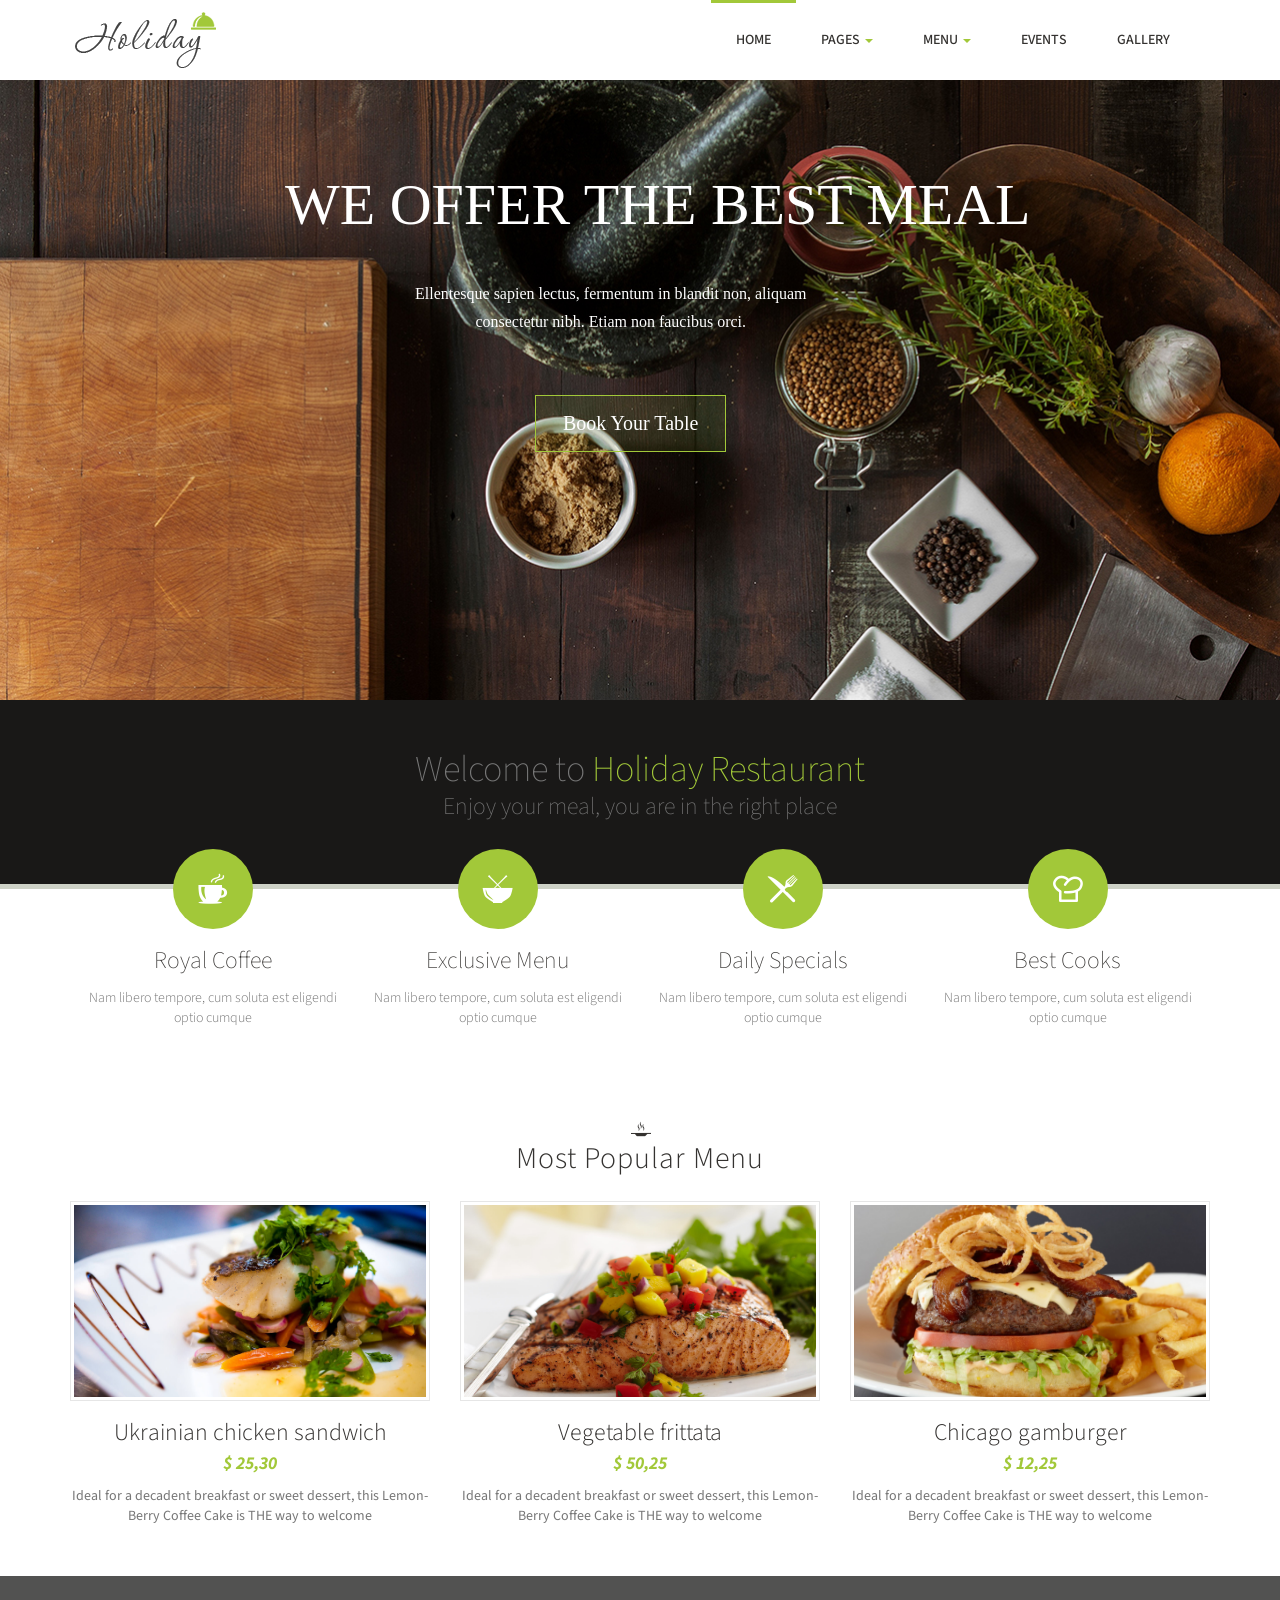
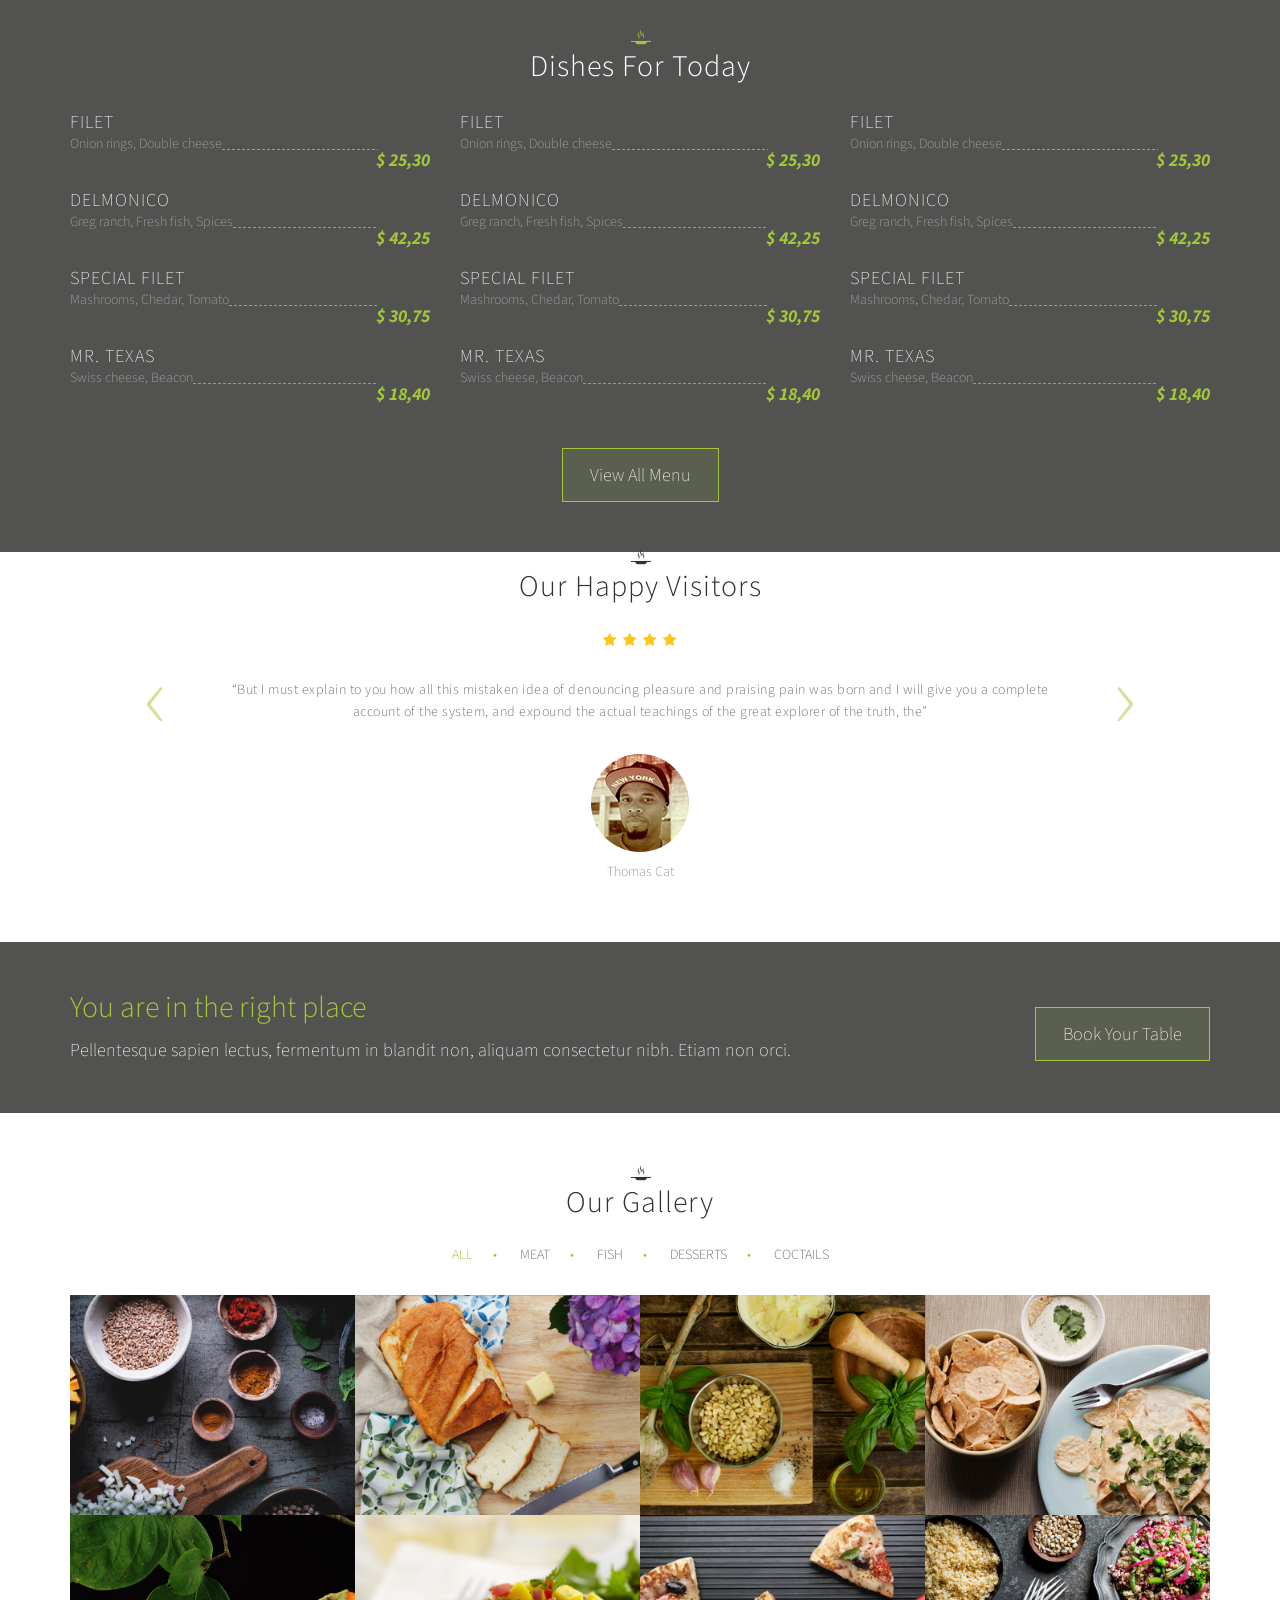
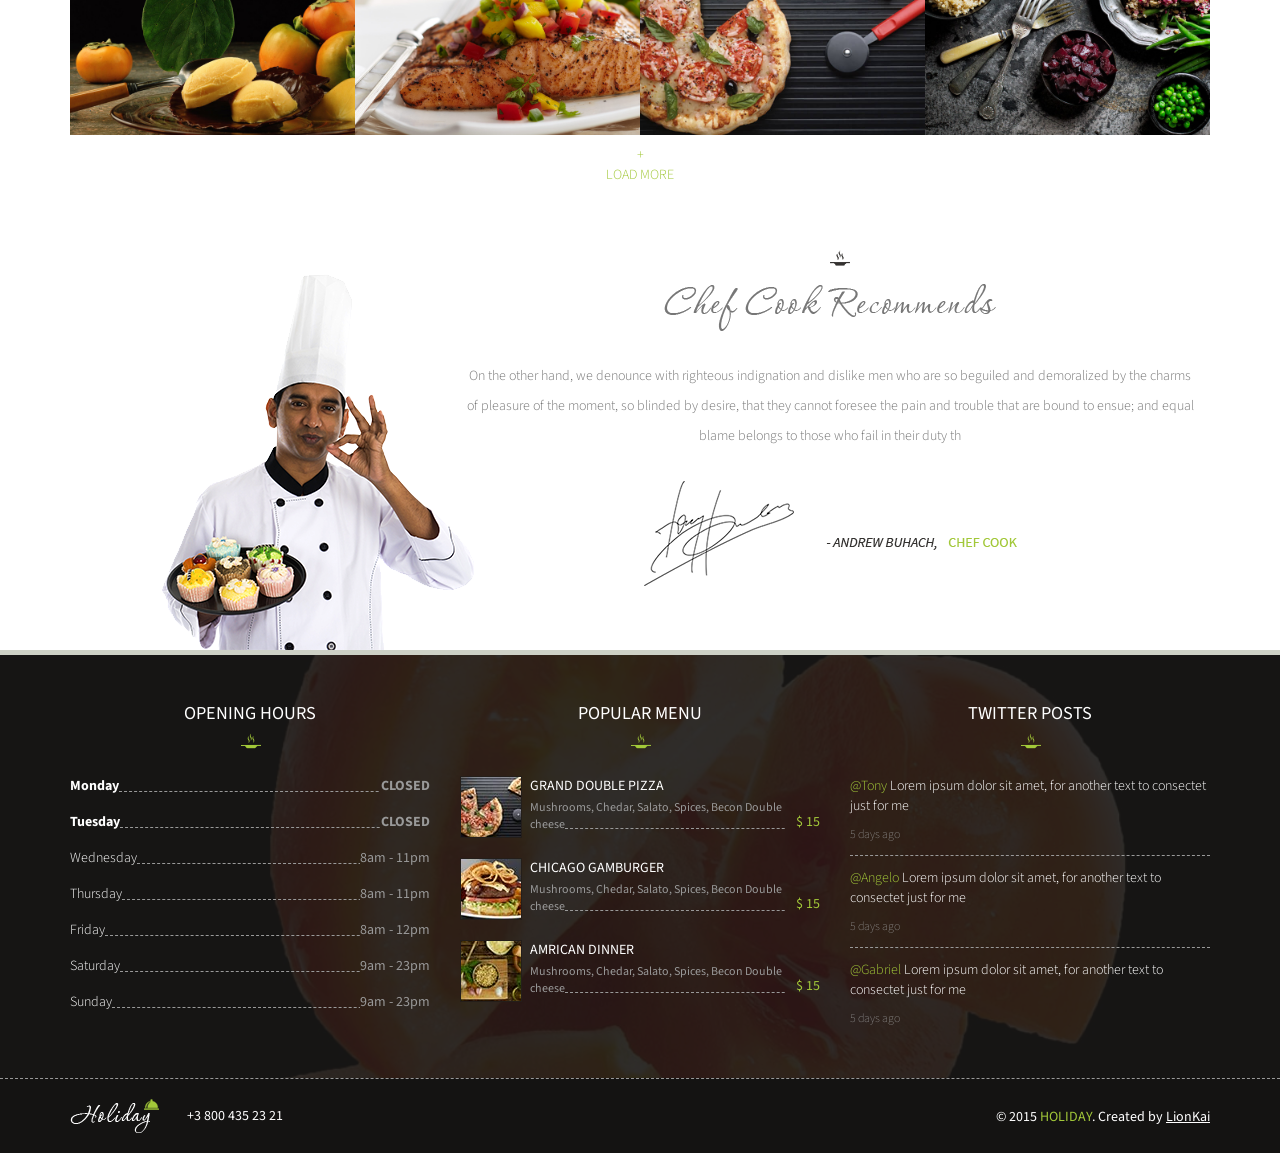
==== index.html @ 590fa285 "version 1.0" ====
<!DOCTYPE html>
<!--[if lt IE 7]>
<html class="no-js lt-ie9 lt-ie8 lt-ie7"> <![endif]-->
<!--[if IE 7]>
<html class="no-js lt-ie9 lt-ie8"> <![endif]-->
<!--[if IE 8]>
<html class="no-js lt-ie9"> <![endif]-->
<!--[if gt IE 8]><!-->
<html class="no-js"> <!--<![endif]-->
<head>
  <meta charset="utf-8">
  <meta http-equiv="X-UA-Compatible" content="IE=edge">
  <title>Holiday - Premium WordPress Theme</title>
  <meta name="description" content="">
  <meta name="viewport" content="width=device-width, initial-scale=1">
  <link rel="shortcut icon" href="assets/images/favicon/favicon.ico">
  <link href='http://fonts.googleapis.com/css?family=Source+Sans+Pro:200,300,400,600,700,200italic,300italic,400italic' rel='stylesheet' type='text/css'>
  <link rel="stylesheet" href="assets/css/main.css">
  <!--[if lt IE 9]>
  <script src="https://oss.maxcdn.com/html5shiv/3.7.2/html5shiv.min.js"></script>
  <script src="https://oss.maxcdn.com/respond/1.4.2/respond.min.js"></script>
  <![endif]-->
</head>
<body>
  <!-- main wrapper -->
  <div class="wrapper">
    <!-- header -->
    <header class="header">
      <div class="container">
        <div class="row">
          <div class="col-md-5">
            <div class="header_logo hidden-xs">
              <a href="#" title="Holiday Logo"><img src="assets/images/logo/logo.png" alt="Holiday Logo"/></a>
            </div>
          </div>
          <div class="col-md-7">
            <div class="header_nav">
              <nav class="navbar navbar-default">
                <div class="container-fluid">
                  <!-- Brand and toggle get grouped for better mobile display -->
                  <div class="navbar-header">
                    <button type="button" class="navbar-toggle collapsed" data-toggle="collapse" data-target="#bs-example-navbar-collapse-1">
                      <span class="sr-only">Toggle navigation</span>
                      <span class="icon-bar"></span>
                      <span class="icon-bar"></span>
                      <span class="icon-bar"></span>
                    </button>
                    <a class="navbar-brand visible-xs" href="#"><img src="assets/images/logo/logo.png" alt="Holiday Logo"/></a>
                  </div>
                  <!-- Collect the nav links, forms, and other content for toggling -->
                  <div class="collapse navbar-collapse" id="bs-example-navbar-collapse-1">
                    <ul class="nav navbar-nav navbar-right">
                      <li class="active"><a href="index.html">Home</a></li>
                      <li class="dropdown">
                        <a href="#" class="dropdown-toggle" data-toggle="dropdown" role="button" aria-expanded="false">Pages <span class="caret"></span></a>
                        <ul class="dropdown-menu" role="menu">
                          <li><a href="about.html">About Us</a></li>
                          <li><a href="reservation.html">Reservation</a></li>
                          <li><a href="contacts.html">Contacts</a></li>
                          <li><a href="404.html">404 Not Found</a></li>
                        </ul>
                      </li>
                      <li class="dropdown">
                        <a href="#" class="dropdown-toggle" data-toggle="dropdown" role="button" aria-expanded="false">Menu <span class="caret"></span></a>
                        <ul class="dropdown-menu" role="menu">
                          <li><a href="menu.html">Menu</a></li>
                          <li><a href="menu-2.html">Menu 2</a></li>
                        </ul>
                      </li>
                      <li><a href="events.html">Events</a></li>
                      <li><a href="gallery.html">Gallery</a></li>
                    </ul>
                  </div><!-- /.navbar-collapse -->
                </div><!-- /.container-fluid -->
              </nav>
            </div>
          </div>
        </div>
      </div>
    </header>
    <!-- /header -->
    <!-- revolution slider -->
    <section class="slider hidden-xs">
      <div class="slider-block">
        <div id="rev_slider_1_1_wrapper" class="rev_slider_wrapper fullwidthbanner-container" style="margin:0px auto;background-image-color:#E9E9E9;padding:0px;margin-top:0px;margin-bottom:0px;max-height:500px;">
          <!-- START REVOLUTION SLIDER 4.6.5 fullwidth mode -->
          <div id="rev_slider_1_1" class="rev_slider fullwidthabanner" style="display:none;max-height:500px;height:500px;">
            <ul>
              <li data-transition="fade" data-slotamount="7" data-masterspeed="300"  data-saveperformance="off" >
                <!-- MAIN IMAGE -->
                <img src="assets/images/revolution/slide1.jpg"  alt=""  data-bgposition="center top" data-bgfit="cover" data-bgrepeat="no-repeat">
                <!-- LAYERS -->

                <!-- LAYER NR. 1 -->
                <div class="tp-caption largeboldwhitecustom sft tp-resizeme"
                     data-x="250"
                     data-y="95"
                     data-speed="500"
                     data-start="500"
                     data-easing="Power3.easeInOut"
                     data-splitin="none"
                     data-splitout="none"
                     data-elementdelay="0.1"
                     data-endelementdelay="0.1"
                     data-endspeed="500"
                     style="z-index: 5; max-width: auto; max-height: auto; white-space: nowrap;">We offer the best meal
                </div>

                <!-- LAYER NR. 2 -->
                <div class="tp-caption smalllightwhitecustom skewfromleft tp-resizeme"
                     data-x="380"
                     data-y="200"
                     data-speed="500"
                     data-start="900"
                     data-easing="Power3.easeInOut"
                     data-splitin="none"
                     data-splitout="none"
                     data-elementdelay="0.1"
                     data-endelementdelay="0.1"
                     data-endspeed="500"
                     style="z-index: 6; max-width: auto; max-height: auto; white-space: nowrap;">Ellentesque sapien lectus, fermentum in blandit non, aliquam<br>consectetur nibh. Etiam non faucibus orci.
                </div>

                <!-- LAYER NR. 3 -->
                <div class="tp-caption smalllightwhitecustom lfb tp-resizeme"
                     data-x="500"
                     data-y="315"
                     data-speed="500"
                     data-start="1200"
                     data-easing="Power3.easeInOut"
                     data-splitin="none"
                     data-splitout="none"
                     data-elementdelay="0.1"
                     data-endelementdelay="0.1"
                     data-endspeed="500"

                     style="z-index: 7; max-width: auto; max-height: auto; white-space: nowrap;"><a href='#' class="btn btn-default">Book Your Table</a>
                </div>
              </li>
              <!-- SLIDE  -->
              <li data-transition="fade" data-slotamount="7" data-masterspeed="300"  data-saveperformance="off" >
                <!-- MAIN IMAGE -->
                <img src="assets/images/revolution/slide1.jpg"  alt=""  data-bgposition="center top" data-bgfit="cover" data-bgrepeat="no-repeat">
                <!-- LAYERS -->

                <!-- LAYER NR. 1 -->
                <div class="tp-caption largeboldwhitecustom sft tp-resizeme"
                     data-x="250"
                     data-y="95"
                     data-speed="500"
                     data-start="500"
                     data-easing="Power3.easeInOut"
                     data-splitin="none"
                     data-splitout="none"
                     data-elementdelay="0.1"
                     data-endelementdelay="0.1"
                     data-endspeed="500"
                     style="z-index: 5; max-width: auto; max-height: auto; white-space: nowrap;">We offer the best meal
                </div>

                <!-- LAYER NR. 2 -->
                <div class="tp-caption smalllightwhitecustom skewfromleft tp-resizeme"
                     data-x="380"
                     data-y="200"
                     data-speed="500"
                     data-start="900"
                     data-easing="Power3.easeInOut"
                     data-splitin="none"
                     data-splitout="none"
                     data-elementdelay="0.1"
                     data-endelementdelay="0.1"
                     data-endspeed="500"
                     style="z-index: 6; max-width: auto; max-height: auto; white-space: nowrap;">Ellentesque sapien lectus, fermentum in blandit non, aliquam<br>consectetur nibh. Etiam non faucibus orci.
                </div>

                <!-- LAYER NR. 3 -->
                <div class="tp-caption smalllightwhitecustom lfb tp-resizeme"
                     data-x="500"
                     data-y="315"
                     data-speed="500"
                     data-start="1200"
                     data-easing="Power3.easeInOut"
                     data-splitin="none"
                     data-splitout="none"
                     data-elementdelay="0.1"
                     data-endelementdelay="0.1"
                     data-endspeed="500"

                     style="z-index: 7; max-width: auto; max-height: auto; white-space: nowrap;"><a href='#' class="btn btn-default">Book Your Table</a>
                </div>
              </li>
            </ul>
            <div class="tp-bannertimer tp-bottom" style="visibility: hidden !important;"></div>
          </div>
        </div>
      </div>
    </section>
    <!-- /revolution slider -->
    <!-- welcome -->
    <section class="welcome">
      <div class="welcome_header">
        <div class="container">
          <h1 class="weclome_t">Welcome to <span>Holiday Restaurant</span></h1>
          <div class="welcome_desc">Enjoy your meal, you are in the right place</div>
        </div>
      </div>
      <div class="welcome_footer">
        <div class="container">
          <div class="col-md-3">
            <div class="welcome_box">
              <div class="welcome_icn">
                <i class="flaticon-hotdrink2"></i>
              </div>
              <div class="welcome_n">Royal Coffee</div>
              <div class="welcome_info">Nam libero tempore, cum soluta est eligendi optio cumque</div>
            </div>
          </div>
          <div class="col-md-3">
            <div class="welcome_box">
              <div class="welcome_icn">
                <i class="flaticon-chinese13"></i>
              </div>
              <div class="welcome_n">Exclusive Menu</div>
              <div class="welcome_info">Nam libero tempore, cum soluta est eligendi optio cumque</div>
            </div>
          </div>
          <div class="col-md-3">
            <div class="welcome_box">
              <div class="welcome_icn">
                <i class="flaticon-fork27"></i>
              </div>
              <div class="welcome_n">Daily Specials</div>
              <div class="welcome_info">Nam libero tempore, cum soluta est eligendi optio cumque</div>
            </div>
          </div>
          <div class="col-md-3">
            <div class="welcome_box">
              <div class="welcome_icn">
                <i class="flaticon-chef19"></i>
              </div>
              <div class="welcome_n">Best Cooks</div>
              <div class="welcome_info">Nam libero tempore, cum soluta est eligendi optio cumque</div>
            </div>
          </div>
        </div>
      </div>
    </section>
    <!-- /welcome -->
    <!-- popular menu -->
    <section class="popular-menu">
      <div class="container">
        <h2 class="h2">Most popular menu</h2>
        <div class="row">
          <div class="col-md-4">
            <div class="popular-menu_box">
              <div class="popular-menu_img">
                <div class="menu_img" style="background-image: url(assets/images/popular-menu/1.jpg)"></div>
              </div>
              <div class="popular-menu_n"><a href="menu.html">Ukrainian chicken sandwich</a></div>
              <div class="popular-menu_price">$ 25,30</div>
              <div class="popular-menu_desc">Ideal for a decadent breakfast or sweet dessert, this Lemon-Berry Coffee Cake is THE way to welcome </div>
            </div>
          </div>
          <div class="col-md-4">
            <div class="popular-menu_box">
              <div class="popular-menu_img">
                <div class="menu_img" style="background-image: url(assets/images/popular-menu/2.jpg)"></div>
              </div>
              <div class="popular-menu_n"><a href="menu.html">Vegetable frittata</a></div>
              <div class="popular-menu_price">$ 50,25</div>
              <div class="popular-menu_desc">Ideal for a decadent breakfast or sweet dessert, this Lemon-Berry Coffee Cake is THE way to welcome </div>
            </div>
          </div>
          <div class="col-md-4">
            <div class="popular-menu_box">
              <div class="popular-menu_img">
                <div class="menu_img" style="background-image: url(assets/images/popular-menu/3.jpg)"></div>
              </div>
              <div class="popular-menu_n"><a href="menu.html">Chicago gamburger</a></div>
              <div class="popular-menu_price">$ 12,25</div>
              <div class="popular-menu_desc">Ideal for a decadent breakfast or sweet dessert, this Lemon-Berry Coffee Cake is THE way to welcome </div>
            </div>
          </div>
        </div>
      </div>
    </section>
    <!-- /popular menu -->
    <!-- dishes -->
    <section class="dishes" data-parallax="scroll" data-image-src="assets/images/dishes/slide.jpg">
      <div class="dishes-block">
        <div class="container">
          <h2 class="h2 __white">Dishes for today</h2>
          <div class="row">
            <div class="col-md-4">
              <div class="dished_box">
                <ul class="dishes_ul">
                  <li>
                    <div class="dishes_t">Filet</div>
                    <div class="dishes_info">
                      <div class="dishes_l">Onion rings, Double cheese</div>
                      <div class="dishes_r">$ 25,30</div>
                      <div class="clearfix"></div>
                    </div>
                  </li>
                  <li>
                    <div class="dishes_t">Delmonico</div>
                    <div class="dishes_info">
                      <div class="dishes_l">Greg ranch, Fresh fish, Spices</div>
                      <div class="dishes_r">$ 42,25</div>
                      <div class="clearfix"></div>
                    </div>
                  </li>
                  <li>
                    <div class="dishes_t">Special Filet</div>
                    <div class="dishes_info">
                      <div class="dishes_l">Mashrooms, Chedar, Tomato</div>
                      <div class="dishes_r">$ 30,75</div>
                      <div class="clearfix"></div>
                    </div>
                  </li>
                  <li>
                    <div class="dishes_t">Mr. Texas</div>
                    <div class="dishes_info">
                      <div class="dishes_l">Swiss cheese, Beacon</div>
                      <div class="dishes_r">$ 18,40</div>
                      <div class="clearfix"></div>
                    </div>
                  </li>
                </ul>
              </div>
            </div>
            <div class="col-md-4">
              <div class="dished_box">
                <ul class="dishes_ul">
                  <li>
                    <div class="dishes_t">Filet</div>
                    <div class="dishes_info">
                      <div class="dishes_l">Onion rings, Double cheese</div>
                      <div class="dishes_r">$ 25,30</div>
                      <div class="clearfix"></div>
                    </div>
                  </li>
                  <li>
                    <div class="dishes_t">Delmonico</div>
                    <div class="dishes_info">
                      <div class="dishes_l">Greg ranch, Fresh fish, Spices</div>
                      <div class="dishes_r">$ 42,25</div>
                      <div class="clearfix"></div>
                    </div>
                  </li>
                  <li>
                    <div class="dishes_t">Special Filet</div>
                    <div class="dishes_info">
                      <div class="dishes_l">Mashrooms, Chedar, Tomato</div>
                      <div class="dishes_r">$ 30,75</div>
                      <div class="clearfix"></div>
                    </div>
                  </li>
                  <li>
                    <div class="dishes_t">Mr. Texas</div>
                    <div class="dishes_info">
                      <div class="dishes_l">Swiss cheese, Beacon</div>
                      <div class="dishes_r">$ 18,40</div>
                      <div class="clearfix"></div>
                    </div>
                  </li>
                </ul>
              </div>
            </div>
            <div class="col-md-4">
              <div class="dished_box">
                <ul class="dishes_ul">
                  <li>
                    <div class="dishes_t">Filet</div>
                    <div class="dishes_info">
                      <div class="dishes_l">Onion rings, Double cheese</div>
                      <div class="dishes_r">$ 25,30</div>
                      <div class="clearfix"></div>
                    </div>
                  </li>
                  <li>
                    <div class="dishes_t">Delmonico</div>
                    <div class="dishes_info">
                      <div class="dishes_l">Greg ranch, Fresh fish, Spices</div>
                      <div class="dishes_r">$ 42,25</div>
                      <div class="clearfix"></div>
                    </div>
                  </li>
                  <li>
                    <div class="dishes_t">Special Filet</div>
                    <div class="dishes_info">
                      <div class="dishes_l">Mashrooms, Chedar, Tomato</div>
                      <div class="dishes_r">$ 30,75</div>
                      <div class="clearfix"></div>
                    </div>
                  </li>
                  <li>
                    <div class="dishes_t">Mr. Texas</div>
                    <div class="dishes_info">
                      <div class="dishes_l">Swiss cheese, Beacon</div>
                      <div class="dishes_r">$ 18,40</div>
                      <div class="clearfix"></div>
                    </div>
                  </li>
                </ul>
              </div>
            </div>
          </div>
          <div class="text-center">
            <a href="menu.html" class="btn btn-default">View All Menu</a>
          </div>
        </div>
      </div>
    </section>
    <!-- /dishes -->
    <!-- testimonials -->
    <section class="testimonials">
      <div class="container">
        <div class="testimonials_t"><h2 class="h2">Our happy visitors</h2></div>
        <div class="testimonials_slider">
          <div id="carousel-testimonials" class="carousel slide ">
            <div class="carousel-inner">
              <div class="item active">
                <p><img src="assets/images/testimonials/raiting.png" alt=""/></p>
                <p class="testimonial-quote">“But I must explain to you how all this mistaken idea of denouncing pleasure and praising pain was born and I will give you a complete account of the system, and expound the actual teachings of the great explorer of the truth, the”</p>
                <p><img src="assets/images/testimonials/face.png" alt=""/></p>
                <p class="testimonial-author">Thomas Cat</p>
              </div>
              <div class="item">
                <p><img src="assets/images/testimonials/raiting.png" alt=""/></p>
                <p class="testimonial-quote">“But I must explain to you how all this mistaken idea of denouncing pleasure and praising pain was born and I will give you a complete account of the system, and expound the actual teachings of the great explorer of the truth, the”</p>
                <p><img src="assets/images/testimonials/face.png" alt=""/></p>
                <p class="testimonial-author">Thomas Cat</p>
              </div>
              <div class="item">
                <p><img src="assets/images/testimonials/raiting.png" alt=""/></p>
                <p class="testimonial-quote">“But I must explain to you how all this mistaken idea of denouncing pleasure and praising pain was born and I will give you a complete account of the system, and expound the actual teachings of the great explorer of the truth, the”</p>
                <p><img src="assets/images/testimonials/face.png" alt=""/></p>
                <p class="testimonial-author">Thomas Cat</p>
              </div>
            </div>
            <a class="left carousel-control" href="#carousel-testimonials" data-slide="prev">‹</a>
            <a class="right carousel-control" href="#carousel-testimonials" data-slide="next">›</a>
          </div>
        </div>
      </div>
    </section>
    <!-- /testimonials -->
    <!-- banner -->
    <section class="banner" data-parallax="scroll" data-image-src="assets/images/banner/1.jpg">
      <div class="banner-block">
        <div class="container">
          <div class="banner_l">
            <h3 class="banner_t">You are in the right place</h3>
            <div class="banner_desc">Pellentesque sapien lectus, fermentum in blandit non, aliquam consectetur nibh. Etiam non orci.</div>
          </div>
          <div class="banner_r">
            <a class="btn btn-default" href="reservation.html">Book Your Table</a>
          </div>
          <div class="clearfix"></div>
        </div>
      </div>
    </section>
    <!-- /banner -->
    <!-- gallery -->
    <section class="gallery">
      <div class="container">
        <h2 class="h2">Our Gallery</h2>
        <div class="gallery_nav">
          <a href="#" class="active" data-filter=".all">All</a>
          <a href="#" data-filter=".meat">Meat</a>
          <a href="#" data-filter=".fish">Fish</a>
          <a href="#" data-filter=".desserts">Desserts</a>
          <a href="#" data-filter=".coctails">Coctails</a>
        </div>
        <div class="gallery-block">
          <ul id="galleryList" class="row gallery_ul">
            <li class="gallery_li all meat">
              <div class="gallery_box" style="background-image: url(assets/images/gallery/gallery1.jpg);">
                <div class="gallery_overlay2">
                  <div class="overlay_name"><a href="gallery.html" data-lightbox="gallery">Grand salad</a></div>
                </div>
              </div>
            </li>
            <li class="gallery_li all meat fish">
              <div class="gallery_box" style="background-image: url(assets/images/gallery/gallery2.jpg);">
                <div class="gallery_overlay2">
                  <div class="overlay_name"><a href="gallery.html" data-lightbox="gallery">Grand salad</a></div>
                </div>
              </div>
            </li>
            <li class="gallery_li all desserts coctails">
              <div class="gallery_box" style="background-image: url(assets/images/gallery/gallery3.jpg);">
                <div class="gallery_overlay2">
                  <div class="overlay_name"><a href="gallery.html" data-lightbox="gallery">Grand salad</a></div>
                </div>
              </div>
            </li>
            <li class="gallery_li all meat fish desserts">
              <div class="gallery_box" style="background-image: url(assets/images/gallery/gallery4.jpg);">
                <div class="gallery_overlay2">
                  <div class="overlay_name"><a href="gallery.html" data-lightbox="gallery">Grand salad</a></div>
                </div>
              </div>
            </li>
            <li class="gallery_li all coctails fish">
              <div class="gallery_box" style="background-image: url(assets/images/gallery/gallery5.jpg);">
                <div class="gallery_overlay2">
                  <div class="overlay_name"><a href="gallery.html" data-lightbox="gallery">Grand salad</a></div>
                </div>
              </div>
            </li>
            <li class="gallery_li all meat coctails">
              <div class="gallery_box" style="background-image: url(assets/images/gallery/gallery6.jpg);">
                <div class="gallery_overlay2">
                  <div class="overlay_name"><a href="gallery.html" data-lightbox="gallery">Grand salad</a></div>
                </div>
              </div>
            </li>
            <li class="gallery_li all meat fish">
              <div class="gallery_box" style="background-image: url(assets/images/gallery/gallery7.jpg);">
                <div class="gallery_overlay2">
                  <div class="overlay_name"><a href="gallery.html" data-lightbox="gallery">Grand salad</a></div>
                </div>
              </div>
            </li>
            <li class="gallery_li all meat desserts coctails">
              <div class="gallery_box" style="background-image: url(assets/images/gallery/gallery8.jpg);">
                <div class="gallery_overlay2">
                  <div class="overlay_name"><a href="gallery.html" data-lightbox="gallery">Grand salad</a></div>
                </div>
              </div>
            </li>
          </ul>
          <div class="gallery-viewmore"><a href="#">Load more</a></div>
        </div>
      </div>
    </section>
    <!-- /gallery -->
    <!-- chef recommends -->
    <div class="chef">
      <div class="container">
        <div class="chef-block">
          <div class="col-md-4">
            <div class="chef-image visible-md visible-lg"></div>
          </div>
          <div class="col-md-8">
            <div class="chef-info">
              <p><img class="img-responsive" src="assets/images/chef/art1.png" alt=""/></p>
              <div class="chef-desc">
                <p>On the other hand, we denounce with righteous indignation and dislike men who are so beguiled
                  and demoralized by the charms of pleasure of the moment, so blinded by desire, that they cannot foresee the pain
                  and trouble that are bound to ensue; and equal blame belongs to those who fail in their duty th</p>
              </div>
              <div class="chef-signature">
                <p><img class="img-responsive" src="assets/images/chef/art2.png" alt=""/></p>
              </div>
            </div>
          </div>
        </div>
      </div>
    </div>
    <!-- /chef recommends -->
  </div>
  <!-- /main wrapper -->
  <!-- footer -->
  <footer class="footer">
    <div class="footer-top">
      <div class="container">
        <div class="row">
          <div class="col-md-4">
            <div class="footer_t">Opening hours</div>
            <div class="footer_box">
              <ul class="footer_ul">
                <li>
                  <div class="footer_info">
                    <div class="footer_l __closed"><strong>Monday</strong></div>
                    <div class="footer_r"><strong>CLOSED</strong></div>
                    <div class="clearfix"></div>
                  </div>
                </li>
                <li>
                  <div class="footer_info">
                    <div class="footer_l __closed"><strong>Tuesday</strong></div>
                    <div class="footer_r"><strong>CLOSED</strong></div>
                    <div class="clearfix"></div>
                  </div>
                </li>
                <li>
                  <div class="footer_info">
                    <div class="footer_l">Wednesday</div>
                    <div class="footer_r">8am - 11pm</div>
                    <div class="clearfix"></div>
                  </div>
                </li>
                <li>
                  <div class="footer_info">
                    <div class="footer_l">Thursday</div>
                    <div class="footer_r">8am - 11pm</div>
                    <div class="clearfix"></div>
                  </div>
                </li>
                <li>
                  <div class="footer_info">
                    <div class="footer_l">Friday</div>
                    <div class="footer_r">8am - 12pm</div>
                    <div class="clearfix"></div>
                  </div>
                </li>
                <li>
                  <div class="footer_info">
                    <div class="footer_l">Saturday</div>
                    <div class="footer_r">9am - 23pm</div>
                    <div class="clearfix"></div>
                  </div>
                </li>
                <li>
                  <div class="footer_info">
                    <div class="footer_l">Sunday</div>
                    <div class="footer_r">9am - 23pm</div>
                    <div class="clearfix"></div>
                  </div>
                </li>
              </ul>
            </div>
          </div>
          <div class="col-md-4">
            <div class="footer_t">Popular menu</div>
            <div class="footer_box">
              <ul class="menu_ul">
                <li>
                  <div class="menu_image">
                    <img src="assets/images/popular-menu/thumb1.jpg" alt=""/>
                  </div>
                  <div class="menu_info">
                    <div class="menu_name"><a href="#">Grand double pizza</a></div>
                    <div class="menu_d">
                      <div class="menu_l">Mushrooms, Chedar, Salato, Spices, Becon
                        Double cheese</div>
                      <div class="menu_r">$ 15</div>
                      <div class="clearfix"></div>
                    </div>
                  </div>
                </li>
                <li>
                  <div class="menu_image">
                    <img src="assets/images/popular-menu/thumb2.jpg" alt=""/>
                  </div>
                  <div class="menu_info">
                    <div class="menu_name"><a href="#">Chicago gamburger</a></div>
                    <div class="menu_d">
                      <div class="menu_l">Mushrooms, Chedar, Salato, Spices, Becon
                        Double cheese</div>
                      <div class="menu_r">$ 15</div>
                      <div class="clearfix"></div>
                    </div>
                  </div>
                </li>
                <li>
                  <div class="menu_image">
                    <img src="assets/images/popular-menu/thumb3.jpg" alt=""/>
                  </div>
                  <div class="menu_info">
                    <div class="menu_name"><a href="#">Amrican dinner</a></div>
                    <div class="menu_d">
                      <div class="menu_l">Mushrooms, Chedar, Salato, Spices, Becon
                        Double cheese</div>
                      <div class="menu_r">$ 15</div>
                      <div class="clearfix"></div>
                    </div>
                  </div>
                </li>
              </ul>
            </div>
          </div>
          <div class="col-md-4">
            <div class="footer_t">Twitter posts</div>
            <div class="footer_box">
              <ul class="twitter_ul">
                <li>
                  <p><a href="#">@Tony</a> Lorem ipsum dolor sit amet, for another text to
                    consectet just for me</p>
                  <div class="twitter_date">5 days ago</div>
                </li>
                <li>
                  <p><a href="#">@Angelo</a> Lorem ipsum dolor sit amet, for another text to
                    consectet just for me</p>
                  <div class="twitter_date">5 days ago</div>
                </li>
                <li>
                  <p><a href="#">@Gabriel</a> Lorem ipsum dolor sit amet, for another text to
                    consectet just for me</p>
                  <div class="twitter_date">5 days ago</div>
                </li>
              </ul>
            </div>
          </div>
        </div>
      </div>
    </div>
    <div class="footer-bottom">
      <div class="container">
        <div class="row">
          <div class="col-sm-6">
            <div class="footer_logo"><a href="#"><img src="assets/images/footer/footer-logo.png" alt=""/></a></div>
            <div class="footer_phone">+3 800 435 23 21</div>
          </div>
          <div class="col-sm-6">
            <div class="footer_copy">&copy 2015 <span>Holiday</span>. Created by <a href="#">LionKai</a></div>
          </div>
        </div>
      </div>
    </div>
  </footer>
  <!-- /footer -->
  <!-- Scripts -->
  <script src="https://ajax.googleapis.com/ajax/libs/jquery/2.1.3/jquery.min.js"></script>
  <script src="assets/js/vendor/bootstrap.js"></script>
  <script src="assets/js/vendor/jquery.themepunch.tools.min.js"></script>
  <script src="assets/js/vendor/jquery.themepunch.revolution.min.js"></script>
  <script src="assets/js/vendor/parallax.js"></script>
  <script src="assets/js/vendor/isotope.pkgd.js"></script>
  <script src="assets/js/script.js"></script>
  <script>
    $(function(){
      jQuery('#rev_slider_1_1').show().revolution(
        {
          delay:9000,
          startwidth:1210,
          startheight:620,
          hideThumbs:200,
          thumbWidth:100,
          thumbHeight:50,
          thumbAmount:1,
          simplifyAll:"off",
          navigationType:"bullet",
          navigationArrows:"none",
          navigationStyle:"round",
          touchenabled:"on",
          onHoverStop:"on",
          nextSlideOnWindowFocus:"off",
          swipe_threshold: 75,
          swipe_min_touches: 1,
          drag_block_vertical: false,
          keyboardNavigation:"off",
          navigationHAlign:"center",
          navigationVAlign:"bottom",
          navigationHOffset:0,
          navigationVOffset:20,
          soloArrowLeftHalign:"left",
          soloArrowLeftValign:"center",
          soloArrowLeftHOffset:20,
          soloArrowLeftVOffset:0,
          soloArrowRightHalign:"right",
          soloArrowRightValign:"center",
          soloArrowRightHOffset:20,
          soloArrowRightVOffset:0,
          shadow:0,
          fullWidth:"on",
          fullScreen:"off",
          spinner:"spinner3",
          stopLoop:"off",
          stopAfterLoops:-1,
          stopAtSlide:-1,
          shuffle:"off",
          autoHeight:"off",
          forceFullWidth:"on",
          hideTimerBar:"on",
          hideThumbsOnMobile:"off",
          hideNavDelayOnMobile:1500,
          hideBulletsOnMobile:"off",
          hideArrowsOnMobile:"off",
          hideThumbsUnderResolution:0,
          hideCaptionAtLimit:0,
          hideAllCaptionAtLilmit:0,
          startWithSlide:0
        });

      var $container = $('#galleryList').isotope({
        itemSelector: '.gallery_li',
        layoutMode: 'masonry'
      });

      $('.gallery_nav').on('click', 'a', function (ev) {
        ev.preventDefault();
        $(this).parent().find("a").removeClass("active");
        $(this).addClass("active");

        var filterValue = $(this).attr('data-filter');
        $container.isotope({
          filter: filterValue
        });
      });

      $container.isotope('layout');
    });
  </script>
  <!-- /Scripts -->
</body>
</html>
---- assets/css/main.css ----
/**
* Import all less files here
**/
/*! normalize.css v3.0.2 | MIT License | git.io/normalize */
html {
  font-family: sans-serif;
  -ms-text-size-adjust: 100%;
  -webkit-text-size-adjust: 100%;
}
body {
  margin: 0;
}
article,
aside,
details,
figcaption,
figure,
footer,
header,
hgroup,
main,
menu,
nav,
section,
summary {
  display: block;
}
audio,
canvas,
progress,
video {
  display: inline-block;
  vertical-align: baseline;
}
audio:not([controls]) {
  display: none;
  height: 0;
}
[hidden],
template {
  display: none;
}
a {
  background-color: transparent;
}
a:active,
a:hover {
  outline: 0;
}
abbr[title] {
  border-bottom: 1px dotted;
}
b,
strong {
  font-weight: bold;
}
dfn {
  font-style: italic;
}
h1 {
  font-size: 2em;
  margin: 0.67em 0;
}
mark {
  background: #ff0;
  color: #000;
}
small {
  font-size: 80%;
}
sub,
sup {
  font-size: 75%;
  line-height: 0;
  position: relative;
  vertical-align: baseline;
}
sup {
  top: -0.5em;
}
sub {
  bottom: -0.25em;
}
img {
  border: 0;
}
svg:not(:root) {
  overflow: hidden;
}
figure {
  margin: 1em 40px;
}
hr {
  -moz-box-sizing: content-box;
  box-sizing: content-box;
  height: 0;
}
pre {
  overflow: auto;
}
code,
kbd,
pre,
samp {
  font-family: monospace, monospace;
  font-size: 1em;
}
button,
input,
optgroup,
select,
textarea {
  color: inherit;
  font: inherit;
  margin: 0;
}
button {
  overflow: visible;
}
button,
select {
  text-transform: none;
}
button,
html input[type="button"],
input[type="reset"],
input[type="submit"] {
  -webkit-appearance: button;
  cursor: pointer;
}
button[disabled],
html input[disabled] {
  cursor: default;
}
button::-moz-focus-inner,
input::-moz-focus-inner {
  border: 0;
  padding: 0;
}
input {
  line-height: normal;
}
input[type="checkbox"],
input[type="radio"] {
  box-sizing: border-box;
  padding: 0;
}
input[type="number"]::-webkit-inner-spin-button,
input[type="number"]::-webkit-outer-spin-button {
  height: auto;
}
input[type="search"] {
  -webkit-appearance: textfield;
  -moz-box-sizing: content-box;
  -webkit-box-sizing: content-box;
  box-sizing: content-box;
}
input[type="search"]::-webkit-search-cancel-button,
input[type="search"]::-webkit-search-decoration {
  -webkit-appearance: none;
}
fieldset {
  border: 1px solid #c0c0c0;
  margin: 0 2px;
  padding: 0.35em 0.625em 0.75em;
}
legend {
  border: 0;
  padding: 0;
}
textarea {
  overflow: auto;
}
optgroup {
  font-weight: bold;
}
table {
  border-collapse: collapse;
  border-spacing: 0;
}
td,
th {
  padding: 0;
}
/*! Source: https://github.com/h5bp/html5-boilerplate/blob/master/src/css/main.css */
@media print {
  *,
  *:before,
  *:after {
    background: transparent !important;
    color: #000 !important;
    box-shadow: none !important;
    text-shadow: none !important;
  }
  a,
  a:visited {
    text-decoration: underline;
  }
  a[href]:after {
    content: " (" attr(href) ")";
  }
  abbr[title]:after {
    content: " (" attr(title) ")";
  }
  a[href^="#"]:after,
  a[href^="javascript:"]:after {
    content: "";
  }
  pre,
  blockquote {
    border: 1px solid #999;
    page-break-inside: avoid;
  }
  thead {
    display: table-header-group;
  }
  tr,
  img {
    page-break-inside: avoid;
  }
  img {
    max-width: 100% !important;
  }
  p,
  h2,
  h3 {
    orphans: 3;
    widows: 3;
  }
  h2,
  h3 {
    page-break-after: avoid;
  }
  select {
    background: #fff !important;
  }
  .navbar {
    display: none;
  }
  .btn > .caret,
  .dropup > .btn > .caret {
    border-top-color: #000 !important;
  }
  .label {
    border: 1px solid #000;
  }
  .table {
    border-collapse: collapse !important;
  }
  .table td,
  .table th {
    background-color: #fff !important;
  }
  .table-bordered th,
  .table-bordered td {
    border: 1px solid #ddd !important;
  }
}
@font-face {
  font-family: 'Glyphicons Halflings';
  src: url('../../assets/fonts/glyphicons-halflings-regular.eot');
  src: url('../../assets/fonts/glyphicons-halflings-regular.eot?#iefix') format('embedded-opentype'), url('../../assets/fonts/glyphicons-halflings-regular.woff2') format('woff2'), url('../../assets/fonts/glyphicons-halflings-regular.woff') format('woff'), url('../../assets/fonts/glyphicons-halflings-regular.ttf') format('truetype'), url('../../assets/fonts/glyphicons-halflings-regular.svg#glyphicons_halflingsregular') format('svg');
}
.glyphicon {
  position: relative;
  top: 1px;
  display: inline-block;
  font-family: 'Glyphicons Halflings';
  font-style: normal;
  font-weight: normal;
  line-height: 1;
  -webkit-font-smoothing: antialiased;
  -moz-osx-font-smoothing: grayscale;
}
.glyphicon-asterisk:before {
  content: "\2a";
}
.glyphicon-plus:before {
  content: "\2b";
}
.glyphicon-euro:before,
.glyphicon-eur:before {
  content: "\20ac";
}
.glyphicon-minus:before {
  content: "\2212";
}
.glyphicon-cloud:before {
  content: "\2601";
}
.glyphicon-envelope:before {
  content: "\2709";
}
.glyphicon-pencil:before {
  content: "\270f";
}
.glyphicon-glass:before {
  content: "\e001";
}
.glyphicon-music:before {
  content: "\e002";
}
.glyphicon-search:before {
  content: "\e003";
}
.glyphicon-heart:before {
  content: "\e005";
}
.glyphicon-star:before {
  content: "\e006";
}
.glyphicon-star-empty:before {
  content: "\e007";
}
.glyphicon-user:before {
  content: "\e008";
}
.glyphicon-film:before {
  content: "\e009";
}
.glyphicon-th-large:before {
  content: "\e010";
}
.glyphicon-th:before {
  content: "\e011";
}
.glyphicon-th-list:before {
  content: "\e012";
}
.glyphicon-ok:before {
  content: "\e013";
}
.glyphicon-remove:before {
  content: "\e014";
}
.glyphicon-zoom-in:before {
  content: "\e015";
}
.glyphicon-zoom-out:before {
  content: "\e016";
}
.glyphicon-off:before {
  content: "\e017";
}
.glyphicon-signal:before {
  content: "\e018";
}
.glyphicon-cog:before {
  content: "\e019";
}
.glyphicon-trash:before {
  content: "\e020";
}
.glyphicon-home:before {
  content: "\e021";
}
.glyphicon-file:before {
  content: "\e022";
}
.glyphicon-time:before {
  content: "\e023";
}
.glyphicon-road:before {
  content: "\e024";
}
.glyphicon-download-alt:before {
  content: "\e025";
}
.glyphicon-download:before {
  content: "\e026";
}
.glyphicon-upload:before {
  content: "\e027";
}
.glyphicon-inbox:before {
  content: "\e028";
}
.glyphicon-play-circle:before {
  content: "\e029";
}
.glyphicon-repeat:before {
  content: "\e030";
}
.glyphicon-refresh:before {
  content: "\e031";
}
.glyphicon-list-alt:before {
  content: "\e032";
}
.glyphicon-lock:before {
  content: "\e033";
}
.glyphicon-flag:before {
  content: "\e034";
}
.glyphicon-headphones:before {
  content: "\e035";
}
.glyphicon-volume-off:before {
  content: "\e036";
}
.glyphicon-volume-down:before {
  content: "\e037";
}
.glyphicon-volume-up:before {
  content: "\e038";
}
.glyphicon-qrcode:before {
  content: "\e039";
}
.glyphicon-barcode:before {
  content: "\e040";
}
.glyphicon-tag:before {
  content: "\e041";
}
.glyphicon-tags:before {
  content: "\e042";
}
.glyphicon-book:before {
  content: "\e043";
}
.glyphicon-bookmark:before {
  content: "\e044";
}
.glyphicon-print:before {
  content: "\e045";
}
.glyphicon-camera:before {
  content: "\e046";
}
.glyphicon-font:before {
  content: "\e047";
}
.glyphicon-bold:before {
  content: "\e048";
}
.glyphicon-italic:before {
  content: "\e049";
}
.glyphicon-text-height:before {
  content: "\e050";
}
.glyphicon-text-width:before {
  content: "\e051";
}
.glyphicon-align-left:before {
  content: "\e052";
}
.glyphicon-align-center:before {
  content: "\e053";
}
.glyphicon-align-right:before {
  content: "\e054";
}
.glyphicon-align-justify:before {
  content: "\e055";
}
.glyphicon-list:before {
  content: "\e056";
}
.glyphicon-indent-left:before {
  content: "\e057";
}
.glyphicon-indent-right:before {
  content: "\e058";
}
.glyphicon-facetime-video:before {
  content: "\e059";
}
.glyphicon-picture:before {
  content: "\e060";
}
.glyphicon-map-marker:before {
  content: "\e062";
}
.glyphicon-adjust:before {
  content: "\e063";
}
.glyphicon-tint:before {
  content: "\e064";
}
.glyphicon-edit:before {
  content: "\e065";
}
.glyphicon-share:before {
  content: "\e066";
}
.glyphicon-check:before {
  content: "\e067";
}
.glyphicon-move:before {
  content: "\e068";
}
.glyphicon-step-backward:before {
  content: "\e069";
}
.glyphicon-fast-backward:before {
  content: "\e070";
}
.glyphicon-backward:before {
  content: "\e071";
}
.glyphicon-play:before {
  content: "\e072";
}
.glyphicon-pause:before {
  content: "\e073";
}
.glyphicon-stop:before {
  content: "\e074";
}
.glyphicon-forward:before {
  content: "\e075";
}
.glyphicon-fast-forward:before {
  content: "\e076";
}
.glyphicon-step-forward:before {
  content: "\e077";
}
.glyphicon-eject:before {
  content: "\e078";
}
.glyphicon-chevron-left:before {
  content: "\e079";
}
.glyphicon-chevron-right:before {
  content: "\e080";
}
.glyphicon-plus-sign:before {
  content: "\e081";
}
.glyphicon-minus-sign:before {
  content: "\e082";
}
.glyphicon-remove-sign:before {
  content: "\e083";
}
.glyphicon-ok-sign:before {
  content: "\e084";
}
.glyphicon-question-sign:before {
  content: "\e085";
}
.glyphicon-info-sign:before {
  content: "\e086";
}
.glyphicon-screenshot:before {
  content: "\e087";
}
.glyphicon-remove-circle:before {
  content: "\e088";
}
.glyphicon-ok-circle:before {
  content: "\e089";
}
.glyphicon-ban-circle:before {
  content: "\e090";
}
.glyphicon-arrow-left:before {
  content: "\e091";
}
.glyphicon-arrow-right:before {
  content: "\e092";
}
.glyphicon-arrow-up:before {
  content: "\e093";
}
.glyphicon-arrow-down:before {
  content: "\e094";
}
.glyphicon-share-alt:before {
  content: "\e095";
}
.glyphicon-resize-full:before {
  content: "\e096";
}
.glyphicon-resize-small:before {
  content: "\e097";
}
.glyphicon-exclamation-sign:before {
  content: "\e101";
}
.glyphicon-gift:before {
  content: "\e102";
}
.glyphicon-leaf:before {
  content: "\e103";
}
.glyphicon-fire:before {
  content: "\e104";
}
.glyphicon-eye-open:before {
  content: "\e105";
}
.glyphicon-eye-close:before {
  content: "\e106";
}
.glyphicon-warning-sign:before {
  content: "\e107";
}
.glyphicon-plane:before {
  content: "\e108";
}
.glyphicon-calendar:before {
  content: "\e109";
}
.glyphicon-random:before {
  content: "\e110";
}
.glyphicon-comment:before {
  content: "\e111";
}
.glyphicon-magnet:before {
  content: "\e112";
}
.glyphicon-chevron-up:before {
  content: "\e113";
}
.glyphicon-chevron-down:before {
  content: "\e114";
}
.glyphicon-retweet:before {
  content: "\e115";
}
.glyphicon-shopping-cart:before {
  content: "\e116";
}
.glyphicon-folder-close:before {
  content: "\e117";
}
.glyphicon-folder-open:before {
  content: "\e118";
}
.glyphicon-resize-vertical:before {
  content: "\e119";
}
.glyphicon-resize-horizontal:before {
  content: "\e120";
}
.glyphicon-hdd:before {
  content: "\e121";
}
.glyphicon-bullhorn:before {
  content: "\e122";
}
.glyphicon-bell:before {
  content: "\e123";
}
.glyphicon-certificate:before {
  content: "\e124";
}
.glyphicon-thumbs-up:before {
  content: "\e125";
}
.glyphicon-thumbs-down:before {
  content: "\e126";
}
.glyphicon-hand-right:before {
  content: "\e127";
}
.glyphicon-hand-left:before {
  content: "\e128";
}
.glyphicon-hand-up:before {
  content: "\e129";
}
.glyphicon-hand-down:before {
  content: "\e130";
}
.glyphicon-circle-arrow-right:before {
  content: "\e131";
}
.glyphicon-circle-arrow-left:before {
  content: "\e132";
}
.glyphicon-circle-arrow-up:before {
  content: "\e133";
}
.glyphicon-circle-arrow-down:before {
  content: "\e134";
}
.glyphicon-globe:before {
  content: "\e135";
}
.glyphicon-wrench:before {
  content: "\e136";
}
.glyphicon-tasks:before {
  content: "\e137";
}
.glyphicon-filter:before {
  content: "\e138";
}
.glyphicon-briefcase:before {
  content: "\e139";
}
.glyphicon-fullscreen:before {
  content: "\e140";
}
.glyphicon-dashboard:before {
  content: "\e141";
}
.glyphicon-paperclip:before {
  content: "\e142";
}
.glyphicon-heart-empty:before {
  content: "\e143";
}
.glyphicon-link:before {
  content: "\e144";
}
.glyphicon-phone:before {
  content: "\e145";
}
.glyphicon-pushpin:before {
  content: "\e146";
}
.glyphicon-usd:before {
  content: "\e148";
}
.glyphicon-gbp:before {
  content: "\e149";
}
.glyphicon-sort:before {
  content: "\e150";
}
.glyphicon-sort-by-alphabet:before {
  content: "\e151";
}
.glyphicon-sort-by-alphabet-alt:before {
  content: "\e152";
}
.glyphicon-sort-by-order:before {
  content: "\e153";
}
.glyphicon-sort-by-order-alt:before {
  content: "\e154";
}
.glyphicon-sort-by-attributes:before {
  content: "\e155";
}
.glyphicon-sort-by-attributes-alt:before {
  content: "\e156";
}
.glyphicon-unchecked:before {
  content: "\e157";
}
.glyphicon-expand:before {
  content: "\e158";
}
.glyphicon-collapse-down:before {
  content: "\e159";
}
.glyphicon-collapse-up:before {
  content: "\e160";
}
.glyphicon-log-in:before {
  content: "\e161";
}
.glyphicon-flash:before {
  content: "\e162";
}
.glyphicon-log-out:before {
  content: "\e163";
}
.glyphicon-new-window:before {
  content: "\e164";
}
.glyphicon-record:before {
  content: "\e165";
}
.glyphicon-save:before {
  content: "\e166";
}
.glyphicon-open:before {
  content: "\e167";
}
.glyphicon-saved:before {
  content: "\e168";
}
.glyphicon-import:before {
  content: "\e169";
}
.glyphicon-export:before {
  content: "\e170";
}
.glyphicon-send:before {
  content: "\e171";
}
.glyphicon-floppy-disk:before {
  content: "\e172";
}
.glyphicon-floppy-saved:before {
  content: "\e173";
}
.glyphicon-floppy-remove:before {
  content: "\e174";
}
.glyphicon-floppy-save:before {
  content: "\e175";
}
.glyphicon-floppy-open:before {
  content: "\e176";
}
.glyphicon-credit-card:before {
  content: "\e177";
}
.glyphicon-transfer:before {
  content: "\e178";
}
.glyphicon-cutlery:before {
  content: "\e179";
}
.glyphicon-header:before {
  content: "\e180";
}
.glyphicon-compressed:before {
  content: "\e181";
}
.glyphicon-earphone:before {
  content: "\e182";
}
.glyphicon-phone-alt:before {
  content: "\e183";
}
.glyphicon-tower:before {
  content: "\e184";
}
.glyphicon-stats:before {
  content: "\e185";
}
.glyphicon-sd-video:before {
  content: "\e186";
}
.glyphicon-hd-video:before {
  content: "\e187";
}
.glyphicon-subtitles:before {
  content: "\e188";
}
.glyphicon-sound-stereo:before {
  content: "\e189";
}
.glyphicon-sound-dolby:before {
  content: "\e190";
}
.glyphicon-sound-5-1:before {
  content: "\e191";
}
.glyphicon-sound-6-1:before {
  content: "\e192";
}
.glyphicon-sound-7-1:before {
  content: "\e193";
}
.glyphicon-copyright-mark:before {
  content: "\e194";
}
.glyphicon-registration-mark:before {
  content: "\e195";
}
.glyphicon-cloud-download:before {
  content: "\e197";
}
.glyphicon-cloud-upload:before {
  content: "\e198";
}
.glyphicon-tree-conifer:before {
  content: "\e199";
}
.glyphicon-tree-deciduous:before {
  content: "\e200";
}
.glyphicon-cd:before {
  content: "\e201";
}
.glyphicon-save-file:before {
  content: "\e202";
}
.glyphicon-open-file:before {
  content: "\e203";
}
.glyphicon-level-up:before {
  content: "\e204";
}
.glyphicon-copy:before {
  content: "\e205";
}
.glyphicon-paste:before {
  content: "\e206";
}
.glyphicon-alert:before {
  content: "\e209";
}
.glyphicon-equalizer:before {
  content: "\e210";
}
.glyphicon-king:before {
  content: "\e211";
}
.glyphicon-queen:before {
  content: "\e212";
}
.glyphicon-pawn:before {
  content: "\e213";
}
.glyphicon-bishop:before {
  content: "\e214";
}
.glyphicon-knight:before {
  content: "\e215";
}
.glyphicon-baby-formula:before {
  content: "\e216";
}
.glyphicon-tent:before {
  content: "\26fa";
}
.glyphicon-blackboard:before {
  content: "\e218";
}
.glyphicon-bed:before {
  content: "\e219";
}
.glyphicon-apple:before {
  content: "\f8ff";
}
.glyphicon-erase:before {
  content: "\e221";
}
.glyphicon-hourglass:before {
  content: "\231b";
}
.glyphicon-lamp:before {
  content: "\e223";
}
.glyphicon-duplicate:before {
  content: "\e224";
}
.glyphicon-piggy-bank:before {
  content: "\e225";
}
.glyphicon-scissors:before {
  content: "\e226";
}
.glyphicon-bitcoin:before {
  content: "\e227";
}
.glyphicon-btc:before {
  content: "\e227";
}
.glyphicon-xbt:before {
  content: "\e227";
}
.glyphicon-yen:before {
  content: "\00a5";
}
.glyphicon-jpy:before {
  content: "\00a5";
}
.glyphicon-ruble:before {
  content: "\20bd";
}
.glyphicon-rub:before {
  content: "\20bd";
}
.glyphicon-scale:before {
  content: "\e230";
}
.glyphicon-ice-lolly:before {
  content: "\e231";
}
.glyphicon-ice-lolly-tasted:before {
  content: "\e232";
}
.glyphicon-education:before {
  content: "\e233";
}
.glyphicon-option-horizontal:before {
  content: "\e234";
}
.glyphicon-option-vertical:before {
  content: "\e235";
}
.glyphicon-menu-hamburger:before {
  content: "\e236";
}
.glyphicon-modal-window:before {
  content: "\e237";
}
.glyphicon-oil:before {
  content: "\e238";
}
.glyphicon-grain:before {
  content: "\e239";
}
.glyphicon-sunglasses:before {
  content: "\e240";
}
.glyphicon-text-size:before {
  content: "\e241";
}
.glyphicon-text-color:before {
  content: "\e242";
}
.glyphicon-text-background:before {
  content: "\e243";
}
.glyphicon-object-align-top:before {
  content: "\e244";
}
.glyphicon-object-align-bottom:before {
  content: "\e245";
}
.glyphicon-object-align-horizontal:before {
  content: "\e246";
}
.glyphicon-object-align-left:before {
  content: "\e247";
}
.glyphicon-object-align-vertical:before {
  content: "\e248";
}
.glyphicon-object-align-right:before {
  content: "\e249";
}
.glyphicon-triangle-right:before {
  content: "\e250";
}
.glyphicon-triangle-left:before {
  content: "\e251";
}
.glyphicon-triangle-bottom:before {
  content: "\e252";
}
.glyphicon-triangle-top:before {
  content: "\e253";
}
.glyphicon-console:before {
  content: "\e254";
}
.glyphicon-superscript:before {
  content: "\e255";
}
.glyphicon-subscript:before {
  content: "\e256";
}
.glyphicon-menu-left:before {
  content: "\e257";
}
.glyphicon-menu-right:before {
  content: "\e258";
}
.glyphicon-menu-down:before {
  content: "\e259";
}
.glyphicon-menu-up:before {
  content: "\e260";
}
* {
  -webkit-box-sizing: border-box;
  -moz-box-sizing: border-box;
  box-sizing: border-box;
}
*:before,
*:after {
  -webkit-box-sizing: border-box;
  -moz-box-sizing: border-box;
  box-sizing: border-box;
}
html {
  font-size: 10px;
  -webkit-tap-highlight-color: rgba(0, 0, 0, 0);
}
body {
  font-family: "Helvetica Neue", Helvetica, Arial, sans-serif;
  font-size: 14px;
  line-height: 1.42857143;
  color: #333333;
  background-color: #ffffff;
}
input,
button,
select,
textarea {
  font-family: inherit;
  font-size: inherit;
  line-height: inherit;
}
a {
  color: #337ab7;
  text-decoration: none;
}
a:hover,
a:focus {
  color: #23527c;
  text-decoration: underline;
}
a:focus {
  outline: thin dotted;
  outline: 5px auto -webkit-focus-ring-color;
  outline-offset: -2px;
}
figure {
  margin: 0;
}
img {
  vertical-align: middle;
}
.img-responsive,
.thumbnail > img,
.thumbnail a > img,
.carousel-inner > .item > img,
.carousel-inner > .item > a > img {
  display: block;
  max-width: 100%;
  height: auto;
}
.img-rounded {
  border-radius: 6px;
}
.img-thumbnail {
  padding: 4px;
  line-height: 1.42857143;
  background-color: #ffffff;
  border: 1px solid #dddddd;
  border-radius: 4px;
  -webkit-transition: all 0.2s ease-in-out;
  -o-transition: all 0.2s ease-in-out;
  transition: all 0.2s ease-in-out;
  display: inline-block;
  max-width: 100%;
  height: auto;
}
.img-circle {
  border-radius: 50%;
}
hr {
  margin-top: 20px;
  margin-bottom: 20px;
  border: 0;
  border-top: 1px solid #eeeeee;
}
.sr-only {
  position: absolute;
  width: 1px;
  height: 1px;
  margin: -1px;
  padding: 0;
  overflow: hidden;
  clip: rect(0, 0, 0, 0);
  border: 0;
}
.sr-only-focusable:active,
.sr-only-focusable:focus {
  position: static;
  width: auto;
  height: auto;
  margin: 0;
  overflow: visible;
  clip: auto;
}
[role="button"] {
  cursor: pointer;
}
h1,
h2,
h3,
h4,
h5,
h6,
.h1,
.h2,
.h3,
.h4,
.h5,
.h6 {
  font-family: inherit;
  font-weight: 500;
  line-height: 1.1;
  color: inherit;
}
h1 small,
h2 small,
h3 small,
h4 small,
h5 small,
h6 small,
.h1 small,
.h2 small,
.h3 small,
.h4 small,
.h5 small,
.h6 small,
h1 .small,
h2 .small,
h3 .small,
h4 .small,
h5 .small,
h6 .small,
.h1 .small,
.h2 .small,
.h3 .small,
.h4 .small,
.h5 .small,
.h6 .small {
  font-weight: normal;
  line-height: 1;
  color: #777777;
}
h1,
.h1,
h2,
.h2,
h3,
.h3 {
  margin-top: 20px;
  margin-bottom: 10px;
}
h1 small,
.h1 small,
h2 small,
.h2 small,
h3 small,
.h3 small,
h1 .small,
.h1 .small,
h2 .small,
.h2 .small,
h3 .small,
.h3 .small {
  font-size: 65%;
}
h4,
.h4,
h5,
.h5,
h6,
.h6 {
  margin-top: 10px;
  margin-bottom: 10px;
}
h4 small,
.h4 small,
h5 small,
.h5 small,
h6 small,
.h6 small,
h4 .small,
.h4 .small,
h5 .small,
.h5 .small,
h6 .small,
.h6 .small {
  font-size: 75%;
}
h1,
.h1 {
  font-size: 36px;
}
h2,
.h2 {
  font-size: 30px;
}
h3,
.h3 {
  font-size: 24px;
}
h4,
.h4 {
  font-size: 18px;
}
h5,
.h5 {
  font-size: 14px;
}
h6,
.h6 {
  font-size: 12px;
}
p {
  margin: 0 0 10px;
}
.lead {
  margin-bottom: 20px;
  font-size: 16px;
  font-weight: 300;
  line-height: 1.4;
}
@media (min-width: 768px) {
  .lead {
    font-size: 21px;
  }
}
small,
.small {
  font-size: 85%;
}
mark,
.mark {
  background-color: #fcf8e3;
  padding: .2em;
}
.text-left {
  text-align: left;
}
.text-right {
  text-align: right;
}
.text-center {
  text-align: center;
}
.text-justify {
  text-align: justify;
}
.text-nowrap {
  white-space: nowrap;
}
.text-lowercase {
  text-transform: lowercase;
}
.text-uppercase {
  text-transform: uppercase;
}
.text-capitalize {
  text-transform: capitalize;
}
.text-muted {
  color: #777777;
}
.text-primary {
  color: #337ab7;
}
a.text-primary:hover {
  color: #286090;
}
.text-success {
  color: #3c763d;
}
a.text-success:hover {
  color: #2b542c;
}
.text-info {
  color: #31708f;
}
a.text-info:hover {
  color: #245269;
}
.text-warning {
  color: #8a6d3b;
}
a.text-warning:hover {
  color: #66512c;
}
.text-danger {
  color: #a94442;
}
a.text-danger:hover {
  color: #843534;
}
.bg-primary {
  color: #fff;
  background-color: #337ab7;
}
a.bg-primary:hover {
  background-color: #286090;
}
.bg-success {
  background-color: #dff0d8;
}
a.bg-success:hover {
  background-color: #c1e2b3;
}
.bg-info {
  background-color: #d9edf7;
}
a.bg-info:hover {
  background-color: #afd9ee;
}
.bg-warning {
  background-color: #fcf8e3;
}
a.bg-warning:hover {
  background-color: #f7ecb5;
}
.bg-danger {
  background-color: #f2dede;
}
a.bg-danger:hover {
  background-color: #e4b9b9;
}
.page-header {
  padding-bottom: 9px;
  margin: 40px 0 20px;
  border-bottom: 1px solid #eeeeee;
}
ul,
ol {
  margin-top: 0;
  margin-bottom: 10px;
}
ul ul,
ol ul,
ul ol,
ol ol {
  margin-bottom: 0;
}
.list-unstyled {
  padding-left: 0;
  list-style: none;
}
.list-inline {
  padding-left: 0;
  list-style: none;
  margin-left: -5px;
}
.list-inline > li {
  display: inline-block;
  padding-left: 5px;
  padding-right: 5px;
}
dl {
  margin-top: 0;
  margin-bottom: 20px;
}
dt,
dd {
  line-height: 1.42857143;
}
dt {
  font-weight: bold;
}
dd {
  margin-left: 0;
}
@media (min-width: 768px) {
  .dl-horizontal dt {
    float: left;
    width: 160px;
    clear: left;
    text-align: right;
    overflow: hidden;
    text-overflow: ellipsis;
    white-space: nowrap;
  }
  .dl-horizontal dd {
    margin-left: 180px;
  }
}
abbr[title],
abbr[data-original-title] {
  cursor: help;
  border-bottom: 1px dotted #777777;
}
.initialism {
  font-size: 90%;
  text-transform: uppercase;
}
blockquote {
  padding: 10px 20px;
  margin: 0 0 20px;
  font-size: 17.5px;
  border-left: 5px solid #eeeeee;
}
blockquote p:last-child,
blockquote ul:last-child,
blockquote ol:last-child {
  margin-bottom: 0;
}
blockquote footer,
blockquote small,
blockquote .small {
  display: block;
  font-size: 80%;
  line-height: 1.42857143;
  color: #777777;
}
blockquote footer:before,
blockquote small:before,
blockquote .small:before {
  content: '\2014 \00A0';
}
.blockquote-reverse,
blockquote.pull-right {
  padding-right: 15px;
  padding-left: 0;
  border-right: 5px solid #eeeeee;
  border-left: 0;
  text-align: right;
}
.blockquote-reverse footer:before,
blockquote.pull-right footer:before,
.blockquote-reverse small:before,
blockquote.pull-right small:before,
.blockquote-reverse .small:before,
blockquote.pull-right .small:before {
  content: '';
}
.blockquote-reverse footer:after,
blockquote.pull-right footer:after,
.blockquote-reverse small:after,
blockquote.pull-right small:after,
.blockquote-reverse .small:after,
blockquote.pull-right .small:after {
  content: '\00A0 \2014';
}
address {
  margin-bottom: 20px;
  font-style: normal;
  line-height: 1.42857143;
}
code,
kbd,
pre,
samp {
  font-family: Menlo, Monaco, Consolas, "Courier New", monospace;
}
code {
  padding: 2px 4px;
  font-size: 90%;
  color: #c7254e;
  background-color: #f9f2f4;
  border-radius: 4px;
}
kbd {
  padding: 2px 4px;
  font-size: 90%;
  color: #ffffff;
  background-color: #333333;
  border-radius: 3px;
  box-shadow: inset 0 -1px 0 rgba(0, 0, 0, 0.25);
}
kbd kbd {
  padding: 0;
  font-size: 100%;
  font-weight: bold;
  box-shadow: none;
}
pre {
  display: block;
  padding: 9.5px;
  margin: 0 0 10px;
  font-size: 13px;
  line-height: 1.42857143;
  word-break: break-all;
  word-wrap: break-word;
  color: #333333;
  background-color: #f5f5f5;
  border: 1px solid #cccccc;
  border-radius: 4px;
}
pre code {
  padding: 0;
  font-size: inherit;
  color: inherit;
  white-space: pre-wrap;
  background-color: transparent;
  border-radius: 0;
}
.pre-scrollable {
  max-height: 340px;
  overflow-y: scroll;
}
.container {
  margin-right: auto;
  margin-left: auto;
  padding-left: 15px;
  padding-right: 15px;
}
@media (min-width: 768px) {
  .container {
    width: 750px;
  }
}
@media (min-width: 992px) {
  .container {
    width: 970px;
  }
}
@media (min-width: 1200px) {
  .container {
    width: 1170px;
  }
}
.container-fluid {
  margin-right: auto;
  margin-left: auto;
  padding-left: 15px;
  padding-right: 15px;
}
.row {
  margin-left: -15px;
  margin-right: -15px;
}
.col-xs-1, .col-sm-1, .col-md-1, .col-lg-1, .col-xs-2, .col-sm-2, .col-md-2, .col-lg-2, .col-xs-3, .col-sm-3, .col-md-3, .col-lg-3, .col-xs-4, .col-sm-4, .col-md-4, .col-lg-4, .col-xs-5, .col-sm-5, .col-md-5, .col-lg-5, .col-xs-6, .col-sm-6, .col-md-6, .col-lg-6, .col-xs-7, .col-sm-7, .col-md-7, .col-lg-7, .col-xs-8, .col-sm-8, .col-md-8, .col-lg-8, .col-xs-9, .col-sm-9, .col-md-9, .col-lg-9, .col-xs-10, .col-sm-10, .col-md-10, .col-lg-10, .col-xs-11, .col-sm-11, .col-md-11, .col-lg-11, .col-xs-12, .col-sm-12, .col-md-12, .col-lg-12 {
  position: relative;
  min-height: 1px;
  padding-left: 15px;
  padding-right: 15px;
}
.col-xs-1, .col-xs-2, .col-xs-3, .col-xs-4, .col-xs-5, .col-xs-6, .col-xs-7, .col-xs-8, .col-xs-9, .col-xs-10, .col-xs-11, .col-xs-12 {
  float: left;
}
.col-xs-12 {
  width: 100%;
}
.col-xs-11 {
  width: 91.66666667%;
}
.col-xs-10 {
  width: 83.33333333%;
}
.col-xs-9 {
  width: 75%;
}
.col-xs-8 {
  width: 66.66666667%;
}
.col-xs-7 {
  width: 58.33333333%;
}
.col-xs-6 {
  width: 50%;
}
.col-xs-5 {
  width: 41.66666667%;
}
.col-xs-4 {
  width: 33.33333333%;
}
.col-xs-3 {
  width: 25%;
}
.col-xs-2 {
  width: 16.66666667%;
}
.col-xs-1 {
  width: 8.33333333%;
}
.col-xs-pull-12 {
  right: 100%;
}
.col-xs-pull-11 {
  right: 91.66666667%;
}
.col-xs-pull-10 {
  right: 83.33333333%;
}
.col-xs-pull-9 {
  right: 75%;
}
.col-xs-pull-8 {
  right: 66.66666667%;
}
.col-xs-pull-7 {
  right: 58.33333333%;
}
.col-xs-pull-6 {
  right: 50%;
}
.col-xs-pull-5 {
  right: 41.66666667%;
}
.col-xs-pull-4 {
  right: 33.33333333%;
}
.col-xs-pull-3 {
  right: 25%;
}
.col-xs-pull-2 {
  right: 16.66666667%;
}
.col-xs-pull-1 {
  right: 8.33333333%;
}
.col-xs-pull-0 {
  right: auto;
}
.col-xs-push-12 {
  left: 100%;
}
.col-xs-push-11 {
  left: 91.66666667%;
}
.col-xs-push-10 {
  left: 83.33333333%;
}
.col-xs-push-9 {
  left: 75%;
}
.col-xs-push-8 {
  left: 66.66666667%;
}
.col-xs-push-7 {
  left: 58.33333333%;
}
.col-xs-push-6 {
  left: 50%;
}
.col-xs-push-5 {
  left: 41.66666667%;
}
.col-xs-push-4 {
  left: 33.33333333%;
}
.col-xs-push-3 {
  left: 25%;
}
.col-xs-push-2 {
  left: 16.66666667%;
}
.col-xs-push-1 {
  left: 8.33333333%;
}
.col-xs-push-0 {
  left: auto;
}
.col-xs-offset-12 {
  margin-left: 100%;
}
.col-xs-offset-11 {
  margin-left: 91.66666667%;
}
.col-xs-offset-10 {
  margin-left: 83.33333333%;
}
.col-xs-offset-9 {
  margin-left: 75%;
}
.col-xs-offset-8 {
  margin-left: 66.66666667%;
}
.col-xs-offset-7 {
  margin-left: 58.33333333%;
}
.col-xs-offset-6 {
  margin-left: 50%;
}
.col-xs-offset-5 {
  margin-left: 41.66666667%;
}
.col-xs-offset-4 {
  margin-left: 33.33333333%;
}
.col-xs-offset-3 {
  margin-left: 25%;
}
.col-xs-offset-2 {
  margin-left: 16.66666667%;
}
.col-xs-offset-1 {
  margin-left: 8.33333333%;
}
.col-xs-offset-0 {
  margin-left: 0%;
}
@media (min-width: 768px) {
  .col-sm-1, .col-sm-2, .col-sm-3, .col-sm-4, .col-sm-5, .col-sm-6, .col-sm-7, .col-sm-8, .col-sm-9, .col-sm-10, .col-sm-11, .col-sm-12 {
    float: left;
  }
  .col-sm-12 {
    width: 100%;
  }
  .col-sm-11 {
    width: 91.66666667%;
  }
  .col-sm-10 {
    width: 83.33333333%;
  }
  .col-sm-9 {
    width: 75%;
  }
  .col-sm-8 {
    width: 66.66666667%;
  }
  .col-sm-7 {
    width: 58.33333333%;
  }
  .col-sm-6 {
    width: 50%;
  }
  .col-sm-5 {
    width: 41.66666667%;
  }
  .col-sm-4 {
    width: 33.33333333%;
  }
  .col-sm-3 {
    width: 25%;
  }
  .col-sm-2 {
    width: 16.66666667%;
  }
  .col-sm-1 {
    width: 8.33333333%;
  }
  .col-sm-pull-12 {
    right: 100%;
  }
  .col-sm-pull-11 {
    right: 91.66666667%;
  }
  .col-sm-pull-10 {
    right: 83.33333333%;
  }
  .col-sm-pull-9 {
    right: 75%;
  }
  .col-sm-pull-8 {
    right: 66.66666667%;
  }
  .col-sm-pull-7 {
    right: 58.33333333%;
  }
  .col-sm-pull-6 {
    right: 50%;
  }
  .col-sm-pull-5 {
    right: 41.66666667%;
  }
  .col-sm-pull-4 {
    right: 33.33333333%;
  }
  .col-sm-pull-3 {
    right: 25%;
  }
  .col-sm-pull-2 {
    right: 16.66666667%;
  }
  .col-sm-pull-1 {
    right: 8.33333333%;
  }
  .col-sm-pull-0 {
    right: auto;
  }
  .col-sm-push-12 {
    left: 100%;
  }
  .col-sm-push-11 {
    left: 91.66666667%;
  }
  .col-sm-push-10 {
    left: 83.33333333%;
  }
  .col-sm-push-9 {
    left: 75%;
  }
  .col-sm-push-8 {
    left: 66.66666667%;
  }
  .col-sm-push-7 {
    left: 58.33333333%;
  }
  .col-sm-push-6 {
    left: 50%;
  }
  .col-sm-push-5 {
    left: 41.66666667%;
  }
  .col-sm-push-4 {
    left: 33.33333333%;
  }
  .col-sm-push-3 {
    left: 25%;
  }
  .col-sm-push-2 {
    left: 16.66666667%;
  }
  .col-sm-push-1 {
    left: 8.33333333%;
  }
  .col-sm-push-0 {
    left: auto;
  }
  .col-sm-offset-12 {
    margin-left: 100%;
  }
  .col-sm-offset-11 {
    margin-left: 91.66666667%;
  }
  .col-sm-offset-10 {
    margin-left: 83.33333333%;
  }
  .col-sm-offset-9 {
    margin-left: 75%;
  }
  .col-sm-offset-8 {
    margin-left: 66.66666667%;
  }
  .col-sm-offset-7 {
    margin-left: 58.33333333%;
  }
  .col-sm-offset-6 {
    margin-left: 50%;
  }
  .col-sm-offset-5 {
    margin-left: 41.66666667%;
  }
  .col-sm-offset-4 {
    margin-left: 33.33333333%;
  }
  .col-sm-offset-3 {
    margin-left: 25%;
  }
  .col-sm-offset-2 {
    margin-left: 16.66666667%;
  }
  .col-sm-offset-1 {
    margin-left: 8.33333333%;
  }
  .col-sm-offset-0 {
    margin-left: 0%;
  }
}
@media (min-width: 992px) {
  .col-md-1, .col-md-2, .col-md-3, .col-md-4, .col-md-5, .col-md-6, .col-md-7, .col-md-8, .col-md-9, .col-md-10, .col-md-11, .col-md-12 {
    float: left;
  }
  .col-md-12 {
    width: 100%;
  }
  .col-md-11 {
    width: 91.66666667%;
  }
  .col-md-10 {
    width: 83.33333333%;
  }
  .col-md-9 {
    width: 75%;
  }
  .col-md-8 {
    width: 66.66666667%;
  }
  .col-md-7 {
    width: 58.33333333%;
  }
  .col-md-6 {
    width: 50%;
  }
  .col-md-5 {
    width: 41.66666667%;
  }
  .col-md-4 {
    width: 33.33333333%;
  }
  .col-md-3 {
    width: 25%;
  }
  .col-md-2 {
    width: 16.66666667%;
  }
  .col-md-1 {
    width: 8.33333333%;
  }
  .col-md-pull-12 {
    right: 100%;
  }
  .col-md-pull-11 {
    right: 91.66666667%;
  }
  .col-md-pull-10 {
    right: 83.33333333%;
  }
  .col-md-pull-9 {
    right: 75%;
  }
  .col-md-pull-8 {
    right: 66.66666667%;
  }
  .col-md-pull-7 {
    right: 58.33333333%;
  }
  .col-md-pull-6 {
    right: 50%;
  }
  .col-md-pull-5 {
    right: 41.66666667%;
  }
  .col-md-pull-4 {
    right: 33.33333333%;
  }
  .col-md-pull-3 {
    right: 25%;
  }
  .col-md-pull-2 {
    right: 16.66666667%;
  }
  .col-md-pull-1 {
    right: 8.33333333%;
  }
  .col-md-pull-0 {
    right: auto;
  }
  .col-md-push-12 {
    left: 100%;
  }
  .col-md-push-11 {
    left: 91.66666667%;
  }
  .col-md-push-10 {
    left: 83.33333333%;
  }
  .col-md-push-9 {
    left: 75%;
  }
  .col-md-push-8 {
    left: 66.66666667%;
  }
  .col-md-push-7 {
    left: 58.33333333%;
  }
  .col-md-push-6 {
    left: 50%;
  }
  .col-md-push-5 {
    left: 41.66666667%;
  }
  .col-md-push-4 {
    left: 33.33333333%;
  }
  .col-md-push-3 {
    left: 25%;
  }
  .col-md-push-2 {
    left: 16.66666667%;
  }
  .col-md-push-1 {
    left: 8.33333333%;
  }
  .col-md-push-0 {
    left: auto;
  }
  .col-md-offset-12 {
    margin-left: 100%;
  }
  .col-md-offset-11 {
    margin-left: 91.66666667%;
  }
  .col-md-offset-10 {
    margin-left: 83.33333333%;
  }
  .col-md-offset-9 {
    margin-left: 75%;
  }
  .col-md-offset-8 {
    margin-left: 66.66666667%;
  }
  .col-md-offset-7 {
    margin-left: 58.33333333%;
  }
  .col-md-offset-6 {
    margin-left: 50%;
  }
  .col-md-offset-5 {
    margin-left: 41.66666667%;
  }
  .col-md-offset-4 {
    margin-left: 33.33333333%;
  }
  .col-md-offset-3 {
    margin-left: 25%;
  }
  .col-md-offset-2 {
    margin-left: 16.66666667%;
  }
  .col-md-offset-1 {
    margin-left: 8.33333333%;
  }
  .col-md-offset-0 {
    margin-left: 0%;
  }
}
@media (min-width: 1200px) {
  .col-lg-1, .col-lg-2, .col-lg-3, .col-lg-4, .col-lg-5, .col-lg-6, .col-lg-7, .col-lg-8, .col-lg-9, .col-lg-10, .col-lg-11, .col-lg-12 {
    float: left;
  }
  .col-lg-12 {
    width: 100%;
  }
  .col-lg-11 {
    width: 91.66666667%;
  }
  .col-lg-10 {
    width: 83.33333333%;
  }
  .col-lg-9 {
    width: 75%;
  }
  .col-lg-8 {
    width: 66.66666667%;
  }
  .col-lg-7 {
    width: 58.33333333%;
  }
  .col-lg-6 {
    width: 50%;
  }
  .col-lg-5 {
    width: 41.66666667%;
  }
  .col-lg-4 {
    width: 33.33333333%;
  }
  .col-lg-3 {
    width: 25%;
  }
  .col-lg-2 {
    width: 16.66666667%;
  }
  .col-lg-1 {
    width: 8.33333333%;
  }
  .col-lg-pull-12 {
    right: 100%;
  }
  .col-lg-pull-11 {
    right: 91.66666667%;
  }
  .col-lg-pull-10 {
    right: 83.33333333%;
  }
  .col-lg-pull-9 {
    right: 75%;
  }
  .col-lg-pull-8 {
    right: 66.66666667%;
  }
  .col-lg-pull-7 {
    right: 58.33333333%;
  }
  .col-lg-pull-6 {
    right: 50%;
  }
  .col-lg-pull-5 {
    right: 41.66666667%;
  }
  .col-lg-pull-4 {
    right: 33.33333333%;
  }
  .col-lg-pull-3 {
    right: 25%;
  }
  .col-lg-pull-2 {
    right: 16.66666667%;
  }
  .col-lg-pull-1 {
    right: 8.33333333%;
  }
  .col-lg-pull-0 {
    right: auto;
  }
  .col-lg-push-12 {
    left: 100%;
  }
  .col-lg-push-11 {
    left: 91.66666667%;
  }
  .col-lg-push-10 {
    left: 83.33333333%;
  }
  .col-lg-push-9 {
    left: 75%;
  }
  .col-lg-push-8 {
    left: 66.66666667%;
  }
  .col-lg-push-7 {
    left: 58.33333333%;
  }
  .col-lg-push-6 {
    left: 50%;
  }
  .col-lg-push-5 {
    left: 41.66666667%;
  }
  .col-lg-push-4 {
    left: 33.33333333%;
  }
  .col-lg-push-3 {
    left: 25%;
  }
  .col-lg-push-2 {
    left: 16.66666667%;
  }
  .col-lg-push-1 {
    left: 8.33333333%;
  }
  .col-lg-push-0 {
    left: auto;
  }
  .col-lg-offset-12 {
    margin-left: 100%;
  }
  .col-lg-offset-11 {
    margin-left: 91.66666667%;
  }
  .col-lg-offset-10 {
    margin-left: 83.33333333%;
  }
  .col-lg-offset-9 {
    margin-left: 75%;
  }
  .col-lg-offset-8 {
    margin-left: 66.66666667%;
  }
  .col-lg-offset-7 {
    margin-left: 58.33333333%;
  }
  .col-lg-offset-6 {
    margin-left: 50%;
  }
  .col-lg-offset-5 {
    margin-left: 41.66666667%;
  }
  .col-lg-offset-4 {
    margin-left: 33.33333333%;
  }
  .col-lg-offset-3 {
    margin-left: 25%;
  }
  .col-lg-offset-2 {
    margin-left: 16.66666667%;
  }
  .col-lg-offset-1 {
    margin-left: 8.33333333%;
  }
  .col-lg-offset-0 {
    margin-left: 0%;
  }
}
table {
  background-color: transparent;
}
caption {
  padding-top: 8px;
  padding-bottom: 8px;
  color: #777777;
  text-align: left;
}
th {
  text-align: left;
}
.table {
  width: 100%;
  max-width: 100%;
  margin-bottom: 20px;
}
.table > thead > tr > th,
.table > tbody > tr > th,
.table > tfoot > tr > th,
.table > thead > tr > td,
.table > tbody > tr > td,
.table > tfoot > tr > td {
  padding: 8px;
  line-height: 1.42857143;
  vertical-align: top;
  border-top: 1px solid #dddddd;
}
.table > thead > tr > th {
  vertical-align: bottom;
  border-bottom: 2px solid #dddddd;
}
.table > caption + thead > tr:first-child > th,
.table > colgroup + thead > tr:first-child > th,
.table > thead:first-child > tr:first-child > th,
.table > caption + thead > tr:first-child > td,
.table > colgroup + thead > tr:first-child > td,
.table > thead:first-child > tr:first-child > td {
  border-top: 0;
}
.table > tbody + tbody {
  border-top: 2px solid #dddddd;
}
.table .table {
  background-color: #ffffff;
}
.table-condensed > thead > tr > th,
.table-condensed > tbody > tr > th,
.table-condensed > tfoot > tr > th,
.table-condensed > thead > tr > td,
.table-condensed > tbody > tr > td,
.table-condensed > tfoot > tr > td {
  padding: 5px;
}
.table-bordered {
  border: 1px solid #dddddd;
}
.table-bordered > thead > tr > th,
.table-bordered > tbody > tr > th,
.table-bordered > tfoot > tr > th,
.table-bordered > thead > tr > td,
.table-bordered > tbody > tr > td,
.table-bordered > tfoot > tr > td {
  border: 1px solid #dddddd;
}
.table-bordered > thead > tr > th,
.table-bordered > thead > tr > td {
  border-bottom-width: 2px;
}
.table-striped > tbody > tr:nth-of-type(odd) {
  background-color: #f9f9f9;
}
.table-hover > tbody > tr:hover {
  background-color: #f5f5f5;
}
table col[class*="col-"] {
  position: static;
  float: none;
  display: table-column;
}
table td[class*="col-"],
table th[class*="col-"] {
  position: static;
  float: none;
  display: table-cell;
}
.table > thead > tr > td.active,
.table > tbody > tr > td.active,
.table > tfoot > tr > td.active,
.table > thead > tr > th.active,
.table > tbody > tr > th.active,
.table > tfoot > tr > th.active,
.table > thead > tr.active > td,
.table > tbody > tr.active > td,
.table > tfoot > tr.active > td,
.table > thead > tr.active > th,
.table > tbody > tr.active > th,
.table > tfoot > tr.active > th {
  background-color: #f5f5f5;
}
.table-hover > tbody > tr > td.active:hover,
.table-hover > tbody > tr > th.active:hover,
.table-hover > tbody > tr.active:hover > td,
.table-hover > tbody > tr:hover > .active,
.table-hover > tbody > tr.active:hover > th {
  background-color: #e8e8e8;
}
.table > thead > tr > td.success,
.table > tbody > tr > td.success,
.table > tfoot > tr > td.success,
.table > thead > tr > th.success,
.table > tbody > tr > th.success,
.table > tfoot > tr > th.success,
.table > thead > tr.success > td,
.table > tbody > tr.success > td,
.table > tfoot > tr.success > td,
.table > thead > tr.success > th,
.table > tbody > tr.success > th,
.table > tfoot > tr.success > th {
  background-color: #dff0d8;
}
.table-hover > tbody > tr > td.success:hover,
.table-hover > tbody > tr > th.success:hover,
.table-hover > tbody > tr.success:hover > td,
.table-hover > tbody > tr:hover > .success,
.table-hover > tbody > tr.success:hover > th {
  background-color: #d0e9c6;
}
.table > thead > tr > td.info,
.table > tbody > tr > td.info,
.table > tfoot > tr > td.info,
.table > thead > tr > th.info,
.table > tbody > tr > th.info,
.table > tfoot > tr > th.info,
.table > thead > tr.info > td,
.table > tbody > tr.info > td,
.table > tfoot > tr.info > td,
.table > thead > tr.info > th,
.table > tbody > tr.info > th,
.table > tfoot > tr.info > th {
  background-color: #d9edf7;
}
.table-hover > tbody > tr > td.info:hover,
.table-hover > tbody > tr > th.info:hover,
.table-hover > tbody > tr.info:hover > td,
.table-hover > tbody > tr:hover > .info,
.table-hover > tbody > tr.info:hover > th {
  background-color: #c4e3f3;
}
.table > thead > tr > td.warning,
.table > tbody > tr > td.warning,
.table > tfoot > tr > td.warning,
.table > thead > tr > th.warning,
.table > tbody > tr > th.warning,
.table > tfoot > tr > th.warning,
.table > thead > tr.warning > td,
.table > tbody > tr.warning > td,
.table > tfoot > tr.warning > td,
.table > thead > tr.warning > th,
.table > tbody > tr.warning > th,
.table > tfoot > tr.warning > th {
  background-color: #fcf8e3;
}
.table-hover > tbody > tr > td.warning:hover,
.table-hover > tbody > tr > th.warning:hover,
.table-hover > tbody > tr.warning:hover > td,
.table-hover > tbody > tr:hover > .warning,
.table-hover > tbody > tr.warning:hover > th {
  background-color: #faf2cc;
}
.table > thead > tr > td.danger,
.table > tbody > tr > td.danger,
.table > tfoot > tr > td.danger,
.table > thead > tr > th.danger,
.table > tbody > tr > th.danger,
.table > tfoot > tr > th.danger,
.table > thead > tr.danger > td,
.table > tbody > tr.danger > td,
.table > tfoot > tr.danger > td,
.table > thead > tr.danger > th,
.table > tbody > tr.danger > th,
.table > tfoot > tr.danger > th {
  background-color: #f2dede;
}
.table-hover > tbody > tr > td.danger:hover,
.table-hover > tbody > tr > th.danger:hover,
.table-hover > tbody > tr.danger:hover > td,
.table-hover > tbody > tr:hover > .danger,
.table-hover > tbody > tr.danger:hover > th {
  background-color: #ebcccc;
}
.table-responsive {
  overflow-x: auto;
  min-height: 0.01%;
}
@media screen and (max-width: 767px) {
  .table-responsive {
    width: 100%;
    margin-bottom: 15px;
    overflow-y: hidden;
    -ms-overflow-style: -ms-autohiding-scrollbar;
    border: 1px solid #dddddd;
  }
  .table-responsive > .table {
    margin-bottom: 0;
  }
  .table-responsive > .table > thead > tr > th,
  .table-responsive > .table > tbody > tr > th,
  .table-responsive > .table > tfoot > tr > th,
  .table-responsive > .table > thead > tr > td,
  .table-responsive > .table > tbody > tr > td,
  .table-responsive > .table > tfoot > tr > td {
    white-space: nowrap;
  }
  .table-responsive > .table-bordered {
    border: 0;
  }
  .table-responsive > .table-bordered > thead > tr > th:first-child,
  .table-responsive > .table-bordered > tbody > tr > th:first-child,
  .table-responsive > .table-bordered > tfoot > tr > th:first-child,
  .table-responsive > .table-bordered > thead > tr > td:first-child,
  .table-responsive > .table-bordered > tbody > tr > td:first-child,
  .table-responsive > .table-bordered > tfoot > tr > td:first-child {
    border-left: 0;
  }
  .table-responsive > .table-bordered > thead > tr > th:last-child,
  .table-responsive > .table-bordered > tbody > tr > th:last-child,
  .table-responsive > .table-bordered > tfoot > tr > th:last-child,
  .table-responsive > .table-bordered > thead > tr > td:last-child,
  .table-responsive > .table-bordered > tbody > tr > td:last-child,
  .table-responsive > .table-bordered > tfoot > tr > td:last-child {
    border-right: 0;
  }
  .table-responsive > .table-bordered > tbody > tr:last-child > th,
  .table-responsive > .table-bordered > tfoot > tr:last-child > th,
  .table-responsive > .table-bordered > tbody > tr:last-child > td,
  .table-responsive > .table-bordered > tfoot > tr:last-child > td {
    border-bottom: 0;
  }
}
fieldset {
  padding: 0;
  margin: 0;
  border: 0;
  min-width: 0;
}
legend {
  display: block;
  width: 100%;
  padding: 0;
  margin-bottom: 20px;
  font-size: 21px;
  line-height: inherit;
  color: #333333;
  border: 0;
  border-bottom: 1px solid #e5e5e5;
}
label {
  display: inline-block;
  max-width: 100%;
  margin-bottom: 5px;
  font-weight: bold;
}
input[type="search"] {
  -webkit-box-sizing: border-box;
  -moz-box-sizing: border-box;
  box-sizing: border-box;
}
input[type="radio"],
input[type="checkbox"] {
  margin: 4px 0 0;
  margin-top: 1px \9;
  line-height: normal;
}
input[type="file"] {
  display: block;
}
input[type="range"] {
  display: block;
  width: 100%;
}
select[multiple],
select[size] {
  height: auto;
}
input[type="file"]:focus,
input[type="radio"]:focus,
input[type="checkbox"]:focus {
  outline: thin dotted;
  outline: 5px auto -webkit-focus-ring-color;
  outline-offset: -2px;
}
output {
  display: block;
  padding-top: 7px;
  font-size: 14px;
  line-height: 1.42857143;
  color: #555555;
}
.form-control {
  display: block;
  width: 100%;
  height: 34px;
  padding: 6px 12px;
  font-size: 14px;
  line-height: 1.42857143;
  color: #555555;
  background-color: #ffffff;
  background-image: none;
  border: 1px solid #cccccc;
  border-radius: 4px;
  -webkit-box-shadow: inset 0 1px 1px rgba(0, 0, 0, 0.075);
  box-shadow: inset 0 1px 1px rgba(0, 0, 0, 0.075);
  -webkit-transition: border-color ease-in-out .15s, box-shadow ease-in-out .15s;
  -o-transition: border-color ease-in-out .15s, box-shadow ease-in-out .15s;
  transition: border-color ease-in-out .15s, box-shadow ease-in-out .15s;
}
.form-control:focus {
  border-color: #66afe9;
  outline: 0;
  -webkit-box-shadow: inset 0 1px 1px rgba(0,0,0,.075), 0 0 8px rgba(102, 175, 233, 0.6);
  box-shadow: inset 0 1px 1px rgba(0,0,0,.075), 0 0 8px rgba(102, 175, 233, 0.6);
}
.form-control::-moz-placeholder {
  color: #999999;
  opacity: 1;
}
.form-control:-ms-input-placeholder {
  color: #999999;
}
.form-control::-webkit-input-placeholder {
  color: #999999;
}
.form-control[disabled],
.form-control[readonly],
fieldset[disabled] .form-control {
  background-color: #eeeeee;
  opacity: 1;
}
.form-control[disabled],
fieldset[disabled] .form-control {
  cursor: not-allowed;
}
textarea.form-control {
  height: auto;
}
input[type="search"] {
  -webkit-appearance: none;
}
@media screen and (-webkit-min-device-pixel-ratio: 0) {
  input[type="date"],
  input[type="time"],
  input[type="datetime-local"],
  input[type="month"] {
    line-height: 34px;
  }
  input[type="date"].input-sm,
  input[type="time"].input-sm,
  input[type="datetime-local"].input-sm,
  input[type="month"].input-sm,
  .input-group-sm input[type="date"],
  .input-group-sm input[type="time"],
  .input-group-sm input[type="datetime-local"],
  .input-group-sm input[type="month"] {
    line-height: 30px;
  }
  input[type="date"].input-lg,
  input[type="time"].input-lg,
  input[type="datetime-local"].input-lg,
  input[type="month"].input-lg,
  .input-group-lg input[type="date"],
  .input-group-lg input[type="time"],
  .input-group-lg input[type="datetime-local"],
  .input-group-lg input[type="month"] {
    line-height: 46px;
  }
}
.form-group {
  margin-bottom: 15px;
}
.radio,
.checkbox {
  position: relative;
  display: block;
  margin-top: 10px;
  margin-bottom: 10px;
}
.radio label,
.checkbox label {
  min-height: 20px;
  padding-left: 20px;
  margin-bottom: 0;
  font-weight: normal;
  cursor: pointer;
}
.radio input[type="radio"],
.radio-inline input[type="radio"],
.checkbox input[type="checkbox"],
.checkbox-inline input[type="checkbox"] {
  position: absolute;
  margin-left: -20px;
  margin-top: 4px \9;
}
.radio + .radio,
.checkbox + .checkbox {
  margin-top: -5px;
}
.radio-inline,
.checkbox-inline {
  position: relative;
  display: inline-block;
  padding-left: 20px;
  margin-bottom: 0;
  vertical-align: middle;
  font-weight: normal;
  cursor: pointer;
}
.radio-inline + .radio-inline,
.checkbox-inline + .checkbox-inline {
  margin-top: 0;
  margin-left: 10px;
}
input[type="radio"][disabled],
input[type="checkbox"][disabled],
input[type="radio"].disabled,
input[type="checkbox"].disabled,
fieldset[disabled] input[type="radio"],
fieldset[disabled] input[type="checkbox"] {
  cursor: not-allowed;
}
.radio-inline.disabled,
.checkbox-inline.disabled,
fieldset[disabled] .radio-inline,
fieldset[disabled] .checkbox-inline {
  cursor: not-allowed;
}
.radio.disabled label,
.checkbox.disabled label,
fieldset[disabled] .radio label,
fieldset[disabled] .checkbox label {
  cursor: not-allowed;
}
.form-control-static {
  padding-top: 7px;
  padding-bottom: 7px;
  margin-bottom: 0;
  min-height: 34px;
}
.form-control-static.input-lg,
.form-control-static.input-sm {
  padding-left: 0;
  padding-right: 0;
}
.input-sm {
  height: 30px;
  padding: 5px 10px;
  font-size: 12px;
  line-height: 1.5;
  border-radius: 3px;
}
select.input-sm {
  height: 30px;
  line-height: 30px;
}
textarea.input-sm,
select[multiple].input-sm {
  height: auto;
}
.form-group-sm .form-control {
  height: 30px;
  padding: 5px 10px;
  font-size: 12px;
  line-height: 1.5;
  border-radius: 3px;
}
select.form-group-sm .form-control {
  height: 30px;
  line-height: 30px;
}
textarea.form-group-sm .form-control,
select[multiple].form-group-sm .form-control {
  height: auto;
}
.form-group-sm .form-control-static {
  height: 30px;
  padding: 5px 10px;
  font-size: 12px;
  line-height: 1.5;
  min-height: 32px;
}
.input-lg {
  height: 46px;
  padding: 10px 16px;
  font-size: 18px;
  line-height: 1.3333333;
  border-radius: 6px;
}
select.input-lg {
  height: 46px;
  line-height: 46px;
}
textarea.input-lg,
select[multiple].input-lg {
  height: auto;
}
.form-group-lg .form-control {
  height: 46px;
  padding: 10px 16px;
  font-size: 18px;
  line-height: 1.3333333;
  border-radius: 6px;
}
select.form-group-lg .form-control {
  height: 46px;
  line-height: 46px;
}
textarea.form-group-lg .form-control,
select[multiple].form-group-lg .form-control {
  height: auto;
}
.form-group-lg .form-control-static {
  height: 46px;
  padding: 10px 16px;
  font-size: 18px;
  line-height: 1.3333333;
  min-height: 38px;
}
.has-feedback {
  position: relative;
}
.has-feedback .form-control {
  padding-right: 42.5px;
}
.form-control-feedback {
  position: absolute;
  top: 0;
  right: 0;
  z-index: 2;
  display: block;
  width: 34px;
  height: 34px;
  line-height: 34px;
  text-align: center;
  pointer-events: none;
}
.input-lg + .form-control-feedback {
  width: 46px;
  height: 46px;
  line-height: 46px;
}
.input-sm + .form-control-feedback {
  width: 30px;
  height: 30px;
  line-height: 30px;
}
.has-success .help-block,
.has-success .control-label,
.has-success .radio,
.has-success .checkbox,
.has-success .radio-inline,
.has-success .checkbox-inline,
.has-success.radio label,
.has-success.checkbox label,
.has-success.radio-inline label,
.has-success.checkbox-inline label {
  color: #3c763d;
}
.has-success .form-control {
  border-color: #3c763d;
  -webkit-box-shadow: inset 0 1px 1px rgba(0, 0, 0, 0.075);
  box-shadow: inset 0 1px 1px rgba(0, 0, 0, 0.075);
}
.has-success .form-control:focus {
  border-color: #2b542c;
  -webkit-box-shadow: inset 0 1px 1px rgba(0, 0, 0, 0.075), 0 0 6px #67b168;
  box-shadow: inset 0 1px 1px rgba(0, 0, 0, 0.075), 0 0 6px #67b168;
}
.has-success .input-group-addon {
  color: #3c763d;
  border-color: #3c763d;
  background-color: #dff0d8;
}
.has-success .form-control-feedback {
  color: #3c763d;
}
.has-warning .help-block,
.has-warning .control-label,
.has-warning .radio,
.has-warning .checkbox,
.has-warning .radio-inline,
.has-warning .checkbox-inline,
.has-warning.radio label,
.has-warning.checkbox label,
.has-warning.radio-inline label,
.has-warning.checkbox-inline label {
  color: #8a6d3b;
}
.has-warning .form-control {
  border-color: #8a6d3b;
  -webkit-box-shadow: inset 0 1px 1px rgba(0, 0, 0, 0.075);
  box-shadow: inset 0 1px 1px rgba(0, 0, 0, 0.075);
}
.has-warning .form-control:focus {
  border-color: #66512c;
  -webkit-box-shadow: inset 0 1px 1px rgba(0, 0, 0, 0.075), 0 0 6px #c0a16b;
  box-shadow: inset 0 1px 1px rgba(0, 0, 0, 0.075), 0 0 6px #c0a16b;
}
.has-warning .input-group-addon {
  color: #8a6d3b;
  border-color: #8a6d3b;
  background-color: #fcf8e3;
}
.has-warning .form-control-feedback {
  color: #8a6d3b;
}
.has-error .help-block,
.has-error .control-label,
.has-error .radio,
.has-error .checkbox,
.has-error .radio-inline,
.has-error .checkbox-inline,
.has-error.radio label,
.has-error.checkbox label,
.has-error.radio-inline label,
.has-error.checkbox-inline label {
  color: #a94442;
}
.has-error .form-control {
  border-color: #a94442;
  -webkit-box-shadow: inset 0 1px 1px rgba(0, 0, 0, 0.075);
  box-shadow: inset 0 1px 1px rgba(0, 0, 0, 0.075);
}
.has-error .form-control:focus {
  border-color: #843534;
  -webkit-box-shadow: inset 0 1px 1px rgba(0, 0, 0, 0.075), 0 0 6px #ce8483;
  box-shadow: inset 0 1px 1px rgba(0, 0, 0, 0.075), 0 0 6px #ce8483;
}
.has-error .input-group-addon {
  color: #a94442;
  border-color: #a94442;
  background-color: #f2dede;
}
.has-error .form-control-feedback {
  color: #a94442;
}
.has-feedback label ~ .form-control-feedback {
  top: 25px;
}
.has-feedback label.sr-only ~ .form-control-feedback {
  top: 0;
}
.help-block {
  display: block;
  margin-top: 5px;
  margin-bottom: 10px;
  color: #737373;
}
@media (min-width: 768px) {
  .form-inline .form-group {
    display: inline-block;
    margin-bottom: 0;
    vertical-align: middle;
  }
  .form-inline .form-control {
    display: inline-block;
    width: auto;
    vertical-align: middle;
  }
  .form-inline .form-control-static {
    display: inline-block;
  }
  .form-inline .input-group {
    display: inline-table;
    vertical-align: middle;
  }
  .form-inline .input-group .input-group-addon,
  .form-inline .input-group .input-group-btn,
  .form-inline .input-group .form-control {
    width: auto;
  }
  .form-inline .input-group > .form-control {
    width: 100%;
  }
  .form-inline .control-label {
    margin-bottom: 0;
    vertical-align: middle;
  }
  .form-inline .radio,
  .form-inline .checkbox {
    display: inline-block;
    margin-top: 0;
    margin-bottom: 0;
    vertical-align: middle;
  }
  .form-inline .radio label,
  .form-inline .checkbox label {
    padding-left: 0;
  }
  .form-inline .radio input[type="radio"],
  .form-inline .checkbox input[type="checkbox"] {
    position: relative;
    margin-left: 0;
  }
  .form-inline .has-feedback .form-control-feedback {
    top: 0;
  }
}
.form-horizontal .radio,
.form-horizontal .checkbox,
.form-horizontal .radio-inline,
.form-horizontal .checkbox-inline {
  margin-top: 0;
  margin-bottom: 0;
  padding-top: 7px;
}
.form-horizontal .radio,
.form-horizontal .checkbox {
  min-height: 27px;
}
.form-horizontal .form-group {
  margin-left: -15px;
  margin-right: -15px;
}
@media (min-width: 768px) {
  .form-horizontal .control-label {
    text-align: right;
    margin-bottom: 0;
    padding-top: 7px;
  }
}
.form-horizontal .has-feedback .form-control-feedback {
  right: 15px;
}
@media (min-width: 768px) {
  .form-horizontal .form-group-lg .control-label {
    padding-top: 14.333333px;
  }
}
@media (min-width: 768px) {
  .form-horizontal .form-group-sm .control-label {
    padding-top: 6px;
  }
}
.btn {
  display: inline-block;
  margin-bottom: 0;
  font-weight: normal;
  text-align: center;
  vertical-align: middle;
  touch-action: manipulation;
  cursor: pointer;
  background-image: none;
  border: 1px solid transparent;
  white-space: nowrap;
  padding: 6px 12px;
  font-size: 14px;
  line-height: 1.42857143;
  border-radius: 4px;
  -webkit-user-select: none;
  -moz-user-select: none;
  -ms-user-select: none;
  user-select: none;
}
.btn:focus,
.btn:active:focus,
.btn.active:focus,
.btn.focus,
.btn:active.focus,
.btn.active.focus {
  outline: thin dotted;
  outline: 5px auto -webkit-focus-ring-color;
  outline-offset: -2px;
}
.btn:hover,
.btn:focus,
.btn.focus {
  color: #333333;
  text-decoration: none;
}
.btn:active,
.btn.active {
  outline: 0;
  background-image: none;
  -webkit-box-shadow: inset 0 3px 5px rgba(0, 0, 0, 0.125);
  box-shadow: inset 0 3px 5px rgba(0, 0, 0, 0.125);
}
.btn.disabled,
.btn[disabled],
fieldset[disabled] .btn {
  cursor: not-allowed;
  pointer-events: none;
  opacity: 0.65;
  filter: alpha(opacity=65);
  -webkit-box-shadow: none;
  box-shadow: none;
}
.btn-default {
  color: #333333;
  background-color: #ffffff;
  border-color: #cccccc;
}
.btn-default:hover,
.btn-default:focus,
.btn-default.focus,
.btn-default:active,
.btn-default.active,
.open > .dropdown-toggle.btn-default {
  color: #333333;
  background-color: #e6e6e6;
  border-color: #adadad;
}
.btn-default:active,
.btn-default.active,
.open > .dropdown-toggle.btn-default {
  background-image: none;
}
.btn-default.disabled,
.btn-default[disabled],
fieldset[disabled] .btn-default,
.btn-default.disabled:hover,
.btn-default[disabled]:hover,
fieldset[disabled] .btn-default:hover,
.btn-default.disabled:focus,
.btn-default[disabled]:focus,
fieldset[disabled] .btn-default:focus,
.btn-default.disabled.focus,
.btn-default[disabled].focus,
fieldset[disabled] .btn-default.focus,
.btn-default.disabled:active,
.btn-default[disabled]:active,
fieldset[disabled] .btn-default:active,
.btn-default.disabled.active,
.btn-default[disabled].active,
fieldset[disabled] .btn-default.active {
  background-color: #ffffff;
  border-color: #cccccc;
}
.btn-default .badge {
  color: #ffffff;
  background-color: #333333;
}
.btn-primary {
  color: #ffffff;
  background-color: #337ab7;
  border-color: #2e6da4;
}
.btn-primary:hover,
.btn-primary:focus,
.btn-primary.focus,
.btn-primary:active,
.btn-primary.active,
.open > .dropdown-toggle.btn-primary {
  color: #ffffff;
  background-color: #286090;
  border-color: #204d74;
}
.btn-primary:active,
.btn-primary.active,
.open > .dropdown-toggle.btn-primary {
  background-image: none;
}
.btn-primary.disabled,
.btn-primary[disabled],
fieldset[disabled] .btn-primary,
.btn-primary.disabled:hover,
.btn-primary[disabled]:hover,
fieldset[disabled] .btn-primary:hover,
.btn-primary.disabled:focus,
.btn-primary[disabled]:focus,
fieldset[disabled] .btn-primary:focus,
.btn-primary.disabled.focus,
.btn-primary[disabled].focus,
fieldset[disabled] .btn-primary.focus,
.btn-primary.disabled:active,
.btn-primary[disabled]:active,
fieldset[disabled] .btn-primary:active,
.btn-primary.disabled.active,
.btn-primary[disabled].active,
fieldset[disabled] .btn-primary.active {
  background-color: #337ab7;
  border-color: #2e6da4;
}
.btn-primary .badge {
  color: #337ab7;
  background-color: #ffffff;
}
.btn-success {
  color: #ffffff;
  background-color: #5cb85c;
  border-color: #4cae4c;
}
.btn-success:hover,
.btn-success:focus,
.btn-success.focus,
.btn-success:active,
.btn-success.active,
.open > .dropdown-toggle.btn-success {
  color: #ffffff;
  background-color: #449d44;
  border-color: #398439;
}
.btn-success:active,
.btn-success.active,
.open > .dropdown-toggle.btn-success {
  background-image: none;
}
.btn-success.disabled,
.btn-success[disabled],
fieldset[disabled] .btn-success,
.btn-success.disabled:hover,
.btn-success[disabled]:hover,
fieldset[disabled] .btn-success:hover,
.btn-success.disabled:focus,
.btn-success[disabled]:focus,
fieldset[disabled] .btn-success:focus,
.btn-success.disabled.focus,
.btn-success[disabled].focus,
fieldset[disabled] .btn-success.focus,
.btn-success.disabled:active,
.btn-success[disabled]:active,
fieldset[disabled] .btn-success:active,
.btn-success.disabled.active,
.btn-success[disabled].active,
fieldset[disabled] .btn-success.active {
  background-color: #5cb85c;
  border-color: #4cae4c;
}
.btn-success .badge {
  color: #5cb85c;
  background-color: #ffffff;
}
.btn-info {
  color: #ffffff;
  background-color: #5bc0de;
  border-color: #46b8da;
}
.btn-info:hover,
.btn-info:focus,
.btn-info.focus,
.btn-info:active,
.btn-info.active,
.open > .dropdown-toggle.btn-info {
  color: #ffffff;
  background-color: #31b0d5;
  border-color: #269abc;
}
.btn-info:active,
.btn-info.active,
.open > .dropdown-toggle.btn-info {
  background-image: none;
}
.btn-info.disabled,
.btn-info[disabled],
fieldset[disabled] .btn-info,
.btn-info.disabled:hover,
.btn-info[disabled]:hover,
fieldset[disabled] .btn-info:hover,
.btn-info.disabled:focus,
.btn-info[disabled]:focus,
fieldset[disabled] .btn-info:focus,
.btn-info.disabled.focus,
.btn-info[disabled].focus,
fieldset[disabled] .btn-info.focus,
.btn-info.disabled:active,
.btn-info[disabled]:active,
fieldset[disabled] .btn-info:active,
.btn-info.disabled.active,
.btn-info[disabled].active,
fieldset[disabled] .btn-info.active {
  background-color: #5bc0de;
  border-color: #46b8da;
}
.btn-info .badge {
  color: #5bc0de;
  background-color: #ffffff;
}
.btn-warning {
  color: #ffffff;
  background-color: #f0ad4e;
  border-color: #eea236;
}
.btn-warning:hover,
.btn-warning:focus,
.btn-warning.focus,
.btn-warning:active,
.btn-warning.active,
.open > .dropdown-toggle.btn-warning {
  color: #ffffff;
  background-color: #ec971f;
  border-color: #d58512;
}
.btn-warning:active,
.btn-warning.active,
.open > .dropdown-toggle.btn-warning {
  background-image: none;
}
.btn-warning.disabled,
.btn-warning[disabled],
fieldset[disabled] .btn-warning,
.btn-warning.disabled:hover,
.btn-warning[disabled]:hover,
fieldset[disabled] .btn-warning:hover,
.btn-warning.disabled:focus,
.btn-warning[disabled]:focus,
fieldset[disabled] .btn-warning:focus,
.btn-warning.disabled.focus,
.btn-warning[disabled].focus,
fieldset[disabled] .btn-warning.focus,
.btn-warning.disabled:active,
.btn-warning[disabled]:active,
fieldset[disabled] .btn-warning:active,
.btn-warning.disabled.active,
.btn-warning[disabled].active,
fieldset[disabled] .btn-warning.active {
  background-color: #f0ad4e;
  border-color: #eea236;
}
.btn-warning .badge {
  color: #f0ad4e;
  background-color: #ffffff;
}
.btn-danger {
  color: #ffffff;
  background-color: #d9534f;
  border-color: #d43f3a;
}
.btn-danger:hover,
.btn-danger:focus,
.btn-danger.focus,
.btn-danger:active,
.btn-danger.active,
.open > .dropdown-toggle.btn-danger {
  color: #ffffff;
  background-color: #c9302c;
  border-color: #ac2925;
}
.btn-danger:active,
.btn-danger.active,
.open > .dropdown-toggle.btn-danger {
  background-image: none;
}
.btn-danger.disabled,
.btn-danger[disabled],
fieldset[disabled] .btn-danger,
.btn-danger.disabled:hover,
.btn-danger[disabled]:hover,
fieldset[disabled] .btn-danger:hover,
.btn-danger.disabled:focus,
.btn-danger[disabled]:focus,
fieldset[disabled] .btn-danger:focus,
.btn-danger.disabled.focus,
.btn-danger[disabled].focus,
fieldset[disabled] .btn-danger.focus,
.btn-danger.disabled:active,
.btn-danger[disabled]:active,
fieldset[disabled] .btn-danger:active,
.btn-danger.disabled.active,
.btn-danger[disabled].active,
fieldset[disabled] .btn-danger.active {
  background-color: #d9534f;
  border-color: #d43f3a;
}
.btn-danger .badge {
  color: #d9534f;
  background-color: #ffffff;
}
.btn-link {
  color: #337ab7;
  font-weight: normal;
  border-radius: 0;
}
.btn-link,
.btn-link:active,
.btn-link.active,
.btn-link[disabled],
fieldset[disabled] .btn-link {
  background-color: transparent;
  -webkit-box-shadow: none;
  box-shadow: none;
}
.btn-link,
.btn-link:hover,
.btn-link:focus,
.btn-link:active {
  border-color: transparent;
}
.btn-link:hover,
.btn-link:focus {
  color: #23527c;
  text-decoration: underline;
  background-color: transparent;
}
.btn-link[disabled]:hover,
fieldset[disabled] .btn-link:hover,
.btn-link[disabled]:focus,
fieldset[disabled] .btn-link:focus {
  color: #777777;
  text-decoration: none;
}
.btn-lg,
.btn-group-lg > .btn {
  padding: 10px 16px;
  font-size: 18px;
  line-height: 1.3333333;
  border-radius: 6px;
}
.btn-sm,
.btn-group-sm > .btn {
  padding: 5px 10px;
  font-size: 12px;
  line-height: 1.5;
  border-radius: 3px;
}
.btn-xs,
.btn-group-xs > .btn {
  padding: 1px 5px;
  font-size: 12px;
  line-height: 1.5;
  border-radius: 3px;
}
.btn-block {
  display: block;
  width: 100%;
}
.btn-block + .btn-block {
  margin-top: 5px;
}
input[type="submit"].btn-block,
input[type="reset"].btn-block,
input[type="button"].btn-block {
  width: 100%;
}
.fade {
  opacity: 0;
  -webkit-transition: opacity 0.15s linear;
  -o-transition: opacity 0.15s linear;
  transition: opacity 0.15s linear;
}
.fade.in {
  opacity: 1;
}
.collapse {
  display: none;
}
.collapse.in {
  display: block;
}
tr.collapse.in {
  display: table-row;
}
tbody.collapse.in {
  display: table-row-group;
}
.collapsing {
  position: relative;
  height: 0;
  overflow: hidden;
  -webkit-transition-property: height, visibility;
  transition-property: height, visibility;
  -webkit-transition-duration: 0.35s;
  transition-duration: 0.35s;
  -webkit-transition-timing-function: ease;
  transition-timing-function: ease;
}
.caret {
  display: inline-block;
  width: 0;
  height: 0;
  margin-left: 2px;
  vertical-align: middle;
  border-top: 4px dashed;
  border-right: 4px solid transparent;
  border-left: 4px solid transparent;
}
.dropup,
.dropdown {
  position: relative;
}
.dropdown-toggle:focus {
  outline: 0;
}
.dropdown-menu {
  position: absolute;
  top: 100%;
  left: 0;
  z-index: 1000;
  display: none;
  float: left;
  min-width: 160px;
  padding: 5px 0;
  margin: 2px 0 0;
  list-style: none;
  font-size: 14px;
  text-align: left;
  background-color: #ffffff;
  border: 1px solid #cccccc;
  border: 1px solid rgba(0, 0, 0, 0.15);
  border-radius: 4px;
  -webkit-box-shadow: 0 6px 12px rgba(0, 0, 0, 0.175);
  box-shadow: 0 6px 12px rgba(0, 0, 0, 0.175);
  background-clip: padding-box;
}
.dropdown-menu.pull-right {
  right: 0;
  left: auto;
}
.dropdown-menu .divider {
  height: 1px;
  margin: 9px 0;
  overflow: hidden;
  background-color: #e5e5e5;
}
.dropdown-menu > li > a {
  display: block;
  padding: 3px 20px;
  clear: both;
  font-weight: normal;
  line-height: 1.42857143;
  color: #333333;
  white-space: nowrap;
}
.dropdown-menu > li > a:hover,
.dropdown-menu > li > a:focus {
  text-decoration: none;
  color: #262626;
  background-color: #f5f5f5;
}
.dropdown-menu > .active > a,
.dropdown-menu > .active > a:hover,
.dropdown-menu > .active > a:focus {
  color: #ffffff;
  text-decoration: none;
  outline: 0;
  background-color: #337ab7;
}
.dropdown-menu > .disabled > a,
.dropdown-menu > .disabled > a:hover,
.dropdown-menu > .disabled > a:focus {
  color: #777777;
}
.dropdown-menu > .disabled > a:hover,
.dropdown-menu > .disabled > a:focus {
  text-decoration: none;
  background-color: transparent;
  background-image: none;
  filter: progid:DXImageTransform.Microsoft.gradient(enabled = false);
  cursor: not-allowed;
}
.open > .dropdown-menu {
  display: block;
}
.open > a {
  outline: 0;
}
.dropdown-menu-right {
  left: auto;
  right: 0;
}
.dropdown-menu-left {
  left: 0;
  right: auto;
}
.dropdown-header {
  display: block;
  padding: 3px 20px;
  font-size: 12px;
  line-height: 1.42857143;
  color: #777777;
  white-space: nowrap;
}
.dropdown-backdrop {
  position: fixed;
  left: 0;
  right: 0;
  bottom: 0;
  top: 0;
  z-index: 990;
}
.pull-right > .dropdown-menu {
  right: 0;
  left: auto;
}
.dropup .caret,
.navbar-fixed-bottom .dropdown .caret {
  border-top: 0;
  border-bottom: 4px solid;
  content: "";
}
.dropup .dropdown-menu,
.navbar-fixed-bottom .dropdown .dropdown-menu {
  top: auto;
  bottom: 100%;
  margin-bottom: 2px;
}
@media (min-width: 768px) {
  .navbar-right .dropdown-menu {
    left: auto;
    right: 0;
  }
  .navbar-right .dropdown-menu-left {
    left: 0;
    right: auto;
  }
}
.btn-group,
.btn-group-vertical {
  position: relative;
  display: inline-block;
  vertical-align: middle;
}
.btn-group > .btn,
.btn-group-vertical > .btn {
  position: relative;
  float: left;
}
.btn-group > .btn:hover,
.btn-group-vertical > .btn:hover,
.btn-group > .btn:focus,
.btn-group-vertical > .btn:focus,
.btn-group > .btn:active,
.btn-group-vertical > .btn:active,
.btn-group > .btn.active,
.btn-group-vertical > .btn.active {
  z-index: 2;
}
.btn-group .btn + .btn,
.btn-group .btn + .btn-group,
.btn-group .btn-group + .btn,
.btn-group .btn-group + .btn-group {
  margin-left: -1px;
}
.btn-toolbar {
  margin-left: -5px;
}
.btn-toolbar .btn-group,
.btn-toolbar .input-group {
  float: left;
}
.btn-toolbar > .btn,
.btn-toolbar > .btn-group,
.btn-toolbar > .input-group {
  margin-left: 5px;
}
.btn-group > .btn:not(:first-child):not(:last-child):not(.dropdown-toggle) {
  border-radius: 0;
}
.btn-group > .btn:first-child {
  margin-left: 0;
}
.btn-group > .btn:first-child:not(:last-child):not(.dropdown-toggle) {
  border-bottom-right-radius: 0;
  border-top-right-radius: 0;
}
.btn-group > .btn:last-child:not(:first-child),
.btn-group > .dropdown-toggle:not(:first-child) {
  border-bottom-left-radius: 0;
  border-top-left-radius: 0;
}
.btn-group > .btn-group {
  float: left;
}
.btn-group > .btn-group:not(:first-child):not(:last-child) > .btn {
  border-radius: 0;
}
.btn-group > .btn-group:first-child:not(:last-child) > .btn:last-child,
.btn-group > .btn-group:first-child:not(:last-child) > .dropdown-toggle {
  border-bottom-right-radius: 0;
  border-top-right-radius: 0;
}
.btn-group > .btn-group:last-child:not(:first-child) > .btn:first-child {
  border-bottom-left-radius: 0;
  border-top-left-radius: 0;
}
.btn-group .dropdown-toggle:active,
.btn-group.open .dropdown-toggle {
  outline: 0;
}
.btn-group > .btn + .dropdown-toggle {
  padding-left: 8px;
  padding-right: 8px;
}
.btn-group > .btn-lg + .dropdown-toggle {
  padding-left: 12px;
  padding-right: 12px;
}
.btn-group.open .dropdown-toggle {
  -webkit-box-shadow: inset 0 3px 5px rgba(0, 0, 0, 0.125);
  box-shadow: inset 0 3px 5px rgba(0, 0, 0, 0.125);
}
.btn-group.open .dropdown-toggle.btn-link {
  -webkit-box-shadow: none;
  box-shadow: none;
}
.btn .caret {
  margin-left: 0;
}
.btn-lg .caret {
  border-width: 5px 5px 0;
  border-bottom-width: 0;
}
.dropup .btn-lg .caret {
  border-width: 0 5px 5px;
}
.btn-group-vertical > .btn,
.btn-group-vertical > .btn-group,
.btn-group-vertical > .btn-group > .btn {
  display: block;
  float: none;
  width: 100%;
  max-width: 100%;
}
.btn-group-vertical > .btn-group > .btn {
  float: none;
}
.btn-group-vertical > .btn + .btn,
.btn-group-vertical > .btn + .btn-group,
.btn-group-vertical > .btn-group + .btn,
.btn-group-vertical > .btn-group + .btn-group {
  margin-top: -1px;
  margin-left: 0;
}
.btn-group-vertical > .btn:not(:first-child):not(:last-child) {
  border-radius: 0;
}
.btn-group-vertical > .btn:first-child:not(:last-child) {
  border-top-right-radius: 4px;
  border-bottom-right-radius: 0;
  border-bottom-left-radius: 0;
}
.btn-group-vertical > .btn:last-child:not(:first-child) {
  border-bottom-left-radius: 4px;
  border-top-right-radius: 0;
  border-top-left-radius: 0;
}
.btn-group-vertical > .btn-group:not(:first-child):not(:last-child) > .btn {
  border-radius: 0;
}
.btn-group-vertical > .btn-group:first-child:not(:last-child) > .btn:last-child,
.btn-group-vertical > .btn-group:first-child:not(:last-child) > .dropdown-toggle {
  border-bottom-right-radius: 0;
  border-bottom-left-radius: 0;
}
.btn-group-vertical > .btn-group:last-child:not(:first-child) > .btn:first-child {
  border-top-right-radius: 0;
  border-top-left-radius: 0;
}
.btn-group-justified {
  display: table;
  width: 100%;
  table-layout: fixed;
  border-collapse: separate;
}
.btn-group-justified > .btn,
.btn-group-justified > .btn-group {
  float: none;
  display: table-cell;
  width: 1%;
}
.btn-group-justified > .btn-group .btn {
  width: 100%;
}
.btn-group-justified > .btn-group .dropdown-menu {
  left: auto;
}
[data-toggle="buttons"] > .btn input[type="radio"],
[data-toggle="buttons"] > .btn-group > .btn input[type="radio"],
[data-toggle="buttons"] > .btn input[type="checkbox"],
[data-toggle="buttons"] > .btn-group > .btn input[type="checkbox"] {
  position: absolute;
  clip: rect(0, 0, 0, 0);
  pointer-events: none;
}
.input-group {
  position: relative;
  display: table;
  border-collapse: separate;
}
.input-group[class*="col-"] {
  float: none;
  padding-left: 0;
  padding-right: 0;
}
.input-group .form-control {
  position: relative;
  z-index: 2;
  float: left;
  width: 100%;
  margin-bottom: 0;
}
.input-group-lg > .form-control,
.input-group-lg > .input-group-addon,
.input-group-lg > .input-group-btn > .btn {
  height: 46px;
  padding: 10px 16px;
  font-size: 18px;
  line-height: 1.3333333;
  border-radius: 6px;
}
select.input-group-lg > .form-control,
select.input-group-lg > .input-group-addon,
select.input-group-lg > .input-group-btn > .btn {
  height: 46px;
  line-height: 46px;
}
textarea.input-group-lg > .form-control,
textarea.input-group-lg > .input-group-addon,
textarea.input-group-lg > .input-group-btn > .btn,
select[multiple].input-group-lg > .form-control,
select[multiple].input-group-lg > .input-group-addon,
select[multiple].input-group-lg > .input-group-btn > .btn {
  height: auto;
}
.input-group-sm > .form-control,
.input-group-sm > .input-group-addon,
.input-group-sm > .input-group-btn > .btn {
  height: 30px;
  padding: 5px 10px;
  font-size: 12px;
  line-height: 1.5;
  border-radius: 3px;
}
select.input-group-sm > .form-control,
select.input-group-sm > .input-group-addon,
select.input-group-sm > .input-group-btn > .btn {
  height: 30px;
  line-height: 30px;
}
textarea.input-group-sm > .form-control,
textarea.input-group-sm > .input-group-addon,
textarea.input-group-sm > .input-group-btn > .btn,
select[multiple].input-group-sm > .form-control,
select[multiple].input-group-sm > .input-group-addon,
select[multiple].input-group-sm > .input-group-btn > .btn {
  height: auto;
}
.input-group-addon,
.input-group-btn,
.input-group .form-control {
  display: table-cell;
}
.input-group-addon:not(:first-child):not(:last-child),
.input-group-btn:not(:first-child):not(:last-child),
.input-group .form-control:not(:first-child):not(:last-child) {
  border-radius: 0;
}
.input-group-addon,
.input-group-btn {
  width: 1%;
  white-space: nowrap;
  vertical-align: middle;
}
.input-group-addon {
  padding: 6px 12px;
  font-size: 14px;
  font-weight: normal;
  line-height: 1;
  color: #555555;
  text-align: center;
  background-color: #eeeeee;
  border: 1px solid #cccccc;
  border-radius: 4px;
}
.input-group-addon.input-sm {
  padding: 5px 10px;
  font-size: 12px;
  border-radius: 3px;
}
.input-group-addon.input-lg {
  padding: 10px 16px;
  font-size: 18px;
  border-radius: 6px;
}
.input-group-addon input[type="radio"],
.input-group-addon input[type="checkbox"] {
  margin-top: 0;
}
.input-group .form-control:first-child,
.input-group-addon:first-child,
.input-group-btn:first-child > .btn,
.input-group-btn:first-child > .btn-group > .btn,
.input-group-btn:first-child > .dropdown-toggle,
.input-group-btn:last-child > .btn:not(:last-child):not(.dropdown-toggle),
.input-group-btn:last-child > .btn-group:not(:last-child) > .btn {
  border-bottom-right-radius: 0;
  border-top-right-radius: 0;
}
.input-group-addon:first-child {
  border-right: 0;
}
.input-group .form-control:last-child,
.input-group-addon:last-child,
.input-group-btn:last-child > .btn,
.input-group-btn:last-child > .btn-group > .btn,
.input-group-btn:last-child > .dropdown-toggle,
.input-group-btn:first-child > .btn:not(:first-child),
.input-group-btn:first-child > .btn-group:not(:first-child) > .btn {
  border-bottom-left-radius: 0;
  border-top-left-radius: 0;
}
.input-group-addon:last-child {
  border-left: 0;
}
.input-group-btn {
  position: relative;
  font-size: 0;
  white-space: nowrap;
}
.input-group-btn > .btn {
  position: relative;
}
.input-group-btn > .btn + .btn {
  margin-left: -1px;
}
.input-group-btn > .btn:hover,
.input-group-btn > .btn:focus,
.input-group-btn > .btn:active {
  z-index: 2;
}
.input-group-btn:first-child > .btn,
.input-group-btn:first-child > .btn-group {
  margin-right: -1px;
}
.input-group-btn:last-child > .btn,
.input-group-btn:last-child > .btn-group {
  margin-left: -1px;
}
.nav {
  margin-bottom: 0;
  padding-left: 0;
  list-style: none;
}
.nav > li {
  position: relative;
  display: block;
}
.nav > li > a {
  position: relative;
  display: block;
  padding: 10px 15px;
}
.nav > li > a:hover,
.nav > li > a:focus {
  text-decoration: none;
  background-color: #eeeeee;
}
.nav > li.disabled > a {
  color: #777777;
}
.nav > li.disabled > a:hover,
.nav > li.disabled > a:focus {
  color: #777777;
  text-decoration: none;
  background-color: transparent;
  cursor: not-allowed;
}
.nav .open > a,
.nav .open > a:hover,
.nav .open > a:focus {
  background-color: #eeeeee;
  border-color: #337ab7;
}
.nav .nav-divider {
  height: 1px;
  margin: 9px 0;
  overflow: hidden;
  background-color: #e5e5e5;
}
.nav > li > a > img {
  max-width: none;
}
.nav-tabs {
  border-bottom: 1px solid #dddddd;
}
.nav-tabs > li {
  float: left;
  margin-bottom: -1px;
}
.nav-tabs > li > a {
  margin-right: 2px;
  line-height: 1.42857143;
  border: 1px solid transparent;
  border-radius: 4px 4px 0 0;
}
.nav-tabs > li > a:hover {
  border-color: #eeeeee #eeeeee #dddddd;
}
.nav-tabs > li.active > a,
.nav-tabs > li.active > a:hover,
.nav-tabs > li.active > a:focus {
  color: #555555;
  background-color: #ffffff;
  border: 1px solid #dddddd;
  border-bottom-color: transparent;
  cursor: default;
}
.nav-tabs.nav-justified {
  width: 100%;
  border-bottom: 0;
}
.nav-tabs.nav-justified > li {
  float: none;
}
.nav-tabs.nav-justified > li > a {
  text-align: center;
  margin-bottom: 5px;
}
.nav-tabs.nav-justified > .dropdown .dropdown-menu {
  top: auto;
  left: auto;
}
@media (min-width: 768px) {
  .nav-tabs.nav-justified > li {
    display: table-cell;
    width: 1%;
  }
  .nav-tabs.nav-justified > li > a {
    margin-bottom: 0;
  }
}
.nav-tabs.nav-justified > li > a {
  margin-right: 0;
  border-radius: 4px;
}
.nav-tabs.nav-justified > .active > a,
.nav-tabs.nav-justified > .active > a:hover,
.nav-tabs.nav-justified > .active > a:focus {
  border: 1px solid #dddddd;
}
@media (min-width: 768px) {
  .nav-tabs.nav-justified > li > a {
    border-bottom: 1px solid #dddddd;
    border-radius: 4px 4px 0 0;
  }
  .nav-tabs.nav-justified > .active > a,
  .nav-tabs.nav-justified > .active > a:hover,
  .nav-tabs.nav-justified > .active > a:focus {
    border-bottom-color: #ffffff;
  }
}
.nav-pills > li {
  float: left;
}
.nav-pills > li > a {
  border-radius: 4px;
}
.nav-pills > li + li {
  margin-left: 2px;
}
.nav-pills > li.active > a,
.nav-pills > li.active > a:hover,
.nav-pills > li.active > a:focus {
  color: #ffffff;
  background-color: #337ab7;
}
.nav-stacked > li {
  float: none;
}
.nav-stacked > li + li {
  margin-top: 2px;
  margin-left: 0;
}
.nav-justified {
  width: 100%;
}
.nav-justified > li {
  float: none;
}
.nav-justified > li > a {
  text-align: center;
  margin-bottom: 5px;
}
.nav-justified > .dropdown .dropdown-menu {
  top: auto;
  left: auto;
}
@media (min-width: 768px) {
  .nav-justified > li {
    display: table-cell;
    width: 1%;
  }
  .nav-justified > li > a {
    margin-bottom: 0;
  }
}
.nav-tabs-justified {
  border-bottom: 0;
}
.nav-tabs-justified > li > a {
  margin-right: 0;
  border-radius: 4px;
}
.nav-tabs-justified > .active > a,
.nav-tabs-justified > .active > a:hover,
.nav-tabs-justified > .active > a:focus {
  border: 1px solid #dddddd;
}
@media (min-width: 768px) {
  .nav-tabs-justified > li > a {
    border-bottom: 1px solid #dddddd;
    border-radius: 4px 4px 0 0;
  }
  .nav-tabs-justified > .active > a,
  .nav-tabs-justified > .active > a:hover,
  .nav-tabs-justified > .active > a:focus {
    border-bottom-color: #ffffff;
  }
}
.tab-content > .tab-pane {
  display: none;
}
.tab-content > .active {
  display: block;
}
.nav-tabs .dropdown-menu {
  margin-top: -1px;
  border-top-right-radius: 0;
  border-top-left-radius: 0;
}
.navbar {
  position: relative;
  min-height: 50px;
  margin-bottom: 20px;
  border: 1px solid transparent;
}
@media (min-width: 768px) {
  .navbar {
    border-radius: 4px;
  }
}
@media (min-width: 768px) {
  .navbar-header {
    float: left;
  }
}
.navbar-collapse {
  overflow-x: visible;
  padding-right: 15px;
  padding-left: 15px;
  border-top: 1px solid transparent;
  box-shadow: inset 0 1px 0 rgba(255, 255, 255, 0.1);
  -webkit-overflow-scrolling: touch;
}
.navbar-collapse.in {
  overflow-y: auto;
}
@media (min-width: 768px) {
  .navbar-collapse {
    width: auto;
    border-top: 0;
    box-shadow: none;
  }
  .navbar-collapse.collapse {
    display: block !important;
    height: auto !important;
    padding-bottom: 0;
    overflow: visible !important;
  }
  .navbar-collapse.in {
    overflow-y: visible;
  }
  .navbar-fixed-top .navbar-collapse,
  .navbar-static-top .navbar-collapse,
  .navbar-fixed-bottom .navbar-collapse {
    padding-left: 0;
    padding-right: 0;
  }
}
.navbar-fixed-top .navbar-collapse,
.navbar-fixed-bottom .navbar-collapse {
  max-height: 340px;
}
@media (max-device-width: 480px) and (orientation: landscape) {
  .navbar-fixed-top .navbar-collapse,
  .navbar-fixed-bottom .navbar-collapse {
    max-height: 200px;
  }
}
.container > .navbar-header,
.container-fluid > .navbar-header,
.container > .navbar-collapse,
.container-fluid > .navbar-collapse {
  margin-right: -15px;
  margin-left: -15px;
}
@media (min-width: 768px) {
  .container > .navbar-header,
  .container-fluid > .navbar-header,
  .container > .navbar-collapse,
  .container-fluid > .navbar-collapse {
    margin-right: 0;
    margin-left: 0;
  }
}
.navbar-static-top {
  z-index: 1000;
  border-width: 0 0 1px;
}
@media (min-width: 768px) {
  .navbar-static-top {
    border-radius: 0;
  }
}
.navbar-fixed-top,
.navbar-fixed-bottom {
  position: fixed;
  right: 0;
  left: 0;
  z-index: 1030;
}
@media (min-width: 768px) {
  .navbar-fixed-top,
  .navbar-fixed-bottom {
    border-radius: 0;
  }
}
.navbar-fixed-top {
  top: 0;
  border-width: 0 0 1px;
}
.navbar-fixed-bottom {
  bottom: 0;
  margin-bottom: 0;
  border-width: 1px 0 0;
}
.navbar-brand {
  float: left;
  padding: 15px 15px;
  font-size: 18px;
  line-height: 20px;
  height: 50px;
}
.navbar-brand:hover,
.navbar-brand:focus {
  text-decoration: none;
}
.navbar-brand > img {
  display: block;
}
@media (min-width: 768px) {
  .navbar > .container .navbar-brand,
  .navbar > .container-fluid .navbar-brand {
    margin-left: -15px;
  }
}
.navbar-toggle {
  position: relative;
  float: right;
  margin-right: 15px;
  padding: 9px 10px;
  margin-top: 8px;
  margin-bottom: 8px;
  background-color: transparent;
  background-image: none;
  border: 1px solid transparent;
  border-radius: 4px;
}
.navbar-toggle:focus {
  outline: 0;
}
.navbar-toggle .icon-bar {
  display: block;
  width: 22px;
  height: 2px;
  border-radius: 1px;
}
.navbar-toggle .icon-bar + .icon-bar {
  margin-top: 4px;
}
@media (min-width: 768px) {
  .navbar-toggle {
    display: none;
  }
}
.navbar-nav {
  margin: 7.5px -15px;
}
.navbar-nav > li > a {
  padding-top: 10px;
  padding-bottom: 10px;
  line-height: 20px;
}
@media (max-width: 767px) {
  .navbar-nav .open .dropdown-menu {
    position: static;
    float: none;
    width: auto;
    margin-top: 0;
    background-color: transparent;
    border: 0;
    box-shadow: none;
  }
  .navbar-nav .open .dropdown-menu > li > a,
  .navbar-nav .open .dropdown-menu .dropdown-header {
    padding: 5px 15px 5px 25px;
  }
  .navbar-nav .open .dropdown-menu > li > a {
    line-height: 20px;
  }
  .navbar-nav .open .dropdown-menu > li > a:hover,
  .navbar-nav .open .dropdown-menu > li > a:focus {
    background-image: none;
  }
}
@media (min-width: 768px) {
  .navbar-nav {
    float: left;
    margin: 0;
  }
  .navbar-nav > li {
    float: left;
  }
  .navbar-nav > li > a {
    padding-top: 15px;
    padding-bottom: 15px;
  }
}
.navbar-form {
  margin-left: -15px;
  margin-right: -15px;
  padding: 10px 15px;
  border-top: 1px solid transparent;
  border-bottom: 1px solid transparent;
  -webkit-box-shadow: inset 0 1px 0 rgba(255, 255, 255, 0.1), 0 1px 0 rgba(255, 255, 255, 0.1);
  box-shadow: inset 0 1px 0 rgba(255, 255, 255, 0.1), 0 1px 0 rgba(255, 255, 255, 0.1);
  margin-top: 8px;
  margin-bottom: 8px;
}
@media (min-width: 768px) {
  .navbar-form .form-group {
    display: inline-block;
    margin-bottom: 0;
    vertical-align: middle;
  }
  .navbar-form .form-control {
    display: inline-block;
    width: auto;
    vertical-align: middle;
  }
  .navbar-form .form-control-static {
    display: inline-block;
  }
  .navbar-form .input-group {
    display: inline-table;
    vertical-align: middle;
  }
  .navbar-form .input-group .input-group-addon,
  .navbar-form .input-group .input-group-btn,
  .navbar-form .input-group .form-control {
    width: auto;
  }
  .navbar-form .input-group > .form-control {
    width: 100%;
  }
  .navbar-form .control-label {
    margin-bottom: 0;
    vertical-align: middle;
  }
  .navbar-form .radio,
  .navbar-form .checkbox {
    display: inline-block;
    margin-top: 0;
    margin-bottom: 0;
    vertical-align: middle;
  }
  .navbar-form .radio label,
  .navbar-form .checkbox label {
    padding-left: 0;
  }
  .navbar-form .radio input[type="radio"],
  .navbar-form .checkbox input[type="checkbox"] {
    position: relative;
    margin-left: 0;
  }
  .navbar-form .has-feedback .form-control-feedback {
    top: 0;
  }
}
@media (max-width: 767px) {
  .navbar-form .form-group {
    margin-bottom: 5px;
  }
  .navbar-form .form-group:last-child {
    margin-bottom: 0;
  }
}
@media (min-width: 768px) {
  .navbar-form {
    width: auto;
    border: 0;
    margin-left: 0;
    margin-right: 0;
    padding-top: 0;
    padding-bottom: 0;
    -webkit-box-shadow: none;
    box-shadow: none;
  }
}
.navbar-nav > li > .dropdown-menu {
  margin-top: 0;
  border-top-right-radius: 0;
  border-top-left-radius: 0;
}
.navbar-fixed-bottom .navbar-nav > li > .dropdown-menu {
  margin-bottom: 0;
  border-top-right-radius: 4px;
  border-top-left-radius: 4px;
  border-bottom-right-radius: 0;
  border-bottom-left-radius: 0;
}
.navbar-btn {
  margin-top: 8px;
  margin-bottom: 8px;
}
.navbar-btn.btn-sm {
  margin-top: 10px;
  margin-bottom: 10px;
}
.navbar-btn.btn-xs {
  margin-top: 14px;
  margin-bottom: 14px;
}
.navbar-text {
  margin-top: 15px;
  margin-bottom: 15px;
}
@media (min-width: 768px) {
  .navbar-text {
    float: left;
    margin-left: 15px;
    margin-right: 15px;
  }
}
@media (min-width: 768px) {
  .navbar-left {
    float: left !important;
    float: left;
  }
  .navbar-right {
    float: right !important;
    float: right;
    margin-right: -15px;
  }
  .navbar-right ~ .navbar-right {
    margin-right: 0;
  }
}
.navbar-default {
  background-color: #f8f8f8;
  border-color: #e7e7e7;
}
.navbar-default .navbar-brand {
  color: #777777;
}
.navbar-default .navbar-brand:hover,
.navbar-default .navbar-brand:focus {
  color: #5e5e5e;
  background-color: transparent;
}
.navbar-default .navbar-text {
  color: #777777;
}
.navbar-default .navbar-nav > li > a {
  color: #777777;
}
.navbar-default .navbar-nav > li > a:hover,
.navbar-default .navbar-nav > li > a:focus {
  color: #333333;
  background-color: transparent;
}
.navbar-default .navbar-nav > .active > a,
.navbar-default .navbar-nav > .active > a:hover,
.navbar-default .navbar-nav > .active > a:focus {
  color: #555555;
  background-color: #e7e7e7;
}
.navbar-default .navbar-nav > .disabled > a,
.navbar-default .navbar-nav > .disabled > a:hover,
.navbar-default .navbar-nav > .disabled > a:focus {
  color: #cccccc;
  background-color: transparent;
}
.navbar-default .navbar-toggle {
  border-color: #dddddd;
}
.navbar-default .navbar-toggle:hover,
.navbar-default .navbar-toggle:focus {
  background-color: #dddddd;
}
.navbar-default .navbar-toggle .icon-bar {
  background-color: #888888;
}
.navbar-default .navbar-collapse,
.navbar-default .navbar-form {
  border-color: #e7e7e7;
}
.navbar-default .navbar-nav > .open > a,
.navbar-default .navbar-nav > .open > a:hover,
.navbar-default .navbar-nav > .open > a:focus {
  background-color: #e7e7e7;
  color: #555555;
}
@media (max-width: 767px) {
  .navbar-default .navbar-nav .open .dropdown-menu > li > a {
    color: #777777;
  }
  .navbar-default .navbar-nav .open .dropdown-menu > li > a:hover,
  .navbar-default .navbar-nav .open .dropdown-menu > li > a:focus {
    color: #333333;
    background-color: transparent;
  }
  .navbar-default .navbar-nav .open .dropdown-menu > .active > a,
  .navbar-default .navbar-nav .open .dropdown-menu > .active > a:hover,
  .navbar-default .navbar-nav .open .dropdown-menu > .active > a:focus {
    color: #555555;
    background-color: #e7e7e7;
  }
  .navbar-default .navbar-nav .open .dropdown-menu > .disabled > a,
  .navbar-default .navbar-nav .open .dropdown-menu > .disabled > a:hover,
  .navbar-default .navbar-nav .open .dropdown-menu > .disabled > a:focus {
    color: #cccccc;
    background-color: transparent;
  }
}
.navbar-default .navbar-link {
  color: #777777;
}
.navbar-default .navbar-link:hover {
  color: #333333;
}
.navbar-default .btn-link {
  color: #777777;
}
.navbar-default .btn-link:hover,
.navbar-default .btn-link:focus {
  color: #333333;
}
.navbar-default .btn-link[disabled]:hover,
fieldset[disabled] .navbar-default .btn-link:hover,
.navbar-default .btn-link[disabled]:focus,
fieldset[disabled] .navbar-default .btn-link:focus {
  color: #cccccc;
}
.navbar-inverse {
  background-color: #222222;
  border-color: #080808;
}
.navbar-inverse .navbar-brand {
  color: #9d9d9d;
}
.navbar-inverse .navbar-brand:hover,
.navbar-inverse .navbar-brand:focus {
  color: #ffffff;
  background-color: transparent;
}
.navbar-inverse .navbar-text {
  color: #9d9d9d;
}
.navbar-inverse .navbar-nav > li > a {
  color: #9d9d9d;
}
.navbar-inverse .navbar-nav > li > a:hover,
.navbar-inverse .navbar-nav > li > a:focus {
  color: #ffffff;
  background-color: transparent;
}
.navbar-inverse .navbar-nav > .active > a,
.navbar-inverse .navbar-nav > .active > a:hover,
.navbar-inverse .navbar-nav > .active > a:focus {
  color: #ffffff;
  background-color: #080808;
}
.navbar-inverse .navbar-nav > .disabled > a,
.navbar-inverse .navbar-nav > .disabled > a:hover,
.navbar-inverse .navbar-nav > .disabled > a:focus {
  color: #444444;
  background-color: transparent;
}
.navbar-inverse .navbar-toggle {
  border-color: #333333;
}
.navbar-inverse .navbar-toggle:hover,
.navbar-inverse .navbar-toggle:focus {
  background-color: #333333;
}
.navbar-inverse .navbar-toggle .icon-bar {
  background-color: #ffffff;
}
.navbar-inverse .navbar-collapse,
.navbar-inverse .navbar-form {
  border-color: #101010;
}
.navbar-inverse .navbar-nav > .open > a,
.navbar-inverse .navbar-nav > .open > a:hover,
.navbar-inverse .navbar-nav > .open > a:focus {
  background-color: #080808;
  color: #ffffff;
}
@media (max-width: 767px) {
  .navbar-inverse .navbar-nav .open .dropdown-menu > .dropdown-header {
    border-color: #080808;
  }
  .navbar-inverse .navbar-nav .open .dropdown-menu .divider {
    background-color: #080808;
  }
  .navbar-inverse .navbar-nav .open .dropdown-menu > li > a {
    color: #9d9d9d;
  }
  .navbar-inverse .navbar-nav .open .dropdown-menu > li > a:hover,
  .navbar-inverse .navbar-nav .open .dropdown-menu > li > a:focus {
    color: #ffffff;
    background-color: transparent;
  }
  .navbar-inverse .navbar-nav .open .dropdown-menu > .active > a,
  .navbar-inverse .navbar-nav .open .dropdown-menu > .active > a:hover,
  .navbar-inverse .navbar-nav .open .dropdown-menu > .active > a:focus {
    color: #ffffff;
    background-color: #080808;
  }
  .navbar-inverse .navbar-nav .open .dropdown-menu > .disabled > a,
  .navbar-inverse .navbar-nav .open .dropdown-menu > .disabled > a:hover,
  .navbar-inverse .navbar-nav .open .dropdown-menu > .disabled > a:focus {
    color: #444444;
    background-color: transparent;
  }
}
.navbar-inverse .navbar-link {
  color: #9d9d9d;
}
.navbar-inverse .navbar-link:hover {
  color: #ffffff;
}
.navbar-inverse .btn-link {
  color: #9d9d9d;
}
.navbar-inverse .btn-link:hover,
.navbar-inverse .btn-link:focus {
  color: #ffffff;
}
.navbar-inverse .btn-link[disabled]:hover,
fieldset[disabled] .navbar-inverse .btn-link:hover,
.navbar-inverse .btn-link[disabled]:focus,
fieldset[disabled] .navbar-inverse .btn-link:focus {
  color: #444444;
}
.breadcrumb {
  padding: 8px 15px;
  margin-bottom: 20px;
  list-style: none;
  background-color: #f5f5f5;
  border-radius: 4px;
}
.breadcrumb > li {
  display: inline-block;
}
.breadcrumb > li + li:before {
  content: "/\00a0";
  padding: 0 5px;
  color: #cccccc;
}
.breadcrumb > .active {
  color: #777777;
}
.pagination {
  display: inline-block;
  padding-left: 0;
  margin: 20px 0;
  border-radius: 4px;
}
.pagination > li {
  display: inline;
}
.pagination > li > a,
.pagination > li > span {
  position: relative;
  float: left;
  padding: 6px 12px;
  line-height: 1.42857143;
  text-decoration: none;
  color: #337ab7;
  background-color: #ffffff;
  border: 1px solid #dddddd;
  margin-left: -1px;
}
.pagination > li:first-child > a,
.pagination > li:first-child > span {
  margin-left: 0;
  border-bottom-left-radius: 4px;
  border-top-left-radius: 4px;
}
.pagination > li:last-child > a,
.pagination > li:last-child > span {
  border-bottom-right-radius: 4px;
  border-top-right-radius: 4px;
}
.pagination > li > a:hover,
.pagination > li > span:hover,
.pagination > li > a:focus,
.pagination > li > span:focus {
  color: #23527c;
  background-color: #eeeeee;
  border-color: #dddddd;
}
.pagination > .active > a,
.pagination > .active > span,
.pagination > .active > a:hover,
.pagination > .active > span:hover,
.pagination > .active > a:focus,
.pagination > .active > span:focus {
  z-index: 2;
  color: #ffffff;
  background-color: #337ab7;
  border-color: #337ab7;
  cursor: default;
}
.pagination > .disabled > span,
.pagination > .disabled > span:hover,
.pagination > .disabled > span:focus,
.pagination > .disabled > a,
.pagination > .disabled > a:hover,
.pagination > .disabled > a:focus {
  color: #777777;
  background-color: #ffffff;
  border-color: #dddddd;
  cursor: not-allowed;
}
.pagination-lg > li > a,
.pagination-lg > li > span {
  padding: 10px 16px;
  font-size: 18px;
}
.pagination-lg > li:first-child > a,
.pagination-lg > li:first-child > span {
  border-bottom-left-radius: 6px;
  border-top-left-radius: 6px;
}
.pagination-lg > li:last-child > a,
.pagination-lg > li:last-child > span {
  border-bottom-right-radius: 6px;
  border-top-right-radius: 6px;
}
.pagination-sm > li > a,
.pagination-sm > li > span {
  padding: 5px 10px;
  font-size: 12px;
}
.pagination-sm > li:first-child > a,
.pagination-sm > li:first-child > span {
  border-bottom-left-radius: 3px;
  border-top-left-radius: 3px;
}
.pagination-sm > li:last-child > a,
.pagination-sm > li:last-child > span {
  border-bottom-right-radius: 3px;
  border-top-right-radius: 3px;
}
.pager {
  padding-left: 0;
  margin: 20px 0;
  list-style: none;
  text-align: center;
}
.pager li {
  display: inline;
}
.pager li > a,
.pager li > span {
  display: inline-block;
  padding: 5px 14px;
  background-color: #ffffff;
  border: 1px solid #dddddd;
  border-radius: 15px;
}
.pager li > a:hover,
.pager li > a:focus {
  text-decoration: none;
  background-color: #eeeeee;
}
.pager .next > a,
.pager .next > span {
  float: right;
}
.pager .previous > a,
.pager .previous > span {
  float: left;
}
.pager .disabled > a,
.pager .disabled > a:hover,
.pager .disabled > a:focus,
.pager .disabled > span {
  color: #777777;
  background-color: #ffffff;
  cursor: not-allowed;
}
.label {
  display: inline;
  padding: .2em .6em .3em;
  font-size: 75%;
  font-weight: bold;
  line-height: 1;
  color: #ffffff;
  text-align: center;
  white-space: nowrap;
  vertical-align: baseline;
  border-radius: .25em;
}
a.label:hover,
a.label:focus {
  color: #ffffff;
  text-decoration: none;
  cursor: pointer;
}
.label:empty {
  display: none;
}
.btn .label {
  position: relative;
  top: -1px;
}
.label-default {
  background-color: #777777;
}
.label-default[href]:hover,
.label-default[href]:focus {
  background-color: #5e5e5e;
}
.label-primary {
  background-color: #337ab7;
}
.label-primary[href]:hover,
.label-primary[href]:focus {
  background-color: #286090;
}
.label-success {
  background-color: #5cb85c;
}
.label-success[href]:hover,
.label-success[href]:focus {
  background-color: #449d44;
}
.label-info {
  background-color: #5bc0de;
}
.label-info[href]:hover,
.label-info[href]:focus {
  background-color: #31b0d5;
}
.label-warning {
  background-color: #f0ad4e;
}
.label-warning[href]:hover,
.label-warning[href]:focus {
  background-color: #ec971f;
}
.label-danger {
  background-color: #d9534f;
}
.label-danger[href]:hover,
.label-danger[href]:focus {
  background-color: #c9302c;
}
.badge {
  display: inline-block;
  min-width: 10px;
  padding: 3px 7px;
  font-size: 12px;
  font-weight: bold;
  color: #ffffff;
  line-height: 1;
  vertical-align: baseline;
  white-space: nowrap;
  text-align: center;
  background-color: #777777;
  border-radius: 10px;
}
.badge:empty {
  display: none;
}
.btn .badge {
  position: relative;
  top: -1px;
}
.btn-xs .badge,
.btn-group-xs > .btn .badge {
  top: 0;
  padding: 1px 5px;
}
a.badge:hover,
a.badge:focus {
  color: #ffffff;
  text-decoration: none;
  cursor: pointer;
}
.list-group-item.active > .badge,
.nav-pills > .active > a > .badge {
  color: #337ab7;
  background-color: #ffffff;
}
.list-group-item > .badge {
  float: right;
}
.list-group-item > .badge + .badge {
  margin-right: 5px;
}
.nav-pills > li > a > .badge {
  margin-left: 3px;
}
.jumbotron {
  padding: 30px 15px;
  margin-bottom: 30px;
  color: inherit;
  background-color: #eeeeee;
}
.jumbotron h1,
.jumbotron .h1 {
  color: inherit;
}
.jumbotron p {
  margin-bottom: 15px;
  font-size: 21px;
  font-weight: 200;
}
.jumbotron > hr {
  border-top-color: #d5d5d5;
}
.container .jumbotron,
.container-fluid .jumbotron {
  border-radius: 6px;
}
.jumbotron .container {
  max-width: 100%;
}
@media screen and (min-width: 768px) {
  .jumbotron {
    padding: 48px 0;
  }
  .container .jumbotron,
  .container-fluid .jumbotron {
    padding-left: 60px;
    padding-right: 60px;
  }
  .jumbotron h1,
  .jumbotron .h1 {
    font-size: 63px;
  }
}
.thumbnail {
  display: block;
  padding: 4px;
  margin-bottom: 20px;
  line-height: 1.42857143;
  background-color: #ffffff;
  border: 1px solid #dddddd;
  border-radius: 4px;
  -webkit-transition: border 0.2s ease-in-out;
  -o-transition: border 0.2s ease-in-out;
  transition: border 0.2s ease-in-out;
}
.thumbnail > img,
.thumbnail a > img {
  margin-left: auto;
  margin-right: auto;
}
a.thumbnail:hover,
a.thumbnail:focus,
a.thumbnail.active {
  border-color: #337ab7;
}
.thumbnail .caption {
  padding: 9px;
  color: #333333;
}
.alert {
  padding: 15px;
  margin-bottom: 20px;
  border: 1px solid transparent;
  border-radius: 4px;
}
.alert h4 {
  margin-top: 0;
  color: inherit;
}
.alert .alert-link {
  font-weight: bold;
}
.alert > p,
.alert > ul {
  margin-bottom: 0;
}
.alert > p + p {
  margin-top: 5px;
}
.alert-dismissable,
.alert-dismissible {
  padding-right: 35px;
}
.alert-dismissable .close,
.alert-dismissible .close {
  position: relative;
  top: -2px;
  right: -21px;
  color: inherit;
}
.alert-success {
  background-color: #dff0d8;
  border-color: #d6e9c6;
  color: #3c763d;
}
.alert-success hr {
  border-top-color: #c9e2b3;
}
.alert-success .alert-link {
  color: #2b542c;
}
.alert-info {
  background-color: #d9edf7;
  border-color: #bce8f1;
  color: #31708f;
}
.alert-info hr {
  border-top-color: #a6e1ec;
}
.alert-info .alert-link {
  color: #245269;
}
.alert-warning {
  background-color: #fcf8e3;
  border-color: #faebcc;
  color: #8a6d3b;
}
.alert-warning hr {
  border-top-color: #f7e1b5;
}
.alert-warning .alert-link {
  color: #66512c;
}
.alert-danger {
  background-color: #f2dede;
  border-color: #ebccd1;
  color: #a94442;
}
.alert-danger hr {
  border-top-color: #e4b9c0;
}
.alert-danger .alert-link {
  color: #843534;
}
@-webkit-keyframes progress-bar-stripes {
  from {
    background-position: 40px 0;
  }
  to {
    background-position: 0 0;
  }
}
@keyframes progress-bar-stripes {
  from {
    background-position: 40px 0;
  }
  to {
    background-position: 0 0;
  }
}
.progress {
  overflow: hidden;
  height: 20px;
  margin-bottom: 20px;
  background-color: #f5f5f5;
  border-radius: 4px;
  -webkit-box-shadow: inset 0 1px 2px rgba(0, 0, 0, 0.1);
  box-shadow: inset 0 1px 2px rgba(0, 0, 0, 0.1);
}
.progress-bar {
  float: left;
  width: 0%;
  height: 100%;
  font-size: 12px;
  line-height: 20px;
  color: #ffffff;
  text-align: center;
  background-color: #337ab7;
  -webkit-box-shadow: inset 0 -1px 0 rgba(0, 0, 0, 0.15);
  box-shadow: inset 0 -1px 0 rgba(0, 0, 0, 0.15);
  -webkit-transition: width 0.6s ease;
  -o-transition: width 0.6s ease;
  transition: width 0.6s ease;
}
.progress-striped .progress-bar,
.progress-bar-striped {
  background-image: -webkit-linear-gradient(45deg, rgba(255, 255, 255, 0.15) 25%, transparent 25%, transparent 50%, rgba(255, 255, 255, 0.15) 50%, rgba(255, 255, 255, 0.15) 75%, transparent 75%, transparent);
  background-image: -o-linear-gradient(45deg, rgba(255, 255, 255, 0.15) 25%, transparent 25%, transparent 50%, rgba(255, 255, 255, 0.15) 50%, rgba(255, 255, 255, 0.15) 75%, transparent 75%, transparent);
  background-image: linear-gradient(45deg, rgba(255, 255, 255, 0.15) 25%, transparent 25%, transparent 50%, rgba(255, 255, 255, 0.15) 50%, rgba(255, 255, 255, 0.15) 75%, transparent 75%, transparent);
  background-size: 40px 40px;
}
.progress.active .progress-bar,
.progress-bar.active {
  -webkit-animation: progress-bar-stripes 2s linear infinite;
  -o-animation: progress-bar-stripes 2s linear infinite;
  animation: progress-bar-stripes 2s linear infinite;
}
.progress-bar-success {
  background-color: #5cb85c;
}
.progress-striped .progress-bar-success {
  background-image: -webkit-linear-gradient(45deg, rgba(255, 255, 255, 0.15) 25%, transparent 25%, transparent 50%, rgba(255, 255, 255, 0.15) 50%, rgba(255, 255, 255, 0.15) 75%, transparent 75%, transparent);
  background-image: -o-linear-gradient(45deg, rgba(255, 255, 255, 0.15) 25%, transparent 25%, transparent 50%, rgba(255, 255, 255, 0.15) 50%, rgba(255, 255, 255, 0.15) 75%, transparent 75%, transparent);
  background-image: linear-gradient(45deg, rgba(255, 255, 255, 0.15) 25%, transparent 25%, transparent 50%, rgba(255, 255, 255, 0.15) 50%, rgba(255, 255, 255, 0.15) 75%, transparent 75%, transparent);
}
.progress-bar-info {
  background-color: #5bc0de;
}
.progress-striped .progress-bar-info {
  background-image: -webkit-linear-gradient(45deg, rgba(255, 255, 255, 0.15) 25%, transparent 25%, transparent 50%, rgba(255, 255, 255, 0.15) 50%, rgba(255, 255, 255, 0.15) 75%, transparent 75%, transparent);
  background-image: -o-linear-gradient(45deg, rgba(255, 255, 255, 0.15) 25%, transparent 25%, transparent 50%, rgba(255, 255, 255, 0.15) 50%, rgba(255, 255, 255, 0.15) 75%, transparent 75%, transparent);
  background-image: linear-gradient(45deg, rgba(255, 255, 255, 0.15) 25%, transparent 25%, transparent 50%, rgba(255, 255, 255, 0.15) 50%, rgba(255, 255, 255, 0.15) 75%, transparent 75%, transparent);
}
.progress-bar-warning {
  background-color: #f0ad4e;
}
.progress-striped .progress-bar-warning {
  background-image: -webkit-linear-gradient(45deg, rgba(255, 255, 255, 0.15) 25%, transparent 25%, transparent 50%, rgba(255, 255, 255, 0.15) 50%, rgba(255, 255, 255, 0.15) 75%, transparent 75%, transparent);
  background-image: -o-linear-gradient(45deg, rgba(255, 255, 255, 0.15) 25%, transparent 25%, transparent 50%, rgba(255, 255, 255, 0.15) 50%, rgba(255, 255, 255, 0.15) 75%, transparent 75%, transparent);
  background-image: linear-gradient(45deg, rgba(255, 255, 255, 0.15) 25%, transparent 25%, transparent 50%, rgba(255, 255, 255, 0.15) 50%, rgba(255, 255, 255, 0.15) 75%, transparent 75%, transparent);
}
.progress-bar-danger {
  background-color: #d9534f;
}
.progress-striped .progress-bar-danger {
  background-image: -webkit-linear-gradient(45deg, rgba(255, 255, 255, 0.15) 25%, transparent 25%, transparent 50%, rgba(255, 255, 255, 0.15) 50%, rgba(255, 255, 255, 0.15) 75%, transparent 75%, transparent);
  background-image: -o-linear-gradient(45deg, rgba(255, 255, 255, 0.15) 25%, transparent 25%, transparent 50%, rgba(255, 255, 255, 0.15) 50%, rgba(255, 255, 255, 0.15) 75%, transparent 75%, transparent);
  background-image: linear-gradient(45deg, rgba(255, 255, 255, 0.15) 25%, transparent 25%, transparent 50%, rgba(255, 255, 255, 0.15) 50%, rgba(255, 255, 255, 0.15) 75%, transparent 75%, transparent);
}
.media {
  margin-top: 15px;
}
.media:first-child {
  margin-top: 0;
}
.media,
.media-body {
  zoom: 1;
  overflow: hidden;
}
.media-body {
  width: 10000px;
}
.media-object {
  display: block;
}
.media-right,
.media > .pull-right {
  padding-left: 10px;
}
.media-left,
.media > .pull-left {
  padding-right: 10px;
}
.media-left,
.media-right,
.media-body {
  display: table-cell;
  vertical-align: top;
}
.media-middle {
  vertical-align: middle;
}
.media-bottom {
  vertical-align: bottom;
}
.media-heading {
  margin-top: 0;
  margin-bottom: 5px;
}
.media-list {
  padding-left: 0;
  list-style: none;
}
.list-group {
  margin-bottom: 20px;
  padding-left: 0;
}
.list-group-item {
  position: relative;
  display: block;
  padding: 10px 15px;
  margin-bottom: -1px;
  background-color: #ffffff;
  border: 1px solid #dddddd;
}
.list-group-item:first-child {
  border-top-right-radius: 4px;
  border-top-left-radius: 4px;
}
.list-group-item:last-child {
  margin-bottom: 0;
  border-bottom-right-radius: 4px;
  border-bottom-left-radius: 4px;
}
a.list-group-item {
  color: #555555;
}
a.list-group-item .list-group-item-heading {
  color: #333333;
}
a.list-group-item:hover,
a.list-group-item:focus {
  text-decoration: none;
  color: #555555;
  background-color: #f5f5f5;
}
.list-group-item.disabled,
.list-group-item.disabled:hover,
.list-group-item.disabled:focus {
  background-color: #eeeeee;
  color: #777777;
  cursor: not-allowed;
}
.list-group-item.disabled .list-group-item-heading,
.list-group-item.disabled:hover .list-group-item-heading,
.list-group-item.disabled:focus .list-group-item-heading {
  color: inherit;
}
.list-group-item.disabled .list-group-item-text,
.list-group-item.disabled:hover .list-group-item-text,
.list-group-item.disabled:focus .list-group-item-text {
  color: #777777;
}
.list-group-item.active,
.list-group-item.active:hover,
.list-group-item.active:focus {
  z-index: 2;
  color: #ffffff;
  background-color: #337ab7;
  border-color: #337ab7;
}
.list-group-item.active .list-group-item-heading,
.list-group-item.active:hover .list-group-item-heading,
.list-group-item.active:focus .list-group-item-heading,
.list-group-item.active .list-group-item-heading > small,
.list-group-item.active:hover .list-group-item-heading > small,
.list-group-item.active:focus .list-group-item-heading > small,
.list-group-item.active .list-group-item-heading > .small,
.list-group-item.active:hover .list-group-item-heading > .small,
.list-group-item.active:focus .list-group-item-heading > .small {
  color: inherit;
}
.list-group-item.active .list-group-item-text,
.list-group-item.active:hover .list-group-item-text,
.list-group-item.active:focus .list-group-item-text {
  color: #c7ddef;
}
.list-group-item-success {
  color: #3c763d;
  background-color: #dff0d8;
}
a.list-group-item-success {
  color: #3c763d;
}
a.list-group-item-success .list-group-item-heading {
  color: inherit;
}
a.list-group-item-success:hover,
a.list-group-item-success:focus {
  color: #3c763d;
  background-color: #d0e9c6;
}
a.list-group-item-success.active,
a.list-group-item-success.active:hover,
a.list-group-item-success.active:focus {
  color: #fff;
  background-color: #3c763d;
  border-color: #3c763d;
}
.list-group-item-info {
  color: #31708f;
  background-color: #d9edf7;
}
a.list-group-item-info {
  color: #31708f;
}
a.list-group-item-info .list-group-item-heading {
  color: inherit;
}
a.list-group-item-info:hover,
a.list-group-item-info:focus {
  color: #31708f;
  background-color: #c4e3f3;
}
a.list-group-item-info.active,
a.list-group-item-info.active:hover,
a.list-group-item-info.active:focus {
  color: #fff;
  background-color: #31708f;
  border-color: #31708f;
}
.list-group-item-warning {
  color: #8a6d3b;
  background-color: #fcf8e3;
}
a.list-group-item-warning {
  color: #8a6d3b;
}
a.list-group-item-warning .list-group-item-heading {
  color: inherit;
}
a.list-group-item-warning:hover,
a.list-group-item-warning:focus {
  color: #8a6d3b;
  background-color: #faf2cc;
}
a.list-group-item-warning.active,
a.list-group-item-warning.active:hover,
a.list-group-item-warning.active:focus {
  color: #fff;
  background-color: #8a6d3b;
  border-color: #8a6d3b;
}
.list-group-item-danger {
  color: #a94442;
  background-color: #f2dede;
}
a.list-group-item-danger {
  color: #a94442;
}
a.list-group-item-danger .list-group-item-heading {
  color: inherit;
}
a.list-group-item-danger:hover,
a.list-group-item-danger:focus {
  color: #a94442;
  background-color: #ebcccc;
}
a.list-group-item-danger.active,
a.list-group-item-danger.active:hover,
a.list-group-item-danger.active:focus {
  color: #fff;
  background-color: #a94442;
  border-color: #a94442;
}
.list-group-item-heading {
  margin-top: 0;
  margin-bottom: 5px;
}
.list-group-item-text {
  margin-bottom: 0;
  line-height: 1.3;
}
.panel {
  margin-bottom: 20px;
  background-color: #ffffff;
  border: 1px solid transparent;
  border-radius: 4px;
  -webkit-box-shadow: 0 1px 1px rgba(0, 0, 0, 0.05);
  box-shadow: 0 1px 1px rgba(0, 0, 0, 0.05);
}
.panel-body {
  padding: 15px;
}
.panel-heading {
  padding: 10px 15px;
  border-bottom: 1px solid transparent;
  border-top-right-radius: 3px;
  border-top-left-radius: 3px;
}
.panel-heading > .dropdown .dropdown-toggle {
  color: inherit;
}
.panel-title {
  margin-top: 0;
  margin-bottom: 0;
  font-size: 16px;
  color: inherit;
}
.panel-title > a,
.panel-title > small,
.panel-title > .small,
.panel-title > small > a,
.panel-title > .small > a {
  color: inherit;
}
.panel-footer {
  padding: 10px 15px;
  background-color: #f5f5f5;
  border-top: 1px solid #dddddd;
  border-bottom-right-radius: 3px;
  border-bottom-left-radius: 3px;
}
.panel > .list-group,
.panel > .panel-collapse > .list-group {
  margin-bottom: 0;
}
.panel > .list-group .list-group-item,
.panel > .panel-collapse > .list-group .list-group-item {
  border-width: 1px 0;
  border-radius: 0;
}
.panel > .list-group:first-child .list-group-item:first-child,
.panel > .panel-collapse > .list-group:first-child .list-group-item:first-child {
  border-top: 0;
  border-top-right-radius: 3px;
  border-top-left-radius: 3px;
}
.panel > .list-group:last-child .list-group-item:last-child,
.panel > .panel-collapse > .list-group:last-child .list-group-item:last-child {
  border-bottom: 0;
  border-bottom-right-radius: 3px;
  border-bottom-left-radius: 3px;
}
.panel-heading + .list-group .list-group-item:first-child {
  border-top-width: 0;
}
.list-group + .panel-footer {
  border-top-width: 0;
}
.panel > .table,
.panel > .table-responsive > .table,
.panel > .panel-collapse > .table {
  margin-bottom: 0;
}
.panel > .table caption,
.panel > .table-responsive > .table caption,
.panel > .panel-collapse > .table caption {
  padding-left: 15px;
  padding-right: 15px;
}
.panel > .table:first-child,
.panel > .table-responsive:first-child > .table:first-child {
  border-top-right-radius: 3px;
  border-top-left-radius: 3px;
}
.panel > .table:first-child > thead:first-child > tr:first-child,
.panel > .table-responsive:first-child > .table:first-child > thead:first-child > tr:first-child,
.panel > .table:first-child > tbody:first-child > tr:first-child,
.panel > .table-responsive:first-child > .table:first-child > tbody:first-child > tr:first-child {
  border-top-left-radius: 3px;
  border-top-right-radius: 3px;
}
.panel > .table:first-child > thead:first-child > tr:first-child td:first-child,
.panel > .table-responsive:first-child > .table:first-child > thead:first-child > tr:first-child td:first-child,
.panel > .table:first-child > tbody:first-child > tr:first-child td:first-child,
.panel > .table-responsive:first-child > .table:first-child > tbody:first-child > tr:first-child td:first-child,
.panel > .table:first-child > thead:first-child > tr:first-child th:first-child,
.panel > .table-responsive:first-child > .table:first-child > thead:first-child > tr:first-child th:first-child,
.panel > .table:first-child > tbody:first-child > tr:first-child th:first-child,
.panel > .table-responsive:first-child > .table:first-child > tbody:first-child > tr:first-child th:first-child {
  border-top-left-radius: 3px;
}
.panel > .table:first-child > thead:first-child > tr:first-child td:last-child,
.panel > .table-responsive:first-child > .table:first-child > thead:first-child > tr:first-child td:last-child,
.panel > .table:first-child > tbody:first-child > tr:first-child td:last-child,
.panel > .table-responsive:first-child > .table:first-child > tbody:first-child > tr:first-child td:last-child,
.panel > .table:first-child > thead:first-child > tr:first-child th:last-child,
.panel > .table-responsive:first-child > .table:first-child > thead:first-child > tr:first-child th:last-child,
.panel > .table:first-child > tbody:first-child > tr:first-child th:last-child,
.panel > .table-responsive:first-child > .table:first-child > tbody:first-child > tr:first-child th:last-child {
  border-top-right-radius: 3px;
}
.panel > .table:last-child,
.panel > .table-responsive:last-child > .table:last-child {
  border-bottom-right-radius: 3px;
  border-bottom-left-radius: 3px;
}
.panel > .table:last-child > tbody:last-child > tr:last-child,
.panel > .table-responsive:last-child > .table:last-child > tbody:last-child > tr:last-child,
.panel > .table:last-child > tfoot:last-child > tr:last-child,
.panel > .table-responsive:last-child > .table:last-child > tfoot:last-child > tr:last-child {
  border-bottom-left-radius: 3px;
  border-bottom-right-radius: 3px;
}
.panel > .table:last-child > tbody:last-child > tr:last-child td:first-child,
.panel > .table-responsive:last-child > .table:last-child > tbody:last-child > tr:last-child td:first-child,
.panel > .table:last-child > tfoot:last-child > tr:last-child td:first-child,
.panel > .table-responsive:last-child > .table:last-child > tfoot:last-child > tr:last-child td:first-child,
.panel > .table:last-child > tbody:last-child > tr:last-child th:first-child,
.panel > .table-responsive:last-child > .table:last-child > tbody:last-child > tr:last-child th:first-child,
.panel > .table:last-child > tfoot:last-child > tr:last-child th:first-child,
.panel > .table-responsive:last-child > .table:last-child > tfoot:last-child > tr:last-child th:first-child {
  border-bottom-left-radius: 3px;
}
.panel > .table:last-child > tbody:last-child > tr:last-child td:last-child,
.panel > .table-responsive:last-child > .table:last-child > tbody:last-child > tr:last-child td:last-child,
.panel > .table:last-child > tfoot:last-child > tr:last-child td:last-child,
.panel > .table-responsive:last-child > .table:last-child > tfoot:last-child > tr:last-child td:last-child,
.panel > .table:last-child > tbody:last-child > tr:last-child th:last-child,
.panel > .table-responsive:last-child > .table:last-child > tbody:last-child > tr:last-child th:last-child,
.panel > .table:last-child > tfoot:last-child > tr:last-child th:last-child,
.panel > .table-responsive:last-child > .table:last-child > tfoot:last-child > tr:last-child th:last-child {
  border-bottom-right-radius: 3px;
}
.panel > .panel-body + .table,
.panel > .panel-body + .table-responsive,
.panel > .table + .panel-body,
.panel > .table-responsive + .panel-body {
  border-top: 1px solid #dddddd;
}
.panel > .table > tbody:first-child > tr:first-child th,
.panel > .table > tbody:first-child > tr:first-child td {
  border-top: 0;
}
.panel > .table-bordered,
.panel > .table-responsive > .table-bordered {
  border: 0;
}
.panel > .table-bordered > thead > tr > th:first-child,
.panel > .table-responsive > .table-bordered > thead > tr > th:first-child,
.panel > .table-bordered > tbody > tr > th:first-child,
.panel > .table-responsive > .table-bordered > tbody > tr > th:first-child,
.panel > .table-bordered > tfoot > tr > th:first-child,
.panel > .table-responsive > .table-bordered > tfoot > tr > th:first-child,
.panel > .table-bordered > thead > tr > td:first-child,
.panel > .table-responsive > .table-bordered > thead > tr > td:first-child,
.panel > .table-bordered > tbody > tr > td:first-child,
.panel > .table-responsive > .table-bordered > tbody > tr > td:first-child,
.panel > .table-bordered > tfoot > tr > td:first-child,
.panel > .table-responsive > .table-bordered > tfoot > tr > td:first-child {
  border-left: 0;
}
.panel > .table-bordered > thead > tr > th:last-child,
.panel > .table-responsive > .table-bordered > thead > tr > th:last-child,
.panel > .table-bordered > tbody > tr > th:last-child,
.panel > .table-responsive > .table-bordered > tbody > tr > th:last-child,
.panel > .table-bordered > tfoot > tr > th:last-child,
.panel > .table-responsive > .table-bordered > tfoot > tr > th:last-child,
.panel > .table-bordered > thead > tr > td:last-child,
.panel > .table-responsive > .table-bordered > thead > tr > td:last-child,
.panel > .table-bordered > tbody > tr > td:last-child,
.panel > .table-responsive > .table-bordered > tbody > tr > td:last-child,
.panel > .table-bordered > tfoot > tr > td:last-child,
.panel > .table-responsive > .table-bordered > tfoot > tr > td:last-child {
  border-right: 0;
}
.panel > .table-bordered > thead > tr:first-child > td,
.panel > .table-responsive > .table-bordered > thead > tr:first-child > td,
.panel > .table-bordered > tbody > tr:first-child > td,
.panel > .table-responsive > .table-bordered > tbody > tr:first-child > td,
.panel > .table-bordered > thead > tr:first-child > th,
.panel > .table-responsive > .table-bordered > thead > tr:first-child > th,
.panel > .table-bordered > tbody > tr:first-child > th,
.panel > .table-responsive > .table-bordered > tbody > tr:first-child > th {
  border-bottom: 0;
}
.panel > .table-bordered > tbody > tr:last-child > td,
.panel > .table-responsive > .table-bordered > tbody > tr:last-child > td,
.panel > .table-bordered > tfoot > tr:last-child > td,
.panel > .table-responsive > .table-bordered > tfoot > tr:last-child > td,
.panel > .table-bordered > tbody > tr:last-child > th,
.panel > .table-responsive > .table-bordered > tbody > tr:last-child > th,
.panel > .table-bordered > tfoot > tr:last-child > th,
.panel > .table-responsive > .table-bordered > tfoot > tr:last-child > th {
  border-bottom: 0;
}
.panel > .table-responsive {
  border: 0;
  margin-bottom: 0;
}
.panel-group {
  margin-bottom: 20px;
}
.panel-group .panel {
  margin-bottom: 0;
  border-radius: 4px;
}
.panel-group .panel + .panel {
  margin-top: 5px;
}
.panel-group .panel-heading {
  border-bottom: 0;
}
.panel-group .panel-heading + .panel-collapse > .panel-body,
.panel-group .panel-heading + .panel-collapse > .list-group {
  border-top: 1px solid #dddddd;
}
.panel-group .panel-footer {
  border-top: 0;
}
.panel-group .panel-footer + .panel-collapse .panel-body {
  border-bottom: 1px solid #dddddd;
}
.panel-default {
  border-color: #dddddd;
}
.panel-default > .panel-heading {
  color: #333333;
  background-color: #f5f5f5;
  border-color: #dddddd;
}
.panel-default > .panel-heading + .panel-collapse > .panel-body {
  border-top-color: #dddddd;
}
.panel-default > .panel-heading .badge {
  color: #f5f5f5;
  background-color: #333333;
}
.panel-default > .panel-footer + .panel-collapse > .panel-body {
  border-bottom-color: #dddddd;
}
.panel-primary {
  border-color: #337ab7;
}
.panel-primary > .panel-heading {
  color: #ffffff;
  background-color: #337ab7;
  border-color: #337ab7;
}
.panel-primary > .panel-heading + .panel-collapse > .panel-body {
  border-top-color: #337ab7;
}
.panel-primary > .panel-heading .badge {
  color: #337ab7;
  background-color: #ffffff;
}
.panel-primary > .panel-footer + .panel-collapse > .panel-body {
  border-bottom-color: #337ab7;
}
.panel-success {
  border-color: #d6e9c6;
}
.panel-success > .panel-heading {
  color: #3c763d;
  background-color: #dff0d8;
  border-color: #d6e9c6;
}
.panel-success > .panel-heading + .panel-collapse > .panel-body {
  border-top-color: #d6e9c6;
}
.panel-success > .panel-heading .badge {
  color: #dff0d8;
  background-color: #3c763d;
}
.panel-success > .panel-footer + .panel-collapse > .panel-body {
  border-bottom-color: #d6e9c6;
}
.panel-info {
  border-color: #bce8f1;
}
.panel-info > .panel-heading {
  color: #31708f;
  background-color: #d9edf7;
  border-color: #bce8f1;
}
.panel-info > .panel-heading + .panel-collapse > .panel-body {
  border-top-color: #bce8f1;
}
.panel-info > .panel-heading .badge {
  color: #d9edf7;
  background-color: #31708f;
}
.panel-info > .panel-footer + .panel-collapse > .panel-body {
  border-bottom-color: #bce8f1;
}
.panel-warning {
  border-color: #faebcc;
}
.panel-warning > .panel-heading {
  color: #8a6d3b;
  background-color: #fcf8e3;
  border-color: #faebcc;
}
.panel-warning > .panel-heading + .panel-collapse > .panel-body {
  border-top-color: #faebcc;
}
.panel-warning > .panel-heading .badge {
  color: #fcf8e3;
  background-color: #8a6d3b;
}
.panel-warning > .panel-footer + .panel-collapse > .panel-body {
  border-bottom-color: #faebcc;
}
.panel-danger {
  border-color: #ebccd1;
}
.panel-danger > .panel-heading {
  color: #a94442;
  background-color: #f2dede;
  border-color: #ebccd1;
}
.panel-danger > .panel-heading + .panel-collapse > .panel-body {
  border-top-color: #ebccd1;
}
.panel-danger > .panel-heading .badge {
  color: #f2dede;
  background-color: #a94442;
}
.panel-danger > .panel-footer + .panel-collapse > .panel-body {
  border-bottom-color: #ebccd1;
}
.embed-responsive {
  position: relative;
  display: block;
  height: 0;
  padding: 0;
  overflow: hidden;
}
.embed-responsive .embed-responsive-item,
.embed-responsive iframe,
.embed-responsive embed,
.embed-responsive object,
.embed-responsive video {
  position: absolute;
  top: 0;
  left: 0;
  bottom: 0;
  height: 100%;
  width: 100%;
  border: 0;
}
.embed-responsive-16by9 {
  padding-bottom: 56.25%;
}
.embed-responsive-4by3 {
  padding-bottom: 75%;
}
.well {
  min-height: 20px;
  padding: 19px;
  margin-bottom: 20px;
  background-color: #f5f5f5;
  border: 1px solid #e3e3e3;
  border-radius: 4px;
  -webkit-box-shadow: inset 0 1px 1px rgba(0, 0, 0, 0.05);
  box-shadow: inset 0 1px 1px rgba(0, 0, 0, 0.05);
}
.well blockquote {
  border-color: #ddd;
  border-color: rgba(0, 0, 0, 0.15);
}
.well-lg {
  padding: 24px;
  border-radius: 6px;
}
.well-sm {
  padding: 9px;
  border-radius: 3px;
}
.close {
  float: right;
  font-size: 21px;
  font-weight: bold;
  line-height: 1;
  color: #000000;
  text-shadow: 0 1px 0 #ffffff;
  opacity: 0.2;
  filter: alpha(opacity=20);
}
.close:hover,
.close:focus {
  color: #000000;
  text-decoration: none;
  cursor: pointer;
  opacity: 0.5;
  filter: alpha(opacity=50);
}
button.close {
  padding: 0;
  cursor: pointer;
  background: transparent;
  border: 0;
  -webkit-appearance: none;
}
.modal-open {
  overflow: hidden;
}
.modal {
  display: none;
  overflow: hidden;
  position: fixed;
  top: 0;
  right: 0;
  bottom: 0;
  left: 0;
  z-index: 1050;
  -webkit-overflow-scrolling: touch;
  outline: 0;
}
.modal.fade .modal-dialog {
  -webkit-transform: translate(0, -25%);
  -ms-transform: translate(0, -25%);
  -o-transform: translate(0, -25%);
  transform: translate(0, -25%);
  -webkit-transition: -webkit-transform 0.3s ease-out;
  -moz-transition: -moz-transform 0.3s ease-out;
  -o-transition: -o-transform 0.3s ease-out;
  transition: transform 0.3s ease-out;
}
.modal.in .modal-dialog {
  -webkit-transform: translate(0, 0);
  -ms-transform: translate(0, 0);
  -o-transform: translate(0, 0);
  transform: translate(0, 0);
}
.modal-open .modal {
  overflow-x: hidden;
  overflow-y: auto;
}
.modal-dialog {
  position: relative;
  width: auto;
  margin: 10px;
}
.modal-content {
  position: relative;
  background-color: #ffffff;
  border: 1px solid #999999;
  border: 1px solid rgba(0, 0, 0, 0.2);
  border-radius: 6px;
  -webkit-box-shadow: 0 3px 9px rgba(0, 0, 0, 0.5);
  box-shadow: 0 3px 9px rgba(0, 0, 0, 0.5);
  background-clip: padding-box;
  outline: 0;
}
.modal-backdrop {
  position: fixed;
  top: 0;
  right: 0;
  bottom: 0;
  left: 0;
  z-index: 1040;
  background-color: #000000;
}
.modal-backdrop.fade {
  opacity: 0;
  filter: alpha(opacity=0);
}
.modal-backdrop.in {
  opacity: 0.5;
  filter: alpha(opacity=50);
}
.modal-header {
  padding: 15px;
  border-bottom: 1px solid #e5e5e5;
  min-height: 16.42857143px;
}
.modal-header .close {
  margin-top: -2px;
}
.modal-title {
  margin: 0;
  line-height: 1.42857143;
}
.modal-body {
  position: relative;
  padding: 15px;
}
.modal-footer {
  padding: 15px;
  text-align: right;
  border-top: 1px solid #e5e5e5;
}
.modal-footer .btn + .btn {
  margin-left: 5px;
  margin-bottom: 0;
}
.modal-footer .btn-group .btn + .btn {
  margin-left: -1px;
}
.modal-footer .btn-block + .btn-block {
  margin-left: 0;
}
.modal-scrollbar-measure {
  position: absolute;
  top: -9999px;
  width: 50px;
  height: 50px;
  overflow: scroll;
}
@media (min-width: 768px) {
  .modal-dialog {
    width: 600px;
    margin: 30px auto;
  }
  .modal-content {
    -webkit-box-shadow: 0 5px 15px rgba(0, 0, 0, 0.5);
    box-shadow: 0 5px 15px rgba(0, 0, 0, 0.5);
  }
  .modal-sm {
    width: 300px;
  }
}
@media (min-width: 992px) {
  .modal-lg {
    width: 900px;
  }
}
.tooltip {
  position: absolute;
  z-index: 1070;
  display: block;
  font-family: "Helvetica Neue", Helvetica, Arial, sans-serif;
  font-size: 12px;
  font-weight: normal;
  line-height: 1.4;
  opacity: 0;
  filter: alpha(opacity=0);
}
.tooltip.in {
  opacity: 0.9;
  filter: alpha(opacity=90);
}
.tooltip.top {
  margin-top: -3px;
  padding: 5px 0;
}
.tooltip.right {
  margin-left: 3px;
  padding: 0 5px;
}
.tooltip.bottom {
  margin-top: 3px;
  padding: 5px 0;
}
.tooltip.left {
  margin-left: -3px;
  padding: 0 5px;
}
.tooltip-inner {
  max-width: 200px;
  padding: 3px 8px;
  color: #ffffff;
  text-align: center;
  text-decoration: none;
  background-color: #000000;
  border-radius: 4px;
}
.tooltip-arrow {
  position: absolute;
  width: 0;
  height: 0;
  border-color: transparent;
  border-style: solid;
}
.tooltip.top .tooltip-arrow {
  bottom: 0;
  left: 50%;
  margin-left: -5px;
  border-width: 5px 5px 0;
  border-top-color: #000000;
}
.tooltip.top-left .tooltip-arrow {
  bottom: 0;
  right: 5px;
  margin-bottom: -5px;
  border-width: 5px 5px 0;
  border-top-color: #000000;
}
.tooltip.top-right .tooltip-arrow {
  bottom: 0;
  left: 5px;
  margin-bottom: -5px;
  border-width: 5px 5px 0;
  border-top-color: #000000;
}
.tooltip.right .tooltip-arrow {
  top: 50%;
  left: 0;
  margin-top: -5px;
  border-width: 5px 5px 5px 0;
  border-right-color: #000000;
}
.tooltip.left .tooltip-arrow {
  top: 50%;
  right: 0;
  margin-top: -5px;
  border-width: 5px 0 5px 5px;
  border-left-color: #000000;
}
.tooltip.bottom .tooltip-arrow {
  top: 0;
  left: 50%;
  margin-left: -5px;
  border-width: 0 5px 5px;
  border-bottom-color: #000000;
}
.tooltip.bottom-left .tooltip-arrow {
  top: 0;
  right: 5px;
  margin-top: -5px;
  border-width: 0 5px 5px;
  border-bottom-color: #000000;
}
.tooltip.bottom-right .tooltip-arrow {
  top: 0;
  left: 5px;
  margin-top: -5px;
  border-width: 0 5px 5px;
  border-bottom-color: #000000;
}
.popover {
  position: absolute;
  top: 0;
  left: 0;
  z-index: 1060;
  display: none;
  max-width: 276px;
  padding: 1px;
  font-family: "Helvetica Neue", Helvetica, Arial, sans-serif;
  font-size: 14px;
  font-weight: normal;
  line-height: 1.42857143;
  text-align: left;
  background-color: #ffffff;
  background-clip: padding-box;
  border: 1px solid #cccccc;
  border: 1px solid rgba(0, 0, 0, 0.2);
  border-radius: 6px;
  -webkit-box-shadow: 0 5px 10px rgba(0, 0, 0, 0.2);
  box-shadow: 0 5px 10px rgba(0, 0, 0, 0.2);
  white-space: normal;
}
.popover.top {
  margin-top: -10px;
}
.popover.right {
  margin-left: 10px;
}
.popover.bottom {
  margin-top: 10px;
}
.popover.left {
  margin-left: -10px;
}
.popover-title {
  margin: 0;
  padding: 8px 14px;
  font-size: 14px;
  background-color: #f7f7f7;
  border-bottom: 1px solid #ebebeb;
  border-radius: 5px 5px 0 0;
}
.popover-content {
  padding: 9px 14px;
}
.popover > .arrow,
.popover > .arrow:after {
  position: absolute;
  display: block;
  width: 0;
  height: 0;
  border-color: transparent;
  border-style: solid;
}
.popover > .arrow {
  border-width: 11px;
}
.popover > .arrow:after {
  border-width: 10px;
  content: "";
}
.popover.top > .arrow {
  left: 50%;
  margin-left: -11px;
  border-bottom-width: 0;
  border-top-color: #999999;
  border-top-color: rgba(0, 0, 0, 0.25);
  bottom: -11px;
}
.popover.top > .arrow:after {
  content: " ";
  bottom: 1px;
  margin-left: -10px;
  border-bottom-width: 0;
  border-top-color: #ffffff;
}
.popover.right > .arrow {
  top: 50%;
  left: -11px;
  margin-top: -11px;
  border-left-width: 0;
  border-right-color: #999999;
  border-right-color: rgba(0, 0, 0, 0.25);
}
.popover.right > .arrow:after {
  content: " ";
  left: 1px;
  bottom: -10px;
  border-left-width: 0;
  border-right-color: #ffffff;
}
.popover.bottom > .arrow {
  left: 50%;
  margin-left: -11px;
  border-top-width: 0;
  border-bottom-color: #999999;
  border-bottom-color: rgba(0, 0, 0, 0.25);
  top: -11px;
}
.popover.bottom > .arrow:after {
  content: " ";
  top: 1px;
  margin-left: -10px;
  border-top-width: 0;
  border-bottom-color: #ffffff;
}
.popover.left > .arrow {
  top: 50%;
  right: -11px;
  margin-top: -11px;
  border-right-width: 0;
  border-left-color: #999999;
  border-left-color: rgba(0, 0, 0, 0.25);
}
.popover.left > .arrow:after {
  content: " ";
  right: 1px;
  border-right-width: 0;
  border-left-color: #ffffff;
  bottom: -10px;
}
.carousel {
  position: relative;
}
.carousel-inner {
  position: relative;
  overflow: hidden;
  width: 100%;
}
.carousel-inner > .item {
  display: none;
  position: relative;
  -webkit-transition: 0.6s ease-in-out left;
  -o-transition: 0.6s ease-in-out left;
  transition: 0.6s ease-in-out left;
}
.carousel-inner > .item > img,
.carousel-inner > .item > a > img {
  line-height: 1;
}
@media all and (transform-3d), (-webkit-transform-3d) {
  .carousel-inner > .item {
    -webkit-transition: -webkit-transform 0.6s ease-in-out;
    -moz-transition: -moz-transform 0.6s ease-in-out;
    -o-transition: -o-transform 0.6s ease-in-out;
    transition: transform 0.6s ease-in-out;
    -webkit-backface-visibility: hidden;
    -moz-backface-visibility: hidden;
    backface-visibility: hidden;
    -webkit-perspective: 1000;
    -moz-perspective: 1000;
    perspective: 1000;
  }
  .carousel-inner > .item.next,
  .carousel-inner > .item.active.right {
    -webkit-transform: translate3d(100%, 0, 0);
    transform: translate3d(100%, 0, 0);
    left: 0;
  }
  .carousel-inner > .item.prev,
  .carousel-inner > .item.active.left {
    -webkit-transform: translate3d(-100%, 0, 0);
    transform: translate3d(-100%, 0, 0);
    left: 0;
  }
  .carousel-inner > .item.next.left,
  .carousel-inner > .item.prev.right,
  .carousel-inner > .item.active {
    -webkit-transform: translate3d(0, 0, 0);
    transform: translate3d(0, 0, 0);
    left: 0;
  }
}
.carousel-inner > .active,
.carousel-inner > .next,
.carousel-inner > .prev {
  display: block;
}
.carousel-inner > .active {
  left: 0;
}
.carousel-inner > .next,
.carousel-inner > .prev {
  position: absolute;
  top: 0;
  width: 100%;
}
.carousel-inner > .next {
  left: 100%;
}
.carousel-inner > .prev {
  left: -100%;
}
.carousel-inner > .next.left,
.carousel-inner > .prev.right {
  left: 0;
}
.carousel-inner > .active.left {
  left: -100%;
}
.carousel-inner > .active.right {
  left: 100%;
}
.carousel-control {
  position: absolute;
  top: 0;
  left: 0;
  bottom: 0;
  width: 15%;
  opacity: 0.5;
  filter: alpha(opacity=50);
  font-size: 20px;
  color: #ffffff;
  text-align: center;
  text-shadow: 0 1px 2px rgba(0, 0, 0, 0.6);
}
.carousel-control.left {
  background-image: -webkit-linear-gradient(left, rgba(0, 0, 0, 0.5) 0%, rgba(0, 0, 0, 0.0001) 100%);
  background-image: -o-linear-gradient(left, rgba(0, 0, 0, 0.5) 0%, rgba(0, 0, 0, 0.0001) 100%);
  background-image: linear-gradient(to right, rgba(0, 0, 0, 0.5) 0%, rgba(0, 0, 0, 0.0001) 100%);
  background-repeat: repeat-x;
  filter: progid:DXImageTransform.Microsoft.gradient(startColorstr='#80000000', endColorstr='#00000000', GradientType=1);
}
.carousel-control.right {
  left: auto;
  right: 0;
  background-image: -webkit-linear-gradient(left, rgba(0, 0, 0, 0.0001) 0%, rgba(0, 0, 0, 0.5) 100%);
  background-image: -o-linear-gradient(left, rgba(0, 0, 0, 0.0001) 0%, rgba(0, 0, 0, 0.5) 100%);
  background-image: linear-gradient(to right, rgba(0, 0, 0, 0.0001) 0%, rgba(0, 0, 0, 0.5) 100%);
  background-repeat: repeat-x;
  filter: progid:DXImageTransform.Microsoft.gradient(startColorstr='#00000000', endColorstr='#80000000', GradientType=1);
}
.carousel-control:hover,
.carousel-control:focus {
  outline: 0;
  color: #ffffff;
  text-decoration: none;
  opacity: 0.9;
  filter: alpha(opacity=90);
}
.carousel-control .icon-prev,
.carousel-control .icon-next,
.carousel-control .glyphicon-chevron-left,
.carousel-control .glyphicon-chevron-right {
  position: absolute;
  top: 50%;
  z-index: 5;
  display: inline-block;
}
.carousel-control .icon-prev,
.carousel-control .glyphicon-chevron-left {
  left: 50%;
  margin-left: -10px;
}
.carousel-control .icon-next,
.carousel-control .glyphicon-chevron-right {
  right: 50%;
  margin-right: -10px;
}
.carousel-control .icon-prev,
.carousel-control .icon-next {
  width: 20px;
  height: 20px;
  margin-top: -10px;
  line-height: 1;
  font-family: serif;
}
.carousel-control .icon-prev:before {
  content: '\2039';
}
.carousel-control .icon-next:before {
  content: '\203a';
}
.carousel-indicators {
  position: absolute;
  bottom: 10px;
  left: 50%;
  z-index: 15;
  width: 60%;
  margin-left: -30%;
  padding-left: 0;
  list-style: none;
  text-align: center;
}
.carousel-indicators li {
  display: inline-block;
  width: 10px;
  height: 10px;
  margin: 1px;
  text-indent: -999px;
  border: 1px solid #ffffff;
  border-radius: 10px;
  cursor: pointer;
  background-color: #000 \9;
  background-color: rgba(0, 0, 0, 0);
}
.carousel-indicators .active {
  margin: 0;
  width: 12px;
  height: 12px;
  background-color: #ffffff;
}
.carousel-caption {
  position: absolute;
  left: 15%;
  right: 15%;
  bottom: 20px;
  z-index: 10;
  padding-top: 20px;
  padding-bottom: 20px;
  color: #ffffff;
  text-align: center;
  text-shadow: 0 1px 2px rgba(0, 0, 0, 0.6);
}
.carousel-caption .btn {
  text-shadow: none;
}
@media screen and (min-width: 768px) {
  .carousel-control .glyphicon-chevron-left,
  .carousel-control .glyphicon-chevron-right,
  .carousel-control .icon-prev,
  .carousel-control .icon-next {
    width: 30px;
    height: 30px;
    margin-top: -15px;
    font-size: 30px;
  }
  .carousel-control .glyphicon-chevron-left,
  .carousel-control .icon-prev {
    margin-left: -15px;
  }
  .carousel-control .glyphicon-chevron-right,
  .carousel-control .icon-next {
    margin-right: -15px;
  }
  .carousel-caption {
    left: 20%;
    right: 20%;
    padding-bottom: 30px;
  }
  .carousel-indicators {
    bottom: 20px;
  }
}
.clearfix:before,
.clearfix:after,
.dl-horizontal dd:before,
.dl-horizontal dd:after,
.container:before,
.container:after,
.container-fluid:before,
.container-fluid:after,
.row:before,
.row:after,
.form-horizontal .form-group:before,
.form-horizontal .form-group:after,
.btn-toolbar:before,
.btn-toolbar:after,
.btn-group-vertical > .btn-group:before,
.btn-group-vertical > .btn-group:after,
.nav:before,
.nav:after,
.navbar:before,
.navbar:after,
.navbar-header:before,
.navbar-header:after,
.navbar-collapse:before,
.navbar-collapse:after,
.pager:before,
.pager:after,
.panel-body:before,
.panel-body:after,
.modal-footer:before,
.modal-footer:after {
  content: " ";
  display: table;
}
.clearfix:after,
.dl-horizontal dd:after,
.container:after,
.container-fluid:after,
.row:after,
.form-horizontal .form-group:after,
.btn-toolbar:after,
.btn-group-vertical > .btn-group:after,
.nav:after,
.navbar:after,
.navbar-header:after,
.navbar-collapse:after,
.pager:after,
.panel-body:after,
.modal-footer:after {
  clear: both;
}
.center-block {
  display: block;
  margin-left: auto;
  margin-right: auto;
}
.pull-right {
  float: right !important;
}
.pull-left {
  float: left !important;
}
.hide {
  display: none !important;
}
.show {
  display: block !important;
}
.invisible {
  visibility: hidden;
}
.text-hide {
  font: 0/0 a;
  color: transparent;
  text-shadow: none;
  background-color: transparent;
  border: 0;
}
.hidden {
  display: none !important;
}
.affix {
  position: fixed;
}
@-ms-viewport {
  width: device-width;
}
.visible-xs,
.visible-sm,
.visible-md,
.visible-lg {
  display: none !important;
}
.visible-xs-block,
.visible-xs-inline,
.visible-xs-inline-block,
.visible-sm-block,
.visible-sm-inline,
.visible-sm-inline-block,
.visible-md-block,
.visible-md-inline,
.visible-md-inline-block,
.visible-lg-block,
.visible-lg-inline,
.visible-lg-inline-block {
  display: none !important;
}
@media (max-width: 767px) {
  .visible-xs {
    display: block !important;
  }
  table.visible-xs {
    display: table;
  }
  tr.visible-xs {
    display: table-row !important;
  }
  th.visible-xs,
  td.visible-xs {
    display: table-cell !important;
  }
}
@media (max-width: 767px) {
  .visible-xs-block {
    display: block !important;
  }
}
@media (max-width: 767px) {
  .visible-xs-inline {
    display: inline !important;
  }
}
@media (max-width: 767px) {
  .visible-xs-inline-block {
    display: inline-block !important;
  }
}
@media (min-width: 768px) and (max-width: 991px) {
  .visible-sm {
    display: block !important;
  }
  table.visible-sm {
    display: table;
  }
  tr.visible-sm {
    display: table-row !important;
  }
  th.visible-sm,
  td.visible-sm {
    display: table-cell !important;
  }
}
@media (min-width: 768px) and (max-width: 991px) {
  .visible-sm-block {
    display: block !important;
  }
}
@media (min-width: 768px) and (max-width: 991px) {
  .visible-sm-inline {
    display: inline !important;
  }
}
@media (min-width: 768px) and (max-width: 991px) {
  .visible-sm-inline-block {
    display: inline-block !important;
  }
}
@media (min-width: 992px) and (max-width: 1199px) {
  .visible-md {
    display: block !important;
  }
  table.visible-md {
    display: table;
  }
  tr.visible-md {
    display: table-row !important;
  }
  th.visible-md,
  td.visible-md {
    display: table-cell !important;
  }
}
@media (min-width: 992px) and (max-width: 1199px) {
  .visible-md-block {
    display: block !important;
  }
}
@media (min-width: 992px) and (max-width: 1199px) {
  .visible-md-inline {
    display: inline !important;
  }
}
@media (min-width: 992px) and (max-width: 1199px) {
  .visible-md-inline-block {
    display: inline-block !important;
  }
}
@media (min-width: 1200px) {
  .visible-lg {
    display: block !important;
  }
  table.visible-lg {
    display: table;
  }
  tr.visible-lg {
    display: table-row !important;
  }
  th.visible-lg,
  td.visible-lg {
    display: table-cell !important;
  }
}
@media (min-width: 1200px) {
  .visible-lg-block {
    display: block !important;
  }
}
@media (min-width: 1200px) {
  .visible-lg-inline {
    display: inline !important;
  }
}
@media (min-width: 1200px) {
  .visible-lg-inline-block {
    display: inline-block !important;
  }
}
@media (max-width: 767px) {
  .hidden-xs {
    display: none !important;
  }
}
@media (min-width: 768px) and (max-width: 991px) {
  .hidden-sm {
    display: none !important;
  }
}
@media (min-width: 992px) and (max-width: 1199px) {
  .hidden-md {
    display: none !important;
  }
}
@media (min-width: 1200px) {
  .hidden-lg {
    display: none !important;
  }
}
.visible-print {
  display: none !important;
}
@media print {
  .visible-print {
    display: block !important;
  }
  table.visible-print {
    display: table;
  }
  tr.visible-print {
    display: table-row !important;
  }
  th.visible-print,
  td.visible-print {
    display: table-cell !important;
  }
}
.visible-print-block {
  display: none !important;
}
@media print {
  .visible-print-block {
    display: block !important;
  }
}
.visible-print-inline {
  display: none !important;
}
@media print {
  .visible-print-inline {
    display: inline !important;
  }
}
.visible-print-inline-block {
  display: none !important;
}
@media print {
  .visible-print-inline-block {
    display: inline-block !important;
  }
}
@media print {
  .hidden-print {
    display: none !important;
  }
}
/*!
 * Datetimepicker for Bootstrap 3
 * ! version : 4.7.14
 * https://github.com/Eonasdan/bootstrap-datetimepicker/
 */
.bootstrap-datetimepicker-widget {
  list-style: none;
}
.bootstrap-datetimepicker-widget.dropdown-menu {
  margin: 2px 0;
  padding: 4px;
  width: 19em;
  box-shadow: 0 1px 3px 0 rgba(42, 48, 60, 0.19);
}
@media (min-width: 768px) {
  .bootstrap-datetimepicker-widget.dropdown-menu.timepicker-sbs {
    width: 38em;
  }
}
@media (min-width: 992px) {
  .bootstrap-datetimepicker-widget.dropdown-menu.timepicker-sbs {
    width: 38em;
  }
}
@media (min-width: 1200px) {
  .bootstrap-datetimepicker-widget.dropdown-menu.timepicker-sbs {
    width: 38em;
  }
}
.bootstrap-datetimepicker-widget.dropdown-menu:before,
.bootstrap-datetimepicker-widget.dropdown-menu:after {
  content: '';
  display: inline-block;
  position: absolute;
}
.bootstrap-datetimepicker-widget.dropdown-menu.bottom:before {
  border-left: 7px solid transparent;
  border-right: 7px solid transparent;
  border-bottom: 7px solid #cccccc;
  border-bottom-color: rgba(0, 0, 0, 0.2);
  top: -7px;
  left: 7px;
}
.bootstrap-datetimepicker-widget.dropdown-menu.bottom:after {
  border-left: 6px solid transparent;
  border-right: 6px solid transparent;
  border-bottom: 6px solid white;
  top: -6px;
  left: 8px;
}
.bootstrap-datetimepicker-widget.dropdown-menu.top:before {
  border-left: 7px solid transparent;
  border-right: 7px solid transparent;
  border-top: 7px solid #cccccc;
  border-top-color: rgba(0, 0, 0, 0.2);
  bottom: -7px;
  left: 6px;
}
.bootstrap-datetimepicker-widget.dropdown-menu.top:after {
  border-left: 6px solid transparent;
  border-right: 6px solid transparent;
  border-top: 6px solid white;
  bottom: -6px;
  left: 7px;
}
.bootstrap-datetimepicker-widget.dropdown-menu.pull-right:before {
  left: auto;
  right: 6px;
}
.bootstrap-datetimepicker-widget.dropdown-menu.pull-right:after {
  left: auto;
  right: 7px;
}
.bootstrap-datetimepicker-widget .list-unstyled {
  margin: 0;
}
.bootstrap-datetimepicker-widget a[data-action] {
  padding: 6px 0;
}
.bootstrap-datetimepicker-widget a[data-action]:active {
  box-shadow: none;
}
.bootstrap-datetimepicker-widget .timepicker-hour,
.bootstrap-datetimepicker-widget .timepicker-minute,
.bootstrap-datetimepicker-widget .timepicker-second {
  width: 54px;
  font-weight: bold;
  font-size: 1.2em;
  margin: 0;
}
.bootstrap-datetimepicker-widget button[data-action] {
  padding: 6px;
}
.bootstrap-datetimepicker-widget .btn[data-action="incrementHours"]::after {
  position: absolute;
  width: 1px;
  height: 1px;
  margin: -1px;
  padding: 0;
  overflow: hidden;
  clip: rect(0, 0, 0, 0);
  border: 0;
  content: "Increment Hours";
}
.bootstrap-datetimepicker-widget .btn[data-action="incrementMinutes"]::after {
  position: absolute;
  width: 1px;
  height: 1px;
  margin: -1px;
  padding: 0;
  overflow: hidden;
  clip: rect(0, 0, 0, 0);
  border: 0;
  content: "Increment Minutes";
}
.bootstrap-datetimepicker-widget .btn[data-action="decrementHours"]::after {
  position: absolute;
  width: 1px;
  height: 1px;
  margin: -1px;
  padding: 0;
  overflow: hidden;
  clip: rect(0, 0, 0, 0);
  border: 0;
  content: "Decrement Hours";
}
.bootstrap-datetimepicker-widget .btn[data-action="decrementMinutes"]::after {
  position: absolute;
  width: 1px;
  height: 1px;
  margin: -1px;
  padding: 0;
  overflow: hidden;
  clip: rect(0, 0, 0, 0);
  border: 0;
  content: "Decrement Minutes";
}
.bootstrap-datetimepicker-widget .btn[data-action="showHours"]::after {
  position: absolute;
  width: 1px;
  height: 1px;
  margin: -1px;
  padding: 0;
  overflow: hidden;
  clip: rect(0, 0, 0, 0);
  border: 0;
  content: "Show Hours";
}
.bootstrap-datetimepicker-widget .btn[data-action="showMinutes"]::after {
  position: absolute;
  width: 1px;
  height: 1px;
  margin: -1px;
  padding: 0;
  overflow: hidden;
  clip: rect(0, 0, 0, 0);
  border: 0;
  content: "Show Minutes";
}
.bootstrap-datetimepicker-widget .btn[data-action="togglePeriod"]::after {
  position: absolute;
  width: 1px;
  height: 1px;
  margin: -1px;
  padding: 0;
  overflow: hidden;
  clip: rect(0, 0, 0, 0);
  border: 0;
  content: "Toggle AM/PM";
}
.bootstrap-datetimepicker-widget .btn[data-action="clear"]::after {
  position: absolute;
  width: 1px;
  height: 1px;
  margin: -1px;
  padding: 0;
  overflow: hidden;
  clip: rect(0, 0, 0, 0);
  border: 0;
  content: "Clear the picker";
}
.bootstrap-datetimepicker-widget .btn[data-action="today"]::after {
  position: absolute;
  width: 1px;
  height: 1px;
  margin: -1px;
  padding: 0;
  overflow: hidden;
  clip: rect(0, 0, 0, 0);
  border: 0;
  content: "Set the date to today";
}
.bootstrap-datetimepicker-widget .picker-switch {
  text-align: center;
}
.bootstrap-datetimepicker-widget .picker-switch::after {
  position: absolute;
  width: 1px;
  height: 1px;
  margin: -1px;
  padding: 0;
  overflow: hidden;
  clip: rect(0, 0, 0, 0);
  border: 0;
  content: "Toggle Date and Time Screens";
}
.bootstrap-datetimepicker-widget .picker-switch td {
  padding: 0;
  margin: 0;
  height: auto;
  width: auto;
  line-height: inherit;
}
.bootstrap-datetimepicker-widget .picker-switch td span {
  line-height: 2.5;
  height: 2.5em;
  width: 100%;
}
.bootstrap-datetimepicker-widget table {
  width: 100%;
  margin: 0;
}
.bootstrap-datetimepicker-widget table td,
.bootstrap-datetimepicker-widget table th {
  text-align: center;
  border-radius: 0;
}
.bootstrap-datetimepicker-widget table th {
  height: 20px;
  line-height: 20px;
  width: 20px;
}
.bootstrap-datetimepicker-widget table th.picker-switch {
  width: 145px;
}
.bootstrap-datetimepicker-widget table th.disabled,
.bootstrap-datetimepicker-widget table th.disabled:hover {
  background: none;
  color: #777777;
  cursor: not-allowed;
}
.bootstrap-datetimepicker-widget table th.prev::after {
  position: absolute;
  width: 1px;
  height: 1px;
  margin: -1px;
  padding: 0;
  overflow: hidden;
  clip: rect(0, 0, 0, 0);
  border: 0;
  content: "Previous Month";
}
.bootstrap-datetimepicker-widget table th.next::after {
  position: absolute;
  width: 1px;
  height: 1px;
  margin: -1px;
  padding: 0;
  overflow: hidden;
  clip: rect(0, 0, 0, 0);
  border: 0;
  content: "Next Month";
}
.bootstrap-datetimepicker-widget table thead tr:first-child th {
  cursor: pointer;
}
.bootstrap-datetimepicker-widget table thead tr:first-child th:hover {
  background: #eeeeee;
}
.bootstrap-datetimepicker-widget table td {
  height: 54px;
  line-height: 54px;
  width: 54px;
}
.bootstrap-datetimepicker-widget table td.cw {
  font-size: .8em;
  height: 20px;
  line-height: 20px;
  color: #777777;
}
.bootstrap-datetimepicker-widget table td.day {
  height: 20px;
  line-height: 20px;
  width: 20px;
}
.bootstrap-datetimepicker-widget table td.day:hover,
.bootstrap-datetimepicker-widget table td.hour:hover,
.bootstrap-datetimepicker-widget table td.minute:hover,
.bootstrap-datetimepicker-widget table td.second:hover {
  background: #eeeeee;
  cursor: pointer;
}
.bootstrap-datetimepicker-widget table td.old,
.bootstrap-datetimepicker-widget table td.new {
  color: #777777;
}
.bootstrap-datetimepicker-widget table td.today {
  position: relative;
}
.bootstrap-datetimepicker-widget table td.today:before {
  content: '';
  display: inline-block;
  border: 0 0 7px 7px solid transparent;
  border-bottom-color: #a2c839;
  border-top-color: rgba(0, 0, 0, 0.2);
  position: absolute;
  bottom: 4px;
  right: 4px;
}
.bootstrap-datetimepicker-widget table td.active,
.bootstrap-datetimepicker-widget table td.active:hover {
  background-color: #a2c839;
  color: #ffffff;
  text-shadow: 0 -1px 0 rgba(0, 0, 0, 0.25);
}
.bootstrap-datetimepicker-widget table td.active.today:before {
  border-bottom-color: #fff;
}
.bootstrap-datetimepicker-widget table td.disabled,
.bootstrap-datetimepicker-widget table td.disabled:hover {
  background: none;
  color: #777777;
  cursor: not-allowed;
}
.bootstrap-datetimepicker-widget table td span {
  display: inline-block;
  width: 54px;
  height: 54px;
  line-height: 54px;
  margin: 2px 1.5px;
  cursor: pointer;
  border-radius: 0;
}
.bootstrap-datetimepicker-widget table td span:hover {
  background: #eeeeee;
}
.bootstrap-datetimepicker-widget table td span.active {
  background-color: #a2c839;
  color: #ffffff;
  text-shadow: 0 -1px 0 rgba(0, 0, 0, 0.25);
}
.bootstrap-datetimepicker-widget table td span.old {
  color: #777777;
}
.bootstrap-datetimepicker-widget table td span.disabled,
.bootstrap-datetimepicker-widget table td span.disabled:hover {
  background: none;
  color: #777777;
  cursor: not-allowed;
}
.bootstrap-datetimepicker-widget.usetwentyfour td.hour {
  height: 27px;
  line-height: 27px;
}
.input-group.date .input-group-addon {
  cursor: pointer;
}
.sr-only {
  position: absolute;
  width: 1px;
  height: 1px;
  margin: -1px;
  padding: 0;
  overflow: hidden;
  clip: rect(0, 0, 0, 0);
  border: 0;
}
/*-----------------------------------------------------------------------------

	-	Revolution Slider 4.1 Captions -

		Screen Stylesheet

version:   	1.4.5
date:      	27/11/13
author:		themepunch
email:     	info@themepunch.com
website:   	http://www.themepunch.com
-----------------------------------------------------------------------------*/
@font-face {
  font-family: 'revicons';
  src: url('../../assets/fonts/revicons.eot?5510888');
  src: url('../../assets/fonts/revicons.eot?5510888#iefix') format('embedded-opentype'), url('../../assets/fonts/revicons.woff?5510888') format('woff'), url('../../assets/fonts/revicons.ttf?5510888') format('truetype'), url('../../assets/fonts/revicons.svg?5510888#revicons') format('svg');
  font-weight: normal;
  font-style: normal;
}
/* Chrome hack: SVG is rendered more smooth in Windozze. 100% magic, uncomment if you need it. */
/* Note, that will break hinting! In other OS-es font will be not as sharp as it could be */
@media screen and (-webkit-min-device-pixel-ratio: 0) {
  @font-face {
    font-family: 'revicons';
    src: url('../../assets/fonts/revicons.svg?5510888#revicons') format('svg');
  }
}
[class^="revicon-"]:before,
[class*=" revicon-"]:before {
  font-family: "revicons";
  font-style: normal;
  font-weight: normal;
  speak: none;
  display: inline-block;
  text-decoration: inherit;
  width: 1em;
  margin-right: .2em;
  text-align: center;
  /* opacity: .8; */
  /* For safety - reset parent styles, that can break glyph codes*/
  font-variant: normal;
  text-transform: none;
  /* fix buttons height, for twitter bootstrap */
  line-height: 1em;
  /* Animation center compensation - margins should be symmetric */
  /* remove if not needed */
  margin-left: .2em;
  /* you can be more comfortable with increased icons size */
  /* font-size: 120%; */
  /* Uncomment for 3D effect */
  /* text-shadow: 1px 1px 1px rgba(127, 127, 127, 0.3); */
}
/* '? ?' */
/*********************************
	-	SPECIAL TP CAPTIONS -
**********************************/
.tp-static-layers {
  position: absolute;
  z-index: 505;
  top: 0px;
  left: 0px;
}
.tp-caption .frontcorner {
  width: 0;
  height: 0;
  border-left: 40px solid transparent;
  border-right: 0px solid transparent;
  border-top: 40px solid #00A8FF;
  position: absolute;
  left: -40px;
  top: 0px;
}
.tp-caption .backcorner {
  width: 0;
  height: 0;
  border-left: 0px solid transparent;
  border-right: 40px solid transparent;
  border-bottom: 40px solid #00A8FF;
  position: absolute;
  right: 0px;
  top: 0px;
}
.tp-caption .frontcornertop {
  width: 0;
  height: 0;
  border-left: 40px solid transparent;
  border-right: 0px solid transparent;
  border-bottom: 40px solid #00A8FF;
  position: absolute;
  left: -40px;
  top: 0px;
}
.tp-caption .backcornertop {
  width: 0;
  height: 0;
  border-left: 0px solid transparent;
  border-right: 40px solid transparent;
  border-top: 40px solid #00A8FF;
  position: absolute;
  right: 0px;
  top: 0px;
}
.tp-layer-inner-rotation {
  position: relative !important;
}
/***********************************************
	-	SPECIAL ALTERNATIVE IMAGE SETTINGS	-
***********************************************/
img.tp-slider-alternative-image {
  width: 100%;
  height: auto;
}
/******************************
	-	WRAPPER STYLES		-
******************************/
.rev_slider_wrapper {
  position: relative;
}
.rev_slider_wrapper > ul {
  visibility: hidden;
  padding: 0;
}
.rev_slider {
  position: relative;
  overflow: visible;
}
.rev_slider img {
  max-width: none !important;
  -moz-transition: none 0;
  -webkit-transition: none 0;
  -o-transition: none 0;
  transition: none 0;
  margin: 0px;
  padding: 0px;
  border-width: 0px;
  border: none;
}
.rev_slider .no-slides-text {
  font-weight: bold;
  text-align: center;
  padding-top: 80px;
}
.rev_slider > ul {
  margin: 0px;
  padding: 0px;
  list-style: none !important;
  list-style-type: none;
  background-position: 0px 0px;
}
.rev_slider > ul > li,
.rev_slider > ul > li:before {
  list-style: none !important;
  position: absolute;
  visibility: hidden;
  margin: 0px !important;
  padding: 0px !important;
  overflow-x: visible;
  overflow-y: visible;
  list-style-type: none !important;
  background-image: none;
  background-position: 0px 0px;
  text-indent: 0em;
}
.tp-revslider-slidesli,
.tp-revslider-mainul {
  padding: 0 !important;
  margin: 0 !important;
  list-style: none !important;
}
.tp-simpleresponsive > ul,
.tp-simpleresponsive > ul > li,
.tp-simpleresponsive > ul > li:before {
  list-style: none;
  padding: 0 !important;
  margin: 0 !important;
  list-style: none !important;
  overflow-x: visible;
  overflow-y: visible;
  background-image: none;
}
.tp-simpleresponsive > ul li {
  list-style: none;
  position: absolute;
  visibility: hidden;
}
.rev_slider .tp-caption,
.rev_slider .caption {
  position: absolute;
  visibility: hidden;
  white-space: nowrap;
}
.tp-simpleresponsive img {
  max-width: none;
}
/* ADDED FOR SLIDELINK MANAGEMENT */
.tp-caption {
  z-index: 1;
}
.tp_inner_padding {
  box-sizing: border-box;
  -webkit-box-sizing: border-box;
  -moz-box-sizing: border-box;
  max-height: none !important;
}
.tp-hide-revslider,
.tp-caption.tp-hidden-caption {
  visibility: hidden !important;
  display: none !important;
}
.rev_slider embed,
.rev_slider iframe,
.rev_slider object,
.rev_slider video {
  max-width: none !important;
}
/******************************
	-	WRAPPER STYLES END	-
******************************/
/******************************
	-	IE8 HACKS	-
*******************************/
.noFilterClass {
  filter: none !important;
}
/******************************
	-	IE8 HACKS ENDS	-
*******************************/
/********************************
	-	FULLSCREEN VIDEO	-
*********************************/
.tp-caption.coverscreenvideo {
  width: 100%;
  height: 100%;
  top: 0px;
  left: 0px;
  position: absolute;
}
.caption.fullscreenvideo {
  left: 0px;
  top: 0px;
  position: absolute;
  width: 100%;
  height: 100%;
}
.caption.fullscreenvideo iframe,
.caption.fullscreenvideo video {
  width: 100% !important;
  height: 100% !important;
  display: none;
}
.tp-caption.fullscreenvideo {
  left: 0px;
  top: 0px;
  position: absolute;
  width: 100%;
  height: 100%;
}
.tp-caption.fullscreenvideo iframe,
.tp-caption.fullscreenvideo iframe video {
  width: 100% !important;
  height: 100% !important;
  display: none;
}
.fullcoveredvideo video,
.fullscreenvideo video {
  background: #000000;
}
.fullcoveredvideo .tp-poster {
  background-position: center center;
  background-size: cover;
  width: 100%;
  height: 100%;
  top: 0px;
  left: 0px;
}
.html5vid.videoisplaying .tp-poster {
  display: none;
}
.tp-video-play-button {
  background: #000;
  background: rgba(0, 0, 0, 0.3);
  padding: 5px;
  border-radius: 5px;
  -moz-border-radius: 5px;
  -webkit-border-radius: 5px;
  position: absolute;
  top: 50%;
  left: 50%;
  font-size: 40px;
  color: #FFF;
  z-index: 3;
  margin-top: -27px;
  margin-left: -28px;
  text-align: center;
  cursor: pointer;
}
.tp-caption:hover .tp-video-play-button {
  opacity: 1;
}
.html5vid .tp-revstop {
  width: 15px;
  height: 20px;
  border-left: 5px solid #fff;
  border-right: 5px solid #fff;
  position: relative;
  margin: 10px 20px;
  box-sizing: border-box;
  -moz-box-sizing: border-box;
  -webkit-box-sizing: border-box;
}
.html5vid .tp-revstop {
  display: none;
}
.html5vid.videoisplaying .revicon-right-dir {
  display: none;
}
.html5vid.videoisplaying .tp-revstop {
  display: block;
}
.html5vid.videoisplaying .tp-video-play-button {
  display: none;
}
.html5vid:hover .tp-video-play-button {
  display: block;
}
.fullcoveredvideo .tp-video-play-button {
  display: none !important;
}
.tp-video-controls {
  position: absolute;
  bottom: 0;
  left: 0;
  right: 0;
  padding: 5px;
  opacity: 0;
  -webkit-transition: opacity .3s;
  -moz-transition: opacity .3s;
  -o-transition: opacity .3s;
  -ms-transition: opacity .3s;
  transition: opacity .3s;
  background-image: linear-gradient(bottom, #000000 13%, #323232 100%);
  background-image: -o-linear-gradient(bottom, #000000 13%, #323232 100%);
  background-image: -moz-linear-gradient(bottom, #000000 13%, #323232 100%);
  background-image: -webkit-linear-gradient(bottom, #000000 13%, #323232 100%);
  background-image: -ms-linear-gradient(bottom, #000000 13%, #323232 100%);
  background-image: -webkit-gradient(linear, left bottom, left top, color-stop(0.13, #000000), color-stop(1, #323232));
  display: table;
  max-width: 100%;
  overflow: hidden;
  box-sizing: border-box;
  -moz-box-sizing: border-box;
  -webkit-box-sizing: border-box;
}
.tp-caption:hover .tp-video-controls {
  opacity: .9;
}
.tp-video-button {
  background: rgba(0, 0, 0, 0.5);
  border: 0;
  color: #EEE;
  -webkit-border-radius: 3px;
  -moz-border-radius: 3px;
  -o-border-radius: 3px;
  border-radius: 3px;
  cursor: pointer;
  line-height: 12px;
  font-size: 12px;
  color: #fff;
  padding: 0px;
  margin: 0px;
  outline: none;
}
.tp-video-button:hover {
  cursor: pointer;
}
.tp-video-button-wrap,
.tp-video-seek-bar-wrap,
.tp-video-vol-bar-wrap {
  padding: 0px 5px;
  display: table-cell;
}
.tp-video-seek-bar-wrap {
  width: 80%;
}
.tp-video-vol-bar-wrap {
  width: 20%;
}
.tp-volume-bar,
.tp-seek-bar {
  width: 100%;
  cursor: pointer;
  outline: none;
  line-height: 12px;
  margin: 0;
  padding: 0;
}
/********************************
	-	FULLSCREEN VIDEO ENDS	-
*********************************/
/********************************
	-	DOTTED OVERLAYS	-
*********************************/
.tp-dottedoverlay {
  background-repeat: repeat;
  width: 100%;
  height: 100%;
  position: absolute;
  top: 0px;
  left: 0px;
  z-index: 3;
}
.tp-dottedoverlay.twoxtwo {
  background: url(../../assets/images/revolution/gridtile.png);
}
.tp-dottedoverlay.twoxtwowhite {
  background: url(../../assets/images/revolution/gridtile_white.png);
}
.tp-dottedoverlay.threexthree {
  background: url(../../assets/images/revolution/gridtile_3x3.png);
}
.tp-dottedoverlay.threexthreewhite {
  background: url(../../assets/images/revolution/gridtile_3x3_white.png);
}
/********************************
	-	DOTTED OVERLAYS ENDS	-
*********************************/
/**********************************************
	-	FULLSCREEN AND FULLWIDHT CONTAINERS	-
**********************************************/
.fullscreen-container {
  width: 100%;
  position: relative;
  padding: 0;
}
.fullwidthbanner-container {
  width: 100%;
  position: relative;
  padding: 0;
  overflow: hidden;
}
.fullwidthbanner-container .fullwidthabanner {
  width: 100%;
  position: relative;
}
/****************************************************************

	-	SET THE ANIMATION EVEN MORE SMOOTHER ON ANDROID   -

******************************************************************/
.tp-simpleresponsive .slotholder *,
.tp-simpleresponsive img {
  /*-webkit-transform: translateZ(0);
                                       -webkit-backface-visibility: hidden;
                                       -webkit-perspective: 1000;*/
}
/************************************************
	  - SOME CAPTION MODIFICATION AT START  -
*************************************************/
.tp-simpleresponsive .caption,
.tp-simpleresponsive .tp-caption {
  /*-ms-filter: "progid:DXImageTransform.Microsoft.Alpha(Opacity=0)";		-moz-opacity: 0;	-khtml-opacity: 0;	opacity: 0; */
  position: absolute;
  -webkit-font-smoothing: antialiased !important;
}
/******************************
	-	SHADOWS		-
******************************/
.tp-bannershadow {
  position: absolute;
  margin-left: auto;
  margin-right: auto;
  -moz-user-select: none;
  -khtml-user-select: none;
  -webkit-user-select: none;
  -o-user-select: none;
}
.tp-bannershadow.tp-shadow1 {
  background: url(../../assets/images/revolution/shadow1.png) no-repeat;
  background-size: 100% 100%;
  width: 890px;
  height: 30px;
  bottom: -30px;
}
.tp-bannershadow.tp-shadow2 {
  background: url(../../assets/images/revolution/shadow2.png) no-repeat;
  background-size: 100% 100%;
  width: 890px;
  height: 60px;
  bottom: -60px;
}
.tp-bannershadow.tp-shadow3 {
  background: url(../../assets/images/revolution/shadow3.png) no-repeat;
  background-size: 100% 100%;
  width: 890px;
  height: 60px;
  bottom: -60px;
}
/******************************
	-	BUTTONS	-
*******************************/
.tp-button {
  padding: 6px 13px 5px;
  border-radius: 3px;
  -moz-border-radius: 3px;
  -webkit-border-radius: 3px;
  height: 30px;
  cursor: pointer;
  color: #fff !important;
  text-shadow: 0px 1px 1px rgba(0, 0, 0, 0.6) !important;
  font-size: 15px;
  line-height: 45px !important;
  background: url(../../assets/images/revolution/g30.png) repeat-x top;
  font-family: arial, sans-serif;
  font-weight: bold;
  letter-spacing: -1px;
  text-decoration: none;
}
.tp-button.big {
  color: #fff;
  text-shadow: 0px 1px 1px rgba(0, 0, 0, 0.6);
  font-weight: bold;
  padding: 9px 20px;
  font-size: 19px;
  line-height: 57px !important;
  background: url(../../assets/images/revolution/g40.png) repeat-x top;
}
.purchase:hover,
.tp-button:hover,
.tp-button.big:hover {
  background-position: bottom, 15px 11px;
}
/*@media only screen and (min-width: 480px) and (max-width: 767px) {
    .tp-button	{	padding:4px 8px 3px; line-height:25px !important; font-size:11px !important;font-weight:normal;	}
    a.tp-button { -webkit-transition: none; -moz-transition: none; -o-transition: none; -ms-transition: none;	 }
}

@media only screen and (min-width: 0px) and (max-width: 479px) {
    .tp-button	{	padding:2px 5px 2px; line-height:20px !important; font-size:10px !important}
    a.tp-button { -webkit-transition: none; -moz-transition: none; -o-transition: none; -ms-transition: none;	 }
}*/
/*	BUTTON COLORS	*/
.tp-button.green,
.tp-button:hover.green,
.purchase.green,
.purchase:hover.green {
  background-color: #21a117;
  -webkit-box-shadow: 0px 3px 0px 0px #104d0b;
  -moz-box-shadow: 0px 3px 0px 0px #104d0b;
  box-shadow: 0px 3px 0px 0px #104d0b;
}
.tp-button.blue,
.tp-button:hover.blue,
.purchase.blue,
.purchase:hover.blue {
  background-color: #1d78cb;
  -webkit-box-shadow: 0px 3px 0px 0px #0f3e68;
  -moz-box-shadow: 0px 3px 0px 0px #0f3e68;
  box-shadow: 0px 3px 0px 0px #0f3e68;
}
.tp-button.red,
.tp-button:hover.red,
.purchase.red,
.purchase:hover.red {
  background-color: #cb1d1d;
  -webkit-box-shadow: 0px 3px 0px 0px #7c1212;
  -moz-box-shadow: 0px 3px 0px 0px #7c1212;
  box-shadow: 0px 3px 0px 0px #7c1212;
}
.tp-button.orange,
.tp-button:hover.orange,
.purchase.orange,
.purchase:hover.orange {
  background-color: #ff7700;
  -webkit-box-shadow: 0px 3px 0px 0px #a34c00;
  -moz-box-shadow: 0px 3px 0px 0px #a34c00;
  box-shadow: 0px 3px 0px 0px #a34c00;
}
.tp-button.darkgrey,
.tp-button.grey,
.tp-button:hover.darkgrey,
.tp-button:hover.grey,
.purchase.darkgrey,
.purchase:hover.darkgrey {
  background-color: #555;
  -webkit-box-shadow: 0px 3px 0px 0px #222;
  -moz-box-shadow: 0px 3px 0px 0px #222;
  box-shadow: 0px 3px 0px 0px #222222;
}
.tp-button.lightgrey,
.tp-button:hover.lightgrey,
.purchase.lightgrey,
.purchase:hover.lightgrey {
  background-color: #888;
  -webkit-box-shadow: 0px 3px 0px 0px #555;
  -moz-box-shadow: 0px 3px 0px 0px #555;
  box-shadow: 0px 3px 0px 0px #555555;
}
/************************
	-	NAVIGATION	-
*************************/
/** BULLETS **/
.tpclear {
  clear: both;
}
.tp-bullets {
  z-index: 1000;
  position: absolute;
  -ms-filter: "progid:DXImageTransform.Microsoft.Alpha(Opacity=100)";
  -moz-opacity: 1;
  -khtml-opacity: 1;
  opacity: 1;
  -webkit-transition: opacity 0.2s ease-out;
  -moz-transition: opacity 0.2s ease-out;
  -o-transition: opacity 0.2s ease-out;
  -ms-transition: opacity 0.2s ease-out;
  -webkit-transform: translateZ(5px);
}
.tp-bullets.hidebullets {
  -ms-filter: "progid:DXImageTransform.Microsoft.Alpha(Opacity=0)";
  -moz-opacity: 0;
  -khtml-opacity: 0;
  opacity: 0;
}
.tp-bullets.simplebullets.navbar {
  border: 1px solid #666;
  border-bottom: 1px solid #444;
  background: url(../../assets/images/revolution/boxed_bgtile.png);
  height: 40px;
  padding: 0px 10px;
  -webkit-border-radius: 5px;
  -moz-border-radius: 5px;
  border-radius: 5px;
}
.tp-bullets.simplebullets.navbar-old {
  background: url(../../assets/images/revolution/navigdots_bgtile.png);
  height: 35px;
  padding: 0px 10px;
  -webkit-border-radius: 5px;
  -moz-border-radius: 5px;
  border-radius: 5px;
}
.tp-bullets.simplebullets.round .bullet {
  cursor: pointer;
  position: relative;
  background: url(../../assets/images/revolution/bullet.png) no-repeat top left;
  width: 20px;
  height: 20px;
  margin-right: 0px;
  float: left;
  margin-top: 0px;
  margin-left: 3px;
}
.tp-bullets.simplebullets.round .bullet.last {
  margin-right: 3px;
}
.tp-bullets.simplebullets.round-old .bullet {
  cursor: pointer;
  position: relative;
  background: url(../../assets/images/revolution/bullets.png) no-repeat bottom left;
  width: 23px;
  height: 23px;
  margin-right: 0px;
  float: left;
  margin-top: 0px;
}
.tp-bullets.simplebullets.round-old .bullet.last {
  margin-right: 0px;
}
/**	SQUARE BULLETS **/
.tp-bullets.simplebullets.square .bullet {
  cursor: pointer;
  position: relative;
  background: url(../../assets/images/revolution/bullets2.png) no-repeat bottom left;
  width: 19px;
  height: 19px;
  margin-right: 0px;
  float: left;
  margin-top: 0px;
}
.tp-bullets.simplebullets.square .bullet.last {
  margin-right: 0px;
}
/**	SQUARE BULLETS **/
.tp-bullets.simplebullets.square-old .bullet {
  cursor: pointer;
  position: relative;
  background: url(../../assets/images/revolution/bullets2.png) no-repeat bottom left;
  width: 19px;
  height: 19px;
  margin-right: 0px;
  float: left;
  margin-top: 0px;
}
.tp-bullets.simplebullets.square-old .bullet.last {
  margin-right: 0px;
}
/** navbar NAVIGATION VERSION **/
.tp-bullets.simplebullets.navbar .bullet {
  cursor: pointer;
  position: relative;
  background: url(../../assets/images/revolution/bullet_boxed.png) no-repeat top left;
  width: 18px;
  height: 19px;
  margin-right: 5px;
  float: left;
  margin-top: 10px;
}
.tp-bullets.simplebullets.navbar .bullet.first {
  margin-left: 0px !important;
}
.tp-bullets.simplebullets.navbar .bullet.last {
  margin-right: 0px !important;
}
/** navbar NAVIGATION VERSION **/
.tp-bullets.simplebullets.navbar-old .bullet {
  cursor: pointer;
  position: relative;
  background: url(../../assets/images/revolution/navigdots.png) no-repeat bottom left;
  width: 15px;
  height: 15px;
  margin-left: 5px !important;
  margin-right: 5px !important;
  float: left;
  margin-top: 10px;
}
.tp-bullets.simplebullets.navbar-old .bullet.first {
  margin-left: 0px !important;
}
.tp-bullets.simplebullets.navbar-old .bullet.last {
  margin-right: 0px !important;
}
.tp-bullets.simplebullets .bullet:hover,
.tp-bullets.simplebullets .bullet.selected {
  background-position: top left;
}
.tp-bullets.simplebullets.round .bullet:hover,
.tp-bullets.simplebullets.round .bullet.selected,
.tp-bullets.simplebullets.navbar .bullet:hover,
.tp-bullets.simplebullets.navbar .bullet.selected {
  background-position: bottom left;
}
/*************************************
	-	TP ARROWS 	-
**************************************/
.tparrows {
  -ms-filter: "progid:DXImageTransform.Microsoft.Alpha(Opacity=100)";
  -moz-opacity: 1;
  -khtml-opacity: 1;
  opacity: 1;
  -webkit-transition: opacity 0.2s ease-out;
  -moz-transition: opacity 0.2s ease-out;
  -o-transition: opacity 0.2s ease-out;
  -ms-transition: opacity 0.2s ease-out;
  -webkit-transform: translateZ(1000px);
  -webkit-transform-style: preserve-3d;
  -moz-border-radius: 5px;
  cursor: pointer;
  background: rgba(0, 0, 0, 0.5) !important;
  -webkit-border-radius: 5px;
  border-radius: 5px;
  width: 40px !important;
  height: 40px !important;
  line-height: 25px !important;
}
.tparrows .tp-arr-imgholder {
  display: none;
}
.tparrows .tp-arr-titleholder {
  display: none;
}
.tparrows.hidearrows {
  -ms-filter: "progid:DXImageTransform.Microsoft.Alpha(Opacity=0)";
  -moz-opacity: 0;
  -khtml-opacity: 0;
  opacity: 0;
}
.tp-leftarrow {
  z-index: 100;
  cursor: pointer;
  position: relative;
  background: url(../../assets/images/revolution/large_left.png) no-repeat top left;
  width: 40px;
  height: 40px;
}
.tp-rightarrow {
  z-index: 100;
  cursor: pointer;
  position: relative;
  background: url(../../assets/images/revolution/large_right.png) no-repeat top left;
  width: 40px;
  height: 40px;
}
.tp-leftarrow.round {
  z-index: 100;
  cursor: pointer;
  position: relative;
  background: url(../../assets/images/revolution/small_left.png) no-repeat top left;
  width: 19px;
  height: 14px;
  margin-right: 0px;
  float: left;
  margin-top: 0px;
}
.tp-rightarrow.round {
  z-index: 100;
  cursor: pointer;
  position: relative;
  background: url(../../assets/images/revolution/small_right.png) no-repeat top left;
  width: 19px;
  height: 14px;
  margin-right: 0px;
  float: left;
  margin-top: 0px;
}
.tp-leftarrow.round-old {
  z-index: 100;
  cursor: pointer;
  position: relative;
  background: url(../../assets/images/revolution/arrow_left.png) no-repeat top left;
  width: 26px;
  height: 26px;
  margin-right: 0px;
  float: left;
  margin-top: 0px;
}
.tp-rightarrow.round-old {
  z-index: 100;
  cursor: pointer;
  position: relative;
  background: url(../../assets/images/revolution/arrow_right.png) no-repeat top left;
  width: 26px;
  height: 26px;
  margin-right: 0px;
  float: left;
  margin-top: 0px;
}
.tp-leftarrow.navbar {
  z-index: 100;
  cursor: pointer;
  position: relative;
  background: url(../../assets/images/revolution/small_left_boxed.png) no-repeat top left;
  width: 20px;
  height: 15px;
  float: left;
  margin-right: 6px;
  margin-top: 12px;
}
.tp-rightarrow.navbar {
  z-index: 100;
  cursor: pointer;
  position: relative;
  background: url(../../assets/images/revolution/small_right_boxed.png) no-repeat top left;
  width: 20px;
  height: 15px;
  float: left;
  margin-left: 6px;
  margin-top: 12px;
}
.tp-leftarrow.navbar-old {
  z-index: 100;
  cursor: pointer;
  position: relative;
  background: url(../../assets/images/revolution/arrowleft.png) no-repeat top left;
  width: 9px;
  height: 16px;
  float: left;
  margin-right: 6px;
  margin-top: 10px;
}
.tp-rightarrow.navbar-old {
  z-index: 100;
  cursor: pointer;
  position: relative;
  background: url(../../assets/images/revolution/arrowright.png) no-repeat top left;
  width: 9px;
  height: 16px;
  float: left;
  margin-left: 6px;
  margin-top: 10px;
}
.tp-leftarrow.navbar-old.thumbswitharrow {
  margin-right: 10px;
}
.tp-rightarrow.navbar-old.thumbswitharrow {
  margin-left: 0px;
}
.tp-leftarrow.square {
  z-index: 100;
  cursor: pointer;
  position: relative;
  background: url(../../assets/images/revolution/arrow_left2.png) no-repeat top left;
  width: 12px;
  height: 17px;
  float: left;
  margin-right: 0px;
  margin-top: 0px;
}
.tp-rightarrow.square {
  z-index: 100;
  cursor: pointer;
  position: relative;
  background: url(../../assets/images/revolution/arrow_right2.png) no-repeat top left;
  width: 12px;
  height: 17px;
  float: left;
  margin-left: 0px;
  margin-top: 0px;
}
.tp-leftarrow.square-old {
  z-index: 100;
  cursor: pointer;
  position: relative;
  background: url(../../assets/images/revolution/arrow_left2.png) no-repeat top left;
  width: 12px;
  height: 17px;
  float: left;
  margin-right: 0px;
  margin-top: 0px;
}
.tp-rightarrow.square-old {
  z-index: 100;
  cursor: pointer;
  position: relative;
  background: url(../../assets/images/revolution/arrow_right2.png) no-repeat top left;
  width: 12px;
  height: 17px;
  float: left;
  margin-left: 0px;
  margin-top: 0px;
}
.tp-leftarrow.default {
  z-index: 100;
  cursor: pointer;
  position: relative;
  background: url(../../assets/images/revolution/large_left.png) no-repeat 0 0;
  width: 40px;
  height: 40px;
}
.tp-rightarrow.default {
  z-index: 100;
  cursor: pointer;
  position: relative;
  background: url(../../assets/images/revolution/large_right.png) no-repeat 0 0;
  width: 40px;
  height: 40px;
}
.tp-leftarrow:hover,
.tp-rightarrow:hover {
  background-position: bottom left;
}
/****************************************************************************************************
	-	TP THUMBS 	-
*****************************************************************************************************

 - tp-thumbs & tp-mask Width is the width of the basic Thumb Container (500px basic settings)

 - .bullet width & height is the dimension of a simple Thumbnail (basic 100px x 50px)

 *****************************************************************************************************/
.tp-bullets.tp-thumbs {
  z-index: 1000;
  position: absolute;
  padding: 3px;
  background-color: #fff;
  width: 500px;
  height: 50px;
  /* THE DIMENSIONS OF THE THUMB CONTAINER */
  margin-top: -50px;
  vertical-align: top;
}
.tp-bullets.tp-thumbs img {
  vertical-align: top;
}
.fullwidthbanner-container .tp-thumbs {
  padding: 3px;
}
.tp-bullets.tp-thumbs .tp-mask {
  width: 500px;
  height: 50px;
  /* THE DIMENSIONS OF THE THUMB CONTAINER */
  overflow: hidden;
  position: relative;
}
.tp-bullets.tp-thumbs .tp-mask .tp-thumbcontainer {
  width: 5000px;
  position: absolute;
}
.tp-bullets.tp-thumbs .bullet {
  width: 100px;
  height: 50px;
  /* THE DIMENSION OF A SINGLE THUMB */
  cursor: pointer;
  overflow: hidden;
  background: none;
  margin: 0;
  float: left;
  -ms-filter: "progid:DXImageTransform.Microsoft.Alpha(Opacity=50)";
  /*filter: alpha(opacity=50);	*/
  -moz-opacity: 0.5;
  -khtml-opacity: 0.5;
  opacity: 0.5;
  -webkit-transition: all 0.2s ease-out;
  -moz-transition: all 0.2s ease-out;
  -o-transition: all 0.2s ease-out;
  -ms-transition: all 0.2s ease-out;
}
.tp-bullets.tp-thumbs .bullet:hover,
.tp-bullets.tp-thumbs .bullet.selected {
  -ms-filter: "progid:DXImageTransform.Microsoft.Alpha(Opacity=100)";
  -moz-opacity: 1;
  -khtml-opacity: 1;
  opacity: 1;
}
.tp-thumbs img {
  width: 100%;
}
/************************************
		-	TP BANNER TIMER		-
*************************************/
.tp-bannertimer {
  visibility: hidden;
  width: 100%;
  height: 5px;
  /*background:url(../../assets/images/revolution/timer.png);*/
  background: #fff;
  background: rgba(0, 0, 0, 0.15);
  position: absolute;
  z-index: 200;
  top: 0px;
}
.tp-bannertimer.tp-bottom {
  top: auto;
  bottom: 0px !important;
  height: 5px;
}
/*****************************************
	-	NAVIGATION FANCY EXAMPLES	-
*****************************************/
/* NAVIGATION PREVIEW 1 */
.tparrows.preview1 {
  width: 100px;
  height: 100px;
  -webkit-transform-style: preserve-3d;
  -webkit-perspective: 1000;
  -moz-perspective: 1000;
  -webkit-backface-visibility: hidden;
  -moz-backface-visibility: hidden;
  background: transparent;
}
.tparrows.preview1:after {
  position: absolute;
  left: 0px;
  top: 0px;
  font-family: "revicons";
  color: #fff;
  font-size: 30px;
  width: 100px;
  height: 100px;
  text-align: center;
  background: #fff;
  background: rgba(0, 0, 0, 0.15);
  z-index: 2;
  line-height: 100px;
  -webkit-transition: background 0.3s, color 0.3s;
  -moz-transition: background 0.3s, color 0.3s;
  transition: background 0.3s, color 0.3s;
}
.tp-rightarrow.preview1:after {
  content: '\e825';
}
.tp-leftarrow.preview1:after {
  content: '\e824';
}
.tparrows.preview1:hover:after {
  background: #ffffff;
  color: #aaa;
}
.tparrows.preview1 .tp-arr-imgholder {
  background-size: cover;
  background-position: center center;
  display: block;
  width: 100%;
  height: 100%;
  position: absolute;
  top: 0px;
  -webkit-transition: -webkit-transform 0.3s;
  transition: transform 0.3s;
  -webkit-backface-visibility: hidden;
  backface-visibility: hidden;
}
.tparrows.preview1 .tp-arr-iwrapper {
  -webkit-transition: all 0.3s;
  transition: all 0.3s;
  -ms-filter: "progid:DXImageTransform.Microsoft.Alpha(Opacity=0)";
  filter: alpha(opacity=0);
  -moz-opacity: 0.0;
  -khtml-opacity: 0.0;
  opacity: 0;
}
.tparrows.preview1:hover .tp-arr-iwrapper {
  -ms-filter: "progid:DXImageTransform.Microsoft.Alpha(Opacity=100)";
  filter: alpha(opacity=100);
  -moz-opacity: 1;
  -khtml-opacity: 1;
  opacity: 1;
}
.tp-rightarrow.preview1 .tp-arr-imgholder {
  right: 100%;
  -webkit-transform: rotateY(-90deg);
  transform: rotateY(-90deg);
  -webkit-transform-origin: 100% 50%;
  transform-origin: 100% 50%;
  -ms-filter: "progid:DXImageTransform.Microsoft.Alpha(Opacity=0)";
  filter: alpha(opacity=0);
  -moz-opacity: 0.0;
  -khtml-opacity: 0.0;
  opacity: 0.0;
}
.tp-leftarrow.preview1 .tp-arr-imgholder {
  left: 100%;
  -webkit-transform: rotateY(90deg);
  transform: rotateY(90deg);
  -webkit-transform-origin: 0% 50%;
  transform-origin: 0% 50%;
  -ms-filter: "progid:DXImageTransform.Microsoft.Alpha(Opacity=0)";
  filter: alpha(opacity=0);
  -moz-opacity: 0.0;
  -khtml-opacity: 0.0;
  opacity: 0.0;
}
.tparrows.preview1:hover .tp-arr-imgholder {
  -webkit-transform: rotateY(0deg);
  transform: rotateY(0deg);
  -ms-filter: "progid:DXImageTransform.Microsoft.Alpha(Opacity=100)";
  filter: alpha(opacity=100);
  -moz-opacity: 1;
  -khtml-opacity: 1;
  opacity: 1;
}
@media only screen and (min-width: 768px) and (max-width: 979px) {
  .tparrows.preview1,
  .tparrows.preview1:after {
    width: 80px;
    height: 80px;
    line-height: 80px;
    font-size: 24px;
  }
}
@media only screen and (min-width: 480px) and (max-width: 767px) {
  .tparrows.preview1,
  .tparrows.preview1:after {
    width: 60px;
    height: 60px;
    line-height: 60px;
    font-size: 20px;
  }
}
@media only screen and (min-width: 0px) and (max-width: 479px) {
  .tparrows.preview1,
  .tparrows.preview1:after {
    width: 40px;
    height: 40px;
    line-height: 40px;
    font-size: 12px;
  }
}
/* PREVIEW 1 BULLETS */
.tp-bullets.preview1 {
  height: 21px;
}
.tp-bullets.preview1 .bullet {
  cursor: pointer;
  position: relative !important;
  background: rgba(0, 0, 0, 0.15) !important;
  /*-webkit-border-radius: 10px;
  border-radius: 10px;*/
  -webkit-box-shadow: none;
  -moz-box-shadow: none;
  box-shadow: none;
  width: 5px !important;
  height: 5px !important;
  border: 8px solid rgba(0, 0, 0, 0) !important;
  display: inline-block;
  margin-right: 5px !important;
  margin-bottom: 0px !important;
  -webkit-transition: background-color 0.2s, border-color 0.2s;
  -moz-transition: background-color 0.2s, border-color 0.2s;
  -o-transition: background-color 0.2s, border-color 0.2s;
  -ms-transition: background-color 0.2s, border-color 0.2s;
  transition: background-color 0.2s, border-color 0.2s;
  float: none !important;
  box-sizing: content-box;
  -moz-box-sizing: content-box;
  -webkit-box-sizing: content-box;
}
.tp-bullets.preview1 .bullet.last {
  margin-right: 0px;
}
.tp-bullets.preview1 .bullet:hover,
.tp-bullets.preview1 .bullet.selected {
  -webkit-box-shadow: none;
  -moz-box-shadow: none;
  box-shadow: none;
  background: #aaa !important;
  width: 5px !important;
  height: 5px !important;
  border: 8px solid #ffffff !important;
}
/* NAVIGATION PREVIEW 2 */
.tparrows.preview2 {
  min-width: 60px;
  min-height: 60px;
  background: #fff;
  border-radius: 30px;
  -moz-border-radius: 30px;
  -webkit-border-radius: 30px;
  overflow: hidden;
  -webkit-transition: -webkit-transform 1.3s;
  -webkit-transition: width 0.3s, background-color 0.3s, opacity 0.3s;
  transition: width 0.3s, background-color 0.3s, opacity 0.3s;
  backface-visibility: hidden;
}
.tparrows.preview2:after {
  position: absolute;
  top: 50%;
  font-family: "revicons";
  color: #aaa;
  font-size: 25px;
  margin-top: -12px;
  -webkit-transition: color 0.3s;
  -moz-transition: color 0.3s;
  transition: color 0.3s;
}
.tp-rightarrow.preview2:after {
  content: '\e81e';
  right: 18px;
}
.tp-leftarrow.preview2:after {
  content: '\e81f';
  left: 18px;
}
.tparrows.preview2 .tp-arr-titleholder {
  background-size: cover;
  background-position: center center;
  display: block;
  visibility: hidden;
  position: relative;
  top: 0px;
  -webkit-transition: -webkit-transform 0.3s;
  transition: transform 0.3s;
  -webkit-backface-visibility: hidden;
  backface-visibility: hidden;
  white-space: nowrap;
  color: #000;
  text-transform: uppercase;
  font-weight: 400;
  font-size: 14px;
  line-height: 60px;
  padding: 0px 10px;
}
.tp-rightarrow.preview2 .tp-arr-titleholder {
  right: 50px;
  -webkit-transform: translateX(-100%);
  transform: translateX(-100%);
}
.tp-leftarrow.preview2 .tp-arr-titleholder {
  left: 50px;
  -webkit-transform: translateX(100%);
  transform: translateX(100%);
}
.tparrows.preview2.hovered {
  width: 300px;
}
.tparrows.preview2:hover {
  background: #ffffff;
}
.tparrows.preview2:hover:after {
  color: #000000;
}
.tparrows.preview2:hover .tp-arr-titleholder {
  -webkit-transform: translateX(0px);
  transform: translateX(0px);
  visibility: visible;
  position: absolute;
}
/* PREVIEW 2 BULLETS */
.tp-bullets.preview2 {
  height: 17px;
}
.tp-bullets.preview2 .bullet {
  cursor: pointer;
  position: relative !important;
  background: rgba(0, 0, 0, 0.5) !important;
  -webkit-border-radius: 10px;
  border-radius: 10px;
  -webkit-box-shadow: none;
  -moz-box-shadow: none;
  box-shadow: none;
  width: 6px !important;
  height: 6px !important;
  border: 5px solid rgba(0, 0, 0, 0) !important;
  display: inline-block;
  margin-right: 2px !important;
  margin-bottom: 0px !important;
  -webkit-transition: background-color 0.2s, border-color 0.2s;
  -moz-transition: background-color 0.2s, border-color 0.2s;
  -o-transition: background-color 0.2s, border-color 0.2s;
  -ms-transition: background-color 0.2s, border-color 0.2s;
  transition: background-color 0.2s, border-color 0.2s;
  float: none !important;
  box-sizing: content-box;
  -moz-box-sizing: content-box;
  -webkit-box-sizing: content-box;
}
.tp-bullets.preview2 .bullet.last {
  margin-right: 0px;
}
.tp-bullets.preview2 .bullet:hover,
.tp-bullets.preview2 .bullet.selected {
  -webkit-box-shadow: none;
  -moz-box-shadow: none;
  box-shadow: none;
  background: #ffffff !important;
  width: 6px !important;
  height: 6px !important;
  border: 5px solid #000000 !important;
}
.tp-arr-titleholder.alwayshidden {
  display: none !important;
}
@media only screen and (min-width: 768px) and (max-width: 979px) {
  .tparrows.preview2 {
    min-width: 40px;
    min-height: 40px;
    width: 40px;
    height: 40px;
    border-radius: 20px;
    -moz-border-radius: 20px;
    -webkit-border-radius: 20px;
  }
  .tparrows.preview2:after {
    position: absolute;
    top: 50%;
    font-family: "revicons";
    font-size: 20px;
    margin-top: -12px;
  }
  .tp-rightarrow.preview2:after {
    content: '\e81e';
    right: 11px;
  }
  .tp-leftarrow.preview2:after {
    content: '\e81f';
    left: 11px;
  }
  .tparrows.preview2 .tp-arr-titleholder {
    font-size: 12px;
    line-height: 40px;
    letter-spacing: 0px;
  }
  .tp-rightarrow.preview2 .tp-arr-titleholder {
    right: 35px;
  }
  .tp-leftarrow.preview2 .tp-arr-titleholder {
    left: 35px;
  }
}
@media only screen and (min-width: 480px) and (max-width: 767px) {
  .tparrows.preview2 {
    min-width: 30px;
    min-height: 30px;
    width: 30px;
    height: 30px;
    border-radius: 15px;
    -moz-border-radius: 15px;
    -webkit-border-radius: 15px;
  }
  .tparrows.preview2:after {
    position: absolute;
    top: 50%;
    font-family: "revicons";
    font-size: 14px;
    margin-top: -12px;
  }
  .tp-rightarrow.preview2:after {
    content: '\e81e';
    right: 8px;
  }
  .tp-leftarrow.preview2:after {
    content: '\e81f';
    left: 8px;
  }
  .tparrows.preview2 .tp-arr-titleholder {
    font-size: 10px;
    line-height: 30px;
    letter-spacing: 0px;
  }
  .tp-rightarrow.preview2 .tp-arr-titleholder {
    right: 25px;
  }
  .tp-leftarrow.preview2 .tp-arr-titleholder {
    left: 25px;
  }
  .tparrows.preview2 .tp-arr-titleholder {
    display: none;
    visibility: none;
  }
}
@media only screen and (min-width: 0px) and (max-width: 479px) {
  .tparrows.preview2 {
    min-width: 30px;
    min-height: 30px;
    width: 30px;
    height: 30px;
    border-radius: 15px;
    -moz-border-radius: 15px;
    -webkit-border-radius: 15px;
  }
  .tparrows.preview2:after {
    position: absolute;
    top: 50%;
    font-family: "revicons";
    font-size: 14px;
    margin-top: -12px;
  }
  .tp-rightarrow.preview2:after {
    content: '\e81e';
    right: 8px;
  }
  .tp-leftarrow.preview2:after {
    content: '\e81f';
    left: 8px;
  }
  .tparrows.preview2 .tp-arr-titleholder {
    display: none;
    visibility: none;
  }
  .tparrows.preview2:hover {
    width: 30px !important;
    height: 30px !important;
  }
}
/* NAVIGATION PREVIEW 3 */
.tparrows.preview3 {
  width: 70px;
  height: 70px;
  background: #fff;
  background: #ffffff;
  -webkit-transform-style: flat;
}
.tparrows.preview3:after {
  position: absolute;
  line-height: 70px;
  text-align: center;
  font-family: "revicons";
  color: #aaa;
  font-size: 30px;
  top: 0px;
  left: 0px;
  background: #fff;
  z-index: 100;
  width: 70px;
  height: 70px;
  -webkit-transition: color 0.3s;
  -moz-transition: color 0.3s;
  transition: color 0.3s;
}
.tparrows.preview3:hover:after {
  color: #000;
}
.tp-rightarrow.preview3:after {
  content: '\e825';
}
.tp-leftarrow.preview3:after {
  content: '\e824';
}
.tparrows.preview3 .tp-arr-iwrapper {
  -webkit-transform: scale(0, 1);
  transform: scale(0, 1);
  -webkit-transform-origin: 100% 50%;
  transform-origin: 100% 50%;
  -webkit-transition: -webkit-transform 0.2s;
  transition: transform 0.2s;
  z-index: 0;
  position: absolute;
  background: #000;
  background: rgba(0, 0, 0, 0.75);
  display: table;
  min-height: 90px;
  top: -10px;
}
.tp-leftarrow.preview3 .tp-arr-iwrapper {
  -webkit-transform: scale(0, 1);
  transform: scale(0, 1);
  -webkit-transform-origin: 0% 50%;
  transform-origin: 0% 50%;
}
.tparrows.preview3 .tp-arr-imgholder {
  display: block;
  background-size: cover;
  background-position: center center;
  display: table-cell;
  min-width: 90px;
  height: 90px;
  position: relative;
  top: 0px;
}
.tp-rightarrow.preview3 .tp-arr-iwrapper {
  right: 0px;
  padding-right: 70px;
}
.tp-leftarrow.preview3 .tp-arr-iwrapper {
  left: 0px;
  direction: rtl;
  padding-left: 70px;
}
.tparrows.preview3 .tp-arr-titleholder {
  display: table-cell;
  padding: 30px;
  font-size: 16px;
  color: #fff;
  white-space: nowrap;
  position: relative;
  clear: right;
  vertical-align: middle;
}
.tparrows.preview3:hover .tp-arr-iwrapper {
  -webkit-transform: scale(1, 1);
  transform: scale(1, 1);
}
/* PREVIEW 3 BULLETS */
.tp-bullets.preview3 {
  height: 17px;
}
.tp-bullets.preview3 .bullet {
  cursor: pointer;
  position: relative !important;
  background: rgba(0, 0, 0, 0.5) !important;
  -webkit-border-radius: 10px;
  border-radius: 10px;
  -webkit-box-shadow: none;
  -moz-box-shadow: none;
  box-shadow: none;
  width: 6px !important;
  height: 6px !important;
  border: 5px solid rgba(0, 0, 0, 0) !important;
  display: inline-block;
  margin-right: 2px !important;
  margin-bottom: 0px !important;
  -webkit-transition: background-color 0.2s, border-color 0.2s;
  -moz-transition: background-color 0.2s, border-color 0.2s;
  -o-transition: background-color 0.2s, border-color 0.2s;
  -ms-transition: background-color 0.2s, border-color 0.2s;
  transition: background-color 0.2s, border-color 0.2s;
  float: none !important;
  box-sizing: content-box;
  -moz-box-sizing: content-box;
  -webkit-box-sizing: content-box;
}
.tp-bullets.preview3 .bullet.last {
  margin-right: 0px;
}
.tp-bullets.preview3 .bullet:hover,
.tp-bullets.preview3 .bullet.selected {
  -webkit-box-shadow: none;
  -moz-box-shadow: none;
  box-shadow: none;
  background: #ffffff !important;
  width: 6px !important;
  height: 6px !important;
  border: 5px solid #000000 !important;
}
@media only screen and (min-width: 768px) and (max-width: 979px) {
  .tparrows.preview3:after,
  .tparrows.preview3 {
    width: 50px;
    height: 50px;
    line-height: 50px;
    font-size: 20px;
  }
  .tparrows.preview3 .tp-arr-iwrapper {
    min-height: 70px;
  }
  .tparrows.preview3 .tp-arr-imgholder {
    min-width: 70px;
    height: 70px;
  }
  .tp-rightarrow.preview3 .tp-arr-iwrapper {
    padding-right: 50px;
  }
  .tp-leftarrow.preview3 .tp-arr-iwrapper {
    padding-left: 50px;
  }
  .tparrows.preview3 .tp-arr-titleholder {
    padding: 10px;
    font-size: 16px;
  }
}
@media only screen and (max-width: 767px) {
  .tparrows.preview3:after,
  .tparrows.preview3 {
    width: 50px;
    height: 50px;
    line-height: 50px;
    font-size: 20px;
  }
  .tparrows.preview3 .tp-arr-iwrapper {
    min-height: 70px;
  }
}
/* NAVIGATION PREVIEW 4 */
.tparrows.preview4 {
  width: 30px;
  height: 110px;
  background: transparent;
  -webkit-transform-style: preserve-3d;
  -webkit-perspective: 1000;
  -moz-perspective: 1000;
}
.tparrows.preview4:after {
  position: absolute;
  line-height: 110px;
  text-align: center;
  font-family: "revicons";
  color: #fff;
  font-size: 20px;
  top: 0px;
  left: 0px;
  z-index: 0;
  width: 30px;
  height: 110px;
  background: #000;
  background: rgba(0, 0, 0, 0.25);
  -webkit-transition: all 0.2s ease-in-out;
  -moz-transition: all 0.2s ease-in-out;
  -o-transition: all 0.2s ease-in-out;
  transition: all 0.2s ease-in-out;
  -ms-filter: "progid:DXImageTransform.Microsoft.Alpha(Opacity=100)";
  filter: alpha(opacity=100);
  -moz-opacity: 1;
  -khtml-opacity: 1;
  opacity: 1;
}
.tp-rightarrow.preview4:after {
  content: '\e825';
}
.tp-leftarrow.preview4:after {
  content: '\e824';
}
.tparrows.preview4 .tp-arr-allwrapper {
  visibility: hidden;
  width: 180px;
  position: absolute;
  z-index: 1;
  min-height: 120px;
  top: 0px;
  left: -150px;
  overflow: hidden;
  -webkit-perspective: 1000px;
  -webkit-transform-style: flat;
}
.tp-leftarrow.preview4 .tp-arr-allwrapper {
  left: 0px;
}
.tparrows.preview4 .tp-arr-iwrapper {
  position: relative;
}
.tparrows.preview4 .tp-arr-imgholder {
  display: block;
  background-size: cover;
  background-position: center center;
  width: 180px;
  height: 110px;
  position: relative;
  top: 0px;
  -webkit-backface-visibility: hidden;
  backface-visibility: hidden;
}
.tparrows.preview4 .tp-arr-imgholder2 {
  display: block;
  background-size: cover;
  background-position: center center;
  width: 180px;
  height: 110px;
  position: absolute;
  top: 0px;
  left: 180px;
  -webkit-backface-visibility: hidden;
  backface-visibility: hidden;
}
.tp-leftarrow.preview4 .tp-arr-imgholder2 {
  left: -180px;
}
.tparrows.preview4 .tp-arr-titleholder {
  display: block;
  font-size: 12px;
  line-height: 25px;
  padding: 0px 10px;
  text-align: left;
  color: #fff;
  position: relative;
  background: #000;
  color: #FFF;
  text-transform: uppercase;
  white-space: nowrap;
  letter-spacing: 1px;
  font-weight: 700;
  font-size: 11px;
  line-height: 2.75;
  -webkit-transition: all 0.3s;
  transition: all 0.3s;
  -webkit-transform: rotateX(-90deg);
  transform: rotateX(-90deg);
  -webkit-transform-origin: 50% 0;
  transform-origin: 50% 0;
  -webkit-backface-visibility: hidden;
  backface-visibility: hidden;
  -ms-filter: "progid:DXImageTransform.Microsoft.Alpha(Opacity=0)";
  filter: alpha(opacity=0);
  -moz-opacity: 0.0;
  -khtml-opacity: 0.0;
  opacity: 0.0;
}
.tparrows.preview4:after {
  transform-origin: 100% 100%;
  -webkit-transform-origin: 100% 100%;
}
.tp-leftarrow.preview4:after {
  transform-origin: 0% 0%;
  -webkit-transform-origin: 0% 0%;
}
@media only screen and (min-width: 768px) {
  .tparrows.preview4:hover:after {
    -webkit-transform: rotateY(-90deg);
    transform: rotateY(-90deg);
  }
  .tp-leftarrow.preview4:hover:after {
    -webkit-transform: rotateY(90deg);
    transform: rotateY(90deg);
  }
  .tparrows.preview4:hover .tp-arr-titleholder {
    -webkit-transition-delay: 0.4s;
    transition-delay: 0.4s;
    -webkit-transform: rotateX(0deg);
    transform: rotateX(0deg);
    -ms-filter: "progid:DXImageTransform.Microsoft.Alpha(Opacity=100)";
    filter: alpha(opacity=100);
    -moz-opacity: 1;
    -khtml-opacity: 1;
    opacity: 1;
  }
}
/* PREVIEW 4 BULLETS */
.tp-bullets.preview4 {
  height: 17px;
}
.tp-bullets.preview4 .bullet {
  cursor: pointer;
  position: relative !important;
  background: rgba(0, 0, 0, 0.5) !important;
  -webkit-border-radius: 10px;
  border-radius: 10px;
  -webkit-box-shadow: none;
  -moz-box-shadow: none;
  box-shadow: none;
  width: 6px !important;
  height: 6px !important;
  border: 5px solid rgba(0, 0, 0, 0) !important;
  display: inline-block;
  margin-right: 2px !important;
  margin-bottom: 0px !important;
  -webkit-transition: background-color 0.2s, border-color 0.2s;
  -moz-transition: background-color 0.2s, border-color 0.2s;
  -o-transition: background-color 0.2s, border-color 0.2s;
  -ms-transition: background-color 0.2s, border-color 0.2s;
  transition: background-color 0.2s, border-color 0.2s;
  float: none !important;
  box-sizing: content-box;
  -moz-box-sizing: content-box;
  -webkit-box-sizing: content-box;
}
.tp-bullets.preview4 .bullet.last {
  margin-right: 0px;
}
.tp-bullets.preview4 .bullet:hover,
.tp-bullets.preview4 .bullet.selected {
  -webkit-box-shadow: none;
  -moz-box-shadow: none;
  box-shadow: none;
  background: #ffffff !important;
  width: 6px !important;
  height: 6px !important;
  border: 5px solid #000000 !important;
}
@media only screen and (max-width: 767px) {
  .tparrows.preview4 {
    width: 20px;
    height: 80px;
  }
  .tparrows.preview4:after {
    width: 20px;
    height: 80px;
    line-height: 80px;
    font-size: 14px;
  }
  .tparrows.preview1 .tp-arr-allwrapper,
  .tparrows.preview2 .tp-arr-allwrapper,
  .tparrows.preview3 .tp-arr-allwrapper,
  .tparrows.preview4 .tp-arr-allwrapper {
    display: none !important;
  }
}
/***************************************
	-	RESPONSIVE SETTINGS 	-
****************************************/
/*********************************************

	-	BASIC SETTINGS FOR THE BANNER	-

***********************************************/
.tp-simpleresponsive img {
  -moz-user-select: none;
  -khtml-user-select: none;
  -webkit-user-select: none;
  -o-user-select: none;
}
.tp-caption img {
  background: transparent;
  -ms-filter: "progid:DXImageTransform.Microsoft.gradient(startColorstr=#00FFFFFF,endColorstr=#00FFFFFF)";
  filter: "progid:DXImageTransform.Microsoft.gradient(startColorstr=#00FFFFFF, endColorstr=#00FFFFFF)";
  zoom: 1;
}
/*  CAPTION SLIDELINK   **/
.caption.slidelink a div,
.tp-caption.slidelink a div {
  width: 3000px;
  height: 1500px;
  background: url(../../assets/images/revolution/coloredbg.png) repeat;
}
.tp-caption.slidelink a span {
  background: url(../../assets/images/revolution/coloredbg.png) repeat;
}
/******************************
	-	LOADER FORMS	-
********************************/
.tp-loader {
  top: 50%;
  left: 50%;
  z-index: 10000;
  position: absolute;
}
.tp-loader.spinner0 {
  width: 40px;
  height: 40px;
  background: url(../../assets/images/revolution/loader.gif) no-repeat center center;
  background-color: #fff;
  box-shadow: 0px 0px 20px 0px rgba(0, 0, 0, 0.15);
  -webkit-box-shadow: 0px 0px 20px 0px rgba(0, 0, 0, 0.15);
  margin-top: -20px;
  margin-left: -20px;
  -webkit-animation: tp-rotateplane 1.2s infinite ease-in-out;
  animation: tp-rotateplane 1.2s infinite ease-in-out;
  border-radius: 3px;
  -moz-border-radius: 3px;
  -webkit-border-radius: 3px;
}
.tp-loader.spinner1 {
  width: 40px;
  height: 40px;
  background-color: #fff;
  box-shadow: 0px 0px 20px 0px rgba(0, 0, 0, 0.15);
  -webkit-box-shadow: 0px 0px 20px 0px rgba(0, 0, 0, 0.15);
  margin-top: -20px;
  margin-left: -20px;
  -webkit-animation: tp-rotateplane 1.2s infinite ease-in-out;
  animation: tp-rotateplane 1.2s infinite ease-in-out;
  border-radius: 3px;
  -moz-border-radius: 3px;
  -webkit-border-radius: 3px;
}
.tp-loader.spinner5 {
  background: url(../../assets/images/revolution/loader.gif) no-repeat 10px 10px;
  background-color: #fff;
  margin: -22px -22px;
  width: 44px;
  height: 44px;
  border-radius: 3px;
  -moz-border-radius: 3px;
  -webkit-border-radius: 3px;
}
@-webkit-keyframes tp-rotateplane {
  0% {
    -webkit-transform: perspective(120px);
  }
  50% {
    -webkit-transform: perspective(120px) rotateY(180deg);
  }
  100% {
    -webkit-transform: perspective(120px) rotateY(180deg) rotateX(180deg);
  }
}
@keyframes tp-rotateplane {
  0% {
    transform: perspective(120px) rotateX(0deg) rotateY(0deg);
    -webkit-transform: perspective(120px) rotateX(0deg) rotateY(0deg);
  }
  50% {
    transform: perspective(120px) rotateX(-180.1deg) rotateY(0deg);
    -webkit-transform: perspective(120px) rotateX(-180.1deg) rotateY(0deg);
  }
  100% {
    transform: perspective(120px) rotateX(-180deg) rotateY(-179.9deg);
    -webkit-transform: perspective(120px) rotateX(-180deg) rotateY(-179.9deg);
  }
}
.tp-loader.spinner2 {
  width: 40px;
  height: 40px;
  margin-top: -20px;
  margin-left: -20px;
  background-color: #ff0000;
  box-shadow: 0px 0px 20px 0px rgba(0, 0, 0, 0.15);
  -webkit-box-shadow: 0px 0px 20px 0px rgba(0, 0, 0, 0.15);
  border-radius: 100%;
  -webkit-animation: tp-scaleout 1s infinite ease-in-out;
  animation: tp-scaleout 1s infinite ease-in-out;
}
@-webkit-keyframes tp-scaleout {
  0% {
    -webkit-transform: scale(0);
  }
  100% {
    -webkit-transform: scale(1);
    opacity: 0;
  }
}
@keyframes tp-scaleout {
  0% {
    transform: scale(0);
    -webkit-transform: scale(0);
  }
  100% {
    transform: scale(1);
    -webkit-transform: scale(1);
    opacity: 0;
  }
}
.tp-loader.spinner3 {
  margin: -9px 0px 0px -35px;
  width: 70px;
  text-align: center;
}
.tp-loader.spinner3 .bounce1,
.tp-loader.spinner3 .bounce2,
.tp-loader.spinner3 .bounce3 {
  width: 18px;
  height: 18px;
  background-color: #fff;
  box-shadow: 0px 0px 20px 0px rgba(0, 0, 0, 0.15);
  -webkit-box-shadow: 0px 0px 20px 0px rgba(0, 0, 0, 0.15);
  border-radius: 100%;
  display: inline-block;
  -webkit-animation: tp-bouncedelay 1.4s infinite ease-in-out;
  animation: tp-bouncedelay 1.4s infinite ease-in-out;
  /* Prevent first frame from flickering when animation starts */
  -webkit-animation-fill-mode: both;
  animation-fill-mode: both;
}
.tp-loader.spinner3 .bounce1 {
  -webkit-animation-delay: -0.32s;
  animation-delay: -0.32s;
}
.tp-loader.spinner3 .bounce2 {
  -webkit-animation-delay: -0.16s;
  animation-delay: -0.16s;
}
@-webkit-keyframes tp-bouncedelay {
  0%,
  80%,
  100% {
    -webkit-transform: scale(0);
  }
  40% {
    -webkit-transform: scale(1);
  }
}
@keyframes tp-bouncedelay {
  0%,
  80%,
  100% {
    transform: scale(0);
    -webkit-transform: scale(0);
  }
  40% {
    transform: scale(1);
    -webkit-transform: scale(1);
  }
}
.tp-loader.spinner4 {
  margin: -20px 0px 0px -20px;
  width: 40px;
  height: 40px;
  text-align: center;
  -webkit-animation: tp-rotate 2s infinite linear;
  animation: tp-rotate 2s infinite linear;
}
.tp-loader.spinner4 .dot1,
.tp-loader.spinner4 .dot2 {
  width: 60%;
  height: 60%;
  display: inline-block;
  position: absolute;
  top: 0;
  background-color: #fff;
  border-radius: 100%;
  -webkit-animation: tp-bounce 2s infinite ease-in-out;
  animation: tp-bounce 2s infinite ease-in-out;
  box-shadow: 0px 0px 20px 0px rgba(0, 0, 0, 0.15);
  -webkit-box-shadow: 0px 0px 20px 0px rgba(0, 0, 0, 0.15);
}
.tp-loader.spinner4 .dot2 {
  top: auto;
  bottom: 0px;
  -webkit-animation-delay: -1s;
  animation-delay: -1s;
}
@-webkit-keyframes tp-rotate {
  100% {
    -webkit-transform: rotate(360deg);
  }
}
@keyframes tp-rotate {
  100% {
    transform: rotate(360deg);
    -webkit-transform: rotate(360deg);
  }
}
@-webkit-keyframes tp-bounce {
  0%,
  100% {
    -webkit-transform: scale(0);
  }
  50% {
    -webkit-transform: scale(1);
  }
}
@keyframes tp-bounce {
  0%,
  100% {
    transform: scale(0);
    -webkit-transform: scale(0);
  }
  50% {
    transform: scale(1);
    -webkit-transform: scale(1);
  }
}
.tp-caption.largeboldwhitecustom,
.largeboldwhitecustom {
  font-size: 3.4em;
  text-transform: uppercase;
  line-height: 60px;
  font-weight: bold;
  font-family: 'Source Sans Pro', sans-serif;
  color: #ffffff;
  text-decoration: none;
  background-color: transparent;
  border-width: 0px;
  border-color: #ffd658;
  border-style: none;
}
.tp-caption.smalllightwhitecustom,
.smalllightwhitecustom {
  font-size: 16px;
  line-height: 28px;
  font-weight: 400;
  font-family: 'Source Sans Pro', sans-serif;
  color: #ffffff;
  text-decoration: none;
  padding: 0px 0px 0px 0px;
  text-align: center;
  background-color: transparent;
  border-width: 0px;
  border-color: #ffd658;
  border-style: none;
}
.tp-caption.smalllightwhitecustom,
.smalllightwhitecustom {
  font-size: 16px;
  line-height: 28px;
  font-weight: 400;
  font-family: 'Source Sans Pro', sans-serif;
  color: #ffffff;
  text-decoration: none;
  padding: 0px 0px 0px 0px;
  text-align: center;
  background-color: transparent;
  border-width: 0px;
  border-color: #ffd658;
  border-style: none;
}
/*******************************************************************************
		-	BULLETS AND ARROWS ADD ONS TO THE EXISTING VERSION 	-
*******************************************************************************/
.tp-bannertimer {
  background: #ffffff !important;
  height: 5px !important;
}
.tp-bullets.simplebullets.navbar {
  height: 35px;
  padding: 0px 0px;
}
.tp-bullets.simplebullets .bullet {
  cursor: pointer;
  position: relative !important;
  background: transparent !important;
  -webkit-border-radius: 50%;
  border-radius: 50%;
  -webkit-box-shadow: none;
  -moz-box-shadow: none;
  box-shadow: none;
  width: 10px !important;
  height: 10px !important;
  border: 1px solid #ffffff !important;
  display: inline-block;
  margin-right: 10px !important;
  margin-bottom: 14px !important;
  -webkit-transition: background-color 0.2s, border-color 0.2s;
  -moz-transition: background-color 0.2s, border-color 0.2s;
  -o-transition: background-color 0.2s, border-color 0.2s;
  -ms-transition: background-color 0.2s, border-color 0.2s;
  transition: background-color 0.2s, border-color 0.2s;
  float: none !important;
}
.tp-bullets.simplebullets .bullet.last {
  margin-right: 0px;
}
.tp-bullets.simplebullets .bullet:hover,
.tp-bullets.simplebullets .bullet.selected {
  -webkit-box-shadow: none;
  -moz-box-shadow: none;
  box-shadow: none;
  background: #ffffff !important;
  width: 10px !important;
  height: 10px !important;
  border: 1px solid #ffffff !important;
}
.tparrows:before {
  font-family: 'revicons';
  color: #fff;
  font-style: normal;
  font-weight: normal;
  speak: none;
  display: inline-block;
  text-decoration: inherit;
  margin-right: 0;
  margin-top: 9px;
  text-align: center;
  width: 40px;
  font-size: 20px;
}
.tparrows {
  cursor: pointer;
  background: rgba(0, 0, 0, 0.5) !important;
  -webkit-border-radius: 5px;
  border-radius: 5px;
  width: 40px !important;
  height: 40px !important;
  line-height: 25px !important;
}
.tparrows:hover {
  color: #fff;
}
.tp-leftarrow:before {
  content: '\e824';
}
.tp-rightarrow:before {
  content: '\e825';
}
.tparrows.tp-rightarrow:before {
  margin-left: 1px;
}
.tparrows:hover {
  background: #000000 !important;
}
/******************************
	-	SLIDER NAV STYLE DEMOS	-
********************************/
#slider4container .tparrows:before,
#slider4container .tparrows:hover,
#slider4container .tparrows {
  color: #000 !important;
}
#slider4container .tparrows {
  background: #fff !important;
  background: rgba(255, 255, 255, 0.5) !important;
}
#slider4container .tparrows:hover {
  background: #ffffff !important;
}
a.custombutton {
  color: #fff !important;
  display: block;
  background: rgba(255, 255, 255, 0.15);
  padding: 8px 20px;
  font-size: 15px;
  font-weight: 400;
  border: 1px solid #fff;
  border-radius: 2px;
}
a.custombutton:hover {
  color: #fff;
  background: rgba(255, 255, 255, 0.5);
  text-decoration: none;
}
[class^="revicon-"]:before,
[class*=" revicon-"]:before {
  font-family: "revicons";
  font-style: normal;
  font-weight: normal;
  speak: none;
  display: inline-block;
  text-decoration: inherit;
  width: 1em;
  margin-right: .2em;
  text-align: center;
  /* opacity: .8; */
  /* For safety - reset parent styles, that can break glyph codes*/
  font-variant: normal;
  text-transform: none;
  /* fix buttons height, for twitter bootstrap */
  line-height: 1em;
  /* Animation center compensation - margins should be symmetric */
  /* remove if not needed */
  margin-left: .2em;
  /* you can be more comfortable with increased icons size */
  /* font-size: 120%; */
  /* Uncomment for 3D effect */
  /* text-shadow: 1px 1px 1px rgba(127, 127, 127, 0.3); */
}
.revicon-search-1:before {
  content: '\e802';
}
/* '?' */
.revicon-pencil-1:before {
  content: '\e831';
}
/* '?' */
.revicon-picture-1:before {
  content: '\e803';
}
/* '?' */
.revicon-cancel:before {
  content: '\e80a';
}
/* '?' */
.revicon-info-circled:before {
  content: '\e80f';
}
/* '?' */
.revicon-trash:before {
  content: '\e801';
}
/* '?' */
.revicon-left-dir:before {
  content: '\e817';
}
/* '?' */
.revicon-right-dir:before {
  content: '\e818';
}
/* '?' */
.revicon-down-open:before {
  content: '\e83b';
}
/* '?' */
.revicon-left-open:before {
  content: '\e819';
}
/* '?' */
.revicon-right-open:before {
  content: '\e81a';
}
/* '?' */
.revicon-angle-left:before {
  content: '\e820';
}
/* '?' */
.revicon-angle-right:before {
  content: '\e81d';
}
/* '?' */
.revicon-left-big:before {
  content: '\e81f';
}
/* '?' */
.revicon-right-big:before {
  content: '\e81e';
}
/* '?' */
.revicon-magic:before {
  content: '\e807';
}
/* '?' */
.revicon-picture:before {
  content: '\e800';
}
/* '?' */
.revicon-export:before {
  content: '\e80b';
}
/* '?' */
.revicon-cog:before {
  content: '\e832';
}
/* '?' */
.revicon-login:before {
  content: '\e833';
}
/* '?' */
.revicon-logout:before {
  content: '\e834';
}
/* '?' */
.revicon-video:before {
  content: '\e805';
}
/* '?' */
.revicon-arrow-combo:before {
  content: '\e827';
}
/* '?' */
.revicon-left-open-1:before {
  content: '\e82a';
}
/* '?' */
.revicon-right-open-1:before {
  content: '\e82b';
}
/* '?' */
.revicon-left-open-mini:before {
  content: '\e822';
}
/* '?' */
.revicon-right-open-mini:before {
  content: '\e823';
}
/* '?' */
.revicon-left-open-big:before {
  content: '\e824';
}
/* '?' */
.revicon-right-open-big:before {
  content: '\e825';
}
/* '?' */
.revicon-left:before {
  content: '\e836';
}
/* '?' */
.revicon-right:before {
  content: '\e826';
}
/* '?' */
.revicon-ccw:before {
  content: '\e808';
}
/* '?' */
.revicon-arrows-ccw:before {
  content: '\e806';
}
/* '?' */
.revicon-palette:before {
  content: '\e829';
}
/* '?' */
.revicon-list-add:before {
  content: '\e80c';
}
/* '?' */
.revicon-doc:before {
  content: '\e809';
}
/* '?' */
.revicon-left-open-outline:before {
  content: '\e82e';
}
/* '?' */
.revicon-left-open-2:before {
  content: '\e82c';
}
/* '?' */
.revicon-right-open-outline:before {
  content: '\e82f';
}
/* '?' */
.revicon-right-open-2:before {
  content: '\e82d';
}
/* '?' */
.revicon-equalizer:before {
  content: '\e83a';
}
/* '?' */
.revicon-layers-alt:before {
  content: '\e804';
}
/* '?' */
.revicon-popup:before {
  content: '\e828';
}
/* '?' */
.tp-caption.largeboldwhitecustom,
.largeboldwhitecustom {
  font-size: 58px;
  line-height: 60px;
  font-weight: 400;
  font-family: "Open Sans";
  color: #ffffff;
  text-decoration: none;
  background-color: transparent;
  border-width: 0px;
  border-color: #ffd658;
  border-style: none;
}
.tp-caption.smalllightwhitecustom,
.smalllightwhitecustom {
  font-size: 16px;
  line-height: 28px;
  font-weight: 400;
  font-family: "Open Sans";
  color: #ffffff;
  text-decoration: none;
  padding: 0px 0px 0px 0px;
  text-align: center;
  background-color: transparent;
  border-width: 0px;
  border-color: #ffd658;
  border-style: none;
}
.tp-caption.line,
.line {
  width: 150px;
  background-color: transparent;
  text-decoration: none;
  border-width: 1px 0px 0px 0px;
  border-color: #ffffff #222222 #222222 #222222;
  border-style: solid none none none;
}
@font-face {
  font-family: "Flaticon";
  src: url("../../assets/fonts/flaticon.eot");
  src: url("../../assets/fonts/flaticon.eot#iefix") format("embedded-opentype"), url("../../assets/fonts/flaticon.woff") format("woff"), url("../../assets/fonts/flaticon.ttf") format("truetype"), url("../../assets/fonts/flaticon.svg") format("svg");
  font-weight: normal;
  font-style: normal;
}
[class^="flaticon-"]:before,
[class*=" flaticon-"]:before,
[class^="flaticon-"]:after,
[class*=" flaticon-"]:after {
  font-family: Flaticon;
  font-size: 30px;
  font-style: normal;
}
.flaticon-chef19:before {
  content: "\e000";
}
.flaticon-chinese13:before {
  content: "\e001";
}
.flaticon-flat15:before {
  content: "\e002";
}
.flaticon-fork27:before {
  content: "\e003";
}
.flaticon-hotdrink2:before {
  content: "\e004";
}
/*!
 *  Font Awesome 4.3.0 by @davegandy - http://fontawesome.io - @fontawesome
 *  License - http://fontawesome.io/license (Font: SIL OFL 1.1, CSS: MIT License)
 */
/* FONT PATH
 * -------------------------- */
@font-face {
  font-family: 'FontAwesome';
  src: url('../../assets/fonts/fontawesome-webfont.eot?v=4.3.0');
  src: url('../../assets/fonts/fontawesome-webfont.eot?#iefix&v=4.3.0') format('embedded-opentype'), url('../../assets/fonts/fontawesome-webfont.woff2?v=4.3.0') format('woff2'), url('../../assets/fonts/fontawesome-webfont.woff?v=4.3.0') format('woff'), url('../../assets/fonts/fontawesome-webfont.ttf?v=4.3.0') format('truetype'), url('../../assets/fonts/fontawesome-webfont.svg?v=4.3.0#fontawesomeregular') format('svg');
  font-weight: normal;
  font-style: normal;
}
.fa {
  display: inline-block;
  font: normal normal normal 14px/1 FontAwesome;
  font-size: inherit;
  text-rendering: auto;
  -webkit-font-smoothing: antialiased;
  -moz-osx-font-smoothing: grayscale;
  transform: translate(0, 0);
}
/* makes the font 33% larger relative to the icon container */
.fa-lg {
  font-size: 1.33333333em;
  line-height: 0.75em;
  vertical-align: -15%;
}
.fa-2x {
  font-size: 2em;
}
.fa-3x {
  font-size: 3em;
}
.fa-4x {
  font-size: 4em;
}
.fa-5x {
  font-size: 5em;
}
.fa-fw {
  width: 1.28571429em;
  text-align: center;
}
.fa-ul {
  padding-left: 0;
  margin-left: 2.14285714em;
  list-style-type: none;
}
.fa-ul > li {
  position: relative;
}
.fa-li {
  position: absolute;
  left: -2.14285714em;
  width: 2.14285714em;
  top: 0.14285714em;
  text-align: center;
}
.fa-li.fa-lg {
  left: -1.85714286em;
}
.fa-border {
  padding: .2em .25em .15em;
  border: solid 0.08em #eeeeee;
  border-radius: .1em;
}
.pull-right {
  float: right;
}
.pull-left {
  float: left;
}
.fa.pull-left {
  margin-right: .3em;
}
.fa.pull-right {
  margin-left: .3em;
}
.fa-spin {
  -webkit-animation: fa-spin 2s infinite linear;
  animation: fa-spin 2s infinite linear;
}
.fa-pulse {
  -webkit-animation: fa-spin 1s infinite steps(8);
  animation: fa-spin 1s infinite steps(8);
}
@-webkit-keyframes fa-spin {
  0% {
    -webkit-transform: rotate(0deg);
    transform: rotate(0deg);
  }
  100% {
    -webkit-transform: rotate(359deg);
    transform: rotate(359deg);
  }
}
@keyframes fa-spin {
  0% {
    -webkit-transform: rotate(0deg);
    transform: rotate(0deg);
  }
  100% {
    -webkit-transform: rotate(359deg);
    transform: rotate(359deg);
  }
}
.fa-rotate-90 {
  filter: progid:DXImageTransform.Microsoft.BasicImage(rotation=1);
  -webkit-transform: rotate(90deg);
  -ms-transform: rotate(90deg);
  transform: rotate(90deg);
}
.fa-rotate-180 {
  filter: progid:DXImageTransform.Microsoft.BasicImage(rotation=2);
  -webkit-transform: rotate(180deg);
  -ms-transform: rotate(180deg);
  transform: rotate(180deg);
}
.fa-rotate-270 {
  filter: progid:DXImageTransform.Microsoft.BasicImage(rotation=3);
  -webkit-transform: rotate(270deg);
  -ms-transform: rotate(270deg);
  transform: rotate(270deg);
}
.fa-flip-horizontal {
  filter: progid:DXImageTransform.Microsoft.BasicImage(rotation=0, mirror=1);
  -webkit-transform: scale(-1, 1);
  -ms-transform: scale(-1, 1);
  transform: scale(-1, 1);
}
.fa-flip-vertical {
  filter: progid:DXImageTransform.Microsoft.BasicImage(rotation=2, mirror=1);
  -webkit-transform: scale(1, -1);
  -ms-transform: scale(1, -1);
  transform: scale(1, -1);
}
:root .fa-rotate-90,
:root .fa-rotate-180,
:root .fa-rotate-270,
:root .fa-flip-horizontal,
:root .fa-flip-vertical {
  filter: none;
}
.fa-stack {
  position: relative;
  display: inline-block;
  width: 2em;
  height: 2em;
  line-height: 2em;
  vertical-align: middle;
}
.fa-stack-1x,
.fa-stack-2x {
  position: absolute;
  left: 0;
  width: 100%;
  text-align: center;
}
.fa-stack-1x {
  line-height: inherit;
}
.fa-stack-2x {
  font-size: 2em;
}
.fa-inverse {
  color: #ffffff;
}
/* Font Awesome uses the Unicode Private Use Area (PUA) to ensure screen
   readers do not read off random characters that represent icons */
.fa-glass:before {
  content: "\f000";
}
.fa-music:before {
  content: "\f001";
}
.fa-search:before {
  content: "\f002";
}
.fa-envelope-o:before {
  content: "\f003";
}
.fa-heart:before {
  content: "\f004";
}
.fa-star:before {
  content: "\f005";
}
.fa-star-o:before {
  content: "\f006";
}
.fa-user:before {
  content: "\f007";
}
.fa-film:before {
  content: "\f008";
}
.fa-th-large:before {
  content: "\f009";
}
.fa-th:before {
  content: "\f00a";
}
.fa-th-list:before {
  content: "\f00b";
}
.fa-check:before {
  content: "\f00c";
}
.fa-remove:before,
.fa-close:before,
.fa-times:before {
  content: "\f00d";
}
.fa-search-plus:before {
  content: "\f00e";
}
.fa-search-minus:before {
  content: "\f010";
}
.fa-power-off:before {
  content: "\f011";
}
.fa-signal:before {
  content: "\f012";
}
.fa-gear:before,
.fa-cog:before {
  content: "\f013";
}
.fa-trash-o:before {
  content: "\f014";
}
.fa-home:before {
  content: "\f015";
}
.fa-file-o:before {
  content: "\f016";
}
.fa-clock-o:before {
  content: "\f017";
}
.fa-road:before {
  content: "\f018";
}
.fa-download:before {
  content: "\f019";
}
.fa-arrow-circle-o-down:before {
  content: "\f01a";
}
.fa-arrow-circle-o-up:before {
  content: "\f01b";
}
.fa-inbox:before {
  content: "\f01c";
}
.fa-play-circle-o:before {
  content: "\f01d";
}
.fa-rotate-right:before,
.fa-repeat:before {
  content: "\f01e";
}
.fa-refresh:before {
  content: "\f021";
}
.fa-list-alt:before {
  content: "\f022";
}
.fa-lock:before {
  content: "\f023";
}
.fa-flag:before {
  content: "\f024";
}
.fa-headphones:before {
  content: "\f025";
}
.fa-volume-off:before {
  content: "\f026";
}
.fa-volume-down:before {
  content: "\f027";
}
.fa-volume-up:before {
  content: "\f028";
}
.fa-qrcode:before {
  content: "\f029";
}
.fa-barcode:before {
  content: "\f02a";
}
.fa-tag:before {
  content: "\f02b";
}
.fa-tags:before {
  content: "\f02c";
}
.fa-book:before {
  content: "\f02d";
}
.fa-bookmark:before {
  content: "\f02e";
}
.fa-print:before {
  content: "\f02f";
}
.fa-camera:before {
  content: "\f030";
}
.fa-font:before {
  content: "\f031";
}
.fa-bold:before {
  content: "\f032";
}
.fa-italic:before {
  content: "\f033";
}
.fa-text-height:before {
  content: "\f034";
}
.fa-text-width:before {
  content: "\f035";
}
.fa-align-left:before {
  content: "\f036";
}
.fa-align-center:before {
  content: "\f037";
}
.fa-align-right:before {
  content: "\f038";
}
.fa-align-justify:before {
  content: "\f039";
}
.fa-list:before {
  content: "\f03a";
}
.fa-dedent:before,
.fa-outdent:before {
  content: "\f03b";
}
.fa-indent:before {
  content: "\f03c";
}
.fa-video-camera:before {
  content: "\f03d";
}
.fa-photo:before,
.fa-image:before,
.fa-picture-o:before {
  content: "\f03e";
}
.fa-pencil:before {
  content: "\f040";
}
.fa-map-marker:before {
  content: "\f041";
}
.fa-adjust:before {
  content: "\f042";
}
.fa-tint:before {
  content: "\f043";
}
.fa-edit:before,
.fa-pencil-square-o:before {
  content: "\f044";
}
.fa-share-square-o:before {
  content: "\f045";
}
.fa-check-square-o:before {
  content: "\f046";
}
.fa-arrows:before {
  content: "\f047";
}
.fa-step-backward:before {
  content: "\f048";
}
.fa-fast-backward:before {
  content: "\f049";
}
.fa-backward:before {
  content: "\f04a";
}
.fa-play:before {
  content: "\f04b";
}
.fa-pause:before {
  content: "\f04c";
}
.fa-stop:before {
  content: "\f04d";
}
.fa-forward:before {
  content: "\f04e";
}
.fa-fast-forward:before {
  content: "\f050";
}
.fa-step-forward:before {
  content: "\f051";
}
.fa-eject:before {
  content: "\f052";
}
.fa-chevron-left:before {
  content: "\f053";
}
.fa-chevron-right:before {
  content: "\f054";
}
.fa-plus-circle:before {
  content: "\f055";
}
.fa-minus-circle:before {
  content: "\f056";
}
.fa-times-circle:before {
  content: "\f057";
}
.fa-check-circle:before {
  content: "\f058";
}
.fa-question-circle:before {
  content: "\f059";
}
.fa-info-circle:before {
  content: "\f05a";
}
.fa-crosshairs:before {
  content: "\f05b";
}
.fa-times-circle-o:before {
  content: "\f05c";
}
.fa-check-circle-o:before {
  content: "\f05d";
}
.fa-ban:before {
  content: "\f05e";
}
.fa-arrow-left:before {
  content: "\f060";
}
.fa-arrow-right:before {
  content: "\f061";
}
.fa-arrow-up:before {
  content: "\f062";
}
.fa-arrow-down:before {
  content: "\f063";
}
.fa-mail-forward:before,
.fa-share:before {
  content: "\f064";
}
.fa-expand:before {
  content: "\f065";
}
.fa-compress:before {
  content: "\f066";
}
.fa-plus:before {
  content: "\f067";
}
.fa-minus:before {
  content: "\f068";
}
.fa-asterisk:before {
  content: "\f069";
}
.fa-exclamation-circle:before {
  content: "\f06a";
}
.fa-gift:before {
  content: "\f06b";
}
.fa-leaf:before {
  content: "\f06c";
}
.fa-fire:before {
  content: "\f06d";
}
.fa-eye:before {
  content: "\f06e";
}
.fa-eye-slash:before {
  content: "\f070";
}
.fa-warning:before,
.fa-exclamation-triangle:before {
  content: "\f071";
}
.fa-plane:before {
  content: "\f072";
}
.fa-calendar:before {
  content: "\f073";
}
.fa-random:before {
  content: "\f074";
}
.fa-comment:before {
  content: "\f075";
}
.fa-magnet:before {
  content: "\f076";
}
.fa-chevron-up:before {
  content: "\f077";
}
.fa-chevron-down:before {
  content: "\f078";
}
.fa-retweet:before {
  content: "\f079";
}
.fa-shopping-cart:before {
  content: "\f07a";
}
.fa-folder:before {
  content: "\f07b";
}
.fa-folder-open:before {
  content: "\f07c";
}
.fa-arrows-v:before {
  content: "\f07d";
}
.fa-arrows-h:before {
  content: "\f07e";
}
.fa-bar-chart-o:before,
.fa-bar-chart:before {
  content: "\f080";
}
.fa-twitter-square:before {
  content: "\f081";
}
.fa-facebook-square:before {
  content: "\f082";
}
.fa-camera-retro:before {
  content: "\f083";
}
.fa-key:before {
  content: "\f084";
}
.fa-gears:before,
.fa-cogs:before {
  content: "\f085";
}
.fa-comments:before {
  content: "\f086";
}
.fa-thumbs-o-up:before {
  content: "\f087";
}
.fa-thumbs-o-down:before {
  content: "\f088";
}
.fa-star-half:before {
  content: "\f089";
}
.fa-heart-o:before {
  content: "\f08a";
}
.fa-sign-out:before {
  content: "\f08b";
}
.fa-linkedin-square:before {
  content: "\f08c";
}
.fa-thumb-tack:before {
  content: "\f08d";
}
.fa-external-link:before {
  content: "\f08e";
}
.fa-sign-in:before {
  content: "\f090";
}
.fa-trophy:before {
  content: "\f091";
}
.fa-github-square:before {
  content: "\f092";
}
.fa-upload:before {
  content: "\f093";
}
.fa-lemon-o:before {
  content: "\f094";
}
.fa-phone:before {
  content: "\f095";
}
.fa-square-o:before {
  content: "\f096";
}
.fa-bookmark-o:before {
  content: "\f097";
}
.fa-phone-square:before {
  content: "\f098";
}
.fa-twitter:before {
  content: "\f099";
}
.fa-facebook-f:before,
.fa-facebook:before {
  content: "\f09a";
}
.fa-github:before {
  content: "\f09b";
}
.fa-unlock:before {
  content: "\f09c";
}
.fa-credit-card:before {
  content: "\f09d";
}
.fa-rss:before {
  content: "\f09e";
}
.fa-hdd-o:before {
  content: "\f0a0";
}
.fa-bullhorn:before {
  content: "\f0a1";
}
.fa-bell:before {
  content: "\f0f3";
}
.fa-certificate:before {
  content: "\f0a3";
}
.fa-hand-o-right:before {
  content: "\f0a4";
}
.fa-hand-o-left:before {
  content: "\f0a5";
}
.fa-hand-o-up:before {
  content: "\f0a6";
}
.fa-hand-o-down:before {
  content: "\f0a7";
}
.fa-arrow-circle-left:before {
  content: "\f0a8";
}
.fa-arrow-circle-right:before {
  content: "\f0a9";
}
.fa-arrow-circle-up:before {
  content: "\f0aa";
}
.fa-arrow-circle-down:before {
  content: "\f0ab";
}
.fa-globe:before {
  content: "\f0ac";
}
.fa-wrench:before {
  content: "\f0ad";
}
.fa-tasks:before {
  content: "\f0ae";
}
.fa-filter:before {
  content: "\f0b0";
}
.fa-briefcase:before {
  content: "\f0b1";
}
.fa-arrows-alt:before {
  content: "\f0b2";
}
.fa-group:before,
.fa-users:before {
  content: "\f0c0";
}
.fa-chain:before,
.fa-link:before {
  content: "\f0c1";
}
.fa-cloud:before {
  content: "\f0c2";
}
.fa-flask:before {
  content: "\f0c3";
}
.fa-cut:before,
.fa-scissors:before {
  content: "\f0c4";
}
.fa-copy:before,
.fa-files-o:before {
  content: "\f0c5";
}
.fa-paperclip:before {
  content: "\f0c6";
}
.fa-save:before,
.fa-floppy-o:before {
  content: "\f0c7";
}
.fa-square:before {
  content: "\f0c8";
}
.fa-navicon:before,
.fa-reorder:before,
.fa-bars:before {
  content: "\f0c9";
}
.fa-list-ul:before {
  content: "\f0ca";
}
.fa-list-ol:before {
  content: "\f0cb";
}
.fa-strikethrough:before {
  content: "\f0cc";
}
.fa-underline:before {
  content: "\f0cd";
}
.fa-table:before {
  content: "\f0ce";
}
.fa-magic:before {
  content: "\f0d0";
}
.fa-truck:before {
  content: "\f0d1";
}
.fa-pinterest:before {
  content: "\f0d2";
}
.fa-pinterest-square:before {
  content: "\f0d3";
}
.fa-google-plus-square:before {
  content: "\f0d4";
}
.fa-google-plus:before {
  content: "\f0d5";
}
.fa-money:before {
  content: "\f0d6";
}
.fa-caret-down:before {
  content: "\f0d7";
}
.fa-caret-up:before {
  content: "\f0d8";
}
.fa-caret-left:before {
  content: "\f0d9";
}
.fa-caret-right:before {
  content: "\f0da";
}
.fa-columns:before {
  content: "\f0db";
}
.fa-unsorted:before,
.fa-sort:before {
  content: "\f0dc";
}
.fa-sort-down:before,
.fa-sort-desc:before {
  content: "\f0dd";
}
.fa-sort-up:before,
.fa-sort-asc:before {
  content: "\f0de";
}
.fa-envelope:before {
  content: "\f0e0";
}
.fa-linkedin:before {
  content: "\f0e1";
}
.fa-rotate-left:before,
.fa-undo:before {
  content: "\f0e2";
}
.fa-legal:before,
.fa-gavel:before {
  content: "\f0e3";
}
.fa-dashboard:before,
.fa-tachometer:before {
  content: "\f0e4";
}
.fa-comment-o:before {
  content: "\f0e5";
}
.fa-comments-o:before {
  content: "\f0e6";
}
.fa-flash:before,
.fa-bolt:before {
  content: "\f0e7";
}
.fa-sitemap:before {
  content: "\f0e8";
}
.fa-umbrella:before {
  content: "\f0e9";
}
.fa-paste:before,
.fa-clipboard:before {
  content: "\f0ea";
}
.fa-lightbulb-o:before {
  content: "\f0eb";
}
.fa-exchange:before {
  content: "\f0ec";
}
.fa-cloud-download:before {
  content: "\f0ed";
}
.fa-cloud-upload:before {
  content: "\f0ee";
}
.fa-user-md:before {
  content: "\f0f0";
}
.fa-stethoscope:before {
  content: "\f0f1";
}
.fa-suitcase:before {
  content: "\f0f2";
}
.fa-bell-o:before {
  content: "\f0a2";
}
.fa-coffee:before {
  content: "\f0f4";
}
.fa-cutlery:before {
  content: "\f0f5";
}
.fa-file-text-o:before {
  content: "\f0f6";
}
.fa-building-o:before {
  content: "\f0f7";
}
.fa-hospital-o:before {
  content: "\f0f8";
}
.fa-ambulance:before {
  content: "\f0f9";
}
.fa-medkit:before {
  content: "\f0fa";
}
.fa-fighter-jet:before {
  content: "\f0fb";
}
.fa-beer:before {
  content: "\f0fc";
}
.fa-h-square:before {
  content: "\f0fd";
}
.fa-plus-square:before {
  content: "\f0fe";
}
.fa-angle-double-left:before {
  content: "\f100";
}
.fa-angle-double-right:before {
  content: "\f101";
}
.fa-angle-double-up:before {
  content: "\f102";
}
.fa-angle-double-down:before {
  content: "\f103";
}
.fa-angle-left:before {
  content: "\f104";
}
.fa-angle-right:before {
  content: "\f105";
}
.fa-angle-up:before {
  content: "\f106";
}
.fa-angle-down:before {
  content: "\f107";
}
.fa-desktop:before {
  content: "\f108";
}
.fa-laptop:before {
  content: "\f109";
}
.fa-tablet:before {
  content: "\f10a";
}
.fa-mobile-phone:before,
.fa-mobile:before {
  content: "\f10b";
}
.fa-circle-o:before {
  content: "\f10c";
}
.fa-quote-left:before {
  content: "\f10d";
}
.fa-quote-right:before {
  content: "\f10e";
}
.fa-spinner:before {
  content: "\f110";
}
.fa-circle:before {
  content: "\f111";
}
.fa-mail-reply:before,
.fa-reply:before {
  content: "\f112";
}
.fa-github-alt:before {
  content: "\f113";
}
.fa-folder-o:before {
  content: "\f114";
}
.fa-folder-open-o:before {
  content: "\f115";
}
.fa-smile-o:before {
  content: "\f118";
}
.fa-frown-o:before {
  content: "\f119";
}
.fa-meh-o:before {
  content: "\f11a";
}
.fa-gamepad:before {
  content: "\f11b";
}
.fa-keyboard-o:before {
  content: "\f11c";
}
.fa-flag-o:before {
  content: "\f11d";
}
.fa-flag-checkered:before {
  content: "\f11e";
}
.fa-terminal:before {
  content: "\f120";
}
.fa-code:before {
  content: "\f121";
}
.fa-mail-reply-all:before,
.fa-reply-all:before {
  content: "\f122";
}
.fa-star-half-empty:before,
.fa-star-half-full:before,
.fa-star-half-o:before {
  content: "\f123";
}
.fa-location-arrow:before {
  content: "\f124";
}
.fa-crop:before {
  content: "\f125";
}
.fa-code-fork:before {
  content: "\f126";
}
.fa-unlink:before,
.fa-chain-broken:before {
  content: "\f127";
}
.fa-question:before {
  content: "\f128";
}
.fa-info:before {
  content: "\f129";
}
.fa-exclamation:before {
  content: "\f12a";
}
.fa-superscript:before {
  content: "\f12b";
}
.fa-subscript:before {
  content: "\f12c";
}
.fa-eraser:before {
  content: "\f12d";
}
.fa-puzzle-piece:before {
  content: "\f12e";
}
.fa-microphone:before {
  content: "\f130";
}
.fa-microphone-slash:before {
  content: "\f131";
}
.fa-shield:before {
  content: "\f132";
}
.fa-calendar-o:before {
  content: "\f133";
}
.fa-fire-extinguisher:before {
  content: "\f134";
}
.fa-rocket:before {
  content: "\f135";
}
.fa-maxcdn:before {
  content: "\f136";
}
.fa-chevron-circle-left:before {
  content: "\f137";
}
.fa-chevron-circle-right:before {
  content: "\f138";
}
.fa-chevron-circle-up:before {
  content: "\f139";
}
.fa-chevron-circle-down:before {
  content: "\f13a";
}
.fa-html5:before {
  content: "\f13b";
}
.fa-css3:before {
  content: "\f13c";
}
.fa-anchor:before {
  content: "\f13d";
}
.fa-unlock-alt:before {
  content: "\f13e";
}
.fa-bullseye:before {
  content: "\f140";
}
.fa-ellipsis-h:before {
  content: "\f141";
}
.fa-ellipsis-v:before {
  content: "\f142";
}
.fa-rss-square:before {
  content: "\f143";
}
.fa-play-circle:before {
  content: "\f144";
}
.fa-ticket:before {
  content: "\f145";
}
.fa-minus-square:before {
  content: "\f146";
}
.fa-minus-square-o:before {
  content: "\f147";
}
.fa-level-up:before {
  content: "\f148";
}
.fa-level-down:before {
  content: "\f149";
}
.fa-check-square:before {
  content: "\f14a";
}
.fa-pencil-square:before {
  content: "\f14b";
}
.fa-external-link-square:before {
  content: "\f14c";
}
.fa-share-square:before {
  content: "\f14d";
}
.fa-compass:before {
  content: "\f14e";
}
.fa-toggle-down:before,
.fa-caret-square-o-down:before {
  content: "\f150";
}
.fa-toggle-up:before,
.fa-caret-square-o-up:before {
  content: "\f151";
}
.fa-toggle-right:before,
.fa-caret-square-o-right:before {
  content: "\f152";
}
.fa-euro:before,
.fa-eur:before {
  content: "\f153";
}
.fa-gbp:before {
  content: "\f154";
}
.fa-dollar:before,
.fa-usd:before {
  content: "\f155";
}
.fa-rupee:before,
.fa-inr:before {
  content: "\f156";
}
.fa-cny:before,
.fa-rmb:before,
.fa-yen:before,
.fa-jpy:before {
  content: "\f157";
}
.fa-ruble:before,
.fa-rouble:before,
.fa-rub:before {
  content: "\f158";
}
.fa-won:before,
.fa-krw:before {
  content: "\f159";
}
.fa-bitcoin:before,
.fa-btc:before {
  content: "\f15a";
}
.fa-file:before {
  content: "\f15b";
}
.fa-file-text:before {
  content: "\f15c";
}
.fa-sort-alpha-asc:before {
  content: "\f15d";
}
.fa-sort-alpha-desc:before {
  content: "\f15e";
}
.fa-sort-amount-asc:before {
  content: "\f160";
}
.fa-sort-amount-desc:before {
  content: "\f161";
}
.fa-sort-numeric-asc:before {
  content: "\f162";
}
.fa-sort-numeric-desc:before {
  content: "\f163";
}
.fa-thumbs-up:before {
  content: "\f164";
}
.fa-thumbs-down:before {
  content: "\f165";
}
.fa-youtube-square:before {
  content: "\f166";
}
.fa-youtube:before {
  content: "\f167";
}
.fa-xing:before {
  content: "\f168";
}
.fa-xing-square:before {
  content: "\f169";
}
.fa-youtube-play:before {
  content: "\f16a";
}
.fa-dropbox:before {
  content: "\f16b";
}
.fa-stack-overflow:before {
  content: "\f16c";
}
.fa-instagram:before {
  content: "\f16d";
}
.fa-flickr:before {
  content: "\f16e";
}
.fa-adn:before {
  content: "\f170";
}
.fa-bitbucket:before {
  content: "\f171";
}
.fa-bitbucket-square:before {
  content: "\f172";
}
.fa-tumblr:before {
  content: "\f173";
}
.fa-tumblr-square:before {
  content: "\f174";
}
.fa-long-arrow-down:before {
  content: "\f175";
}
.fa-long-arrow-up:before {
  content: "\f176";
}
.fa-long-arrow-left:before {
  content: "\f177";
}
.fa-long-arrow-right:before {
  content: "\f178";
}
.fa-apple:before {
  content: "\f179";
}
.fa-windows:before {
  content: "\f17a";
}
.fa-android:before {
  content: "\f17b";
}
.fa-linux:before {
  content: "\f17c";
}
.fa-dribbble:before {
  content: "\f17d";
}
.fa-skype:before {
  content: "\f17e";
}
.fa-foursquare:before {
  content: "\f180";
}
.fa-trello:before {
  content: "\f181";
}
.fa-female:before {
  content: "\f182";
}
.fa-male:before {
  content: "\f183";
}
.fa-gittip:before,
.fa-gratipay:before {
  content: "\f184";
}
.fa-sun-o:before {
  content: "\f185";
}
.fa-moon-o:before {
  content: "\f186";
}
.fa-archive:before {
  content: "\f187";
}
.fa-bug:before {
  content: "\f188";
}
.fa-vk:before {
  content: "\f189";
}
.fa-weibo:before {
  content: "\f18a";
}
.fa-renren:before {
  content: "\f18b";
}
.fa-pagelines:before {
  content: "\f18c";
}
.fa-stack-exchange:before {
  content: "\f18d";
}
.fa-arrow-circle-o-right:before {
  content: "\f18e";
}
.fa-arrow-circle-o-left:before {
  content: "\f190";
}
.fa-toggle-left:before,
.fa-caret-square-o-left:before {
  content: "\f191";
}
.fa-dot-circle-o:before {
  content: "\f192";
}
.fa-wheelchair:before {
  content: "\f193";
}
.fa-vimeo-square:before {
  content: "\f194";
}
.fa-turkish-lira:before,
.fa-try:before {
  content: "\f195";
}
.fa-plus-square-o:before {
  content: "\f196";
}
.fa-space-shuttle:before {
  content: "\f197";
}
.fa-slack:before {
  content: "\f198";
}
.fa-envelope-square:before {
  content: "\f199";
}
.fa-wordpress:before {
  content: "\f19a";
}
.fa-openid:before {
  content: "\f19b";
}
.fa-institution:before,
.fa-bank:before,
.fa-university:before {
  content: "\f19c";
}
.fa-mortar-board:before,
.fa-graduation-cap:before {
  content: "\f19d";
}
.fa-yahoo:before {
  content: "\f19e";
}
.fa-google:before {
  content: "\f1a0";
}
.fa-reddit:before {
  content: "\f1a1";
}
.fa-reddit-square:before {
  content: "\f1a2";
}
.fa-stumbleupon-circle:before {
  content: "\f1a3";
}
.fa-stumbleupon:before {
  content: "\f1a4";
}
.fa-delicious:before {
  content: "\f1a5";
}
.fa-digg:before {
  content: "\f1a6";
}
.fa-pied-piper:before {
  content: "\f1a7";
}
.fa-pied-piper-alt:before {
  content: "\f1a8";
}
.fa-drupal:before {
  content: "\f1a9";
}
.fa-joomla:before {
  content: "\f1aa";
}
.fa-language:before {
  content: "\f1ab";
}
.fa-fax:before {
  content: "\f1ac";
}
.fa-building:before {
  content: "\f1ad";
}
.fa-child:before {
  content: "\f1ae";
}
.fa-paw:before {
  content: "\f1b0";
}
.fa-spoon:before {
  content: "\f1b1";
}
.fa-cube:before {
  content: "\f1b2";
}
.fa-cubes:before {
  content: "\f1b3";
}
.fa-behance:before {
  content: "\f1b4";
}
.fa-behance-square:before {
  content: "\f1b5";
}
.fa-steam:before {
  content: "\f1b6";
}
.fa-steam-square:before {
  content: "\f1b7";
}
.fa-recycle:before {
  content: "\f1b8";
}
.fa-automobile:before,
.fa-car:before {
  content: "\f1b9";
}
.fa-cab:before,
.fa-taxi:before {
  content: "\f1ba";
}
.fa-tree:before {
  content: "\f1bb";
}
.fa-spotify:before {
  content: "\f1bc";
}
.fa-deviantart:before {
  content: "\f1bd";
}
.fa-soundcloud:before {
  content: "\f1be";
}
.fa-database:before {
  content: "\f1c0";
}
.fa-file-pdf-o:before {
  content: "\f1c1";
}
.fa-file-word-o:before {
  content: "\f1c2";
}
.fa-file-excel-o:before {
  content: "\f1c3";
}
.fa-file-powerpoint-o:before {
  content: "\f1c4";
}
.fa-file-photo-o:before,
.fa-file-picture-o:before,
.fa-file-image-o:before {
  content: "\f1c5";
}
.fa-file-zip-o:before,
.fa-file-archive-o:before {
  content: "\f1c6";
}
.fa-file-sound-o:before,
.fa-file-audio-o:before {
  content: "\f1c7";
}
.fa-file-movie-o:before,
.fa-file-video-o:before {
  content: "\f1c8";
}
.fa-file-code-o:before {
  content: "\f1c9";
}
.fa-vine:before {
  content: "\f1ca";
}
.fa-codepen:before {
  content: "\f1cb";
}
.fa-jsfiddle:before {
  content: "\f1cc";
}
.fa-life-bouy:before,
.fa-life-buoy:before,
.fa-life-saver:before,
.fa-support:before,
.fa-life-ring:before {
  content: "\f1cd";
}
.fa-circle-o-notch:before {
  content: "\f1ce";
}
.fa-ra:before,
.fa-rebel:before {
  content: "\f1d0";
}
.fa-ge:before,
.fa-empire:before {
  content: "\f1d1";
}
.fa-git-square:before {
  content: "\f1d2";
}
.fa-git:before {
  content: "\f1d3";
}
.fa-hacker-news:before {
  content: "\f1d4";
}
.fa-tencent-weibo:before {
  content: "\f1d5";
}
.fa-qq:before {
  content: "\f1d6";
}
.fa-wechat:before,
.fa-weixin:before {
  content: "\f1d7";
}
.fa-send:before,
.fa-paper-plane:before {
  content: "\f1d8";
}
.fa-send-o:before,
.fa-paper-plane-o:before {
  content: "\f1d9";
}
.fa-history:before {
  content: "\f1da";
}
.fa-genderless:before,
.fa-circle-thin:before {
  content: "\f1db";
}
.fa-header:before {
  content: "\f1dc";
}
.fa-paragraph:before {
  content: "\f1dd";
}
.fa-sliders:before {
  content: "\f1de";
}
.fa-share-alt:before {
  content: "\f1e0";
}
.fa-share-alt-square:before {
  content: "\f1e1";
}
.fa-bomb:before {
  content: "\f1e2";
}
.fa-soccer-ball-o:before,
.fa-futbol-o:before {
  content: "\f1e3";
}
.fa-tty:before {
  content: "\f1e4";
}
.fa-binoculars:before {
  content: "\f1e5";
}
.fa-plug:before {
  content: "\f1e6";
}
.fa-slideshare:before {
  content: "\f1e7";
}
.fa-twitch:before {
  content: "\f1e8";
}
.fa-yelp:before {
  content: "\f1e9";
}
.fa-newspaper-o:before {
  content: "\f1ea";
}
.fa-wifi:before {
  content: "\f1eb";
}
.fa-calculator:before {
  content: "\f1ec";
}
.fa-paypal:before {
  content: "\f1ed";
}
.fa-google-wallet:before {
  content: "\f1ee";
}
.fa-cc-visa:before {
  content: "\f1f0";
}
.fa-cc-mastercard:before {
  content: "\f1f1";
}
.fa-cc-discover:before {
  content: "\f1f2";
}
.fa-cc-amex:before {
  content: "\f1f3";
}
.fa-cc-paypal:before {
  content: "\f1f4";
}
.fa-cc-stripe:before {
  content: "\f1f5";
}
.fa-bell-slash:before {
  content: "\f1f6";
}
.fa-bell-slash-o:before {
  content: "\f1f7";
}
.fa-trash:before {
  content: "\f1f8";
}
.fa-copyright:before {
  content: "\f1f9";
}
.fa-at:before {
  content: "\f1fa";
}
.fa-eyedropper:before {
  content: "\f1fb";
}
.fa-paint-brush:before {
  content: "\f1fc";
}
.fa-birthday-cake:before {
  content: "\f1fd";
}
.fa-area-chart:before {
  content: "\f1fe";
}
.fa-pie-chart:before {
  content: "\f200";
}
.fa-line-chart:before {
  content: "\f201";
}
.fa-lastfm:before {
  content: "\f202";
}
.fa-lastfm-square:before {
  content: "\f203";
}
.fa-toggle-off:before {
  content: "\f204";
}
.fa-toggle-on:before {
  content: "\f205";
}
.fa-bicycle:before {
  content: "\f206";
}
.fa-bus:before {
  content: "\f207";
}
.fa-ioxhost:before {
  content: "\f208";
}
.fa-angellist:before {
  content: "\f209";
}
.fa-cc:before {
  content: "\f20a";
}
.fa-shekel:before,
.fa-sheqel:before,
.fa-ils:before {
  content: "\f20b";
}
.fa-meanpath:before {
  content: "\f20c";
}
.fa-buysellads:before {
  content: "\f20d";
}
.fa-connectdevelop:before {
  content: "\f20e";
}
.fa-dashcube:before {
  content: "\f210";
}
.fa-forumbee:before {
  content: "\f211";
}
.fa-leanpub:before {
  content: "\f212";
}
.fa-sellsy:before {
  content: "\f213";
}
.fa-shirtsinbulk:before {
  content: "\f214";
}
.fa-simplybuilt:before {
  content: "\f215";
}
.fa-skyatlas:before {
  content: "\f216";
}
.fa-cart-plus:before {
  content: "\f217";
}
.fa-cart-arrow-down:before {
  content: "\f218";
}
.fa-diamond:before {
  content: "\f219";
}
.fa-ship:before {
  content: "\f21a";
}
.fa-user-secret:before {
  content: "\f21b";
}
.fa-motorcycle:before {
  content: "\f21c";
}
.fa-street-view:before {
  content: "\f21d";
}
.fa-heartbeat:before {
  content: "\f21e";
}
.fa-venus:before {
  content: "\f221";
}
.fa-mars:before {
  content: "\f222";
}
.fa-mercury:before {
  content: "\f223";
}
.fa-transgender:before {
  content: "\f224";
}
.fa-transgender-alt:before {
  content: "\f225";
}
.fa-venus-double:before {
  content: "\f226";
}
.fa-mars-double:before {
  content: "\f227";
}
.fa-venus-mars:before {
  content: "\f228";
}
.fa-mars-stroke:before {
  content: "\f229";
}
.fa-mars-stroke-v:before {
  content: "\f22a";
}
.fa-mars-stroke-h:before {
  content: "\f22b";
}
.fa-neuter:before {
  content: "\f22c";
}
.fa-facebook-official:before {
  content: "\f230";
}
.fa-pinterest-p:before {
  content: "\f231";
}
.fa-whatsapp:before {
  content: "\f232";
}
.fa-server:before {
  content: "\f233";
}
.fa-user-plus:before {
  content: "\f234";
}
.fa-user-times:before {
  content: "\f235";
}
.fa-hotel:before,
.fa-bed:before {
  content: "\f236";
}
.fa-viacoin:before {
  content: "\f237";
}
.fa-train:before {
  content: "\f238";
}
.fa-subway:before {
  content: "\f239";
}
.fa-medium:before {
  content: "\f23a";
}
/**
* Lightbox styles
**/
body:after {
  content: url(../../assets/images/lightbox/close.png) url(../../assets/images/lightbox/loading.gif) url(../../assets/images/lightbox/prev.png) url(../../assets/images/lightbox/next.png);
  display: none;
}
.lightboxOverlay {
  position: absolute;
  top: 0;
  left: 0;
  z-index: 9999;
  background-color: black;
  filter: progid:DXImageTransform.Microsoft.Alpha(Opacity=80);
  opacity: 0.8;
  display: none;
}
.lightbox {
  position: absolute;
  left: 0;
  width: 100%;
  z-index: 10000;
  text-align: center;
  line-height: 0;
  font-weight: normal;
}
.lightbox .lb-image {
  display: block;
  height: auto;
  max-width: inherit;
  -webkit-border-radius: 3px;
  -moz-border-radius: 3px;
  -ms-border-radius: 3px;
  -o-border-radius: 3px;
  border-radius: 3px;
}
.lightbox a img {
  border: none;
}
.lb-outerContainer {
  position: relative;
  background-color: white;
  *zoom: 1;
  width: 250px;
  height: 250px;
  margin: 0 auto;
  -webkit-border-radius: 4px;
  -moz-border-radius: 4px;
  -ms-border-radius: 4px;
  -o-border-radius: 4px;
  border-radius: 4px;
}
.lb-outerContainer:after {
  content: "";
  display: table;
  clear: both;
}
.lb-container {
  padding: 4px;
}
.lb-loader {
  position: absolute;
  top: 43%;
  left: 0;
  height: 25%;
  width: 100%;
  text-align: center;
  line-height: 0;
}
.lb-cancel {
  display: block;
  width: 32px;
  height: 32px;
  margin: 0 auto;
  background: url(../../assets/images/lightbox/loading.gif) no-repeat;
}
.lb-nav {
  position: absolute;
  top: 0;
  left: 0;
  height: 100%;
  width: 100%;
  z-index: 10;
}
.lb-container > .nav {
  left: 0;
}
.lb-nav a {
  outline: none;
  background-image: url('[data-uri]');
}
.lb-prev,
.lb-next {
  height: 100%;
  cursor: pointer;
  display: block;
}
.lb-nav a.lb-prev {
  width: 34%;
  left: 0;
  float: left;
  background: url(../../assets/images/lightbox/prev.png) left 48% no-repeat;
  filter: progid:DXImageTransform.Microsoft.Alpha(Opacity=0);
  opacity: 0;
  -webkit-transition: opacity 0.6s;
  -moz-transition: opacity 0.6s;
  -o-transition: opacity 0.6s;
  transition: opacity 0.6s;
}
.lb-nav a.lb-prev:hover {
  filter: progid:DXImageTransform.Microsoft.Alpha(Opacity=100);
  opacity: 1;
}
.lb-nav a.lb-next {
  width: 64%;
  right: 0;
  float: right;
  background: url(../../assets/images/lightbox/next.png) right 48% no-repeat;
  filter: progid:DXImageTransform.Microsoft.Alpha(Opacity=0);
  opacity: 0;
  -webkit-transition: opacity 0.6s;
  -moz-transition: opacity 0.6s;
  -o-transition: opacity 0.6s;
  transition: opacity 0.6s;
}
.lb-nav a.lb-next:hover {
  filter: progid:DXImageTransform.Microsoft.Alpha(Opacity=100);
  opacity: 1;
}
.lb-dataContainer {
  margin: 0 auto;
  padding-top: 5px;
  *zoom: 1;
  width: 100%;
  -moz-border-radius-bottomleft: 4px;
  -webkit-border-bottom-left-radius: 4px;
  border-bottom-left-radius: 4px;
  -moz-border-radius-bottomright: 4px;
  -webkit-border-bottom-right-radius: 4px;
  border-bottom-right-radius: 4px;
}
.lb-dataContainer:after {
  content: "";
  display: table;
  clear: both;
}
.lb-data {
  padding: 0 4px;
  color: #ccc;
}
.lb-data .lb-details {
  width: 85%;
  float: left;
  text-align: left;
  line-height: 1.1em;
}
.lb-data .lb-caption {
  font-size: 13px;
  font-weight: bold;
  line-height: 1em;
}
.lb-data .lb-number {
  display: block;
  clear: left;
  padding-bottom: 1em;
  font-size: 12px;
  color: #999999;
}
.lb-data .lb-close {
  display: block;
  float: right;
  width: 30px;
  height: 30px;
  background: url(../../assets/images/lightbox/close.png) top right no-repeat;
  text-align: right;
  outline: none;
  filter: progid:DXImageTransform.Microsoft.Alpha(Opacity=70);
  opacity: 0.7;
  -webkit-transition: opacity 0.2s;
  -moz-transition: opacity 0.2s;
  -o-transition: opacity 0.2s;
  transition: opacity 0.2s;
}
.lb-data .lb-close:hover {
  cursor: pointer;
  filter: progid:DXImageTransform.Microsoft.Alpha(Opacity=100);
  opacity: 1;
}
/**
* Responsive slider styles
**/
/*! http://responsiveslides.com v1.54 by @viljamis */
.rslides {
  position: relative;
  list-style: none;
  overflow: hidden;
  width: 100%;
  padding: 0;
  margin: 30px 0 0 0;
}
.rslides li {
  -webkit-backface-visibility: hidden;
  position: absolute;
  display: none;
  width: 100%;
  left: 0;
  top: 0;
}
.rslides li:first-child {
  position: relative;
  display: block;
  float: left;
}
.rslides img {
  display: block;
  height: auto;
  float: left;
  width: 100%;
  border: 0;
}
/* required styles */
.leaflet-map-pane,
.leaflet-tile,
.leaflet-marker-icon,
.leaflet-marker-shadow,
.leaflet-tile-pane,
.leaflet-tile-container,
.leaflet-overlay-pane,
.leaflet-shadow-pane,
.leaflet-marker-pane,
.leaflet-popup-pane,
.leaflet-overlay-pane svg,
.leaflet-zoom-box,
.leaflet-image-layer,
.leaflet-layer {
  position: absolute;
  left: 0;
  top: 0;
}
.leaflet-container {
  overflow: hidden;
  -ms-touch-action: none;
}
.leaflet-tile,
.leaflet-marker-icon,
.leaflet-marker-shadow {
  -webkit-user-select: none;
  -moz-user-select: none;
  user-select: none;
  -webkit-user-drag: none;
}
.leaflet-marker-icon,
.leaflet-marker-shadow {
  display: block;
}
/* map is broken in FF if you have max-width: 100% on tiles */
.leaflet-container img {
  max-width: none !important;
}
/* stupid Android 2 doesn't understand "max-width: none" properly */
.leaflet-container img.leaflet-image-layer {
  max-width: 15000px !important;
}
.leaflet-tile {
  filter: inherit;
  visibility: hidden;
}
.leaflet-tile-loaded {
  visibility: inherit;
}
.leaflet-zoom-box {
  width: 0;
  height: 0;
}
/* workaround for https://bugzilla.mozilla.org/show_bug.cgi?id=888319 */
.leaflet-overlay-pane svg {
  -moz-user-select: none;
}
.leaflet-tile-pane {
  z-index: 2;
}
.leaflet-objects-pane {
  z-index: 3;
}
.leaflet-overlay-pane {
  z-index: 4;
}
.leaflet-shadow-pane {
  z-index: 5;
}
.leaflet-marker-pane {
  z-index: 6;
}
.leaflet-popup-pane {
  z-index: 7;
}
.leaflet-vml-shape {
  width: 1px;
  height: 1px;
}
.lvml {
  behavior: url(#default#VML);
  display: inline-block;
  position: absolute;
}
/* control positioning */
.leaflet-control {
  position: relative;
  z-index: 7;
  pointer-events: auto;
}
.leaflet-top,
.leaflet-bottom {
  position: absolute;
  z-index: 1000;
  pointer-events: none;
}
.leaflet-top {
  top: 0;
}
.leaflet-right {
  right: 0;
}
.leaflet-bottom {
  bottom: 0;
}
.leaflet-left {
  left: 0;
}
.leaflet-control {
  float: left;
  clear: both;
}
.leaflet-right .leaflet-control {
  float: right;
}
.leaflet-top .leaflet-control {
  margin-top: 10px;
}
.leaflet-bottom .leaflet-control {
  margin-bottom: 10px;
}
.leaflet-left .leaflet-control {
  margin-left: 10px;
}
.leaflet-right .leaflet-control {
  margin-right: 10px;
}
/* zoom and fade animations */
.leaflet-fade-anim .leaflet-tile,
.leaflet-fade-anim .leaflet-popup {
  opacity: 0;
  -webkit-transition: opacity 0.2s linear;
  -moz-transition: opacity 0.2s linear;
  -o-transition: opacity 0.2s linear;
  transition: opacity 0.2s linear;
}
.leaflet-fade-anim .leaflet-tile-loaded,
.leaflet-fade-anim .leaflet-map-pane .leaflet-popup {
  opacity: 1;
}
.leaflet-zoom-anim .leaflet-zoom-animated {
  -webkit-transition: -webkit-transform 0.25s cubic-bezier(0, 0, 0.25, 1);
  -moz-transition: -moz-transform 0.25s cubic-bezier(0, 0, 0.25, 1);
  -o-transition: -o-transform 0.25s cubic-bezier(0, 0, 0.25, 1);
  transition: transform 0.25s cubic-bezier(0, 0, 0.25, 1);
}
.leaflet-zoom-anim .leaflet-tile,
.leaflet-pan-anim .leaflet-tile,
.leaflet-touching .leaflet-zoom-animated {
  -webkit-transition: none;
  -moz-transition: none;
  -o-transition: none;
  transition: none;
}
.leaflet-zoom-anim .leaflet-zoom-hide {
  visibility: hidden;
}
/* cursors */
.leaflet-clickable {
  cursor: pointer;
}
.leaflet-container {
  cursor: -webkit-grab;
  cursor: -moz-grab;
}
.leaflet-popup-pane,
.leaflet-control {
  cursor: auto;
}
.leaflet-dragging .leaflet-container,
.leaflet-dragging .leaflet-clickable {
  cursor: move;
  cursor: -webkit-grabbing;
  cursor: -moz-grabbing;
}
/* visual tweaks */
.leaflet-container {
  background: #ddd;
  outline: 0;
}
.leaflet-container a {
  color: #0078A8;
}
.leaflet-container a.leaflet-active {
  outline: 2px solid orange;
}
.leaflet-zoom-box {
  border: 2px dotted #38f;
  background: rgba(255, 255, 255, 0.5);
}
/* general typography */
.leaflet-container {
  font: 12px/1.5 "Helvetica Neue", Arial, Helvetica, sans-serif;
}
/* general toolbar styles */
.leaflet-bar {
  box-shadow: 0 1px 5px rgba(0, 0, 0, 0.65);
  border-radius: 4px;
}
.leaflet-bar a,
.leaflet-bar a:hover {
  background-color: #fff;
  border-bottom: 1px solid #ccc;
  width: 26px;
  height: 26px;
  line-height: 26px;
  display: block;
  text-align: center;
  text-decoration: none;
  color: black;
}
.leaflet-bar a,
.leaflet-control-layers-toggle {
  background-position: 50% 50%;
  background-repeat: no-repeat;
  display: block;
}
.leaflet-bar a:hover {
  background-color: #f4f4f4;
}
.leaflet-bar a:first-child {
  border-top-left-radius: 4px;
  border-top-right-radius: 4px;
}
.leaflet-bar a:last-child {
  border-bottom-left-radius: 4px;
  border-bottom-right-radius: 4px;
  border-bottom: none;
}
.leaflet-bar a.leaflet-disabled {
  cursor: default;
  background-color: #f4f4f4;
  color: #bbb;
}
.leaflet-touch .leaflet-bar a {
  width: 30px;
  height: 30px;
  line-height: 30px;
}
/* zoom control */
.leaflet-control-zoom-in,
.leaflet-control-zoom-out {
  font: bold 18px 'Lucida Console', Monaco, monospace;
  text-indent: 1px;
}
.leaflet-control-zoom-out {
  font-size: 20px;
}
.leaflet-touch .leaflet-control-zoom-in {
  font-size: 22px;
}
.leaflet-touch .leaflet-control-zoom-out {
  font-size: 24px;
}
/* layers control */
.leaflet-control-layers {
  box-shadow: 0 1px 5px rgba(0, 0, 0, 0.4);
  background: #fff;
  border-radius: 5px;
}
.leaflet-control-layers-toggle {
  background-image: url(images/layers.png);
  width: 36px;
  height: 36px;
}
.leaflet-retina .leaflet-control-layers-toggle {
  background-image: url(images/layers-2x.png);
  background-size: 26px 26px;
}
.leaflet-touch .leaflet-control-layers-toggle {
  width: 44px;
  height: 44px;
}
.leaflet-control-layers .leaflet-control-layers-list,
.leaflet-control-layers-expanded .leaflet-control-layers-toggle {
  display: none;
}
.leaflet-control-layers-expanded .leaflet-control-layers-list {
  display: block;
  position: relative;
}
.leaflet-control-layers-expanded {
  padding: 6px 10px 6px 6px;
  color: #333;
  background: #fff;
}
.leaflet-control-layers-selector {
  margin-top: 2px;
  position: relative;
  top: 1px;
}
.leaflet-control-layers label {
  display: block;
}
.leaflet-control-layers-separator {
  height: 0;
  border-top: 1px solid #ddd;
  margin: 5px -10px 5px -6px;
}
/* attribution and scale controls */
.leaflet-container .leaflet-control-attribution {
  background: #fff;
  background: rgba(255, 255, 255, 0.7);
  margin: 0;
}
.leaflet-control-attribution,
.leaflet-control-scale-line {
  padding: 0 5px;
  color: #333;
}
.leaflet-control-attribution a {
  text-decoration: none;
}
.leaflet-control-attribution a:hover {
  text-decoration: underline;
}
.leaflet-container .leaflet-control-attribution,
.leaflet-container .leaflet-control-scale {
  font-size: 11px;
}
.leaflet-left .leaflet-control-scale {
  margin-left: 5px;
}
.leaflet-bottom .leaflet-control-scale {
  margin-bottom: 5px;
}
.leaflet-control-scale-line {
  border: 2px solid #777;
  border-top: none;
  line-height: 1.1;
  padding: 2px 5px 1px;
  font-size: 11px;
  white-space: nowrap;
  overflow: hidden;
  -moz-box-sizing: content-box;
  box-sizing: content-box;
  background: #fff;
  background: rgba(255, 255, 255, 0.5);
}
.leaflet-control-scale-line:not(:first-child) {
  border-top: 2px solid #777;
  border-bottom: none;
  margin-top: -2px;
}
.leaflet-control-scale-line:not(:first-child):not(:last-child) {
  border-bottom: 2px solid #777;
}
.leaflet-touch .leaflet-control-attribution,
.leaflet-touch .leaflet-control-layers,
.leaflet-touch .leaflet-bar {
  box-shadow: none;
}
.leaflet-touch .leaflet-control-layers,
.leaflet-touch .leaflet-bar {
  border: 2px solid rgba(0, 0, 0, 0.2);
  background-clip: padding-box;
}
/* popup */
.leaflet-popup {
  position: absolute;
  text-align: center;
}
.leaflet-popup-content-wrapper {
  padding: 1px;
  text-align: left;
  border-radius: 12px;
}
.leaflet-popup-content {
  margin: 13px 19px;
  line-height: 1.4;
}
.leaflet-popup-content p {
  margin: 18px 0;
}
.leaflet-popup-tip-container {
  margin: 0 auto;
  width: 40px;
  height: 20px;
  position: relative;
  overflow: hidden;
}
.leaflet-popup-tip {
  width: 17px;
  height: 17px;
  padding: 1px;
  margin: -10px auto 0;
  -webkit-transform: rotate(45deg);
  -moz-transform: rotate(45deg);
  -ms-transform: rotate(45deg);
  -o-transform: rotate(45deg);
  transform: rotate(45deg);
}
.leaflet-popup-content-wrapper,
.leaflet-popup-tip {
  background: white;
  box-shadow: 0 3px 14px rgba(0, 0, 0, 0.4);
}
.leaflet-container a.leaflet-popup-close-button {
  position: absolute;
  top: 0;
  right: 0;
  padding: 4px 4px 0 0;
  text-align: center;
  width: 18px;
  height: 14px;
  font: 16px/14px Tahoma, Verdana, sans-serif;
  color: #c3c3c3;
  text-decoration: none;
  font-weight: bold;
  background: transparent;
}
.leaflet-container a.leaflet-popup-close-button:hover {
  color: #999;
}
.leaflet-popup-scrolled {
  overflow: auto;
  border-bottom: 1px solid #ddd;
  border-top: 1px solid #ddd;
}
.leaflet-oldie .leaflet-popup-content-wrapper {
  zoom: 1;
}
.leaflet-oldie .leaflet-popup-tip {
  width: 24px;
  margin: 0 auto;
  -ms-filter: "progid:DXImageTransform.Microsoft.Matrix(M11=0.70710678, M12=0.70710678, M21=-0.70710678, M22=0.70710678)";
  filter: progid:DXImageTransform.Microsoft.Matrix(M11=0.70710678, M12=0.70710678, M21=-0.70710678, M22=0.70710678);
}
.leaflet-oldie .leaflet-popup-tip-container {
  margin-top: -1px;
}
.leaflet-oldie .leaflet-control-zoom,
.leaflet-oldie .leaflet-control-layers,
.leaflet-oldie .leaflet-popup-content-wrapper,
.leaflet-oldie .leaflet-popup-tip {
  border: 1px solid #999;
}
/* div icon */
.leaflet-div-icon {
  background: #fff;
  border: 1px solid #666;
}
/**
* Starting styles
**/
body {
  font-family: 'Source Sans Pro', sans-serif;
  font-weight: normal;
  font-size: 14px;
  color: #343230;
  background-color: #ffffff;
}
a {
  text-decoration: none;
  -webkit-transition: all 0.25s linear;
  -moz-transition: all 0.25s linear;
  -ms-transition: all 0.25s linear;
  -o-transition: all 0.25s linear;
  transition: all 0.25s linear;
}
a:hover,
a:focus {
  outline: 0;
  text-decoration: none;
}
p {
  color: #777777;
  font-weight: 300;
}
/**
* Navigation styles
**/
.navbar-default {
  background-color: transparent;
  border: none;
}
.navbar-default .navbar-nav > li > a {
  padding: 30px 25px;
  color: #343230;
  font-size: 1em;
  font-weight: 500;
  text-transform: uppercase;
}
.navbar-default .navbar-nav > li > a:hover,
.navbar-default .navbar-nav > li > a:focus {
  color: #343230;
  background-color: #ffffff;
  box-shadow: inset 0 3px 0 #a2c839;
}
.navbar-default .navbar-nav > li.active > a {
  color: #343230;
  background-color: #ffffff;
  box-shadow: inset 0 3px 0 #a2c839;
}
.navbar-default .navbar-nav > li.active > a:hover,
.navbar-default .navbar-nav > li.active > a:focus {
  color: #343230;
  background-color: #ffffff;
  box-shadow: inset 0 3px 0 #a2c839;
}
.navbar-default .navbar-nav > li.open > a {
  background-color: #a2c839;
  color: #fff;
}
.navbar-default .navbar-nav > li.open > a .caret {
  color: #fff;
}
.navbar-default .navbar-nav > li.open > a:hover,
.navbar-default .navbar-nav > li.open > a:focus {
  background-color: #a2c839;
  color: #fff;
}
.navbar {
  min-height: 10px;
  margin-bottom: 0;
}
.caret {
  color: #a2c839;
}
@media (max-width: 767px) {
  .navbar-brand {
    height: auto;
    padding: 0;
  }
  .navbar-collapse {
    margin-top: 15px;
  }
  .navbar-default .navbar-nav > li > a {
    padding: 15px;
  }
  .navbar-default .navbar-nav > li > a:hover,
  .navbar-default .navbar-nav > li > a:focus {
    color: #ffffff;
    background-color: #a2c839;
    box-shadow: none;
  }
  .navbar-default .navbar-nav > li.active > a {
    color: #ffffff;
    background-color: #a2c839;
    box-shadow: none;
  }
  .navbar-default .navbar-nav > li.active > a:hover,
  .navbar-default .navbar-nav > li.active > a:focus {
    color: #ffffff;
    background-color: #a2c839;
    box-shadow: none;
  }
}
/**
* Dropdown menu restyling
**/
.dropdown-menu {
  min-width: 220px;
  right: auto;
  left: 0;
  top: 100%;
  border: none;
  box-shadow: none;
  padding: 0;
  border-radius: 0;
  background-color: #fff;
}
.dropdown-menu > li > a {
  display: block;
  padding: 12px 15px;
  color: #222;
  border-top: 1px solid #e6e6e6;
  font-size: 13px;
}
.dropdown-menu > li > a:hover,
.dropdown-menu > li > a:focus {
  background-color: #a2c839;
  color: #fff;
}
@media (max-width: 767px) {
  .dropdown-menu > li > a {
    padding: 15px 25px !important;
  }
}
/**
* Controls styles
**/
.form-control {
  position: relative;
  display: inline-block;
  height: 48px;
  border: 1px solid #e6e6e6;
  font-size: 1em;
  font-weight: 300;
  color: #999;
  box-shadow: none;
  border-radius: 0;
}
.form-control.__date {
  background: url(../../assets/images/icons/calendar.png) no-repeat 96% center;
}
.form-control.__time {
  background: url(../../assets/images/icons/clock.png) no-repeat 96% center;
}
.btn-search {
  display: inline-block;
  background-color: #a2c839;
  color: #ffffff;
  border-radius: 0 !important;
  padding: 13px 18px;
}
.btn-search:hover,
.btn-search:focus {
  border: 1px solid #a2c839;
  color: #fff;
  background-color: rgba(162, 200, 57, 0.8);
}
/**
* Buttons styles
**/
.btn-default {
  display: inline-block;
  padding: 13px 27px;
  font-size: 1.3em;
  font-weight: 100;
  color: #ffffff;
  background-color: rgba(162, 200, 57, 0.1);
  border: 1px solid #a2c839;
  border-radius: 0;
  -webkit-transition: all .25s linear;
  -moz-transition: all .25s linear;
  -ms-transition: all .25s linear;
  -o-transition: all .25s linear;
  transition: all .25s linear;
}
.btn-default:hover,
.btn-default:focus {
  background-color: #a2c839;
  color: #ffffff;
  border: 1px solid #a2c839;
}
.btn-default.__nowhite {
  color: #a2c839;
  font-weight: 300;
  background-color: transparent;
}
.btn-default.__nowhite:hover,
.btn-default.__nowhite:focus {
  background-color: #a2c839;
  color: #ffffff;
  border: 1px solid #a2c839;
}
/**
* Headings styles
**/
.h2 {
  position: relative;
  padding-top: 25px;
  margin-top: 0;
  margin-bottom: 25px;
  font-size: 2.14em;
  font-weight: 300;
  color: #343230;
  letter-spacing: 1px;
  text-transform: capitalize;
  text-align: center;
}
.h2:before {
  font-family: Flaticon;
  content: "\e002";
  position: absolute;
  top: 0;
  left: 50%;
  margin-left: -9px;
  font-size: 20px;
  color: #343230;
}
.h2.__white {
  color: #ffffff;
}
.h2.__white:before {
  color: #a2c839;
}
/**
* BS Carousel restyling
**/
.carousel-indicators li {
  background: none;
  border: solid 1px #000;
  -webkit-transition: all 0.25s linear;
  -moz-transition: all 0.25s linear;
  -o-transition: all 0.25s linear;
  transition: all 0.25s linear;
  border-radius: 50%;
  margin: 1px;
  width: 9px;
  height: 9px;
  display: inline-block;
}
.carousel-indicators .active {
  background: #000;
  border: solid 1px #000;
  cursor: default;
  -webkit-transition: all 0.25s linear;
  -moz-transition: all 0.25s linear;
  -o-transition: all 0.25s linear;
  transition: all 0.25s linear;
  margin: 1px;
  width: 9px;
  height: 9px;
}
.carousel-indicators li:hover {
  background: #000;
  border: solid 1px #000;
  -webkit-transition: all 0.25s linear;
  -moz-transition: all 0.25s linear;
  -o-transition: all 0.25s linear;
  transition: all 0.25s linear;
}
p.testimonial-quote {
  font-size: 1em;
  font-weight: 300;
  color: #777777;
  margin-top: 30px;
  margin-bottom: 30px;
  padding: 0 140px;
  line-height: 1.6;
  letter-spacing: 0.5px;
}
.testimonials .carousel-control {
  font-size: 7em;
  text-shadow: none;
  font-weight: 200;
  color: #a2c839;
}
.testimonials .carousel-control.left,
.testimonials .carousel-control.right {
  background-image: none;
}
p.testimonial-author {
  text-align: center;
  font-size: 14px;
  color: #999;
}
.carousel-indicators {
  bottom: -8px;
  position: absolute;
}
@media (max-width: 767px) {
  p.testimonial-quote {
    padding: 0 45px;
  }
}
/**
* Breadcrumbs styles
**/
.breadcrumbs {
  padding-top: 60px;
  height: 180px;
  background: url(../../assets/images/breadcrumbs/gallery.jpg) no-repeat;
}
.breadcrumbs .breadcrumbs_t {
  font-size: 2.57em;
  font-weight: 300;
  color: #fff;
  margin-top: 0;
  margin-bottom: 10px;
}
.breadcrumbs .breadcrumb {
  background-color: transparent;
  padding: 8px;
}
.breadcrumbs .breadcrumb > li > a {
  color: #777777;
  font-weight: 300;
}
.breadcrumbs .breadcrumb > li.active {
  color: #a2c839;
  font-weight: 300;
}
@media (max-width: 767px) {
  .breadcrumbs {
    display: none;
  }
}
/**
* Header styles
**/
.header .header_logo {
  float: left;
  margin-top: 12px;
  margin-left: 5px;
}
@media (max-width: 767px) {
  .header {
    padding-top: 10px;
    padding-bottom: 10px;
  }
}
/**
* Welcome styles
**/
.welcome {
  position: relative;
}
.welcome .welcome_header {
  position: relative;
  padding-top: 50px;
  padding-bottom: 60px;
  text-align: center;
  background-color: #191817;
  border-bottom: 5px solid #cdd1c6;
}
.welcome .welcome_header .weclome_t {
  margin-top: 0;
  margin-bottom: 0;
  font-size: 2.6em;
  font-weight: 200;
  color: #777777;
}
.welcome .welcome_header .weclome_t span {
  color: #a2c839;
}
.welcome .welcome_header .welcome_desc {
  font-size: 1.7em;
  font-weight: 100;
  color: #777777;
}
.welcome .welcome_footer {
  position: relative;
  top: -40px;
}
.welcome .welcome_footer .welcome_box {
  text-align: center;
}
.welcome .welcome_footer .welcome_box .welcome_icn {
  width: 80px;
  height: 80px;
  margin: 0 auto 15px auto;
  line-height: 80px;
  text-align: center;
  -webkit-border-radius: 50%;
  -moz-border-radius: 50%;
  border-radius: 50%;
  background-color: #a2c839;
}
.welcome .welcome_footer .welcome_box .welcome_icn i {
  color: #ffffff;
}
.welcome .welcome_footer .welcome_box .welcome_n {
  font-size: 1.7em;
  font-weight: 200;
  margin-bottom: 10px;
  color: #343230;
}
.welcome .welcome_footer .welcome_box .welcome_info {
  color: #777777;
  font-weight: 300;
}
@media (min-width: 768px) and (max-width: 991px) {
  .welcome .welcome_footer .welcome_box {
    margin-bottom: 25px;
  }
}
@media (max-width: 767px) {
  .welcome .welcome_footer .welcome_box {
    margin-bottom: 25px;
  }
}
/**
* Popular-menu styles
**/
.popular-menu {
  padding-top: 50px;
  padding-bottom: 50px;
}
.popular-menu .popular-menu_box {
  position: relative;
  text-align: center;
}
.popular-menu .popular-menu_box .popular-menu_img {
  padding: 3px;
  margin-bottom: 15px;
  border: 1px solid #e6e6e6;
  -webkit-transition: all 0.25s ease-in-out;
  -moz-transition: all 0.25s ease-in-out;
  -ms-transition: all 0.25s ease-in-out;
  -o-transition: all 0.25s ease-in-out;
  transition: all 0.25s ease-in-out;
}
.popular-menu .popular-menu_box .popular-menu_img .menu_img {
  position: relative;
  height: 192px;
  overflow: hidden;
  background-repeat: no-repeat;
  background-position: 50% 50%;
  background-size: cover;
  object-fit: none;
  /* Do not scale the image */
  object-position: center;
  /* Center the image within the element */
}
.popular-menu .popular-menu_box .popular-menu_n a {
  font-size: 1.7em;
  font-weight: 300;
  color: #343230;
}
.popular-menu .popular-menu_box .popular-menu_price {
  margin-bottom: 10px;
  font-size: 1.3em;
  font-weight: bold;
  font-style: italic;
  color: #a2c839;
}
.popular-menu .popular-menu_box .popular-menu_desc {
  color: #777777;
}
.popular-menu .popular-menu_box:hover .popular-menu_img,
.popular-menu .popular-menu_box:focus .popular-menu_img {
  border: 1px solid #a2c839;
}
@media (min-width: 768px) and (max-width: 991px) {
  .popular-menu {
    padding-top: 0;
  }
  .popular-menu .popular-menu_box {
    margin-bottom: 25px;
  }
}
@media (max-width: 767px) {
  .popular-menu {
    padding-top: 0;
  }
  .popular-menu .popular-menu_box {
    margin-bottom: 25px;
  }
}
/**
* Dishes styles
**/
.dishes {
  height: 520px;
}
.dishes .dishes-block {
  padding-top: 50px;
  padding-bottom: 50px;
  background-color: rgba(25, 24, 23, 0.75);
}
.dishes .dished_box {
  margin-bottom: 27px;
}
.dishes .dished_box .dishes_ul {
  margin: 0;
  padding: 0;
  list-style: none;
}
.dishes .dished_box .dishes_ul li {
  position: relative;
  display: inline-block;
  width: 100%;
  margin-bottom: 20px;
  color: #ffffff;
}
.dishes .dished_box .dishes_ul li .dishes_t {
  font-size: 1.3em;
  font-weight: 200;
  text-transform: uppercase;
  letter-spacing: 1px;
}
.dishes .dished_box .dishes_ul li .dishes_info {
  position: relative;
}
.dishes .dished_box .dishes_ul li .dishes_info .dishes_l {
  position: relative;
  float: left;
  width: calc(100% - 52px);
  color: #999;
  font-size: 1em;
  line-height: 18px;
  font-weight: 300;
  overflow: hidden;
}
.dishes .dished_box .dishes_ul li .dishes_info .dishes_l:after {
  content: "";
  position: absolute;
  bottom: 3px;
  width: 100%;
  height: 1px;
  border-top: 1px dashed #999;
}
.dishes .dished_box .dishes_ul li .dishes_info .dishes_r {
  float: right;
  color: #a2c839;
  font-size: 1.3em;
  line-height: 14px;
  font-weight: bold;
  font-style: italic;
}
@media (min-width: 768px) and (max-width: 991px) {
  .dishes {
    height: auto;
  }
}
@media (max-width: 767px) {
  .dishes {
    height: auto;
  }
}
/**
* Testimonials styles
**/
.testimonials {
  position: relative;
  padding-top: 50px;
  padding-bottom: 50px;
  text-align: center;
}
/**
* Banner styles
**/
.banner {
  height: 170px;
}
.banner .banner-block {
  padding-top: 50px;
  padding-bottom: 50px;
  background-color: rgba(25, 24, 23, 0.75);
}
.banner .banner-block .banner_l {
  float: left;
}
.banner .banner-block .banner_r {
  float: right;
  margin-top: 15px;
}
.banner .banner-block .banner_t {
  margin-top: 0;
  margin-bottom: 12px;
  font-size: 2.14em;
  font-weight: 300;
  color: #a2c839;
}
.banner .banner-block .banner_desc {
  font-size: 1.3em;
  color: #ffffff;
  font-weight: 100;
}
@media (min-width: 768px) and (max-width: 991px) {
  .banner {
    height: auto;
  }
  .banner .banner-block .banner_l,
  .banner .banner-block .banner_r {
    float: none;
    text-align: center;
  }
}
@media (max-width: 767px) {
  .banner {
    height: auto;
  }
  .banner .banner-block .banner_l,
  .banner .banner-block .banner_r {
    float: none;
    text-align: center;
  }
}
/**
* Gallery styles
**/
.gallery {
  padding-top: 50px;
  padding-bottom: 50px;
}
.gallery .gallery_nav {
  margin-bottom: 30px;
  text-align: center;
}
.gallery .gallery_nav a {
  position: relative;
  display: inline-block;
  text-align: center;
  color: #777777;
  font-size: 1em;
  font-weight: 300;
  line-height: 12px;
  text-transform: uppercase;
}
.gallery .gallery_nav a:after {
  content: "\2022";
  padding-left: 20px;
  padding-right: 20px;
  color: #a2c839;
}
.gallery .gallery_nav a:hover,
.gallery .gallery_nav a:focus,
.gallery .gallery_nav a.active {
  color: #a2c839;
  font-weight: 300;
}
.gallery .gallery_nav a:last-child:after {
  content: "";
  padding-left: 0;
  padding-right: 0;
}
.gallery .gallery-block .gallery_ul {
  margin: 0;
  padding: 0;
  list-style: none;
}
.gallery .gallery-block .gallery_ul .gallery_li {
  float: left;
  width: 25%;
}
.gallery .gallery-block .gallery_ul .gallery_li .gallery_box {
  position: relative;
  height: 220px;
  overflow: hidden;
  background-size: cover;
}
.gallery .gallery-block .gallery_ul .gallery_li .gallery_box img {
  width: 100%;
  height: auto;
}
.gallery .gallery-block .gallery_ul .gallery_li .gallery_box .gallery_overlay2 {
  background: rgba(0, 0, 0, 0.5);
  height: 100%;
  width: 100%;
  opacity: 0;
  display: table;
  position: relative;
  transition: all 0.25s ease-in-out;
}
.gallery .gallery-block .gallery_ul .gallery_li .gallery_box .gallery_overlay2 .overlay_name {
  position: absolute;
  top: 0;
  opacity: 0;
  display: inline-block;
  text-align: center;
  width: 100%;
  transition: all 0.25s ease-in-out;
}
.gallery .gallery-block .gallery_ul .gallery_li .gallery_box .gallery_overlay2 .overlay_name a {
  display: inline-block;
  font-size: 1.5em;
  color: #fff;
  padding: 5px 12px;
  background-color: #a2c839;
}
.gallery .gallery-block .gallery_ul .gallery_li .gallery_box .gallery_overlay2:hover {
  opacity: 1;
}
.gallery .gallery-block .gallery_ul .gallery_li .gallery_box .gallery_overlay2:hover .overlay_name {
  top: 45%;
  transition: all 0.25s ease-in-out;
  opacity: 1;
}
.gallery .gallery-block .gallery_ul.__fullwidth .gallery_li {
  width: 20%;
}
.gallery .gallery-block .gallery_ul.__fullwidth .gallery_li .gallery_box {
  height: 230px;
}
.gallery .gallery-block .gallery-viewmore {
  margin-top: 30px;
  text-align: center;
}
.gallery .gallery-block .gallery-viewmore a {
  position: relative;
  padding-top: 20px;
  font-size: 1em;
  text-transform: uppercase;
  font-weight: 300;
  color: #a2c839;
}
.gallery .gallery-block .gallery-viewmore a:after {
  content: "+";
  position: absolute;
  top: 0;
  left: 50%;
  margin-left: -3.5px;
  color: #a2c839;
}
@media (min-width: 992px) and (max-width: 1199px) {
  .gallery .gallery-block .gallery_ul.__fullwidth .gallery_li {
    width: 25%;
  }
}
@media (min-width: 768px) and (max-width: 991px) {
  .gallery .gallery-block .gallery_ul .gallery_li {
    width: 33.333333%;
  }
  .gallery .gallery-block .gallery_ul.__fullwidth .gallery_li {
    width: 33.333333%;
  }
}
@media (max-width: 767px) {
  .gallery .gallery-block .gallery_ul .gallery_li {
    width: 50%;
  }
  .gallery .gallery-block .gallery_ul.__fullwidth .gallery_li {
    width: 50%;
  }
}
@media (max-width: 480px) {
  .gallery .gallery-block .gallery_ul .gallery_li {
    width: 100%;
  }
  .gallery .gallery-block .gallery_ul.__fullwidth .gallery_li {
    width: 100%;
  }
}
/**
* Chef styles
**/
.chef {
  padding-top: 15px;
  border-bottom: 5px solid #cdd1c6;
}
.chef .chef-block {
  position: relative;
}
.chef .chef-block .chef-image {
  background: url(../../assets/images/chef/chef.png) no-repeat center bottom;
  -webkit-background-size: cover;
  background-size: cover;
  width: 450px;
  height: 400px;
}
.chef .chef-block .chef-info {
  text-align: center;
}
.chef .chef-block .chef-info img {
  margin: 0 auto;
}
.chef .chef-block .chef-info .chef-desc {
  margin-top: 30px;
  margin-bottom: 30px;
}
.chef .chef-block .chef-info .chef-desc p {
  line-height: 30px;
  color: #777777;
  font-weight: 300;
}
@media (min-width: 768px) and (max-width: 991px) {
  .chef .chef-block .chef-image {
    margin: 0 auto;
  }
}
/**
* Menu styles
**/
.menu {
  padding-top: 55px;
  padding-bottom: 55px;
}
.menu .menu_box {
  margin-bottom: 35px;
}
.menu .menu_box .menu_img {
  text-align: center;
}
.menu .menu_box .menu_img img {
  margin: 0 auto;
}
.menu .menu_box .menu-list {
  position: relative;
}
.menu .menu_box .menu-list .menu-list_smallimg {
  position: absolute;
  right: 0;
  top: -30px;
}
.menu .menu_box .menu-list .menu-list_t {
  font-size: 1.7em;
  color: #343230;
  margin-top: 40px;
  margin-bottom: 20px;
}
.menu .menu_box .menu-list .menu_ul {
  margin: 0;
  padding: 0;
  list-style: none;
}
.menu .menu_box .menu-list .menu_ul li {
  position: relative;
  display: inline-block;
  width: 100%;
  margin-bottom: 20px;
  color: #343230;
}
.menu .menu_box .menu-list .menu_ul li .menu_t {
  font-size: 1.3em;
  font-weight: 300;
  text-transform: uppercase;
  letter-spacing: 1px;
}
.menu .menu_box .menu-list .menu_ul li .menu_info {
  position: relative;
}
.menu .menu_box .menu-list .menu_ul li .menu_info .menu_l {
  position: relative;
  float: left;
  width: calc(100% - 52px);
  color: #999;
  font-size: 1em;
  line-height: 18px;
  font-weight: 300;
  overflow: hidden;
}
.menu .menu_box .menu-list .menu_ul li .menu_info .menu_l:after {
  content: "";
  position: absolute;
  bottom: 3px;
  width: 100%;
  height: 1px;
  border-top: 1px dashed #999;
}
.menu .menu_box .menu-list .menu_ul li .menu_info .menu_r {
  float: right;
  color: #a2c839;
  font-size: 1.3em;
  line-height: 14px;
  font-weight: bold;
  font-style: italic;
}
.menu .menu_box .menu-list.__l {
  padding-right: 35px;
}
.menu .menu_box .menu-list.__r {
  padding-left: 35px;
}
.menu .menu_box:last-child {
  margin-bottom: 0;
}
@media (min-width: 768px) and (max-width: 991px) {
  .menu .menu_box .menu-list.__l {
    padding-right: 0;
  }
  .menu .menu_box .menu-list.__r {
    padding-left: 0;
  }
}
@media (max-width: 767px) {
  .menu .menu_box .menu-list.__l {
    padding-right: 0;
  }
  .menu .menu_box .menu-list.__r {
    padding-left: 0;
  }
}
/**
* Reservation styles
**/
.reservation {
  padding-top: 55px;
  padding-bottom: 55px;
}
.reservation .reservation_desc {
  color: #777777;
  text-align: center;
  font-weight: 300;
  margin-bottom: 30px;
}
.reservation .reservation-submit {
  text-align: right;
}
@media (max-width: 767px) {
  .reservation .reservation-submit {
    text-align: center;
  }
}
/**
* About us styles
**/
.about {
  padding-top: 55px;
  padding-bottom: 55px;
}
.about .about-block {
  position: relative;
  width: 620px;
  text-align: center;
  margin: 0 auto;
}
.about .about-block .about-img-left {
  position: absolute;
  top: 0;
  left: -240px;
  background: url(../../assets/images/about/image1.png) no-repeat;
  width: 212px;
  height: 276px;
}
.about .about-block .about-img-right {
  position: absolute;
  right: -260px;
  bottom: -30px;
  background: url(../../assets/images/about/image2.png) no-repeat;
  width: 250px;
  height: 166px;
}
.about .about-block .about_desc {
  font-size: 1.3em;
  font-weight: 300;
  font-style: italic;
  color: #777777;
}
.about .about-block .about_rait {
  padding-top: 25px;
  padding-bottom: 25px;
}
.about .about-block .about_rait a .star:before {
  font-family: FontAwesome;
  content: "\f006";
  font-size: 1.2em;
  color: #ffc619;
  padding-left: 3px;
  padding-right: 3px;
}
.about .about-block .about_rait a .star._voted:before {
  content: "\f005";
  color: #ffc619;
}
.about .about-block .about_rait a:hover .star:before,
.about .about-block .about_rait a:focus .star:before {
  content: "\f005";
  color: #ffc619;
}
.about .about-block .about_info p {
  margin-bottom: 20px;
  line-height: 26px;
}
@media (max-width: 767px) {
  .about .about-block {
    width: auto;
  }
}
/**
* Events styles
**/
.events {
  padding-top: 55px;
  padding-bottom: 55px;
}
.events .events_slogan {
  margin-bottom: 50px;
  font-size: 1.3em;
  font-weight: 300;
  font-style: italic;
  color: #777777;
  text-align: center;
}
.events .events-block .events_box {
  position: relative;
  margin-bottom: 50px;
  padding-bottom: 30px;
}
.events .events-block .events_box:before {
  content: "";
  position: absolute;
  left: 15px;
  right: 15px;
  bottom: 0;
  width: calc(100% - 30px);
  height: 1px;
  background-color: #e6e6e6;
}
.events .events-block .events_box:after {
  font-family: Flaticon;
  content: "\e002";
  position: relative;
  left: 50%;
  bottom: -40px;
  font-size: 1.5em;
  text-align: center;
  margin-left: -50px;
  width: 100px;
  background-color: #ffffff;
}
.events .events-block .events_box .events_image {
  padding: 5px;
  border: 1px solid #e6e6e6;
}
.events .events-block .events_box .events_image .image_block {
  background-size: cover !important;
  height: 298px;
}
.events .events-block .events_box .events_info .events_t {
  margin-bottom: 25px;
}
.events .events-block .events_box .events_info .events_t a {
  font-size: 1.7em;
  color: #343230;
  font-weight: 300;
}
.events .events-block .events_box .events_info .events_meta {
  padding-bottom: 25px;
  border-bottom: 1px solid #e6e6e6;
}
.events .events-block .events_box .events_info .events_meta .meta_l {
  float: left;
  font-size: 1em;
  color: #999;
  font-weight: 300;
}
.events .events-block .events_box .events_info .events_meta .meta_l i {
  color: #a2c839;
  margin-right: 6px;
}
.events .events-block .events_box .events_info .events_meta .meta_r {
  float: right;
  font-size: 1em;
  color: #999;
  font-weight: 300;
}
.events .events-block .events_box .events_info .events_meta .meta_r i {
  color: #a2c839;
  margin-right: 6px;
}
.events .events-block .events_box .events_info .events_desc {
  padding-top: 20px;
  padding-bottom: 20px;
  color: #777777;
  line-height: 24px;
}
.events-detail {
  padding-top: 55px;
  padding-bottom: 55px;
}
.events-detail .events_slogan {
  margin-bottom: 50px;
  font-size: 1.3em;
  font-weight: 300;
  font-style: italic;
  color: #777777;
  text-align: center;
}
.events-detail .events-block .events_box {
  position: relative;
  margin-bottom: 50px;
  padding-bottom: 30px;
}
.events-detail .events-block .events_box .events_image {
  margin-bottom: 20px;
  padding: 5px;
  border: 1px solid #e6e6e6;
}
.events-detail .events-block .events_box .events_image .image_block {
  background-size: cover !important;
  height: 348px;
}
.events-detail .events-block .events_box .events_info .events_meta .meta_l {
  float: left;
  font-size: 1em;
  color: #999;
  font-weight: 300;
}
.events-detail .events-block .events_box .events_info .events_meta .meta_l i {
  color: #a2c839;
  margin-right: 6px;
}
.events-detail .events-block .events_box .events_info .events_desc {
  padding-top: 20px;
  padding-bottom: 20px;
  margin-bottom: 20px;
  color: #777777;
  line-height: 24px;
  border-bottom: 1px solid #e6e6e6;
}
.events-detail .events-block .events_box .events_info .events_share {
  margin-bottom: 50px;
  color: #777777;
}
.events-detail .events-block .events_box .events_info .events_share span {
  margin-right: 10px;
  font-weight: bold;
}
.events-detail .events-block .events_box .events_info .events_share a {
  color: #bfbfbf;
  margin-left: 3px;
  margin-right: 3px;
}
.events-detail .events-block .events_box .events_info .events_share a:hover {
  color: #a2c839;
}
.events-detail .events-block .events_box .events_info .events_comments .comments_t {
  margin-bottom: 20px;
  font-size: 1.7em;
  color: #777777;
  font-weight: 300;
  letter-spacing: 1px;
}
.events-detail .events-block .events_box .events_info .events_comments .events_comment-submit {
  text-align: right;
}
.events-detail .events-block .post-sidebar .post-sidebar_t {
  font-size: 1.3em;
  color: #343230;
  margin-bottom: 20px;
}
.events-detail .events-block .post-sidebar .post-sidebar_tags {
  margin-top: 35px;
  margin-bottom: 60px;
}
.events-detail .events-block .post-sidebar .post-sidebar_tags .sidebar-tags_ul {
  list-style: none;
  padding: 0;
  margin: 15px 0 0;
}
.events-detail .events-block .post-sidebar .post-sidebar_tags .sidebar-tags_ul .sidebar-tags_li {
  display: inline-block;
  margin: 0 5px 5px 0;
  line-height: 12px;
  border: 1px solid #e6e6e6;
}
.events-detail .events-block .post-sidebar .post-sidebar_tags .sidebar-tags_ul .sidebar-tags_li a {
  display: block;
  padding: 9px;
  font-weight: 300;
  font-size: 12px;
  line-height: 12px;
  color: #999;
}
.events-detail .events-block .post-sidebar .post-sidebar_lpost {
  margin-top: 35px;
  margin-bottom: 30px;
}
.events-detail .events-block .post-sidebar .post-sidebar_lpost .sidebar-lpost_t {
  font-size: 1em;
  line-height: 14px;
  text-transform: uppercase;
  color: #343230;
  margin-bottom: 25px;
}
.events-detail .events-block .post-sidebar .post-sidebar_lpost .sidebar-lpost_ul {
  list-style: none;
  padding: 0;
  margin: 15px 0 0;
}
.events-detail .events-block .post-sidebar .post-sidebar_lpost .sidebar-lpost_ul .sidebar-lpost_li {
  display: inline-block;
  width: 100%;
  margin-bottom: 20px;
}
.events-detail .events-block .post-sidebar .post-sidebar_lpost .sidebar-lpost_ul .sidebar-lpost_li .lpost_img {
  display: inline-block;
  width: 47%;
  margin-right: 15px;
  height: 105px;
  padding: 5px;
  border: 1px solid #e6e6e6;
}
.events-detail .events-block .post-sidebar .post-sidebar_lpost .sidebar-lpost_ul .sidebar-lpost_li .lpost_img .image-box {
  background-size: cover !important;
  height: 93px;
}
.events-detail .events-block .post-sidebar .post-sidebar_lpost .sidebar-lpost_ul .sidebar-lpost_li .lpost_img img {
  width: 100%;
  height: auto;
}
.events-detail .events-block .post-sidebar .post-sidebar_lpost .sidebar-lpost_ul .sidebar-lpost_li .lpost_info {
  display: inline-block;
  vertical-align: top;
  width: calc(53% - 19px);
}
.events-detail .events-block .post-sidebar .post-sidebar_lpost .sidebar-lpost_ul .sidebar-lpost_li .lpost_info .lpost_t {
  margin-top: 10px;
  margin-bottom: 20px;
}
.events-detail .events-block .post-sidebar .post-sidebar_lpost .sidebar-lpost_ul .sidebar-lpost_li .lpost_info .lpost_t a {
  font-size: 1em;
  line-height: 14px;
  color: #343230;
  font-weight: 300;
}
.events-detail .events-block .post-sidebar .post-sidebar_lpost .sidebar-lpost_ul .sidebar-lpost_li .lpost_info .lpost_meta {
  font-size: 1em;
  color: #999;
  font-weight: 300;
}
.events-detail .events-block .post-sidebar .post-sidebar_lpost .sidebar-lpost_ul .sidebar-lpost_li .lpost_info .lpost_meta i {
  color: #a2c839;
  margin-right: 6px;
}
@media (min-width: 768px) and (max-width: 991px) {
  .events-detail .events-block .events_box {
    margin-bottom: 0;
    padding-bottom: 0;
  }
  .events-detail .events-block .events_box .post-sidebar .post-sidebar_tags {
    margin-bottom: 0;
  }
  .events-detail .events-block .events_box .events_info .events_comments .events_comment-submit {
    text-align: center;
    margin-bottom: 45px;
  }
}
@media (max-width: 767px) {
  .events .events-block .events_box .events_image {
    margin-bottom: 25px;
  }
  .events .events-block .events_box .events_readmore {
    text-align: center;
  }
  .events .events-block .events_box:last-child {
    margin-bottom: 0;
    padding-bottom: 0;
  }
  .events .events-block .events_box:last-child:before {
    background-color: transparent;
  }
  .events .events-block .events_box:last-child:after {
    content: "";
  }
  .events-detail .events-block .events_box {
    margin-bottom: 0;
    padding-bottom: 0;
  }
  .events-detail .events-block .events_box .post-sidebar .post-sidebar_tags {
    margin-bottom: 0;
  }
  .events-detail .events-block .events_box .events_info .events_comments .events_comment-submit {
    text-align: center;
    margin-bottom: 45px;
  }
}
/**
* Contacts styles
**/
.contacts {
  padding-top: 55px;
  padding-bottom: 55px;
}
.contacts .contacts_t {
  position: relative;
  font-size: 1.7em;
  color: #343230;
  font-weight: 300;
  letter-spacing: 1px;
  padding-bottom: 25px;
  margin-bottom: 30px;
}
.contacts .contacts_t:before {
  content: "";
  position: absolute;
  bottom: 0;
  left: 0;
  width: 80px;
  height: 1px;
  background-color: #a2c839;
}
.contacts .contacts_data .contacts_box {
  padding-bottom: 15px;
  margin-bottom: 15px;
  border-bottom: 1px solid #e6e6e6;
}
.contacts .contacts_data .contacts_box .contacts_icn {
  display: inline-block;
  vertical-align: middle;
  width: 50px;
  text-align: left;
}
.contacts .contacts_data .contacts_box .contacts_icn i {
  font-size: 1.3em;
  color: #a2c839;
}
.contacts .contacts_data .contacts_box .contacts_information {
  display: inline-block;
  vertical-align: middle;
  width: calc(100% - 55px);
}
.contacts .contacts_data .contacts_box .contacts_information p {
  color: #343230;
  margin-top: 5px;
  margin-bottom: 5px;
}
.contacts .contacts_data .contacts_box .contacts_information p span {
  margin-left: 10px;
  color: #999;
}
.contacts .contacts_data .contacts_box .contacts_information p a {
  color: #343230;
}
.contacts .contats_schedule .contacts_ul {
  margin: 0;
  padding: 0;
  list-style: none;
}
.contacts .contats_schedule .contacts_ul li {
  position: relative;
  display: inline-block;
  width: 100%;
  margin-bottom: 15px;
  color: #ffffff;
}
.contacts .contats_schedule .contacts_ul li .contacts_info {
  position: relative;
}
.contacts .contats_schedule .contacts_ul li .contacts_info .contacts_l {
  position: relative;
  float: left;
  width: calc(100% - 70px);
  color: #343230;
  font-size: 1em;
  font-weight: 300;
  overflow: hidden;
}
.contacts .contats_schedule .contacts_ul li .contacts_info .contacts_l:after {
  content: "";
  position: absolute;
  bottom: 4px;
  width: 100%;
  height: 1px;
  border-top: 1px dashed #999;
}
.contacts .contats_schedule .contacts_ul li .contacts_info .contacts_l.__closed {
  width: calc(100% - 50px);
}
.contacts .contats_schedule .contacts_ul li .contacts_info .contacts_r {
  float: right;
  color: #999;
  font-size: 1em;
}
@media (max-width: 767px) {
  .contacts_data,
  .contats_schedule {
    margin-bottom: 25px;
  }
}
/**
* Map styles
**/
.map {
  width: 100%;
  height: 380px;
}
.map #map {
  position: relative;
  width: 100%;
  height: 380px;
}
/**
* 404 Page not found styles
**/
.not-found {
  padding-top: 100px;
  padding-bottom: 110px;
}
.not-found .not-found_block {
  width: 420px;
  margin: 0 auto;
  text-align: center;
}
.not-found .not-found_block .not-found_t {
  font-size: 10.7em;
  color: #a2c839;
  font-weight: 300;
  letter-spacing: 1px;
  line-height: 150px;
}
.not-found .not-found_block .not-found_slog1 {
  font-size: 2.6em;
  color: #343230;
  font-weight: 300;
}
.not-found .not-found_block .not-found_slog2 {
  font-size: 1.7em;
  color: #a2c839;
  font-weight: 300;
  margin-bottom: 5px;
}
.not-found .not-found_block .not-found_slog3 {
  font-size: 1em;
  color: #999;
  font-weight: 300;
  margin-bottom: 20px;
}
@media (max-width: 767px) {
  .not-found .not-found_block {
    width: auto;
  }
}
/**
* Footer styles
**/
.footer {
  background: url(../../assets/images/footer/footer-bg.jpg) no-repeat center top;
  background-size: cover;
}
.footer .footer_t {
  position: relative;
  font-size: 1.3em;
  text-transform: uppercase;
  color: #ffffff;
  padding-bottom: 30px;
  margin-bottom: 20px;
  text-align: center;
}
.footer .footer_t:before {
  font-family: Flaticon;
  content: "\e002";
  position: absolute;
  bottom: 0;
  left: 50%;
  margin-left: -9px;
  font-size: 20px;
  color: #a2c839;
}
.footer .footer-top {
  padding-top: 45px;
  padding-bottom: 50px;
  background-color: rgba(25, 24, 23, 0.9);
}
.footer .footer-top .footer_box .footer_ul {
  margin: 0;
  padding: 0;
  list-style: none;
}
.footer .footer-top .footer_box .footer_ul li {
  position: relative;
  display: inline-block;
  width: 100%;
  margin-bottom: 10px;
  color: #ffffff;
}
.footer .footer-top .footer_box .footer_ul li .footer_info {
  position: relative;
}
.footer .footer-top .footer_box .footer_ul li .footer_info .footer_l {
  position: relative;
  float: left;
  width: calc(100% - 70px);
  color: #ffffff;
  font-size: 1em;
  font-weight: 300;
  overflow: hidden;
}
.footer .footer-top .footer_box .footer_ul li .footer_info .footer_l:after {
  content: "";
  position: absolute;
  bottom: 4px;
  width: 100%;
  height: 1px;
  border-top: 1px dashed #999;
}
.footer .footer-top .footer_box .footer_ul li .footer_info .footer_l.__closed {
  width: calc(100% - 50px);
}
.footer .footer-top .footer_box .footer_ul li .footer_info .footer_r {
  float: right;
  color: #999;
  font-size: 1em;
}
.footer .footer-top .footer_box .twitter_ul {
  margin: 0;
  padding: 0;
  list-style: none;
}
.footer .footer-top .footer_box .twitter_ul li {
  display: inline-block;
  width: 100%;
  font-weight: 200;
  padding-bottom: 12px;
  margin-bottom: 12px;
  border-bottom: 1px dashed #999;
}
.footer .footer-top .footer_box .twitter_ul li p {
  color: #ffffff;
  line-height: 20px;
}
.footer .footer-top .footer_box .twitter_ul li p a {
  color: #a2c839;
}
.footer .footer-top .footer_box .twitter_ul li .twitter_date {
  font-size: .857em;
  color: #999;
}
.footer .footer-top .footer_box .twitter_ul li:last-child {
  border-bottom: none;
  padding-bottom: 0;
  margin-bottom: 0;
}
.footer .footer-top .footer_box .menu_ul {
  margin: 0;
  padding: 0;
  list-style: none;
}
.footer .footer-top .footer_box .menu_ul li {
  display: inline-block;
  width: 100%;
  margin-bottom: 20px;
}
.footer .footer-top .footer_box .menu_ul li .menu_image {
  display: inline-block;
  vertical-align: top;
  width: 62px;
  height: 62px;
  margin-right: 5px;
  border: 1px solid #241e1a;
  overflow: hidden;
}
.footer .footer-top .footer_box .menu_ul li .menu_image img {
  width: 100%;
  height: auto;
}
.footer .footer-top .footer_box .menu_ul li .menu_info {
  display: inline-block;
  vertical-align: top;
  width: calc(100% - 70px);
}
.footer .footer-top .footer_box .menu_ul li .menu_info .menu_name {
  text-transform: uppercase;
  margin-bottom: 3px;
}
.footer .footer-top .footer_box .menu_ul li .menu_info .menu_name a {
  color: #ffffff;
}
.footer .footer-top .footer_box .menu_ul li .menu_info .menu_d {
  position: relative;
}
.footer .footer-top .footer_box .menu_ul li .menu_info .menu_d .menu_l {
  position: relative;
  float: left;
  font-size: .857em;
  color: #999;
  width: calc(100% - 35px);
  overflow: hidden;
}
.footer .footer-top .footer_box .menu_ul li .menu_info .menu_d .menu_l:after {
  content: "";
  position: absolute;
  bottom: 4px;
  width: 100%;
  height: 1px;
  border-top: 1px dashed #999;
  overflow: hidden;
}
.footer .footer-top .footer_box .menu_ul li .menu_info .menu_d .menu_r {
  float: right;
  margin-top: 13px;
  color: #a2c839;
}
.footer .footer-bottom {
  background-color: #141312;
  border-top: 1px dashed #999;
  padding-top: 20px;
  padding-bottom: 20px;
}
.footer .footer-bottom .footer_logo {
  display: inline-block;
  vertical-align: middle;
  margin-right: 25px;
}
.footer .footer-bottom .footer_phone {
  display: inline-block;
  vertical-align: middle;
  color: #ffffff;
}
.footer .footer-bottom .footer_copy {
  color: #ffffff;
  text-align: right;
  margin-top: 8px;
}
.footer .footer-bottom .footer_copy span {
  text-transform: uppercase;
  color: #a2c839;
}
.footer .footer-bottom .footer_copy a {
  color: #ffffff;
  text-decoration: underline;
}
@media (max-width: 767px) {
  .footer .footer-bottom {
    text-align: center;
  }
  .footer .footer-bottom .footer_copy {
    text-align: center;
  }
}
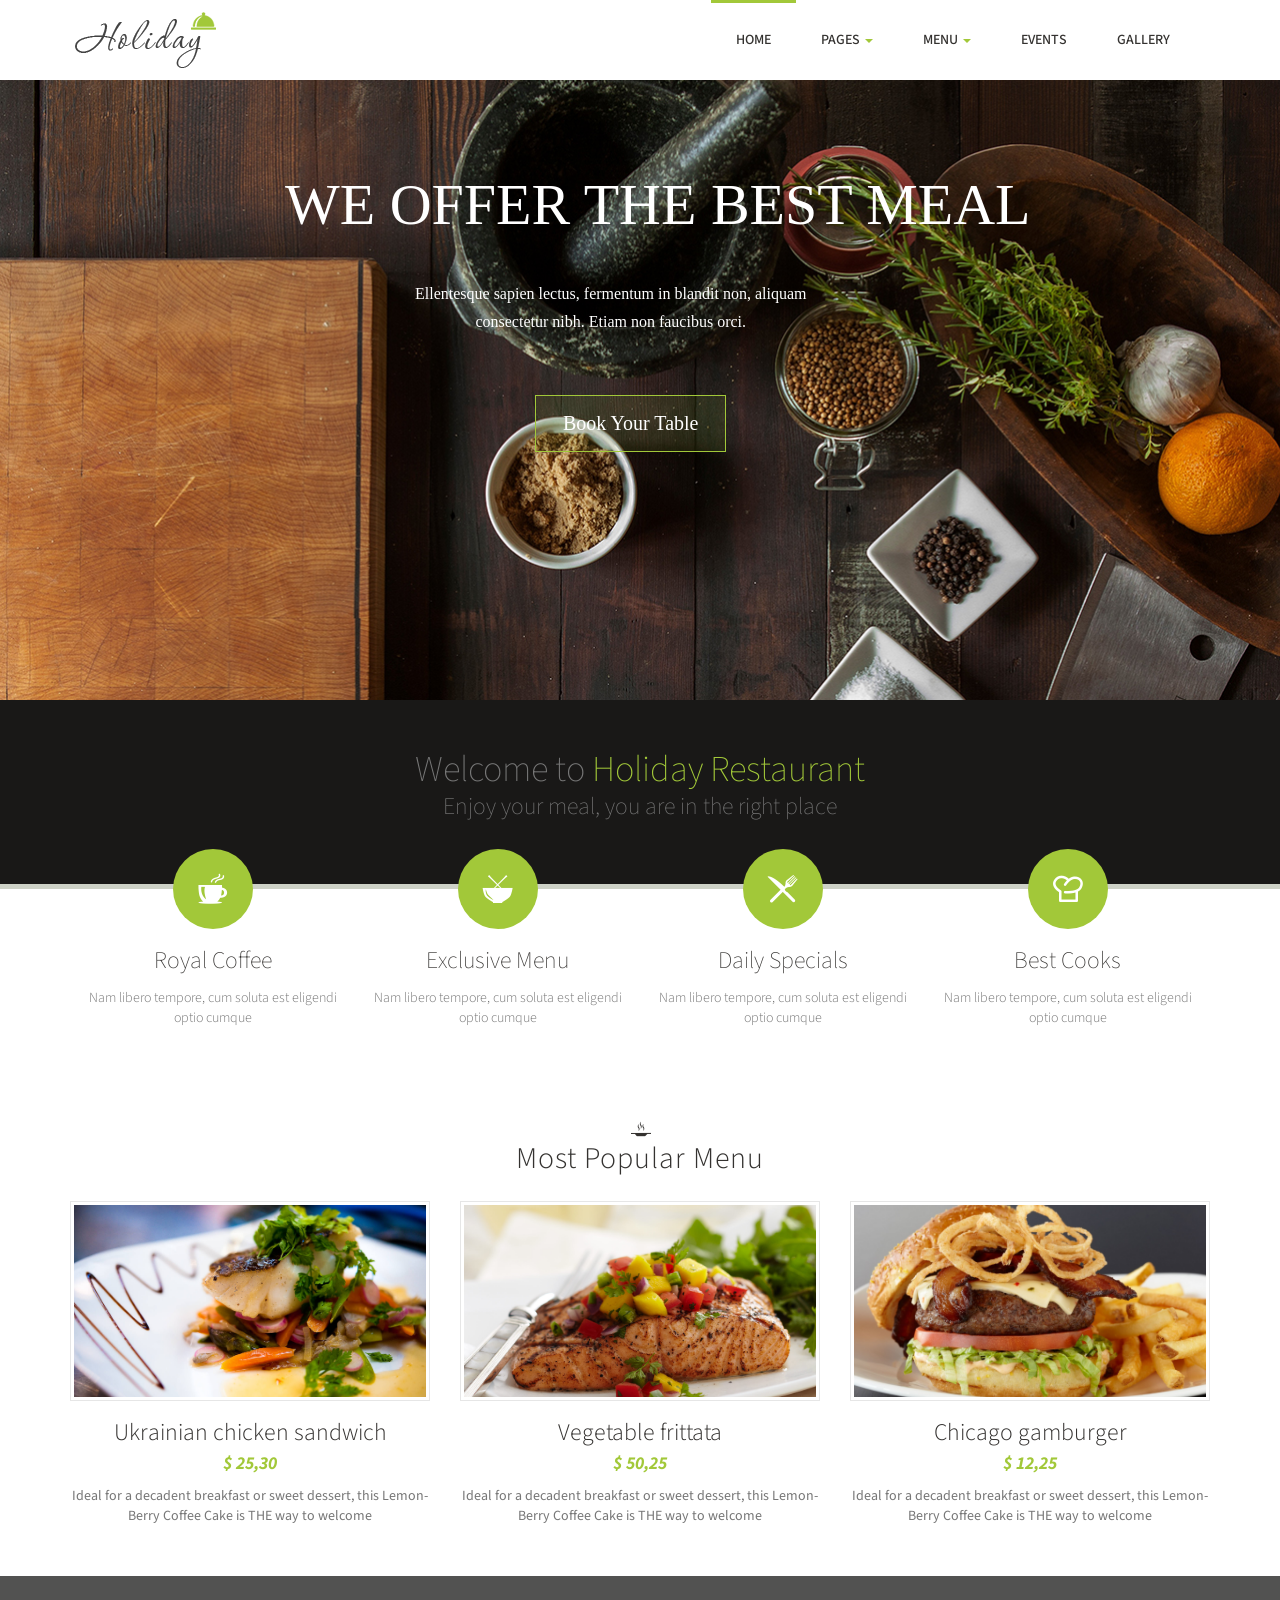
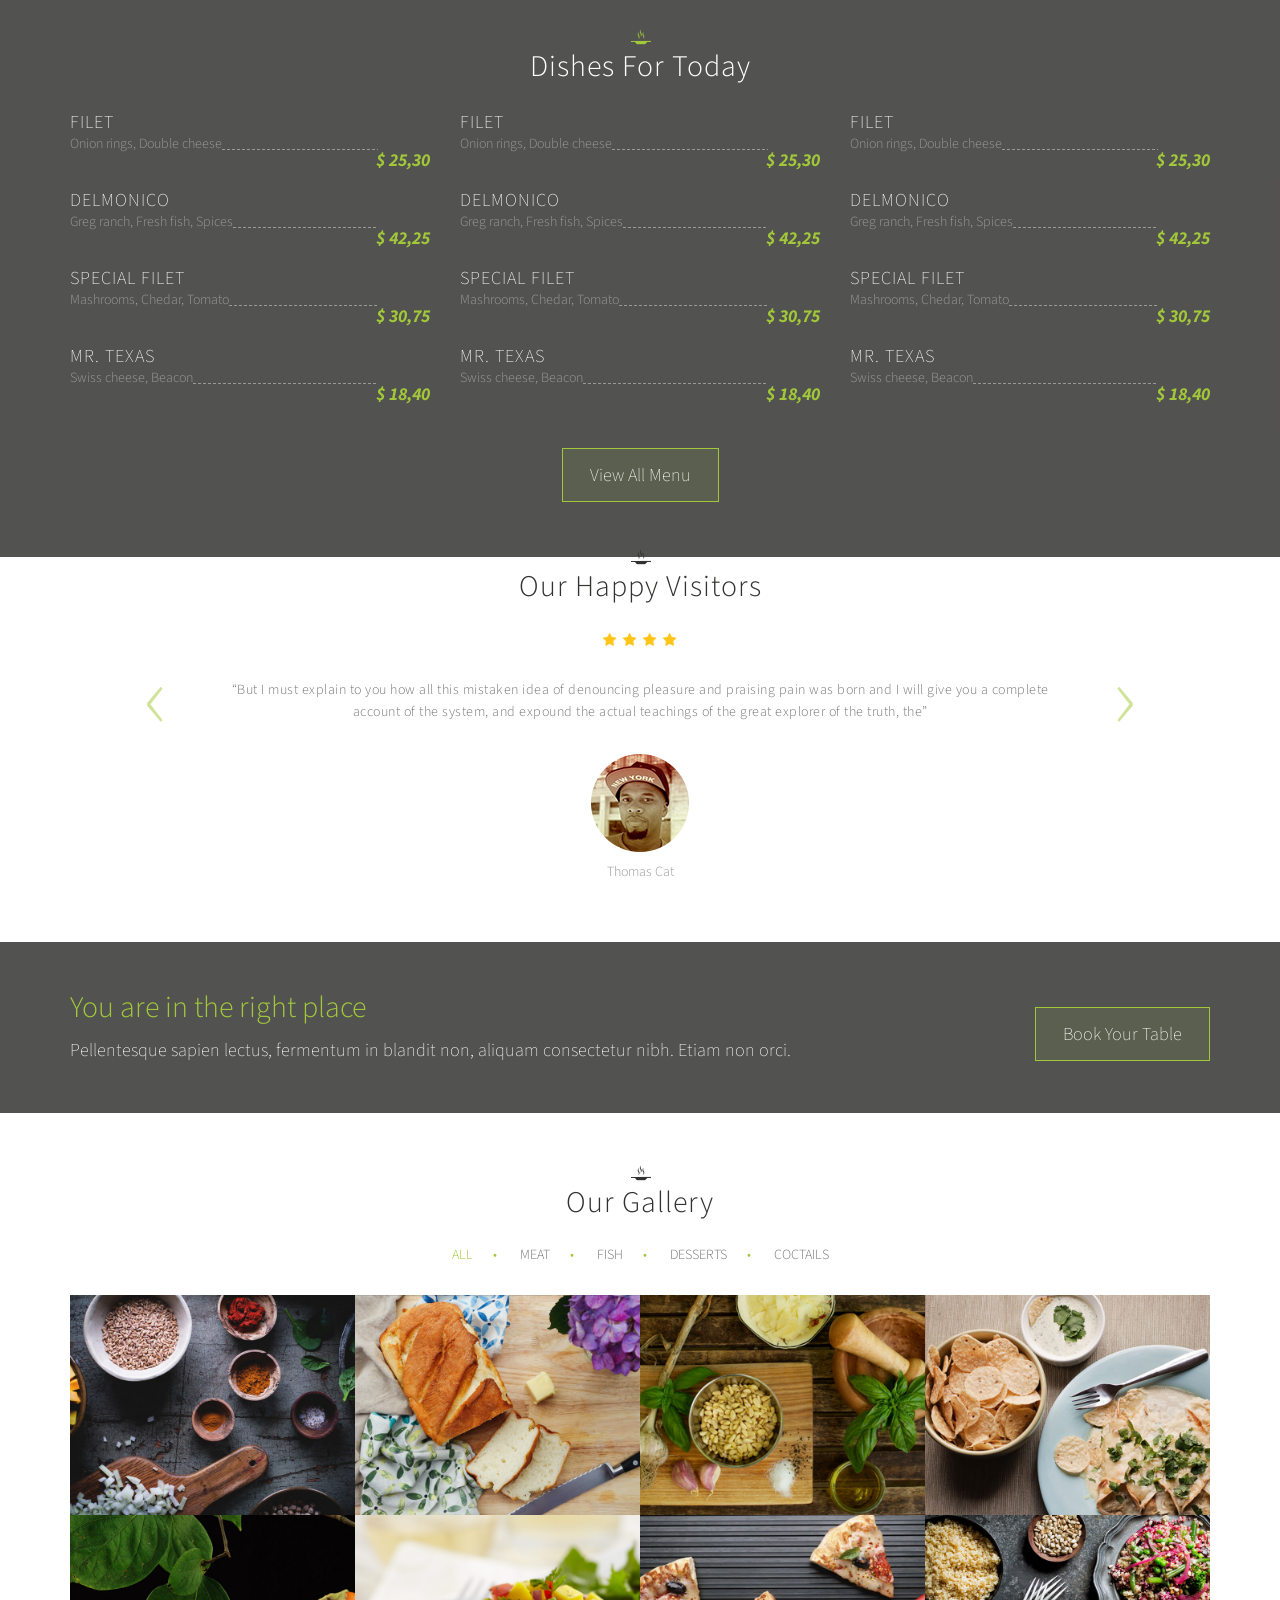
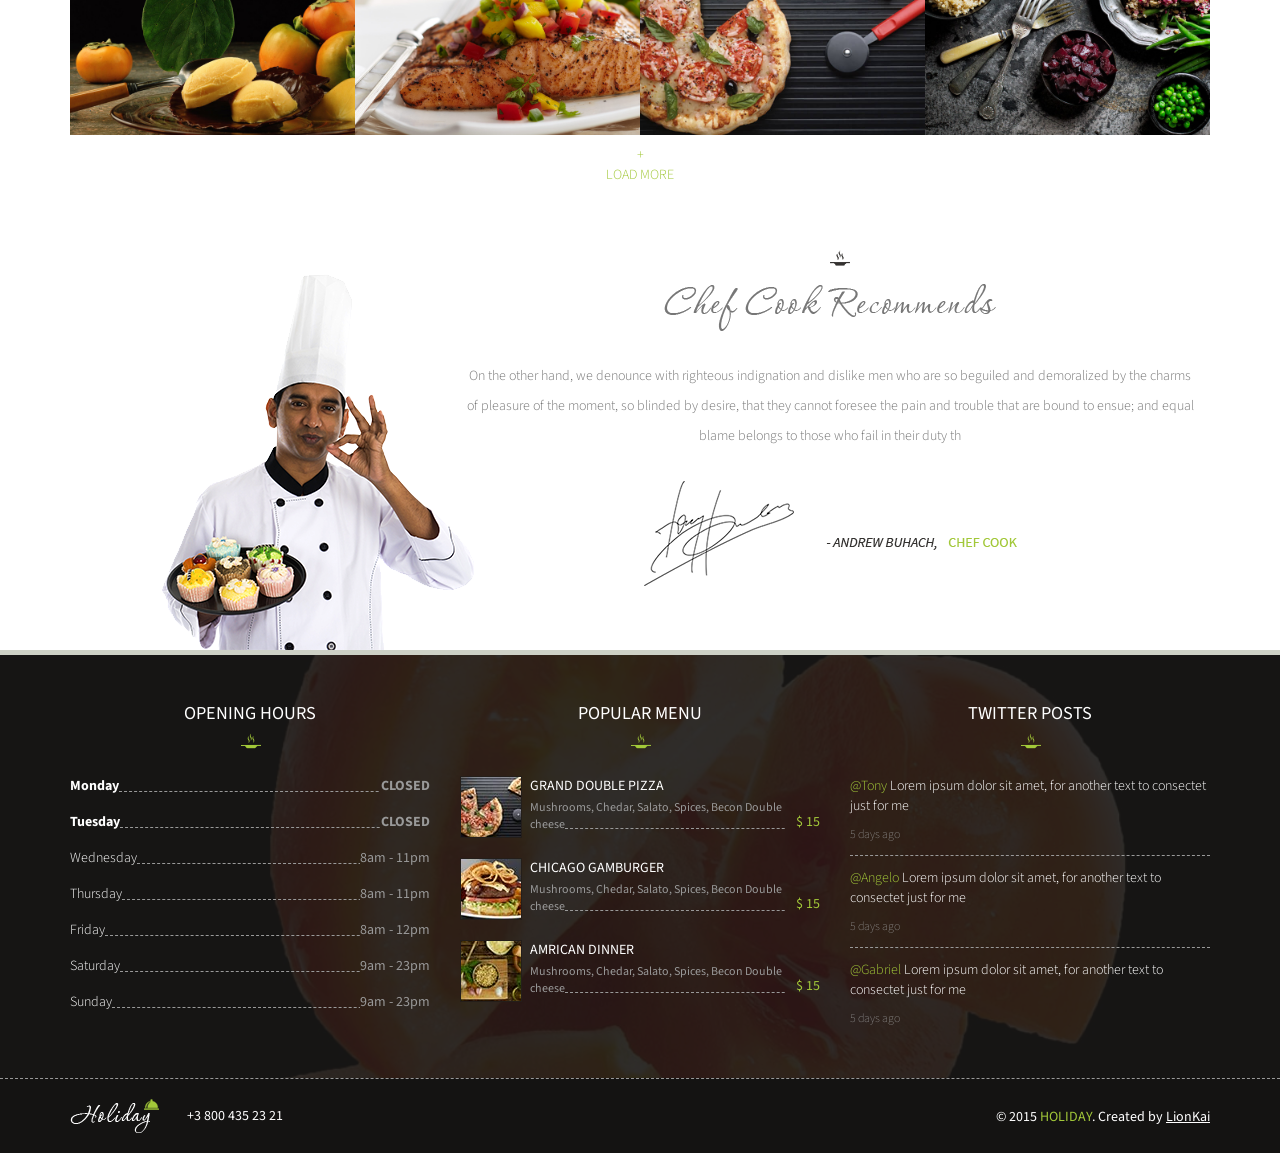
==== commit 4bf71cd4: "parallax fixes" ====
--- a/index.html
+++ b/index.html
@@ -286,7 +286,7 @@
     </section>
     <!-- /popular menu -->
     <!-- dishes -->
-    <section class="dishes" data-parallax="scroll" data-image-src="assets/images/dishes/slide.jpg">
+    <section class="dishes">
       <div class="dishes-block">
         <div class="container">
           <h2 class="h2 __white">Dishes for today</h2>
@@ -447,7 +447,7 @@
     </section>
     <!-- /testimonials -->
     <!-- banner -->
-    <section class="banner" data-parallax="scroll" data-image-src="assets/images/banner/1.jpg">
+    <section class="banner">
       <div class="banner-block">
         <div class="container">
           <div class="banner_l">
@@ -718,7 +718,6 @@
   <script src="assets/js/vendor/bootstrap.js"></script>
   <script src="assets/js/vendor/jquery.themepunch.tools.min.js"></script>
   <script src="assets/js/vendor/jquery.themepunch.revolution.min.js"></script>
-  <script src="assets/js/vendor/parallax.js"></script>
   <script src="assets/js/vendor/isotope.pkgd.js"></script>
   <script src="assets/js/script.js"></script>
   <script>
--- a/assets/css/main.css
+++ b/assets/css/main.css
@@ -12357,10 +12357,12 @@
 **/
 .dishes {
   height: 520px;
+  background: url(../../assets/images/dishes/slide.jpg) no-repeat 50% 50% fixed;
+  background-size: cover;
 }
 .dishes .dishes-block {
   padding-top: 50px;
-  padding-bottom: 50px;
+  padding-bottom: 55px;
   background-color: rgba(25, 24, 23, 0.75);
 }
 .dishes .dished_box {
@@ -12437,6 +12439,8 @@
 **/
 .banner {
   height: 170px;
+  background: url(../../assets/images/banner/1.jpg) no-repeat 50% 50% fixed;
+  background-size: cover;
 }
 .banner .banner-block {
   padding-top: 50px;
